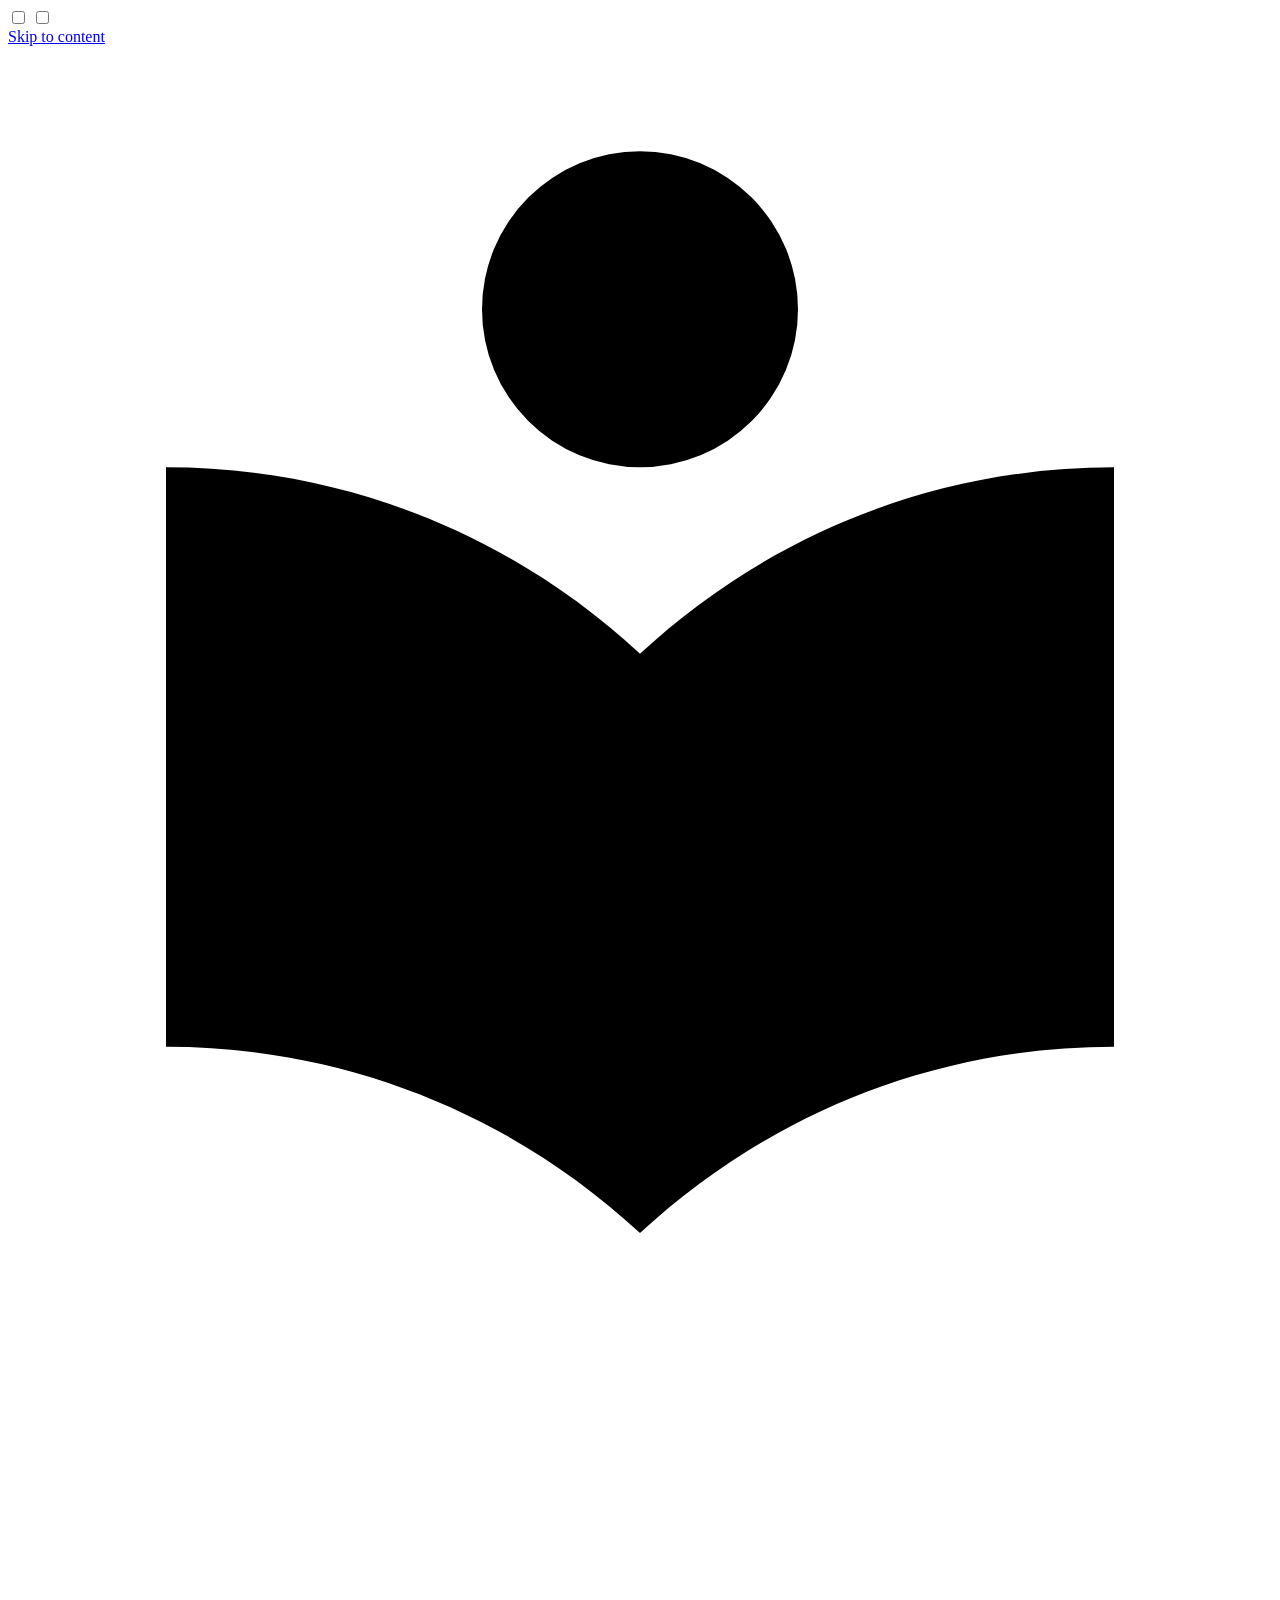
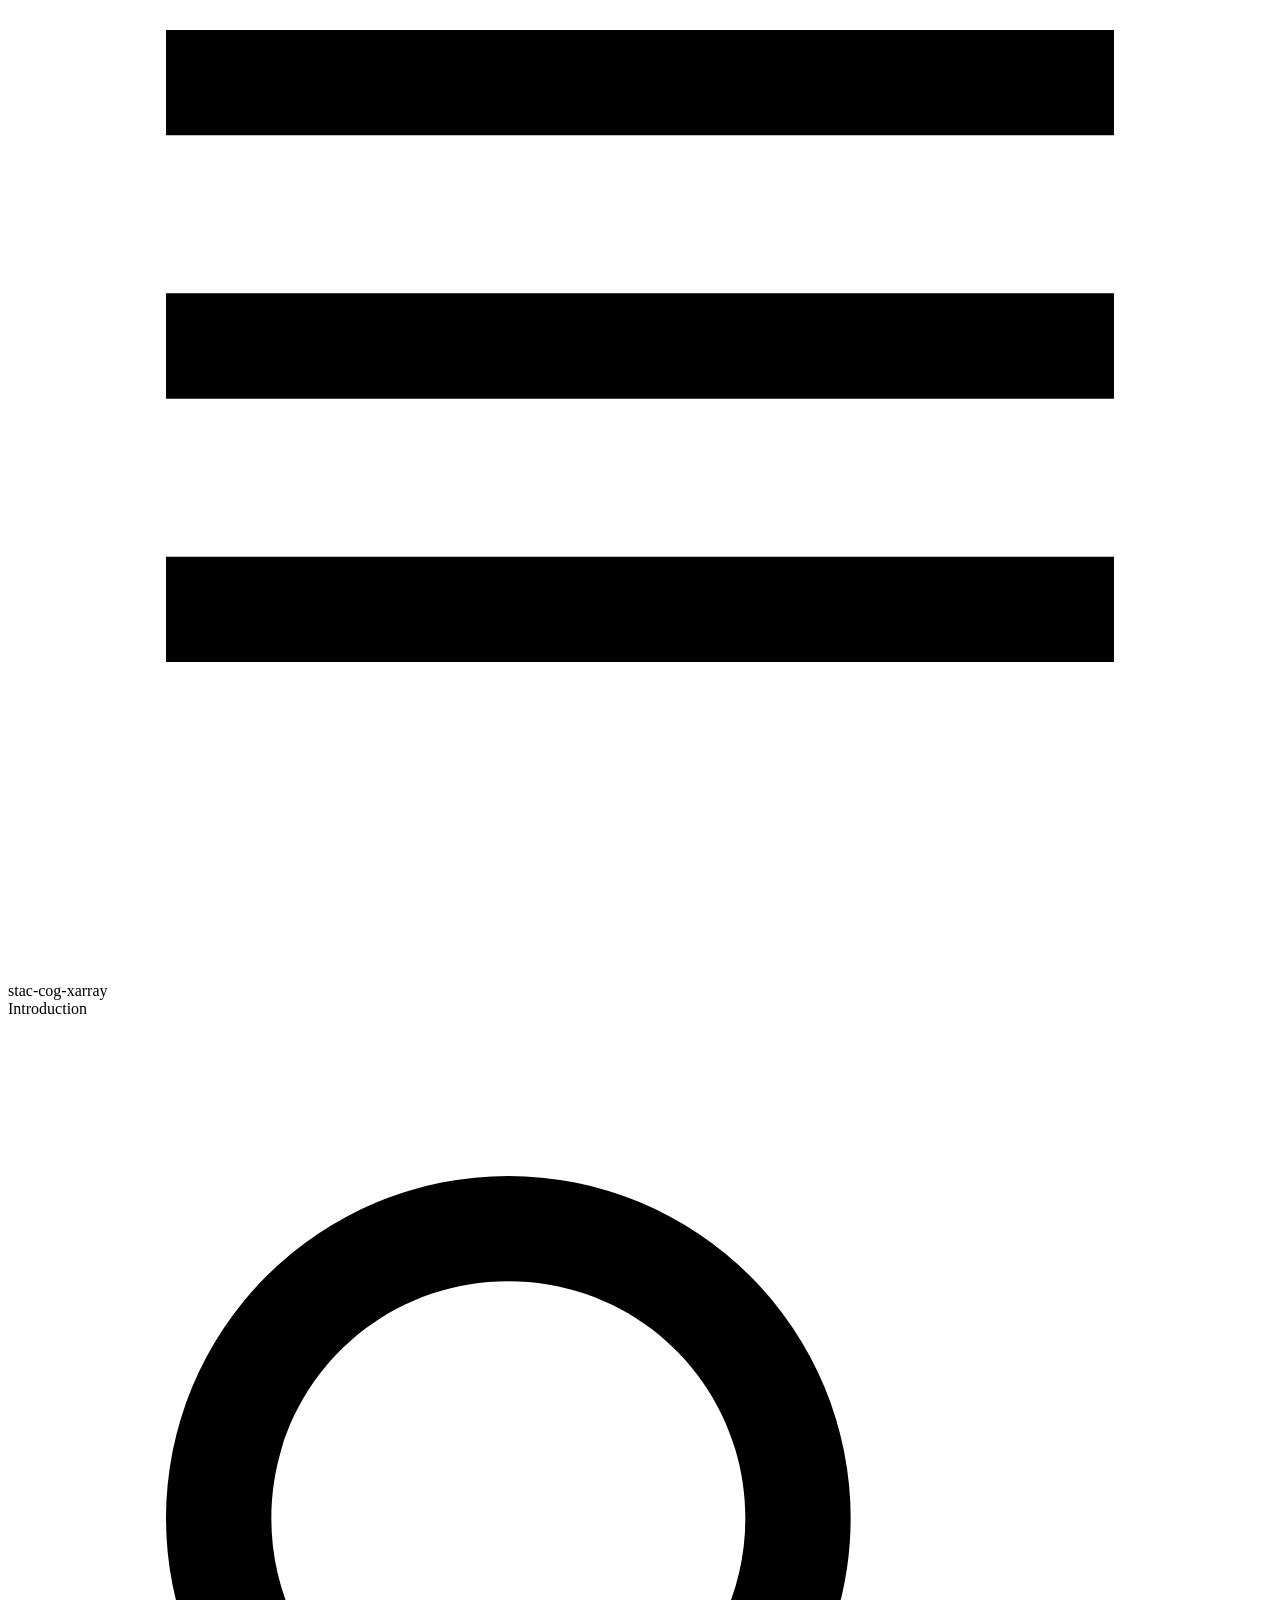
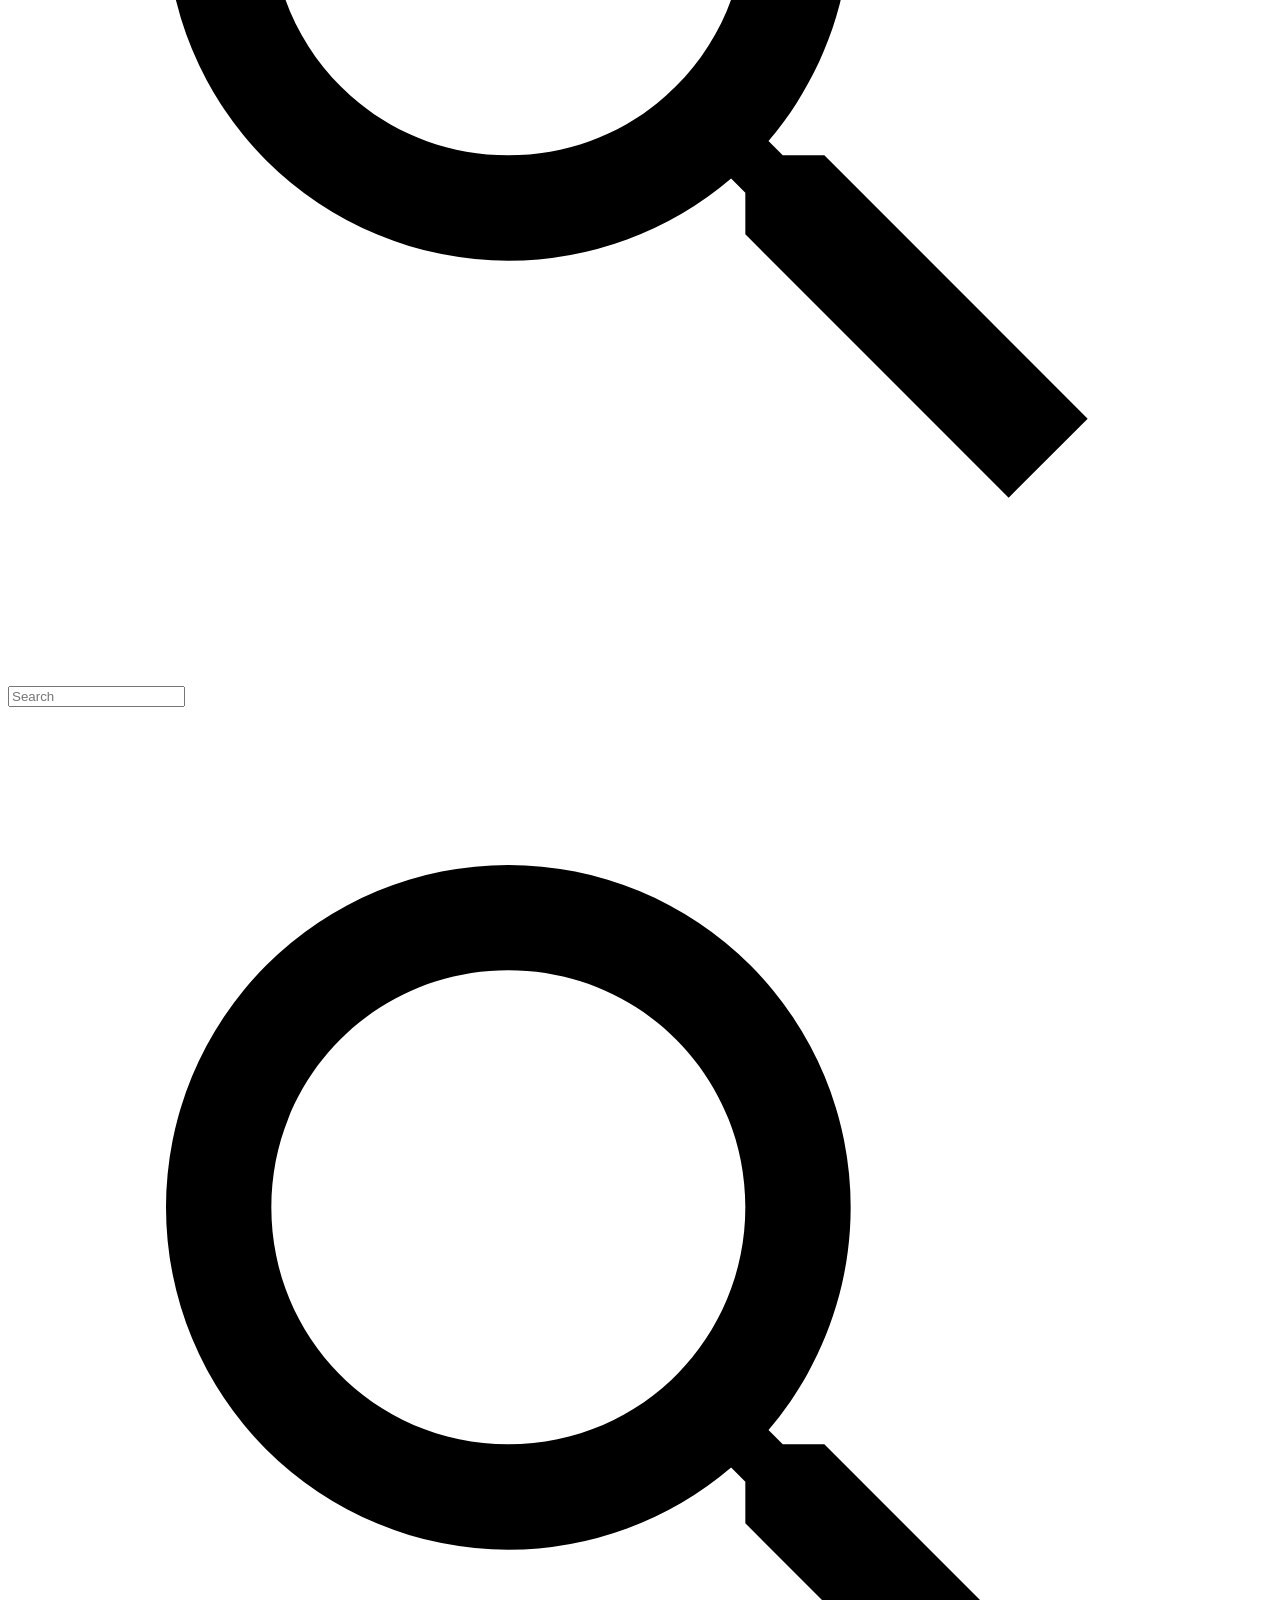
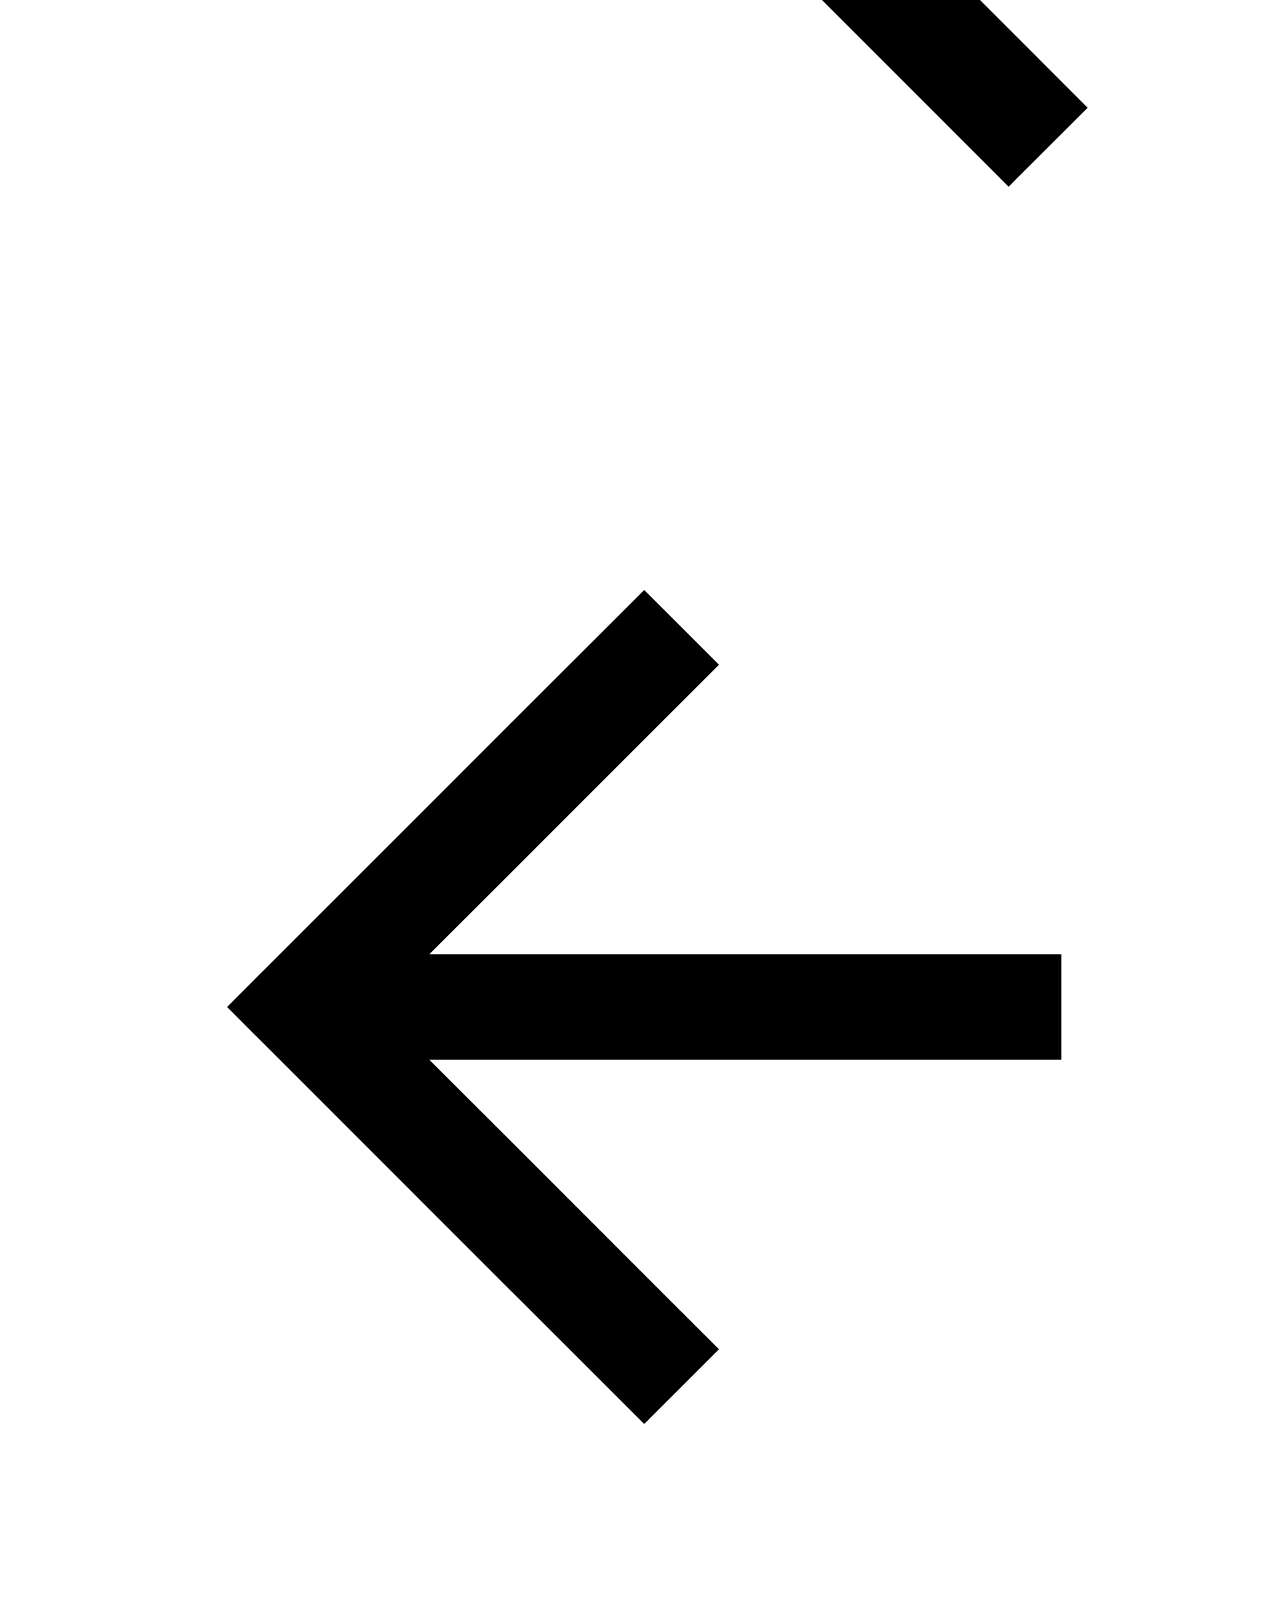
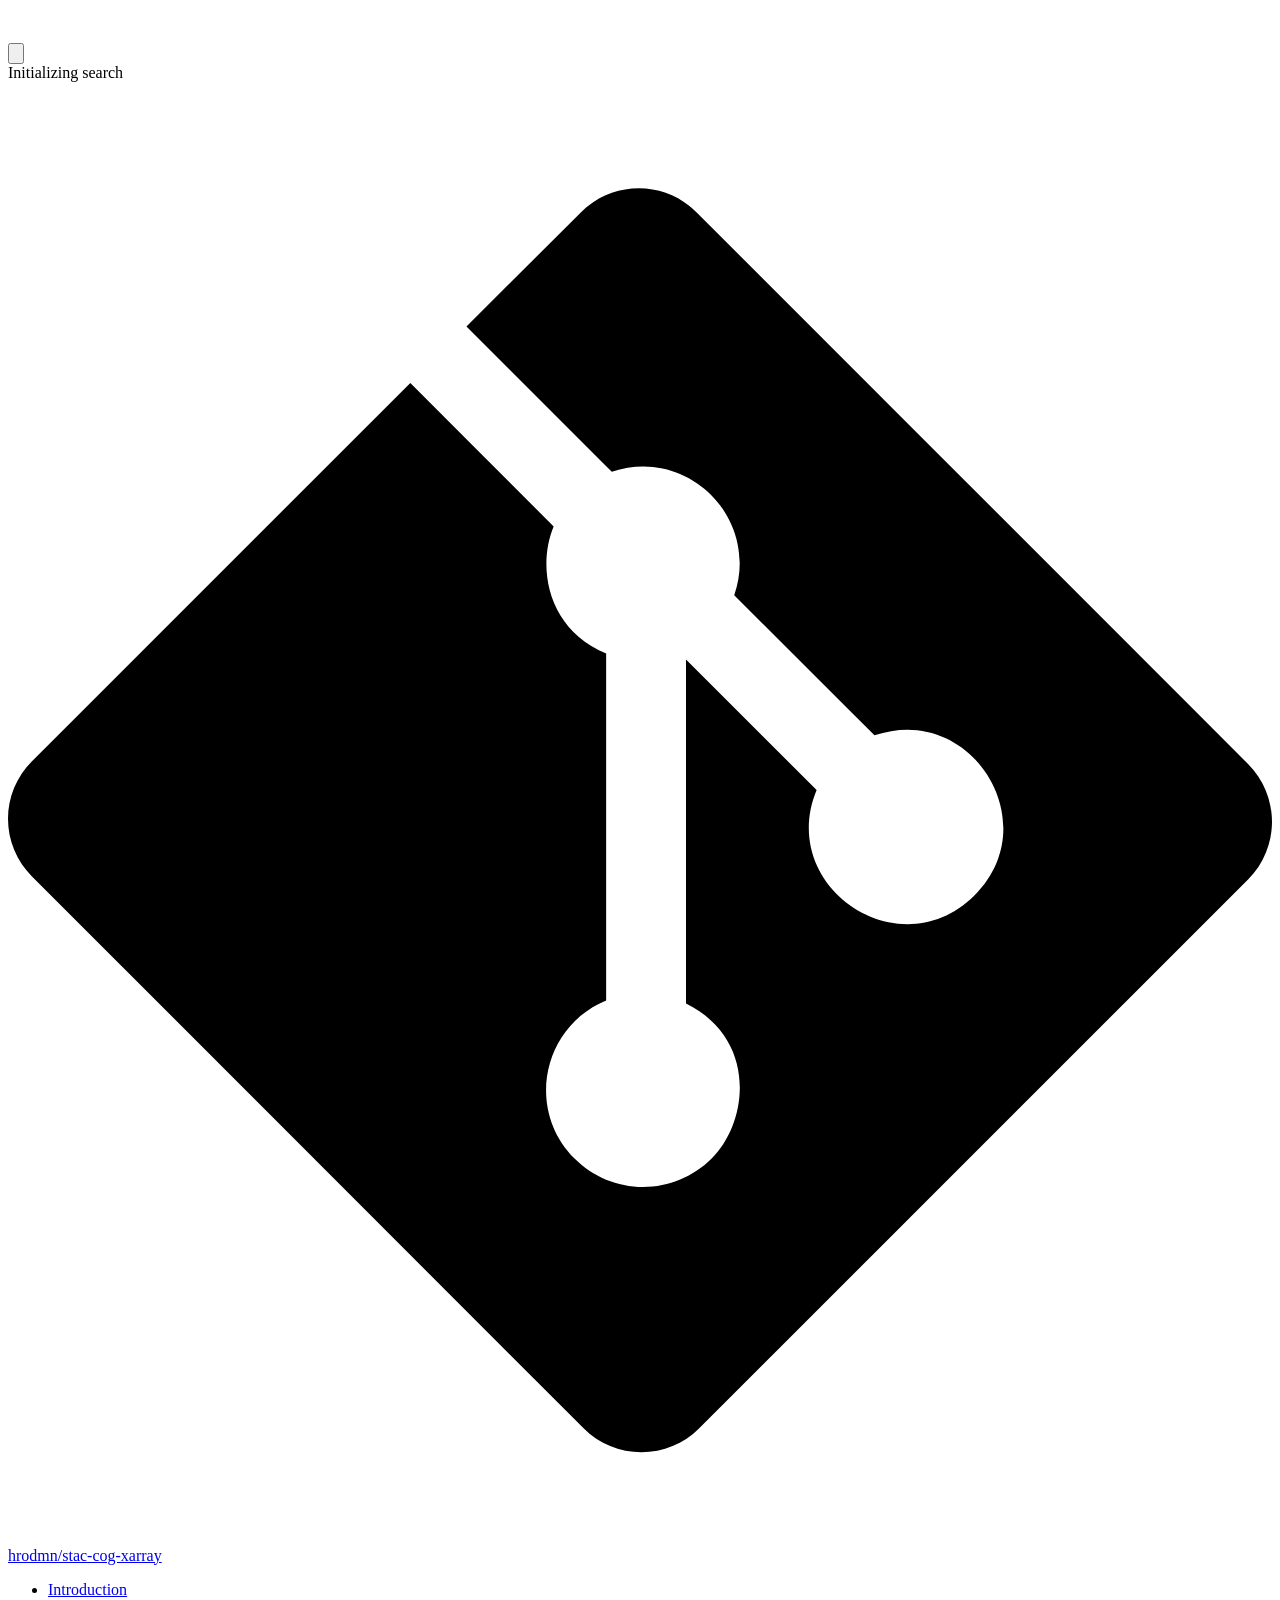
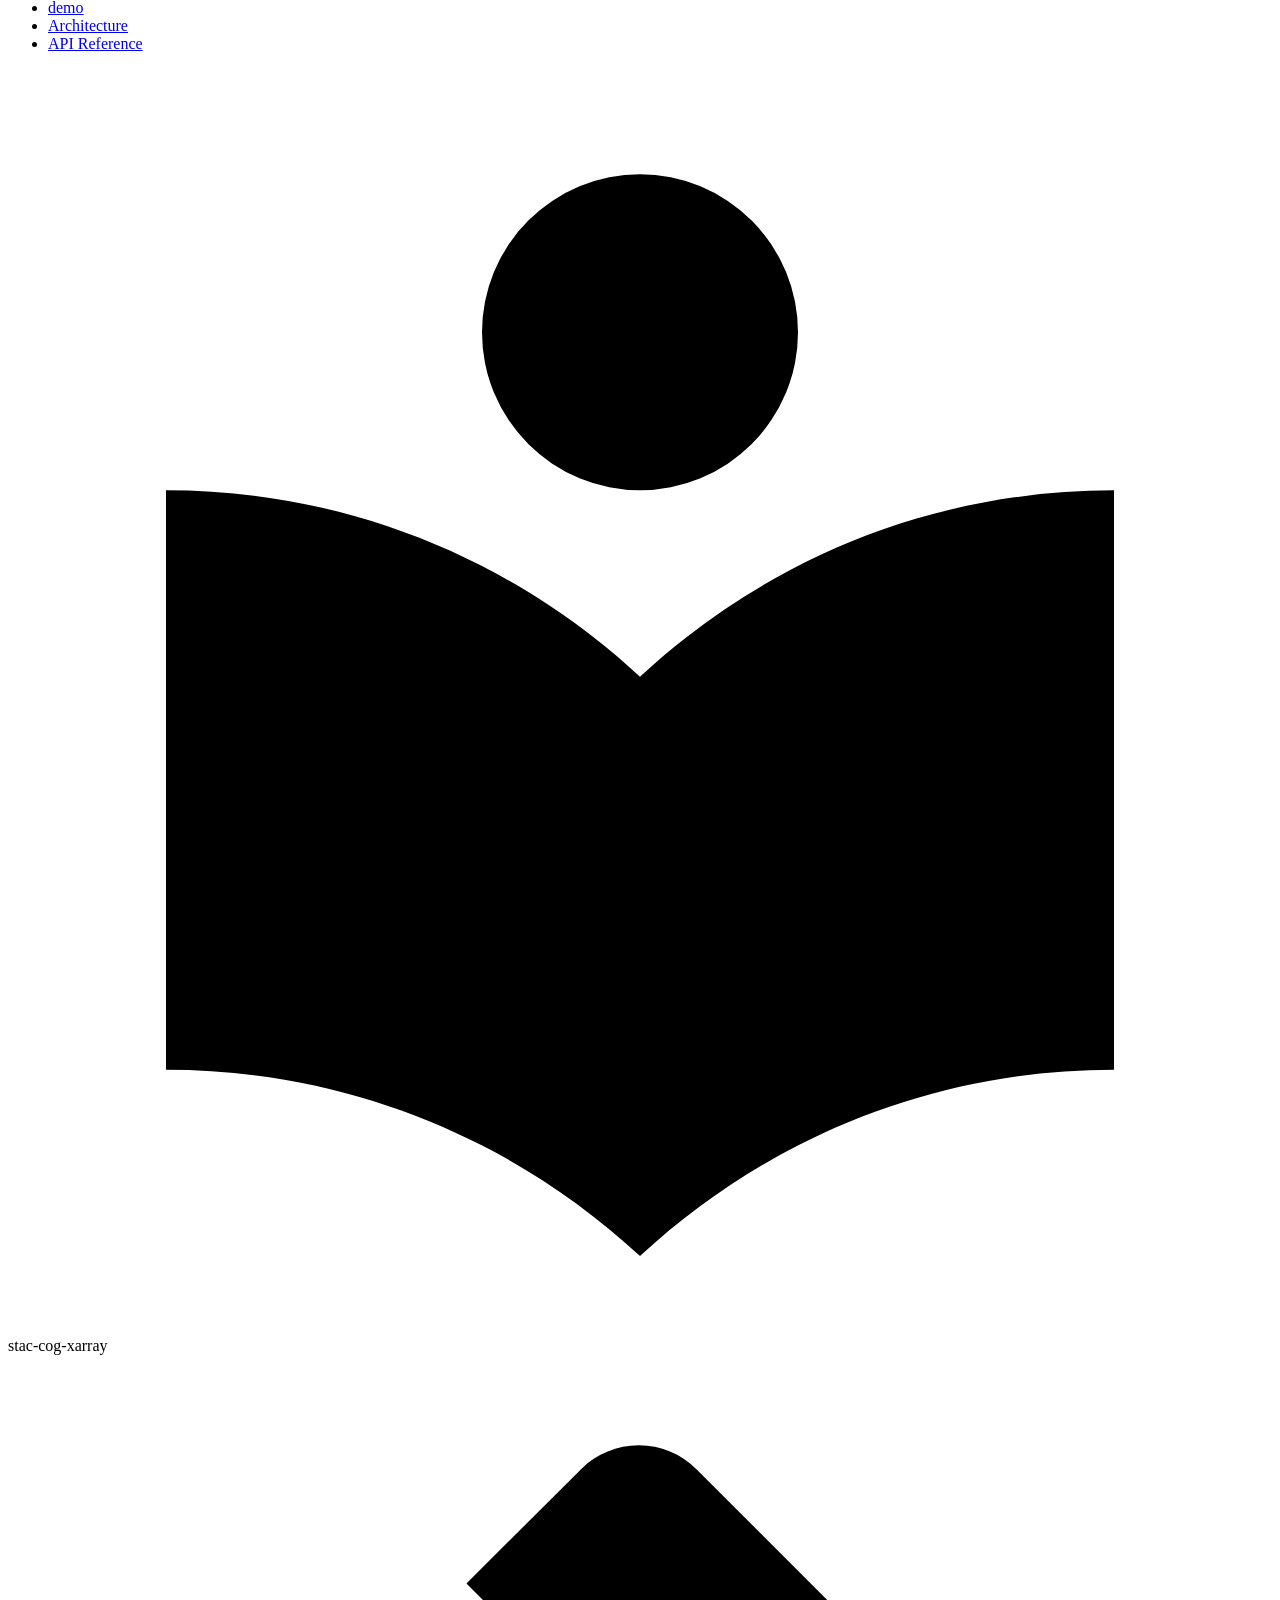
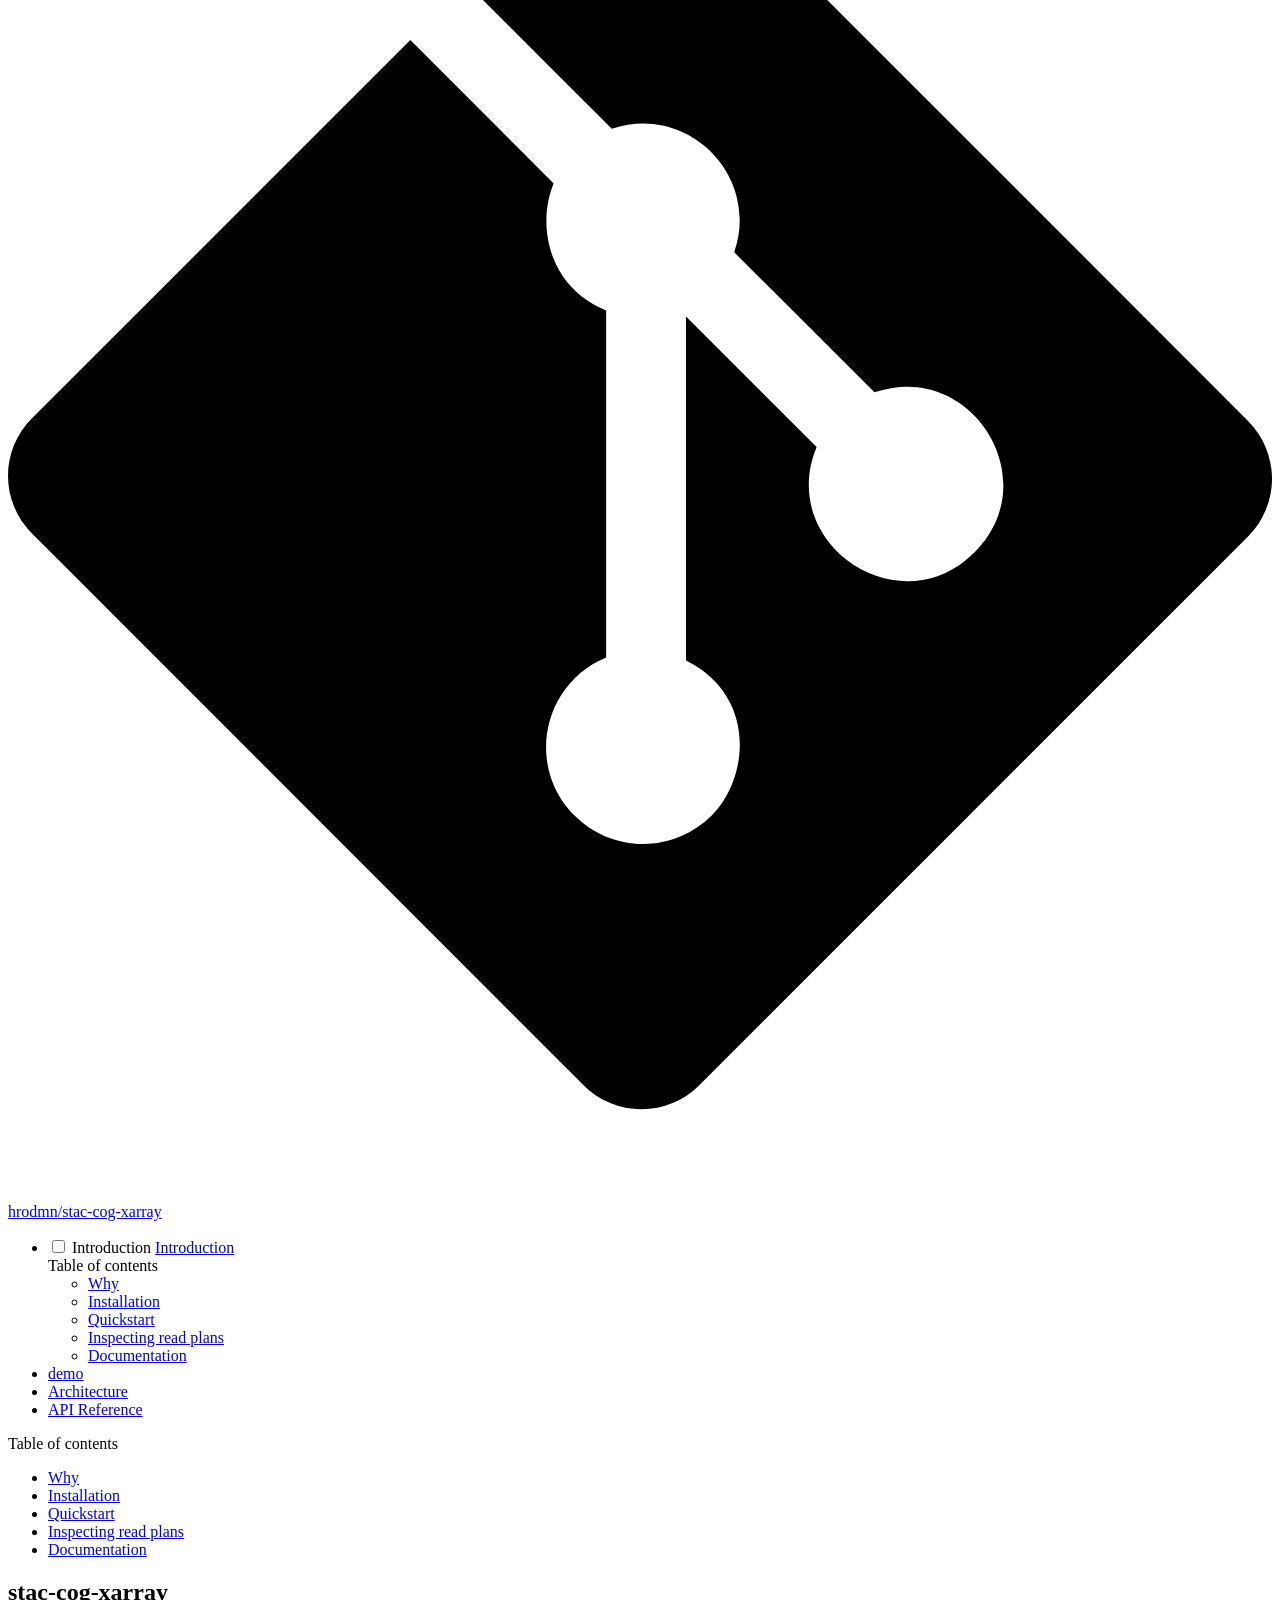
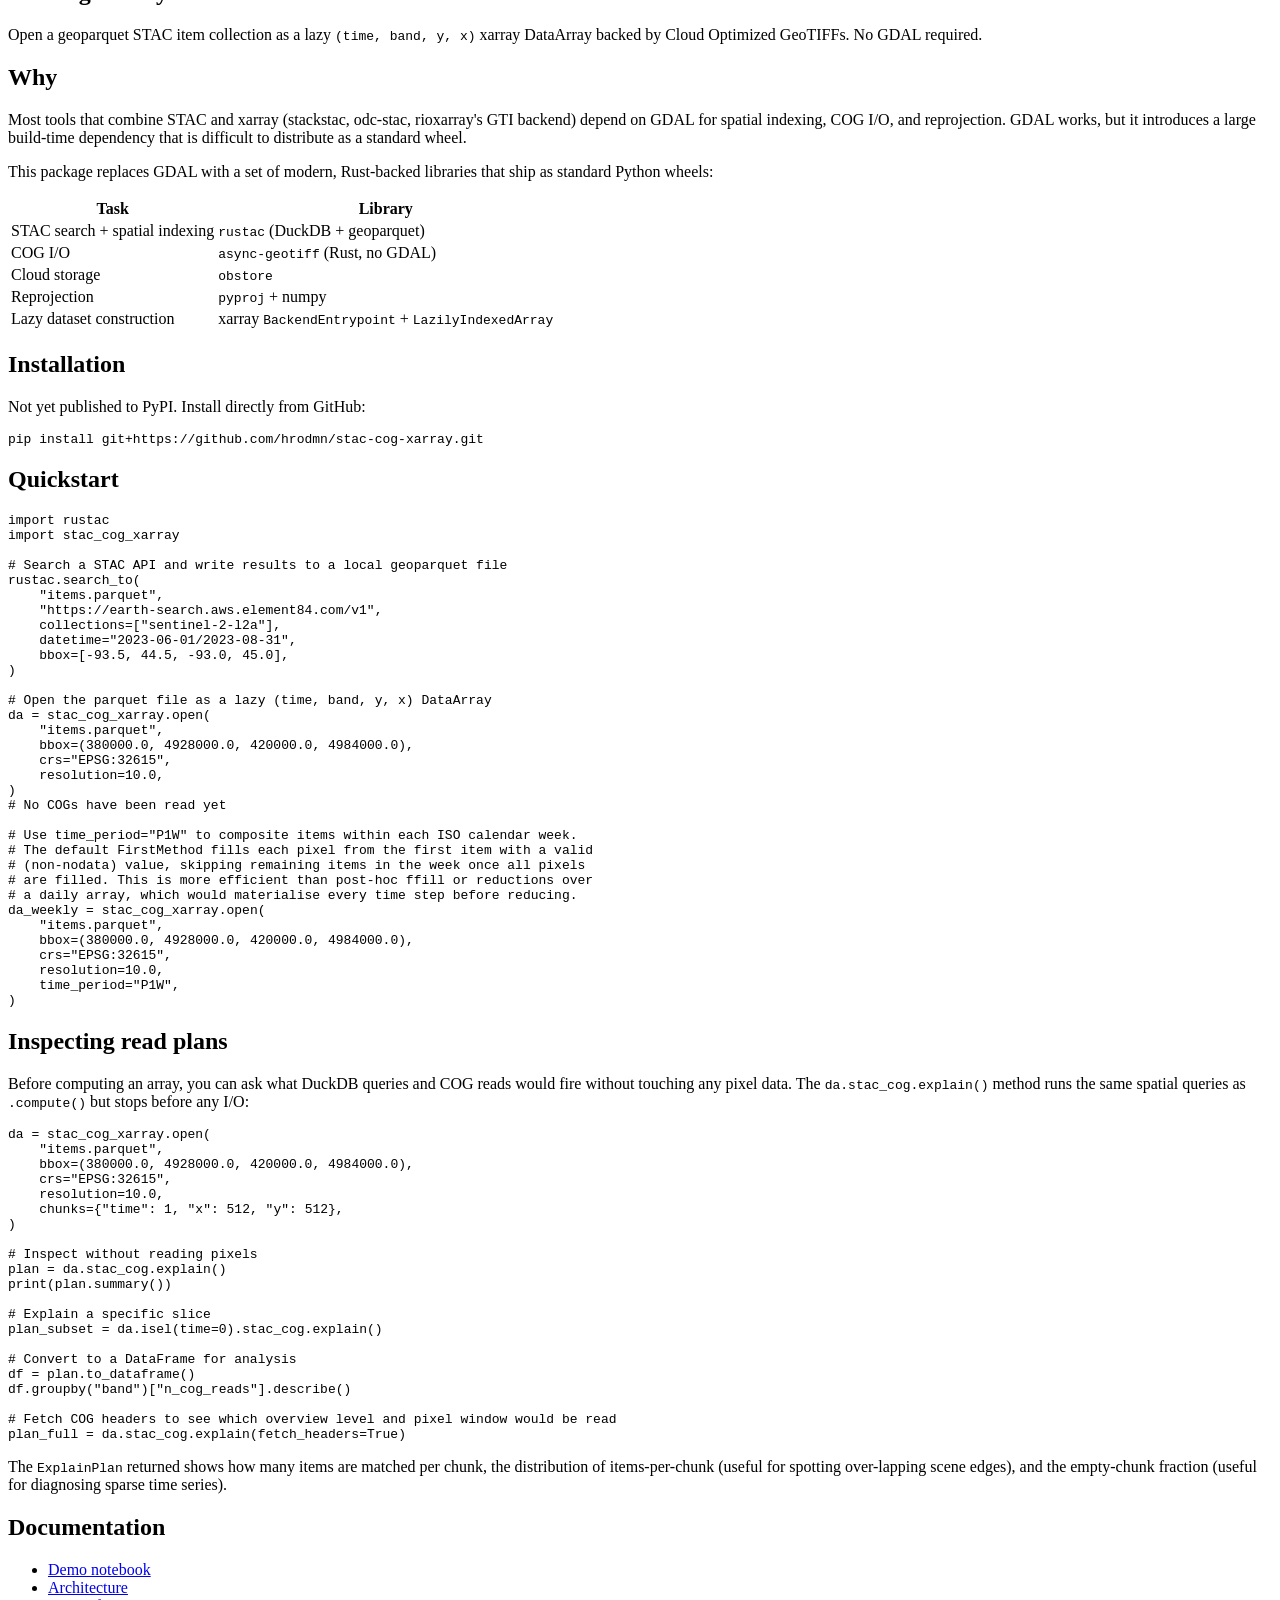
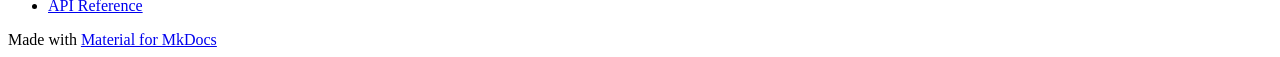
==== index.html @ de8501f1 "Deployed b42c464 with MkDocs version: 1.6.1" ====
<!doctype html>
<html lang="en" class="no-js">
  <head>
    
      <meta charset="utf-8">
      <meta name="viewport" content="width=device-width,initial-scale=1">
      
      
      
        <link rel="canonical" href="https://hrodmn.github.io/stac-cog-xarray/">
      
      
      
        <link rel="next" href="demo/">
      
      
        
      
      
      <link rel="icon" href="assets/images/favicon.png">
      <meta name="generator" content="mkdocs-1.6.1, mkdocs-material-9.7.6">
    
    
      
        <title>stac-cog-xarray</title>
      
    
    
      <link rel="stylesheet" href="assets/stylesheets/main.484c7ddc.min.css">
      
      


    
    
      
    
    
      
        
        
        <link rel="preconnect" href="https://fonts.gstatic.com" crossorigin>
        <link rel="stylesheet" href="https://fonts.googleapis.com/css?family=Roboto:300,300i,400,400i,700,700i%7CRoboto+Mono:400,400i,700,700i&display=fallback">
        <style>:root{--md-text-font:"Roboto";--md-code-font:"Roboto Mono"}</style>
      
    
    
      <link rel="stylesheet" href="assets/_mkdocstrings.css">
    
      <link rel="stylesheet" href="stylesheets/extra.css">
    
    <script>__md_scope=new URL(".",location),__md_hash=e=>[...e].reduce(((e,_)=>(e<<5)-e+_.charCodeAt(0)),0),__md_get=(e,_=localStorage,t=__md_scope)=>JSON.parse(_.getItem(t.pathname+"."+e)),__md_set=(e,_,t=localStorage,a=__md_scope)=>{try{t.setItem(a.pathname+"."+e,JSON.stringify(_))}catch(e){}}</script>
    
      

    
    
  </head>
  
  
    <body dir="ltr">
  
    
    <input class="md-toggle" data-md-toggle="drawer" type="checkbox" id="__drawer" autocomplete="off">
    <input class="md-toggle" data-md-toggle="search" type="checkbox" id="__search" autocomplete="off">
    <label class="md-overlay" for="__drawer"></label>
    <div data-md-component="skip">
      
        
        <a href="#stac-cog-xarray" class="md-skip">
          Skip to content
        </a>
      
    </div>
    <div data-md-component="announce">
      
    </div>
    
    
      

<header class="md-header" data-md-component="header">
  <nav class="md-header__inner md-grid" aria-label="Header">
    <a href="." title="stac-cog-xarray" class="md-header__button md-logo" aria-label="stac-cog-xarray" data-md-component="logo">
      
  
  <svg xmlns="http://www.w3.org/2000/svg" viewBox="0 0 24 24"><path d="M12 8a3 3 0 0 0 3-3 3 3 0 0 0-3-3 3 3 0 0 0-3 3 3 3 0 0 0 3 3m0 3.54C9.64 9.35 6.5 8 3 8v11c3.5 0 6.64 1.35 9 3.54 2.36-2.19 5.5-3.54 9-3.54V8c-3.5 0-6.64 1.35-9 3.54"/></svg>

    </a>
    <label class="md-header__button md-icon" for="__drawer">
      
      <svg xmlns="http://www.w3.org/2000/svg" viewBox="0 0 24 24"><path d="M3 6h18v2H3zm0 5h18v2H3zm0 5h18v2H3z"/></svg>
    </label>
    <div class="md-header__title" data-md-component="header-title">
      <div class="md-header__ellipsis">
        <div class="md-header__topic">
          <span class="md-ellipsis">
            stac-cog-xarray
          </span>
        </div>
        <div class="md-header__topic" data-md-component="header-topic">
          <span class="md-ellipsis">
            
              Introduction
            
          </span>
        </div>
      </div>
    </div>
    
    
      <script>var palette=__md_get("__palette");if(palette&&palette.color){if("(prefers-color-scheme)"===palette.color.media){var media=matchMedia("(prefers-color-scheme: light)"),input=document.querySelector(media.matches?"[data-md-color-media='(prefers-color-scheme: light)']":"[data-md-color-media='(prefers-color-scheme: dark)']");palette.color.media=input.getAttribute("data-md-color-media"),palette.color.scheme=input.getAttribute("data-md-color-scheme"),palette.color.primary=input.getAttribute("data-md-color-primary"),palette.color.accent=input.getAttribute("data-md-color-accent")}for(var[key,value]of Object.entries(palette.color))document.body.setAttribute("data-md-color-"+key,value)}</script>
    
    
    
      
      
        <label class="md-header__button md-icon" for="__search">
          
          <svg xmlns="http://www.w3.org/2000/svg" viewBox="0 0 24 24"><path d="M9.5 3A6.5 6.5 0 0 1 16 9.5c0 1.61-.59 3.09-1.56 4.23l.27.27h.79l5 5-1.5 1.5-5-5v-.79l-.27-.27A6.52 6.52 0 0 1 9.5 16 6.5 6.5 0 0 1 3 9.5 6.5 6.5 0 0 1 9.5 3m0 2C7 5 5 7 5 9.5S7 14 9.5 14 14 12 14 9.5 12 5 9.5 5"/></svg>
        </label>
        <div class="md-search" data-md-component="search" role="dialog">
  <label class="md-search__overlay" for="__search"></label>
  <div class="md-search__inner" role="search">
    <form class="md-search__form" name="search">
      <input type="text" class="md-search__input" name="query" aria-label="Search" placeholder="Search" autocapitalize="off" autocorrect="off" autocomplete="off" spellcheck="false" data-md-component="search-query" required>
      <label class="md-search__icon md-icon" for="__search">
        
        <svg xmlns="http://www.w3.org/2000/svg" viewBox="0 0 24 24"><path d="M9.5 3A6.5 6.5 0 0 1 16 9.5c0 1.61-.59 3.09-1.56 4.23l.27.27h.79l5 5-1.5 1.5-5-5v-.79l-.27-.27A6.52 6.52 0 0 1 9.5 16 6.5 6.5 0 0 1 3 9.5 6.5 6.5 0 0 1 9.5 3m0 2C7 5 5 7 5 9.5S7 14 9.5 14 14 12 14 9.5 12 5 9.5 5"/></svg>
        
        <svg xmlns="http://www.w3.org/2000/svg" viewBox="0 0 24 24"><path d="M20 11v2H8l5.5 5.5-1.42 1.42L4.16 12l7.92-7.92L13.5 5.5 8 11z"/></svg>
      </label>
      <nav class="md-search__options" aria-label="Search">
        
        <button type="reset" class="md-search__icon md-icon" title="Clear" aria-label="Clear" tabindex="-1">
          
          <svg xmlns="http://www.w3.org/2000/svg" viewBox="0 0 24 24"><path d="M19 6.41 17.59 5 12 10.59 6.41 5 5 6.41 10.59 12 5 17.59 6.41 19 12 13.41 17.59 19 19 17.59 13.41 12z"/></svg>
        </button>
      </nav>
      
    </form>
    <div class="md-search__output">
      <div class="md-search__scrollwrap" tabindex="0" data-md-scrollfix>
        <div class="md-search-result" data-md-component="search-result">
          <div class="md-search-result__meta">
            Initializing search
          </div>
          <ol class="md-search-result__list" role="presentation"></ol>
        </div>
      </div>
    </div>
  </div>
</div>
      
    
    
      <div class="md-header__source">
        <a href="https://github.com/hrodmn/stac-cog-xarray" title="Go to repository" class="md-source" data-md-component="source">
  <div class="md-source__icon md-icon">
    
    <svg xmlns="http://www.w3.org/2000/svg" viewBox="0 0 448 512"><!--! Font Awesome Free 7.1.0 by @fontawesome - https://fontawesome.com License - https://fontawesome.com/license/free (Icons: CC BY 4.0, Fonts: SIL OFL 1.1, Code: MIT License) Copyright 2025 Fonticons, Inc.--><path d="M439.6 236.1 244 40.5c-5.4-5.5-12.8-8.5-20.4-8.5s-15 3-20.4 8.4L162.5 81l51.5 51.5c27.1-9.1 52.7 16.8 43.4 43.7l49.7 49.7c34.2-11.8 61.2 31 35.5 56.7-26.5 26.5-70.2-2.9-56-37.3L240.3 199v121.9c25.3 12.5 22.3 41.8 9.1 55-6.4 6.4-15.2 10.1-24.3 10.1s-17.8-3.6-24.3-10.1c-17.6-17.6-11.1-46.9 11.2-56v-123c-20.8-8.5-24.6-30.7-18.6-45L142.6 101 8.5 235.1C3 240.6 0 247.9 0 255.5s3 15 8.5 20.4l195.6 195.7c5.4 5.4 12.7 8.4 20.4 8.4s15-3 20.4-8.4l194.7-194.7c5.4-5.4 8.4-12.8 8.4-20.4s-3-15-8.4-20.4"/></svg>
  </div>
  <div class="md-source__repository">
    hrodmn/stac-cog-xarray
  </div>
</a>
      </div>
    
  </nav>
  
</header>
    
    <div class="md-container" data-md-component="container">
      
      
        
          
            
<nav class="md-tabs" aria-label="Tabs" data-md-component="tabs">
  <div class="md-grid">
    <ul class="md-tabs__list">
      
        
  
  
  
    
  
  
    <li class="md-tabs__item md-tabs__item--active">
      <a href="." class="md-tabs__link">
        
  
  
    
  
  Introduction

      </a>
    </li>
  

      
        
  
  
  
  
    <li class="md-tabs__item">
      <a href="demo/" class="md-tabs__link">
        
  
  
    
  
  demo

      </a>
    </li>
  

      
        
  
  
  
  
    <li class="md-tabs__item">
      <a href="architecture/" class="md-tabs__link">
        
  
  
    
  
  Architecture

      </a>
    </li>
  

      
        
  
  
  
  
    <li class="md-tabs__item">
      <a href="api/" class="md-tabs__link">
        
  
  
    
  
  API Reference

      </a>
    </li>
  

      
    </ul>
  </div>
</nav>
          
        
      
      <main class="md-main" data-md-component="main">
        <div class="md-main__inner md-grid">
          
            
              
              <div class="md-sidebar md-sidebar--primary" data-md-component="sidebar" data-md-type="navigation" >
                <div class="md-sidebar__scrollwrap">
                  <div class="md-sidebar__inner">
                    


  


<nav class="md-nav md-nav--primary md-nav--lifted" aria-label="Navigation" data-md-level="0">
  <label class="md-nav__title" for="__drawer">
    <a href="." title="stac-cog-xarray" class="md-nav__button md-logo" aria-label="stac-cog-xarray" data-md-component="logo">
      
  
  <svg xmlns="http://www.w3.org/2000/svg" viewBox="0 0 24 24"><path d="M12 8a3 3 0 0 0 3-3 3 3 0 0 0-3-3 3 3 0 0 0-3 3 3 3 0 0 0 3 3m0 3.54C9.64 9.35 6.5 8 3 8v11c3.5 0 6.64 1.35 9 3.54 2.36-2.19 5.5-3.54 9-3.54V8c-3.5 0-6.64 1.35-9 3.54"/></svg>

    </a>
    stac-cog-xarray
  </label>
  
    <div class="md-nav__source">
      <a href="https://github.com/hrodmn/stac-cog-xarray" title="Go to repository" class="md-source" data-md-component="source">
  <div class="md-source__icon md-icon">
    
    <svg xmlns="http://www.w3.org/2000/svg" viewBox="0 0 448 512"><!--! Font Awesome Free 7.1.0 by @fontawesome - https://fontawesome.com License - https://fontawesome.com/license/free (Icons: CC BY 4.0, Fonts: SIL OFL 1.1, Code: MIT License) Copyright 2025 Fonticons, Inc.--><path d="M439.6 236.1 244 40.5c-5.4-5.5-12.8-8.5-20.4-8.5s-15 3-20.4 8.4L162.5 81l51.5 51.5c27.1-9.1 52.7 16.8 43.4 43.7l49.7 49.7c34.2-11.8 61.2 31 35.5 56.7-26.5 26.5-70.2-2.9-56-37.3L240.3 199v121.9c25.3 12.5 22.3 41.8 9.1 55-6.4 6.4-15.2 10.1-24.3 10.1s-17.8-3.6-24.3-10.1c-17.6-17.6-11.1-46.9 11.2-56v-123c-20.8-8.5-24.6-30.7-18.6-45L142.6 101 8.5 235.1C3 240.6 0 247.9 0 255.5s3 15 8.5 20.4l195.6 195.7c5.4 5.4 12.7 8.4 20.4 8.4s15-3 20.4-8.4l194.7-194.7c5.4-5.4 8.4-12.8 8.4-20.4s-3-15-8.4-20.4"/></svg>
  </div>
  <div class="md-source__repository">
    hrodmn/stac-cog-xarray
  </div>
</a>
    </div>
  
  <ul class="md-nav__list" data-md-scrollfix>
    
      
      
  
  
    
  
  
  
    <li class="md-nav__item md-nav__item--active">
      
      <input class="md-nav__toggle md-toggle" type="checkbox" id="__toc">
      
      
        
      
      
        <label class="md-nav__link md-nav__link--active" for="__toc">
          
  
  
  <span class="md-ellipsis">
    
  
    Introduction
  

    
  </span>
  
  

          <span class="md-nav__icon md-icon"></span>
        </label>
      
      <a href="." class="md-nav__link md-nav__link--active">
        
  
  
  <span class="md-ellipsis">
    
  
    Introduction
  

    
  </span>
  
  

      </a>
      
        

<nav class="md-nav md-nav--secondary" aria-label="Table of contents">
  
  
  
    
  
  
    <label class="md-nav__title" for="__toc">
      <span class="md-nav__icon md-icon"></span>
      Table of contents
    </label>
    <ul class="md-nav__list" data-md-component="toc" data-md-scrollfix>
      
        <li class="md-nav__item">
  <a href="#why" class="md-nav__link">
    <span class="md-ellipsis">
      
        Why
      
    </span>
  </a>
  
</li>
      
        <li class="md-nav__item">
  <a href="#installation" class="md-nav__link">
    <span class="md-ellipsis">
      
        Installation
      
    </span>
  </a>
  
</li>
      
        <li class="md-nav__item">
  <a href="#quickstart" class="md-nav__link">
    <span class="md-ellipsis">
      
        Quickstart
      
    </span>
  </a>
  
</li>
      
        <li class="md-nav__item">
  <a href="#inspecting-read-plans" class="md-nav__link">
    <span class="md-ellipsis">
      
        Inspecting read plans
      
    </span>
  </a>
  
</li>
      
        <li class="md-nav__item">
  <a href="#documentation" class="md-nav__link">
    <span class="md-ellipsis">
      
        Documentation
      
    </span>
  </a>
  
</li>
      
    </ul>
  
</nav>
      
    </li>
  

    
      
      
  
  
  
  
    <li class="md-nav__item">
      <a href="demo/" class="md-nav__link">
        
  
  
  <span class="md-ellipsis">
    
  
    demo
  

    
  </span>
  
  

      </a>
    </li>
  

    
      
      
  
  
  
  
    <li class="md-nav__item">
      <a href="architecture/" class="md-nav__link">
        
  
  
  <span class="md-ellipsis">
    
  
    Architecture
  

    
  </span>
  
  

      </a>
    </li>
  

    
      
      
  
  
  
  
    <li class="md-nav__item">
      <a href="api/" class="md-nav__link">
        
  
  
  <span class="md-ellipsis">
    
  
    API Reference
  

    
  </span>
  
  

      </a>
    </li>
  

    
  </ul>
</nav>
                  </div>
                </div>
              </div>
            
            
              
              <div class="md-sidebar md-sidebar--secondary" data-md-component="sidebar" data-md-type="toc" >
                <div class="md-sidebar__scrollwrap">
                  <div class="md-sidebar__inner">
                    

<nav class="md-nav md-nav--secondary" aria-label="Table of contents">
  
  
  
    
  
  
    <label class="md-nav__title" for="__toc">
      <span class="md-nav__icon md-icon"></span>
      Table of contents
    </label>
    <ul class="md-nav__list" data-md-component="toc" data-md-scrollfix>
      
        <li class="md-nav__item">
  <a href="#why" class="md-nav__link">
    <span class="md-ellipsis">
      
        Why
      
    </span>
  </a>
  
</li>
      
        <li class="md-nav__item">
  <a href="#installation" class="md-nav__link">
    <span class="md-ellipsis">
      
        Installation
      
    </span>
  </a>
  
</li>
      
        <li class="md-nav__item">
  <a href="#quickstart" class="md-nav__link">
    <span class="md-ellipsis">
      
        Quickstart
      
    </span>
  </a>
  
</li>
      
        <li class="md-nav__item">
  <a href="#inspecting-read-plans" class="md-nav__link">
    <span class="md-ellipsis">
      
        Inspecting read plans
      
    </span>
  </a>
  
</li>
      
        <li class="md-nav__item">
  <a href="#documentation" class="md-nav__link">
    <span class="md-ellipsis">
      
        Documentation
      
    </span>
  </a>
  
</li>
      
    </ul>
  
</nav>
                  </div>
                </div>
              </div>
            
          
          
            <div class="md-content" data-md-component="content">
              
              <article class="md-content__inner md-typeset">
                
                  


  
  


<h1 id="stac-cog-xarray">stac-cog-xarray</h1>
<p>Open a geoparquet STAC item collection as a lazy <code>(time, band, y, x)</code> xarray DataArray backed by Cloud Optimized GeoTIFFs. No GDAL required.</p>
<h2 id="why">Why</h2>
<p>Most tools that combine STAC and xarray (stackstac, odc-stac, rioxarray's GTI backend) depend on GDAL for spatial indexing, COG I/O, and reprojection. GDAL works, but it introduces a large build-time dependency that is difficult to distribute as a standard wheel.</p>
<p>This package replaces GDAL with a set of modern, Rust-backed libraries that ship as standard Python wheels:</p>
<table>
<thead>
<tr>
<th>Task</th>
<th>Library</th>
</tr>
</thead>
<tbody>
<tr>
<td>STAC search + spatial indexing</td>
<td><code>rustac</code> (DuckDB + geoparquet)</td>
</tr>
<tr>
<td>COG I/O</td>
<td><code>async-geotiff</code> (Rust, no GDAL)</td>
</tr>
<tr>
<td>Cloud storage</td>
<td><code>obstore</code></td>
</tr>
<tr>
<td>Reprojection</td>
<td><code>pyproj</code> + numpy</td>
</tr>
<tr>
<td>Lazy dataset construction</td>
<td>xarray <code>BackendEntrypoint</code> + <code>LazilyIndexedArray</code></td>
</tr>
</tbody>
</table>
<h2 id="installation">Installation</h2>
<p>Not yet published to PyPI. Install directly from GitHub:</p>
<div class="highlight"><pre><span></span><code><a id="__codelineno-0-1" name="__codelineno-0-1" href="#__codelineno-0-1"></a>pip<span class="w"> </span>install<span class="w"> </span>git+https://github.com/hrodmn/stac-cog-xarray.git
</code></pre></div>
<h2 id="quickstart">Quickstart</h2>
<div class="highlight"><pre><span></span><code><a id="__codelineno-1-1" name="__codelineno-1-1" href="#__codelineno-1-1"></a><span class="kn">import</span><span class="w"> </span><span class="nn">rustac</span>
<a id="__codelineno-1-2" name="__codelineno-1-2" href="#__codelineno-1-2"></a><span class="kn">import</span><span class="w"> </span><span class="nn">stac_cog_xarray</span>
<a id="__codelineno-1-3" name="__codelineno-1-3" href="#__codelineno-1-3"></a>
<a id="__codelineno-1-4" name="__codelineno-1-4" href="#__codelineno-1-4"></a><span class="c1"># Search a STAC API and write results to a local geoparquet file</span>
<a id="__codelineno-1-5" name="__codelineno-1-5" href="#__codelineno-1-5"></a><span class="n">rustac</span><span class="o">.</span><span class="n">search_to</span><span class="p">(</span>
<a id="__codelineno-1-6" name="__codelineno-1-6" href="#__codelineno-1-6"></a>    <span class="s2">&quot;items.parquet&quot;</span><span class="p">,</span>
<a id="__codelineno-1-7" name="__codelineno-1-7" href="#__codelineno-1-7"></a>    <span class="s2">&quot;https://earth-search.aws.element84.com/v1&quot;</span><span class="p">,</span>
<a id="__codelineno-1-8" name="__codelineno-1-8" href="#__codelineno-1-8"></a>    <span class="n">collections</span><span class="o">=</span><span class="p">[</span><span class="s2">&quot;sentinel-2-l2a&quot;</span><span class="p">],</span>
<a id="__codelineno-1-9" name="__codelineno-1-9" href="#__codelineno-1-9"></a>    <span class="n">datetime</span><span class="o">=</span><span class="s2">&quot;2023-06-01/2023-08-31&quot;</span><span class="p">,</span>
<a id="__codelineno-1-10" name="__codelineno-1-10" href="#__codelineno-1-10"></a>    <span class="n">bbox</span><span class="o">=</span><span class="p">[</span><span class="o">-</span><span class="mf">93.5</span><span class="p">,</span> <span class="mf">44.5</span><span class="p">,</span> <span class="o">-</span><span class="mf">93.0</span><span class="p">,</span> <span class="mf">45.0</span><span class="p">],</span>
<a id="__codelineno-1-11" name="__codelineno-1-11" href="#__codelineno-1-11"></a><span class="p">)</span>
<a id="__codelineno-1-12" name="__codelineno-1-12" href="#__codelineno-1-12"></a>
<a id="__codelineno-1-13" name="__codelineno-1-13" href="#__codelineno-1-13"></a><span class="c1"># Open the parquet file as a lazy (time, band, y, x) DataArray</span>
<a id="__codelineno-1-14" name="__codelineno-1-14" href="#__codelineno-1-14"></a><span class="n">da</span> <span class="o">=</span> <span class="n">stac_cog_xarray</span><span class="o">.</span><span class="n">open</span><span class="p">(</span>
<a id="__codelineno-1-15" name="__codelineno-1-15" href="#__codelineno-1-15"></a>    <span class="s2">&quot;items.parquet&quot;</span><span class="p">,</span>
<a id="__codelineno-1-16" name="__codelineno-1-16" href="#__codelineno-1-16"></a>    <span class="n">bbox</span><span class="o">=</span><span class="p">(</span><span class="mf">380000.0</span><span class="p">,</span> <span class="mf">4928000.0</span><span class="p">,</span> <span class="mf">420000.0</span><span class="p">,</span> <span class="mf">4984000.0</span><span class="p">),</span>
<a id="__codelineno-1-17" name="__codelineno-1-17" href="#__codelineno-1-17"></a>    <span class="n">crs</span><span class="o">=</span><span class="s2">&quot;EPSG:32615&quot;</span><span class="p">,</span>
<a id="__codelineno-1-18" name="__codelineno-1-18" href="#__codelineno-1-18"></a>    <span class="n">resolution</span><span class="o">=</span><span class="mf">10.0</span><span class="p">,</span>
<a id="__codelineno-1-19" name="__codelineno-1-19" href="#__codelineno-1-19"></a><span class="p">)</span>
<a id="__codelineno-1-20" name="__codelineno-1-20" href="#__codelineno-1-20"></a><span class="c1"># No COGs have been read yet</span>
<a id="__codelineno-1-21" name="__codelineno-1-21" href="#__codelineno-1-21"></a>
<a id="__codelineno-1-22" name="__codelineno-1-22" href="#__codelineno-1-22"></a><span class="c1"># Use time_period=&quot;P1W&quot; to composite items within each ISO calendar week.</span>
<a id="__codelineno-1-23" name="__codelineno-1-23" href="#__codelineno-1-23"></a><span class="c1"># The default FirstMethod fills each pixel from the first item with a valid</span>
<a id="__codelineno-1-24" name="__codelineno-1-24" href="#__codelineno-1-24"></a><span class="c1"># (non-nodata) value, skipping remaining items in the week once all pixels</span>
<a id="__codelineno-1-25" name="__codelineno-1-25" href="#__codelineno-1-25"></a><span class="c1"># are filled. This is more efficient than post-hoc ffill or reductions over</span>
<a id="__codelineno-1-26" name="__codelineno-1-26" href="#__codelineno-1-26"></a><span class="c1"># a daily array, which would materialise every time step before reducing.</span>
<a id="__codelineno-1-27" name="__codelineno-1-27" href="#__codelineno-1-27"></a><span class="n">da_weekly</span> <span class="o">=</span> <span class="n">stac_cog_xarray</span><span class="o">.</span><span class="n">open</span><span class="p">(</span>
<a id="__codelineno-1-28" name="__codelineno-1-28" href="#__codelineno-1-28"></a>    <span class="s2">&quot;items.parquet&quot;</span><span class="p">,</span>
<a id="__codelineno-1-29" name="__codelineno-1-29" href="#__codelineno-1-29"></a>    <span class="n">bbox</span><span class="o">=</span><span class="p">(</span><span class="mf">380000.0</span><span class="p">,</span> <span class="mf">4928000.0</span><span class="p">,</span> <span class="mf">420000.0</span><span class="p">,</span> <span class="mf">4984000.0</span><span class="p">),</span>
<a id="__codelineno-1-30" name="__codelineno-1-30" href="#__codelineno-1-30"></a>    <span class="n">crs</span><span class="o">=</span><span class="s2">&quot;EPSG:32615&quot;</span><span class="p">,</span>
<a id="__codelineno-1-31" name="__codelineno-1-31" href="#__codelineno-1-31"></a>    <span class="n">resolution</span><span class="o">=</span><span class="mf">10.0</span><span class="p">,</span>
<a id="__codelineno-1-32" name="__codelineno-1-32" href="#__codelineno-1-32"></a>    <span class="n">time_period</span><span class="o">=</span><span class="s2">&quot;P1W&quot;</span><span class="p">,</span>
<a id="__codelineno-1-33" name="__codelineno-1-33" href="#__codelineno-1-33"></a><span class="p">)</span>
</code></pre></div>
<h2 id="inspecting-read-plans">Inspecting read plans</h2>
<p>Before computing an array, you can ask what DuckDB queries and COG reads would
fire without touching any pixel data. The <code>da.stac_cog.explain()</code> method runs
the same spatial queries as <code>.compute()</code> but stops before any I/O:</p>
<div class="highlight"><pre><span></span><code><a id="__codelineno-2-1" name="__codelineno-2-1" href="#__codelineno-2-1"></a><span class="n">da</span> <span class="o">=</span> <span class="n">stac_cog_xarray</span><span class="o">.</span><span class="n">open</span><span class="p">(</span>
<a id="__codelineno-2-2" name="__codelineno-2-2" href="#__codelineno-2-2"></a>    <span class="s2">&quot;items.parquet&quot;</span><span class="p">,</span>
<a id="__codelineno-2-3" name="__codelineno-2-3" href="#__codelineno-2-3"></a>    <span class="n">bbox</span><span class="o">=</span><span class="p">(</span><span class="mf">380000.0</span><span class="p">,</span> <span class="mf">4928000.0</span><span class="p">,</span> <span class="mf">420000.0</span><span class="p">,</span> <span class="mf">4984000.0</span><span class="p">),</span>
<a id="__codelineno-2-4" name="__codelineno-2-4" href="#__codelineno-2-4"></a>    <span class="n">crs</span><span class="o">=</span><span class="s2">&quot;EPSG:32615&quot;</span><span class="p">,</span>
<a id="__codelineno-2-5" name="__codelineno-2-5" href="#__codelineno-2-5"></a>    <span class="n">resolution</span><span class="o">=</span><span class="mf">10.0</span><span class="p">,</span>
<a id="__codelineno-2-6" name="__codelineno-2-6" href="#__codelineno-2-6"></a>    <span class="n">chunks</span><span class="o">=</span><span class="p">{</span><span class="s2">&quot;time&quot;</span><span class="p">:</span> <span class="mi">1</span><span class="p">,</span> <span class="s2">&quot;x&quot;</span><span class="p">:</span> <span class="mi">512</span><span class="p">,</span> <span class="s2">&quot;y&quot;</span><span class="p">:</span> <span class="mi">512</span><span class="p">},</span>
<a id="__codelineno-2-7" name="__codelineno-2-7" href="#__codelineno-2-7"></a><span class="p">)</span>
<a id="__codelineno-2-8" name="__codelineno-2-8" href="#__codelineno-2-8"></a>
<a id="__codelineno-2-9" name="__codelineno-2-9" href="#__codelineno-2-9"></a><span class="c1"># Inspect without reading pixels</span>
<a id="__codelineno-2-10" name="__codelineno-2-10" href="#__codelineno-2-10"></a><span class="n">plan</span> <span class="o">=</span> <span class="n">da</span><span class="o">.</span><span class="n">stac_cog</span><span class="o">.</span><span class="n">explain</span><span class="p">()</span>
<a id="__codelineno-2-11" name="__codelineno-2-11" href="#__codelineno-2-11"></a><span class="nb">print</span><span class="p">(</span><span class="n">plan</span><span class="o">.</span><span class="n">summary</span><span class="p">())</span>
<a id="__codelineno-2-12" name="__codelineno-2-12" href="#__codelineno-2-12"></a>
<a id="__codelineno-2-13" name="__codelineno-2-13" href="#__codelineno-2-13"></a><span class="c1"># Explain a specific slice</span>
<a id="__codelineno-2-14" name="__codelineno-2-14" href="#__codelineno-2-14"></a><span class="n">plan_subset</span> <span class="o">=</span> <span class="n">da</span><span class="o">.</span><span class="n">isel</span><span class="p">(</span><span class="n">time</span><span class="o">=</span><span class="mi">0</span><span class="p">)</span><span class="o">.</span><span class="n">stac_cog</span><span class="o">.</span><span class="n">explain</span><span class="p">()</span>
<a id="__codelineno-2-15" name="__codelineno-2-15" href="#__codelineno-2-15"></a>
<a id="__codelineno-2-16" name="__codelineno-2-16" href="#__codelineno-2-16"></a><span class="c1"># Convert to a DataFrame for analysis</span>
<a id="__codelineno-2-17" name="__codelineno-2-17" href="#__codelineno-2-17"></a><span class="n">df</span> <span class="o">=</span> <span class="n">plan</span><span class="o">.</span><span class="n">to_dataframe</span><span class="p">()</span>
<a id="__codelineno-2-18" name="__codelineno-2-18" href="#__codelineno-2-18"></a><span class="n">df</span><span class="o">.</span><span class="n">groupby</span><span class="p">(</span><span class="s2">&quot;band&quot;</span><span class="p">)[</span><span class="s2">&quot;n_cog_reads&quot;</span><span class="p">]</span><span class="o">.</span><span class="n">describe</span><span class="p">()</span>
<a id="__codelineno-2-19" name="__codelineno-2-19" href="#__codelineno-2-19"></a>
<a id="__codelineno-2-20" name="__codelineno-2-20" href="#__codelineno-2-20"></a><span class="c1"># Fetch COG headers to see which overview level and pixel window would be read</span>
<a id="__codelineno-2-21" name="__codelineno-2-21" href="#__codelineno-2-21"></a><span class="n">plan_full</span> <span class="o">=</span> <span class="n">da</span><span class="o">.</span><span class="n">stac_cog</span><span class="o">.</span><span class="n">explain</span><span class="p">(</span><span class="n">fetch_headers</span><span class="o">=</span><span class="kc">True</span><span class="p">)</span>
</code></pre></div>
<p>The <code>ExplainPlan</code> returned shows how many items are matched per chunk, the
distribution of items-per-chunk (useful for spotting over-lapping scene edges),
and the empty-chunk fraction (useful for diagnosing sparse time series).</p>
<h2 id="documentation">Documentation</h2>
<ul>
<li><a href="https://hrodmn.github.io/stac-cog-xarray/demo/">Demo notebook</a></li>
<li><a href="https://hrodmn.github.io/stac-cog-xarray/architecture/">Architecture</a></li>
<li><a href="https://hrodmn.github.io/stac-cog-xarray/api/">API Reference</a></li>
</ul>












                
              </article>
            </div>
          
          
<script>var target=document.getElementById(location.hash.slice(1));target&&target.name&&(target.checked=target.name.startsWith("__tabbed_"))</script>
        </div>
        
      </main>
      
        <footer class="md-footer">
  
  <div class="md-footer-meta md-typeset">
    <div class="md-footer-meta__inner md-grid">
      <div class="md-copyright">
  
  
    Made with
    <a href="https://squidfunk.github.io/mkdocs-material/" target="_blank" rel="noopener">
      Material for MkDocs
    </a>
  
</div>
      
    </div>
  </div>
</footer>
      
    </div>
    <div class="md-dialog" data-md-component="dialog">
      <div class="md-dialog__inner md-typeset"></div>
    </div>
    
    
    
      
      
      <script id="__config" type="application/json">{"annotate": null, "base": ".", "features": ["navigation.tabs", "content.code.copy"], "search": "assets/javascripts/workers/search.2c215733.min.js", "tags": null, "translations": {"clipboard.copied": "Copied to clipboard", "clipboard.copy": "Copy to clipboard", "search.result.more.one": "1 more on this page", "search.result.more.other": "# more on this page", "search.result.none": "No matching documents", "search.result.one": "1 matching document", "search.result.other": "# matching documents", "search.result.placeholder": "Type to start searching", "search.result.term.missing": "Missing", "select.version": "Select version"}, "version": null}</script>
    
    
      <script src="assets/javascripts/bundle.79ae519e.min.js"></script>
      
    
  </body>
</html>
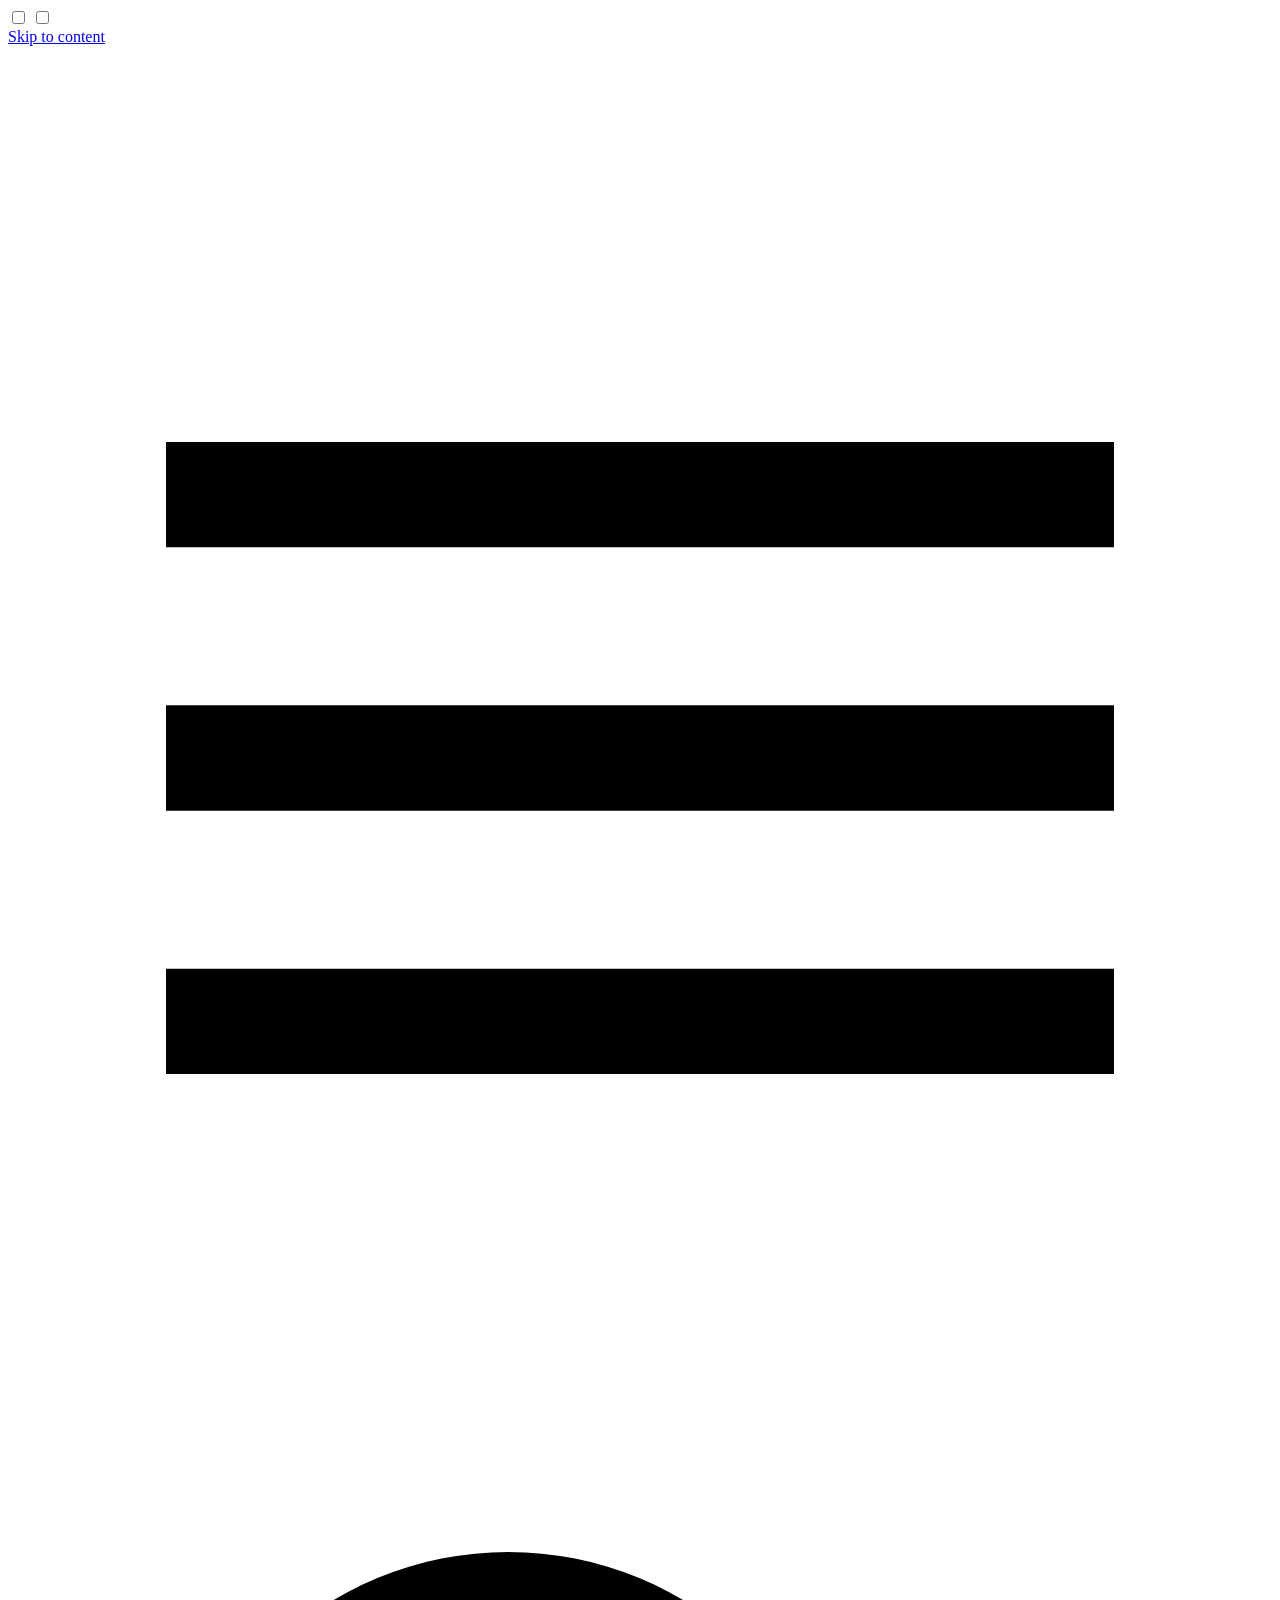
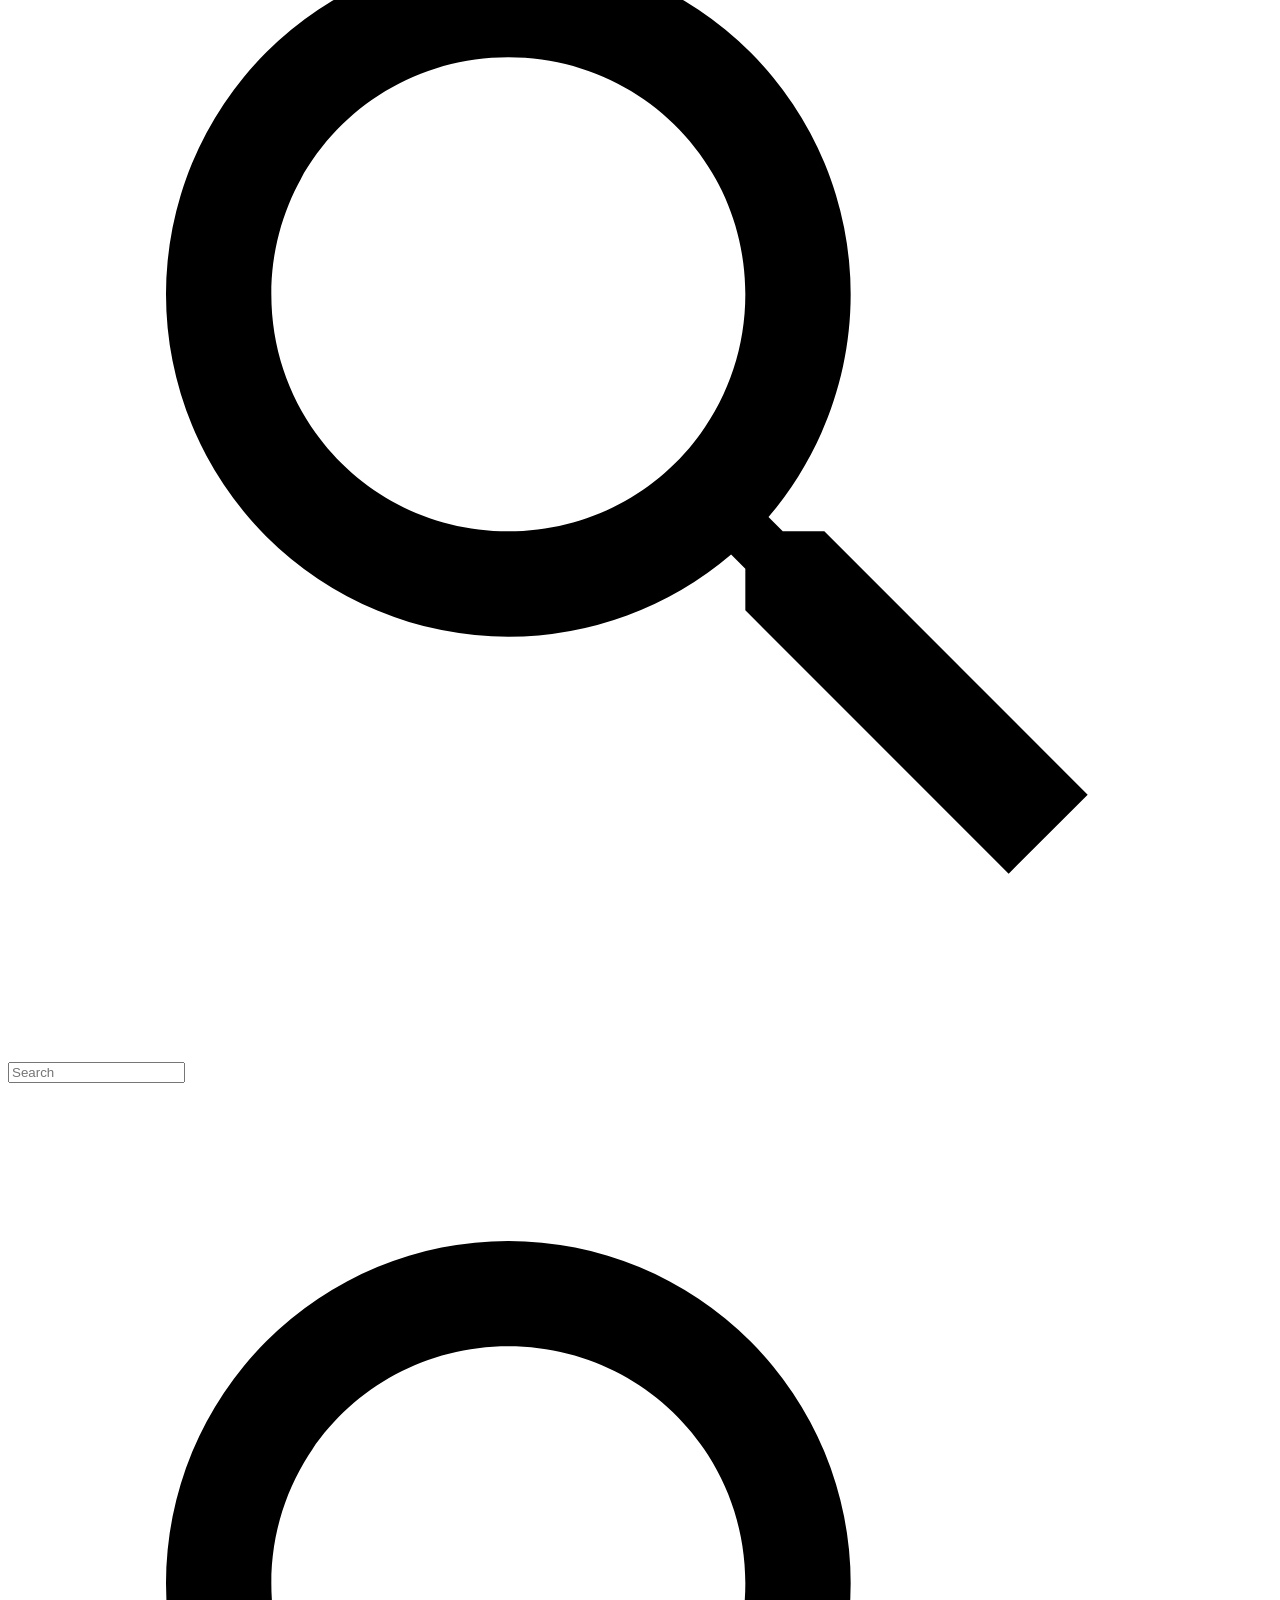
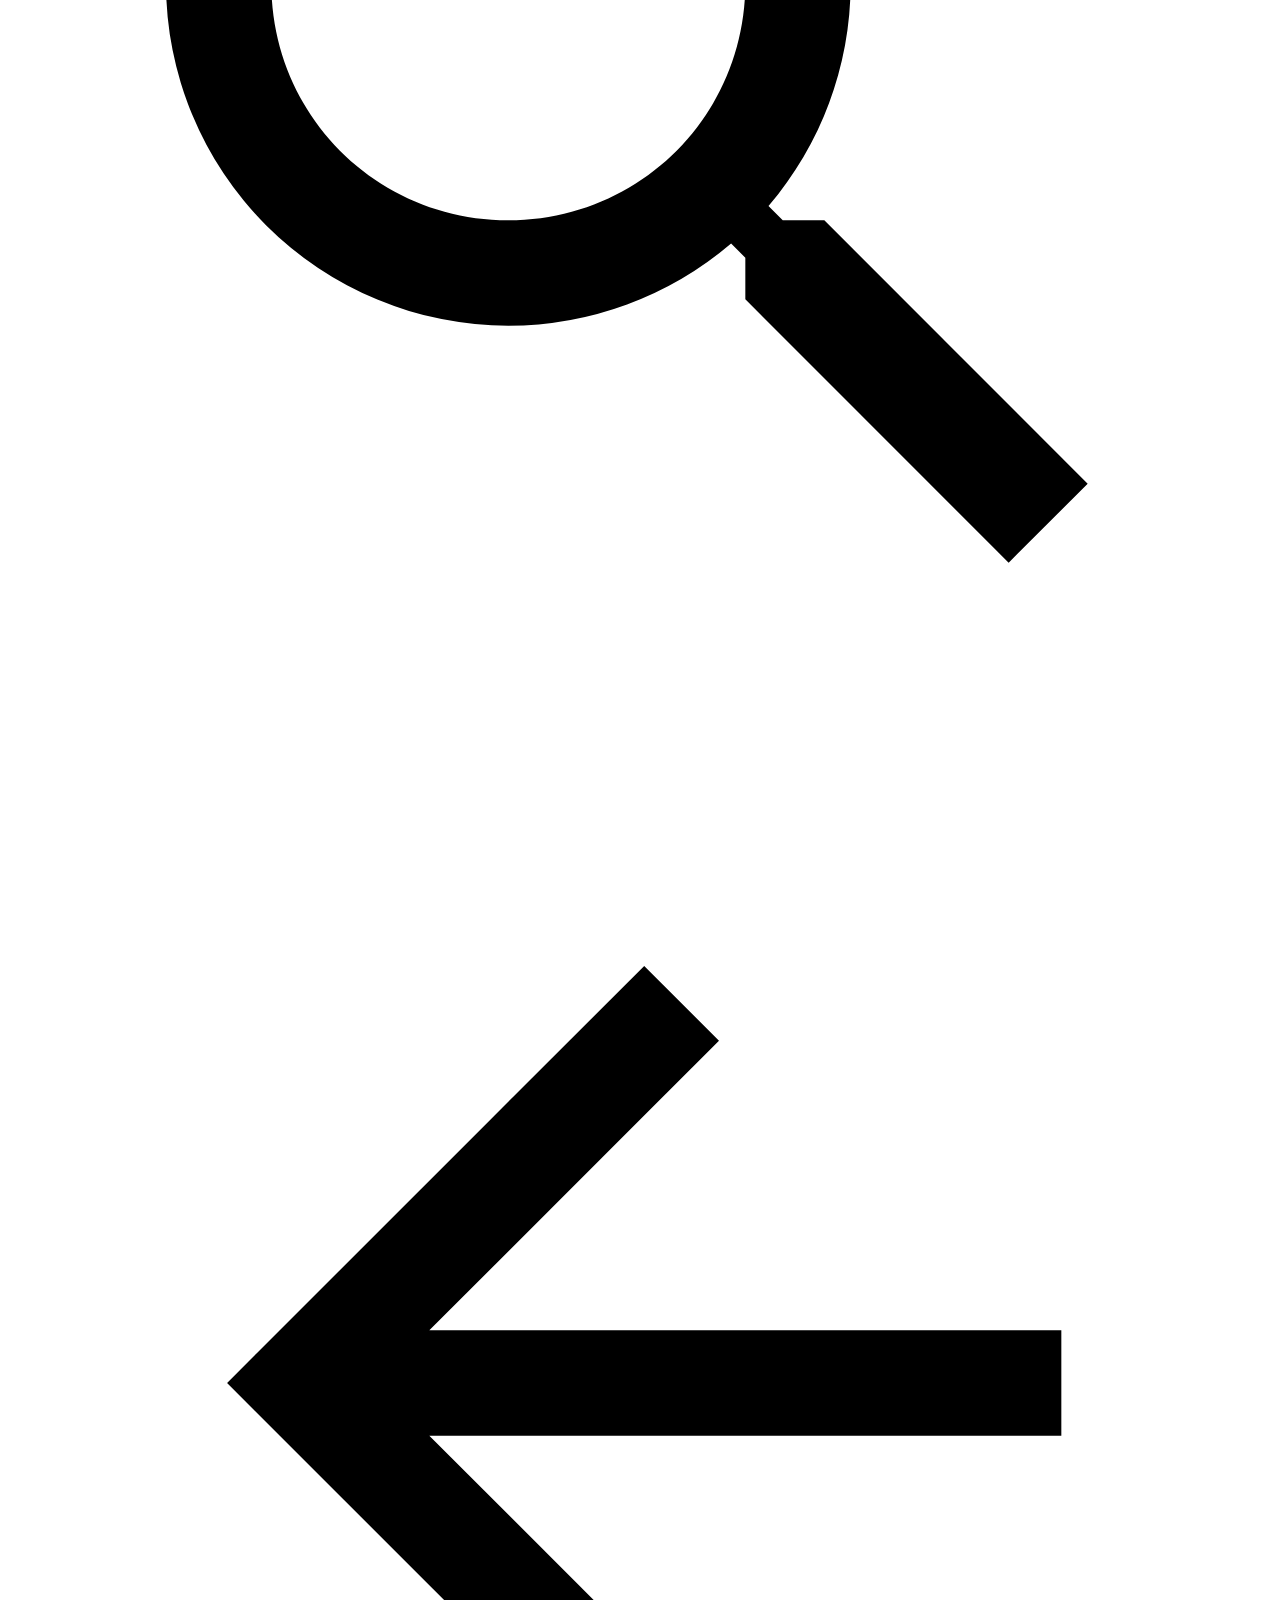
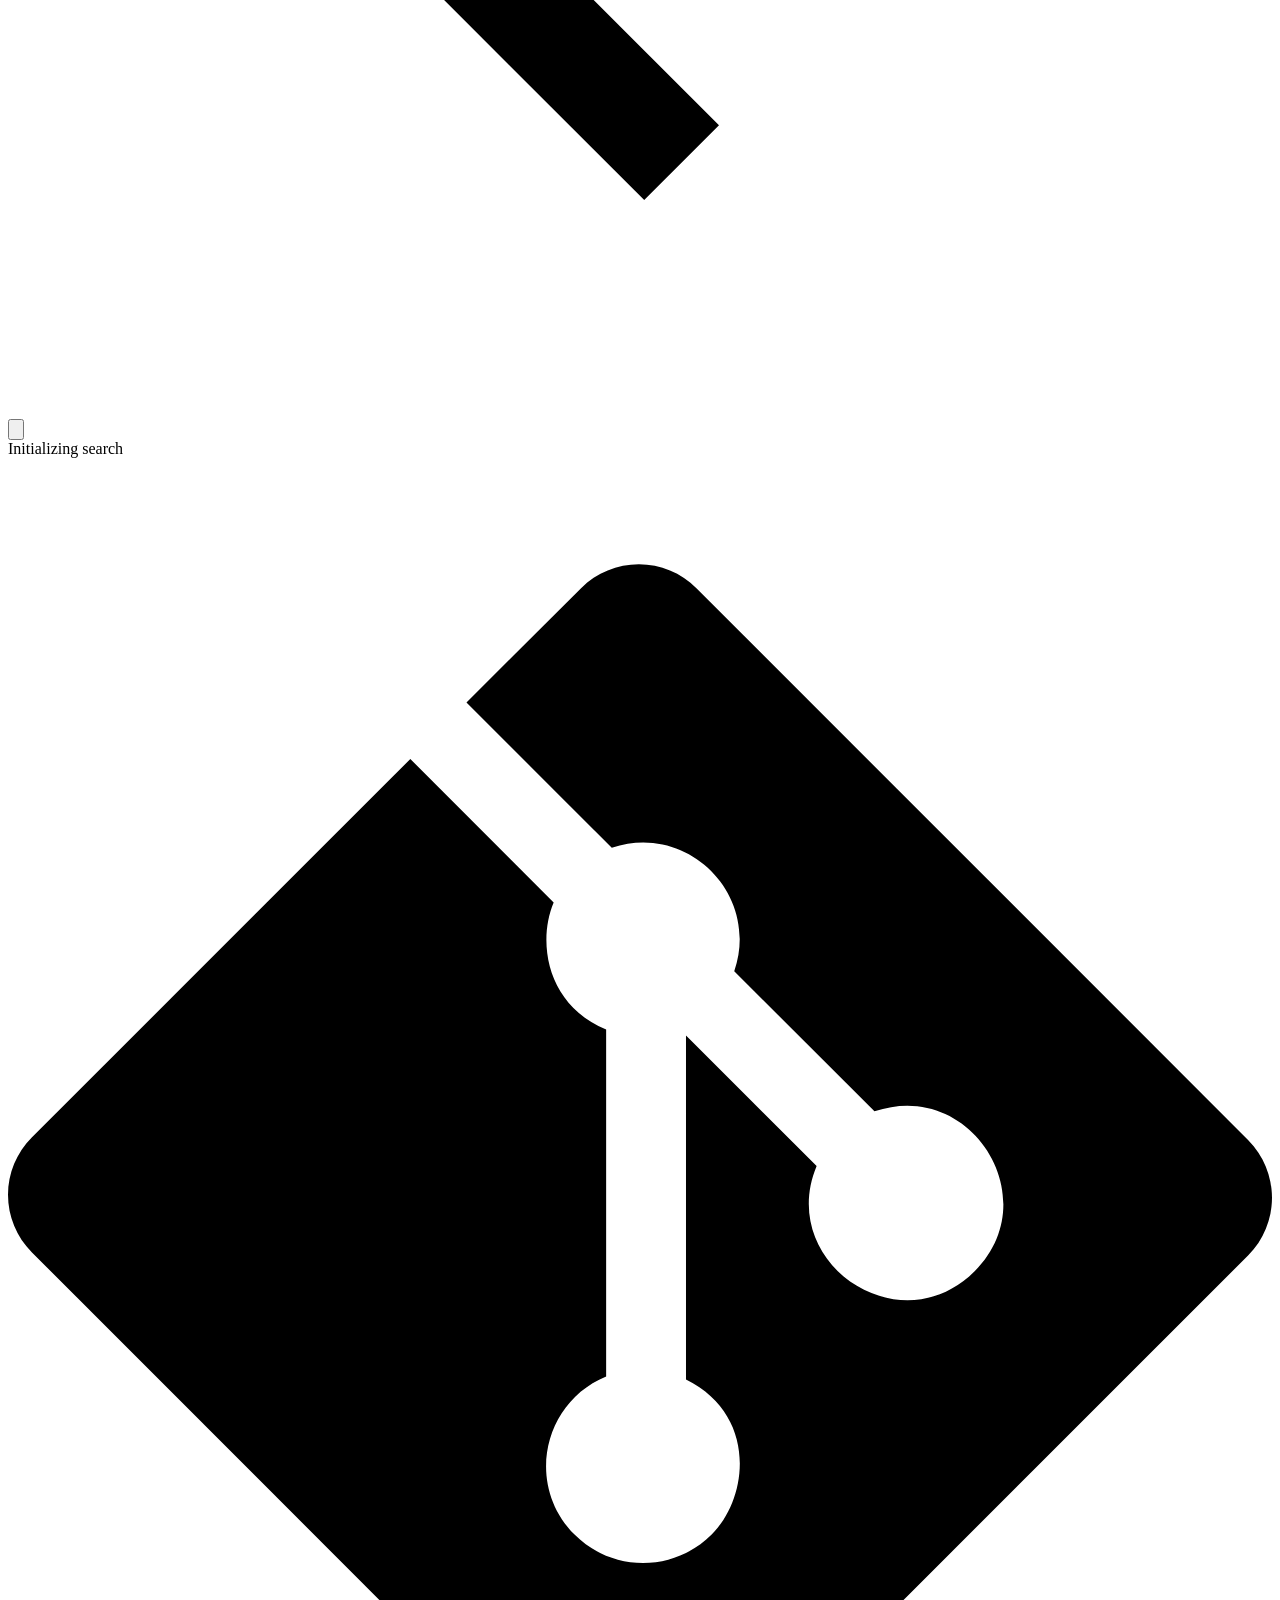
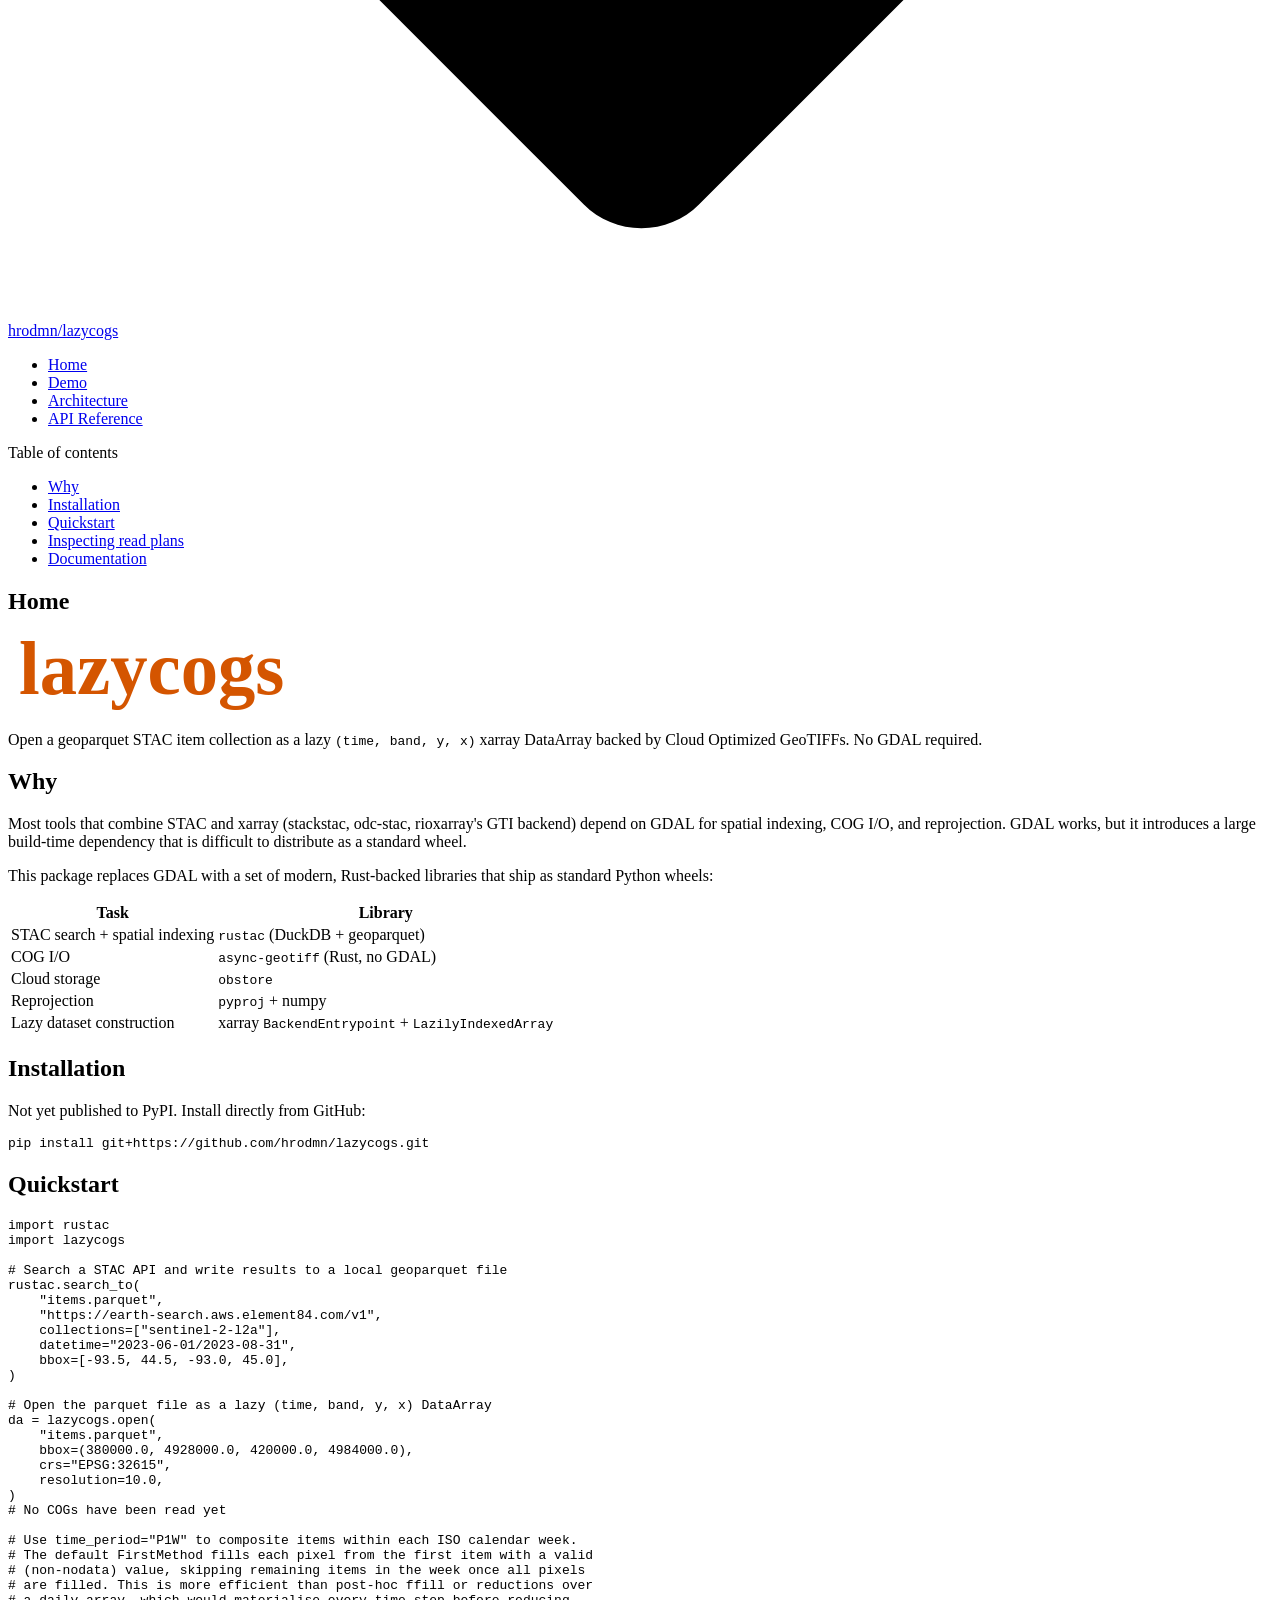
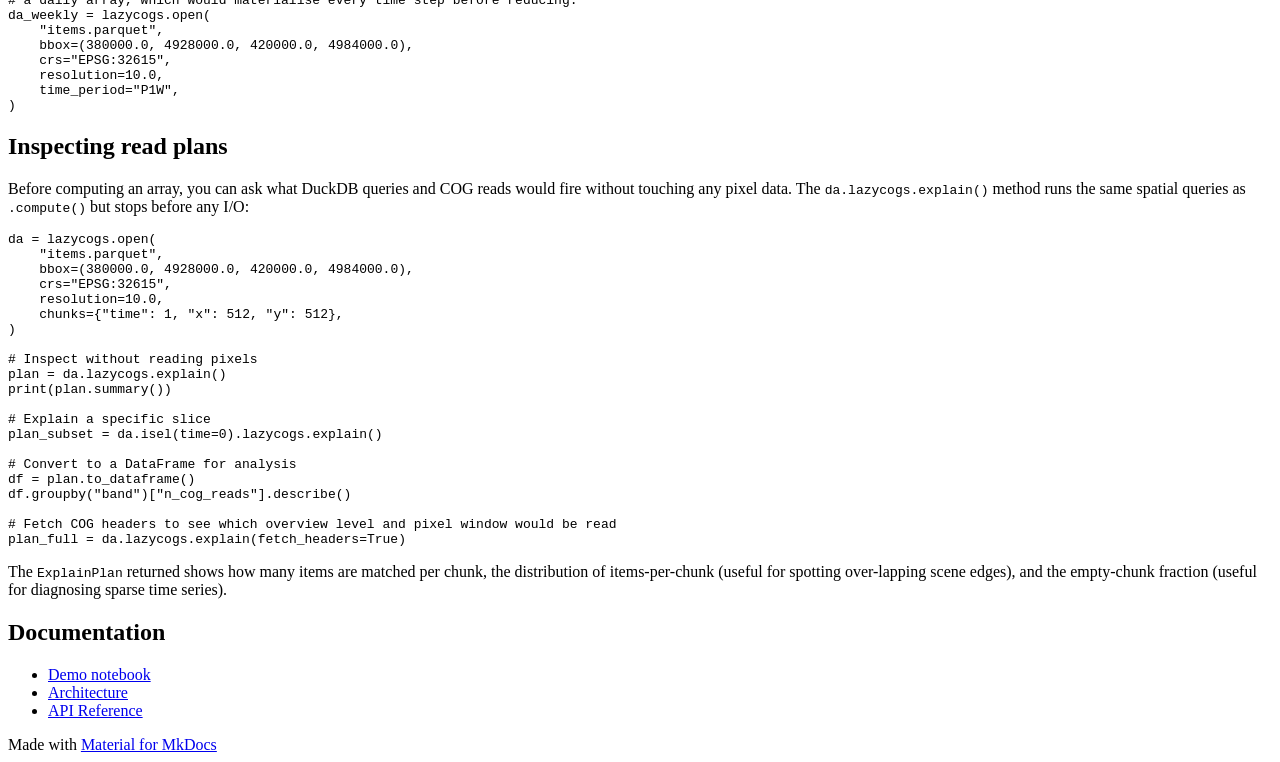
==== commit 7f9da664: "Deployed 9cbb5ce with MkDocs version: 1.6.1" ====
--- a/index.html
+++ b/index.html
@@ -8,7 +8,7 @@
       
       
       
-        <link rel="canonical" href="https://hrodmn.github.io/stac-cog-xarray/">
+        <link rel="canonical" href="https://hrodmn.github.io/lazycogs/">
       
       
       
@@ -18,12 +18,12 @@
         
       
       
-      <link rel="icon" href="assets/images/favicon.png">
+      <link rel="icon" href="favicon.svg">
       <meta name="generator" content="mkdocs-1.6.1, mkdocs-material-9.7.6">
     
     
       
-        <title>stac-cog-xarray</title>
+        <title>lazycogs</title>
       
     
     
@@ -68,7 +68,7 @@
     <div data-md-component="skip">
       
         
-        <a href="#stac-cog-xarray" class="md-skip">
+        <a href="#why" class="md-skip">
           Skip to content
         </a>
       
@@ -82,10 +82,9 @@
 
 <header class="md-header" data-md-component="header">
   <nav class="md-header__inner md-grid" aria-label="Header">
-    <a href="." title="stac-cog-xarray" class="md-header__button md-logo" aria-label="stac-cog-xarray" data-md-component="logo">
-      
-  
-  <svg xmlns="http://www.w3.org/2000/svg" viewBox="0 0 24 24"><path d="M12 8a3 3 0 0 0 3-3 3 3 0 0 0-3-3 3 3 0 0 0-3 3 3 3 0 0 0 3 3m0 3.54C9.64 9.35 6.5 8 3 8v11c3.5 0 6.64 1.35 9 3.54 2.36-2.19 5.5-3.54 9-3.54V8c-3.5 0-6.64 1.35-9 3.54"/></svg>
+    <a href="." title="lazycogs" class="md-header__button md-logo" aria-label="lazycogs" data-md-component="logo">
+      
+  <img src="lazycogs-white.svg" alt="logo">
 
     </a>
     <label class="md-header__button md-icon" for="__drawer">
@@ -96,13 +95,13 @@
       <div class="md-header__ellipsis">
         <div class="md-header__topic">
           <span class="md-ellipsis">
-            stac-cog-xarray
+            lazycogs
           </span>
         </div>
         <div class="md-header__topic" data-md-component="header-topic">
           <span class="md-ellipsis">
             
-              Introduction
+              Home
             
           </span>
         </div>
@@ -156,13 +155,13 @@
     
     
       <div class="md-header__source">
-        <a href="https://github.com/hrodmn/stac-cog-xarray" title="Go to repository" class="md-source" data-md-component="source">
+        <a href="https://github.com/hrodmn/lazycogs" title="Go to repository" class="md-source" data-md-component="source">
   <div class="md-source__icon md-icon">
     
     <svg xmlns="http://www.w3.org/2000/svg" viewBox="0 0 448 512"><!--! Font Awesome Free 7.1.0 by @fontawesome - https://fontawesome.com License - https://fontawesome.com/license/free (Icons: CC BY 4.0, Fonts: SIL OFL 1.1, Code: MIT License) Copyright 2025 Fonticons, Inc.--><path d="M439.6 236.1 244 40.5c-5.4-5.5-12.8-8.5-20.4-8.5s-15 3-20.4 8.4L162.5 81l51.5 51.5c27.1-9.1 52.7 16.8 43.4 43.7l49.7 49.7c34.2-11.8 61.2 31 35.5 56.7-26.5 26.5-70.2-2.9-56-37.3L240.3 199v121.9c25.3 12.5 22.3 41.8 9.1 55-6.4 6.4-15.2 10.1-24.3 10.1s-17.8-3.6-24.3-10.1c-17.6-17.6-11.1-46.9 11.2-56v-123c-20.8-8.5-24.6-30.7-18.6-45L142.6 101 8.5 235.1C3 240.6 0 247.9 0 255.5s3 15 8.5 20.4l195.6 195.7c5.4 5.4 12.7 8.4 20.4 8.4s15-3 20.4-8.4l194.7-194.7c5.4-5.4 8.4-12.8 8.4-20.4s-3-15-8.4-20.4"/></svg>
   </div>
   <div class="md-source__repository">
-    hrodmn/stac-cog-xarray
+    hrodmn/lazycogs
   </div>
 </a>
       </div>
@@ -195,7 +194,7 @@
   
     
   
-  Introduction
+  Home
 
       </a>
     </li>
@@ -214,7 +213,7 @@
   
     
   
-  demo
+  Demo
 
       </a>
     </li>
@@ -281,23 +280,22 @@
 
 <nav class="md-nav md-nav--primary md-nav--lifted" aria-label="Navigation" data-md-level="0">
   <label class="md-nav__title" for="__drawer">
-    <a href="." title="stac-cog-xarray" class="md-nav__button md-logo" aria-label="stac-cog-xarray" data-md-component="logo">
-      
-  
-  <svg xmlns="http://www.w3.org/2000/svg" viewBox="0 0 24 24"><path d="M12 8a3 3 0 0 0 3-3 3 3 0 0 0-3-3 3 3 0 0 0-3 3 3 3 0 0 0 3 3m0 3.54C9.64 9.35 6.5 8 3 8v11c3.5 0 6.64 1.35 9 3.54 2.36-2.19 5.5-3.54 9-3.54V8c-3.5 0-6.64 1.35-9 3.54"/></svg>
+    <a href="." title="lazycogs" class="md-nav__button md-logo" aria-label="lazycogs" data-md-component="logo">
+      
+  <img src="lazycogs-white.svg" alt="logo">
 
     </a>
-    stac-cog-xarray
+    lazycogs
   </label>
   
     <div class="md-nav__source">
-      <a href="https://github.com/hrodmn/stac-cog-xarray" title="Go to repository" class="md-source" data-md-component="source">
+      <a href="https://github.com/hrodmn/lazycogs" title="Go to repository" class="md-source" data-md-component="source">
   <div class="md-source__icon md-icon">
     
     <svg xmlns="http://www.w3.org/2000/svg" viewBox="0 0 448 512"><!--! Font Awesome Free 7.1.0 by @fontawesome - https://fontawesome.com License - https://fontawesome.com/license/free (Icons: CC BY 4.0, Fonts: SIL OFL 1.1, Code: MIT License) Copyright 2025 Fonticons, Inc.--><path d="M439.6 236.1 244 40.5c-5.4-5.5-12.8-8.5-20.4-8.5s-15 3-20.4 8.4L162.5 81l51.5 51.5c27.1-9.1 52.7 16.8 43.4 43.7l49.7 49.7c34.2-11.8 61.2 31 35.5 56.7-26.5 26.5-70.2-2.9-56-37.3L240.3 199v121.9c25.3 12.5 22.3 41.8 9.1 55-6.4 6.4-15.2 10.1-24.3 10.1s-17.8-3.6-24.3-10.1c-17.6-17.6-11.1-46.9 11.2-56v-123c-20.8-8.5-24.6-30.7-18.6-45L142.6 101 8.5 235.1C3 240.6 0 247.9 0 255.5s3 15 8.5 20.4l195.6 195.7c5.4 5.4 12.7 8.4 20.4 8.4s15-3 20.4-8.4l194.7-194.7c5.4-5.4 8.4-12.8 8.4-20.4s-3-15-8.4-20.4"/></svg>
   </div>
   <div class="md-source__repository">
-    hrodmn/stac-cog-xarray
+    hrodmn/lazycogs
   </div>
 </a>
     </div>
@@ -317,8 +315,6 @@
       <input class="md-nav__toggle md-toggle" type="checkbox" id="__toc">
       
       
-        
-      
       
         <label class="md-nav__link md-nav__link--active" for="__toc">
           
@@ -327,7 +323,7 @@
   <span class="md-ellipsis">
     
   
-    Introduction
+    Home
   
 
     
@@ -345,7 +341,7 @@
   <span class="md-ellipsis">
     
   
-    Introduction
+    Home
   
 
     
@@ -360,8 +356,6 @@
 <nav class="md-nav md-nav--secondary" aria-label="Table of contents">
   
   
-  
-    
   
   
     <label class="md-nav__title" for="__toc">
@@ -447,7 +441,7 @@
   <span class="md-ellipsis">
     
   
-    demo
+    Demo
   
 
     
@@ -531,8 +525,6 @@
   
   
   
-    
-  
   
     <label class="md-nav__title" for="__toc">
       <span class="md-nav__icon md-icon"></span>
@@ -615,7 +607,9 @@
   
 
 
-<h1 id="stac-cog-xarray">stac-cog-xarray</h1>
+  <h1>Home</h1>
+
+<p><img alt="lazycogs" src="lazycogs.svg" /></p>
 <p>Open a geoparquet STAC item collection as a lazy <code>(time, band, y, x)</code> xarray DataArray backed by Cloud Optimized GeoTIFFs. No GDAL required.</p>
 <h2 id="why">Why</h2>
 <p>Most tools that combine STAC and xarray (stackstac, odc-stac, rioxarray's GTI backend) depend on GDAL for spatial indexing, COG I/O, and reprojection. GDAL works, but it introduces a large build-time dependency that is difficult to distribute as a standard wheel.</p>
@@ -652,11 +646,11 @@
 </table>
 <h2 id="installation">Installation</h2>
 <p>Not yet published to PyPI. Install directly from GitHub:</p>
-<div class="highlight"><pre><span></span><code><a id="__codelineno-0-1" name="__codelineno-0-1" href="#__codelineno-0-1"></a>pip<span class="w"> </span>install<span class="w"> </span>git+https://github.com/hrodmn/stac-cog-xarray.git
+<div class="highlight"><pre><span></span><code><a id="__codelineno-0-1" name="__codelineno-0-1" href="#__codelineno-0-1"></a>pip<span class="w"> </span>install<span class="w"> </span>git+https://github.com/hrodmn/lazycogs.git
 </code></pre></div>
 <h2 id="quickstart">Quickstart</h2>
 <div class="highlight"><pre><span></span><code><a id="__codelineno-1-1" name="__codelineno-1-1" href="#__codelineno-1-1"></a><span class="kn">import</span><span class="w"> </span><span class="nn">rustac</span>
-<a id="__codelineno-1-2" name="__codelineno-1-2" href="#__codelineno-1-2"></a><span class="kn">import</span><span class="w"> </span><span class="nn">stac_cog_xarray</span>
+<a id="__codelineno-1-2" name="__codelineno-1-2" href="#__codelineno-1-2"></a><span class="kn">import</span><span class="w"> </span><span class="nn">lazycogs</span>
 <a id="__codelineno-1-3" name="__codelineno-1-3" href="#__codelineno-1-3"></a>
 <a id="__codelineno-1-4" name="__codelineno-1-4" href="#__codelineno-1-4"></a><span class="c1"># Search a STAC API and write results to a local geoparquet file</span>
 <a id="__codelineno-1-5" name="__codelineno-1-5" href="#__codelineno-1-5"></a><span class="n">rustac</span><span class="o">.</span><span class="n">search_to</span><span class="p">(</span>
@@ -668,7 +662,7 @@
 <a id="__codelineno-1-11" name="__codelineno-1-11" href="#__codelineno-1-11"></a><span class="p">)</span>
 <a id="__codelineno-1-12" name="__codelineno-1-12" href="#__codelineno-1-12"></a>
 <a id="__codelineno-1-13" name="__codelineno-1-13" href="#__codelineno-1-13"></a><span class="c1"># Open the parquet file as a lazy (time, band, y, x) DataArray</span>
-<a id="__codelineno-1-14" name="__codelineno-1-14" href="#__codelineno-1-14"></a><span class="n">da</span> <span class="o">=</span> <span class="n">stac_cog_xarray</span><span class="o">.</span><span class="n">open</span><span class="p">(</span>
+<a id="__codelineno-1-14" name="__codelineno-1-14" href="#__codelineno-1-14"></a><span class="n">da</span> <span class="o">=</span> <span class="n">lazycogs</span><span class="o">.</span><span class="n">open</span><span class="p">(</span>
 <a id="__codelineno-1-15" name="__codelineno-1-15" href="#__codelineno-1-15"></a>    <span class="s2">&quot;items.parquet&quot;</span><span class="p">,</span>
 <a id="__codelineno-1-16" name="__codelineno-1-16" href="#__codelineno-1-16"></a>    <span class="n">bbox</span><span class="o">=</span><span class="p">(</span><span class="mf">380000.0</span><span class="p">,</span> <span class="mf">4928000.0</span><span class="p">,</span> <span class="mf">420000.0</span><span class="p">,</span> <span class="mf">4984000.0</span><span class="p">),</span>
 <a id="__codelineno-1-17" name="__codelineno-1-17" href="#__codelineno-1-17"></a>    <span class="n">crs</span><span class="o">=</span><span class="s2">&quot;EPSG:32615&quot;</span><span class="p">,</span>
@@ -681,7 +675,7 @@
 <a id="__codelineno-1-24" name="__codelineno-1-24" href="#__codelineno-1-24"></a><span class="c1"># (non-nodata) value, skipping remaining items in the week once all pixels</span>
 <a id="__codelineno-1-25" name="__codelineno-1-25" href="#__codelineno-1-25"></a><span class="c1"># are filled. This is more efficient than post-hoc ffill or reductions over</span>
 <a id="__codelineno-1-26" name="__codelineno-1-26" href="#__codelineno-1-26"></a><span class="c1"># a daily array, which would materialise every time step before reducing.</span>
-<a id="__codelineno-1-27" name="__codelineno-1-27" href="#__codelineno-1-27"></a><span class="n">da_weekly</span> <span class="o">=</span> <span class="n">stac_cog_xarray</span><span class="o">.</span><span class="n">open</span><span class="p">(</span>
+<a id="__codelineno-1-27" name="__codelineno-1-27" href="#__codelineno-1-27"></a><span class="n">da_weekly</span> <span class="o">=</span> <span class="n">lazycogs</span><span class="o">.</span><span class="n">open</span><span class="p">(</span>
 <a id="__codelineno-1-28" name="__codelineno-1-28" href="#__codelineno-1-28"></a>    <span class="s2">&quot;items.parquet&quot;</span><span class="p">,</span>
 <a id="__codelineno-1-29" name="__codelineno-1-29" href="#__codelineno-1-29"></a>    <span class="n">bbox</span><span class="o">=</span><span class="p">(</span><span class="mf">380000.0</span><span class="p">,</span> <span class="mf">4928000.0</span><span class="p">,</span> <span class="mf">420000.0</span><span class="p">,</span> <span class="mf">4984000.0</span><span class="p">),</span>
 <a id="__codelineno-1-30" name="__codelineno-1-30" href="#__codelineno-1-30"></a>    <span class="n">crs</span><span class="o">=</span><span class="s2">&quot;EPSG:32615&quot;</span><span class="p">,</span>
@@ -691,9 +685,9 @@
 </code></pre></div>
 <h2 id="inspecting-read-plans">Inspecting read plans</h2>
 <p>Before computing an array, you can ask what DuckDB queries and COG reads would
-fire without touching any pixel data. The <code>da.stac_cog.explain()</code> method runs
+fire without touching any pixel data. The <code>da.lazycogs.explain()</code> method runs
 the same spatial queries as <code>.compute()</code> but stops before any I/O:</p>
-<div class="highlight"><pre><span></span><code><a id="__codelineno-2-1" name="__codelineno-2-1" href="#__codelineno-2-1"></a><span class="n">da</span> <span class="o">=</span> <span class="n">stac_cog_xarray</span><span class="o">.</span><span class="n">open</span><span class="p">(</span>
+<div class="highlight"><pre><span></span><code><a id="__codelineno-2-1" name="__codelineno-2-1" href="#__codelineno-2-1"></a><span class="n">da</span> <span class="o">=</span> <span class="n">lazycogs</span><span class="o">.</span><span class="n">open</span><span class="p">(</span>
 <a id="__codelineno-2-2" name="__codelineno-2-2" href="#__codelineno-2-2"></a>    <span class="s2">&quot;items.parquet&quot;</span><span class="p">,</span>
 <a id="__codelineno-2-3" name="__codelineno-2-3" href="#__codelineno-2-3"></a>    <span class="n">bbox</span><span class="o">=</span><span class="p">(</span><span class="mf">380000.0</span><span class="p">,</span> <span class="mf">4928000.0</span><span class="p">,</span> <span class="mf">420000.0</span><span class="p">,</span> <span class="mf">4984000.0</span><span class="p">),</span>
 <a id="__codelineno-2-4" name="__codelineno-2-4" href="#__codelineno-2-4"></a>    <span class="n">crs</span><span class="o">=</span><span class="s2">&quot;EPSG:32615&quot;</span><span class="p">,</span>
@@ -702,27 +696,27 @@
 <a id="__codelineno-2-7" name="__codelineno-2-7" href="#__codelineno-2-7"></a><span class="p">)</span>
 <a id="__codelineno-2-8" name="__codelineno-2-8" href="#__codelineno-2-8"></a>
 <a id="__codelineno-2-9" name="__codelineno-2-9" href="#__codelineno-2-9"></a><span class="c1"># Inspect without reading pixels</span>
-<a id="__codelineno-2-10" name="__codelineno-2-10" href="#__codelineno-2-10"></a><span class="n">plan</span> <span class="o">=</span> <span class="n">da</span><span class="o">.</span><span class="n">stac_cog</span><span class="o">.</span><span class="n">explain</span><span class="p">()</span>
+<a id="__codelineno-2-10" name="__codelineno-2-10" href="#__codelineno-2-10"></a><span class="n">plan</span> <span class="o">=</span> <span class="n">da</span><span class="o">.</span><span class="n">lazycogs</span><span class="o">.</span><span class="n">explain</span><span class="p">()</span>
 <a id="__codelineno-2-11" name="__codelineno-2-11" href="#__codelineno-2-11"></a><span class="nb">print</span><span class="p">(</span><span class="n">plan</span><span class="o">.</span><span class="n">summary</span><span class="p">())</span>
 <a id="__codelineno-2-12" name="__codelineno-2-12" href="#__codelineno-2-12"></a>
 <a id="__codelineno-2-13" name="__codelineno-2-13" href="#__codelineno-2-13"></a><span class="c1"># Explain a specific slice</span>
-<a id="__codelineno-2-14" name="__codelineno-2-14" href="#__codelineno-2-14"></a><span class="n">plan_subset</span> <span class="o">=</span> <span class="n">da</span><span class="o">.</span><span class="n">isel</span><span class="p">(</span><span class="n">time</span><span class="o">=</span><span class="mi">0</span><span class="p">)</span><span class="o">.</span><span class="n">stac_cog</span><span class="o">.</span><span class="n">explain</span><span class="p">()</span>
+<a id="__codelineno-2-14" name="__codelineno-2-14" href="#__codelineno-2-14"></a><span class="n">plan_subset</span> <span class="o">=</span> <span class="n">da</span><span class="o">.</span><span class="n">isel</span><span class="p">(</span><span class="n">time</span><span class="o">=</span><span class="mi">0</span><span class="p">)</span><span class="o">.</span><span class="n">lazycogs</span><span class="o">.</span><span class="n">explain</span><span class="p">()</span>
 <a id="__codelineno-2-15" name="__codelineno-2-15" href="#__codelineno-2-15"></a>
 <a id="__codelineno-2-16" name="__codelineno-2-16" href="#__codelineno-2-16"></a><span class="c1"># Convert to a DataFrame for analysis</span>
 <a id="__codelineno-2-17" name="__codelineno-2-17" href="#__codelineno-2-17"></a><span class="n">df</span> <span class="o">=</span> <span class="n">plan</span><span class="o">.</span><span class="n">to_dataframe</span><span class="p">()</span>
 <a id="__codelineno-2-18" name="__codelineno-2-18" href="#__codelineno-2-18"></a><span class="n">df</span><span class="o">.</span><span class="n">groupby</span><span class="p">(</span><span class="s2">&quot;band&quot;</span><span class="p">)[</span><span class="s2">&quot;n_cog_reads&quot;</span><span class="p">]</span><span class="o">.</span><span class="n">describe</span><span class="p">()</span>
 <a id="__codelineno-2-19" name="__codelineno-2-19" href="#__codelineno-2-19"></a>
 <a id="__codelineno-2-20" name="__codelineno-2-20" href="#__codelineno-2-20"></a><span class="c1"># Fetch COG headers to see which overview level and pixel window would be read</span>
-<a id="__codelineno-2-21" name="__codelineno-2-21" href="#__codelineno-2-21"></a><span class="n">plan_full</span> <span class="o">=</span> <span class="n">da</span><span class="o">.</span><span class="n">stac_cog</span><span class="o">.</span><span class="n">explain</span><span class="p">(</span><span class="n">fetch_headers</span><span class="o">=</span><span class="kc">True</span><span class="p">)</span>
+<a id="__codelineno-2-21" name="__codelineno-2-21" href="#__codelineno-2-21"></a><span class="n">plan_full</span> <span class="o">=</span> <span class="n">da</span><span class="o">.</span><span class="n">lazycogs</span><span class="o">.</span><span class="n">explain</span><span class="p">(</span><span class="n">fetch_headers</span><span class="o">=</span><span class="kc">True</span><span class="p">)</span>
 </code></pre></div>
 <p>The <code>ExplainPlan</code> returned shows how many items are matched per chunk, the
 distribution of items-per-chunk (useful for spotting over-lapping scene edges),
 and the empty-chunk fraction (useful for diagnosing sparse time series).</p>
 <h2 id="documentation">Documentation</h2>
 <ul>
-<li><a href="https://hrodmn.github.io/stac-cog-xarray/demo/">Demo notebook</a></li>
-<li><a href="https://hrodmn.github.io/stac-cog-xarray/architecture/">Architecture</a></li>
-<li><a href="https://hrodmn.github.io/stac-cog-xarray/api/">API Reference</a></li>
+<li><a href="https://hrodmn.github.io/lazycogs/demo/">Demo notebook</a></li>
+<li><a href="https://hrodmn.github.io/lazycogs/architecture/">Architecture</a></li>
+<li><a href="https://hrodmn.github.io/lazycogs/api/">API Reference</a></li>
 </ul>
 
 
--- a/stylesheets/extra.css
+++ b/stylesheets/extra.css
@@ -0,0 +1,90 @@
+.md-sidebar--primary {
+    display: none;
+}
+
+.md-header__title {
+    display: none;
+}
+
+/* Fix xarray dataset HTML representation in jupyter notebook renderings.
+   See https://github.com/danielfrg/mkdocs-jupyter/issues/164 */
+
+/* xarray CSS targets --jp-* (Jupyter) and --pst-* (PyData Sphinx Theme)
+   variables that don't exist in mkdocs-material. Define --xr-* directly. */
+:root,
+[data-md-color-scheme="default"] {
+  --xr-font-color0: #24292e;
+  --xr-font-color2: #586069;
+  --xr-font-color3: #6a737d;
+  --xr-border-color: #e1e4e8;
+  --xr-disabled-color: #e1e4e8;
+  --xr-background-color: #ffffff;
+  --xr-background-color-row-even: #f6f8fa;
+  --xr-background-color-row-odd: #ffffff;
+}
+
+/* mkdocs-material uses [data-md-color-scheme="slate"] for dark mode, not
+   html[data-theme="dark"] which xarray's embedded CSS targets. */
+[data-md-color-scheme="slate"] {
+  --xr-font-color0: #ffffff;
+  --xr-font-color2: #a0a0a0;
+  --xr-font-color3: #a0a0a0;
+  --xr-border-color: #404040;
+  --xr-disabled-color: #404040;
+  --xr-background-color: #1e1e1e;
+  --xr-background-color-row-even: #252525;
+  --xr-background-color-row-odd: #1e1e1e;
+}
+
+/* mkdocs-material typeset styles override display on ul/li, breaking
+   xarray's grid-based layout. Reinstate the expected display values. */
+.md-typeset pre.xr-text-repr-fallback {
+  display: none;
+}
+
+.md-typeset ul.xr-sections,
+.jupyter-wrapper .jp-OutputArea-output dl.xr-attrs {
+  display: grid;
+}
+
+.md-typeset li.xr-var-item,
+.md-typeset ul.xr-var-list {
+  display: contents;
+}
+
+.md-typeset .xr-section-details {
+  display: none;
+}
+
+.md-typeset ul.xr-dim-list li {
+  margin-bottom: 0;
+  margin-left: 0;
+}
+
+.md-typeset ul.xr-dim-list {
+  margin-bottom: 0;
+  margin-top: 0;
+}
+
+.jupyter-wrapper .jp-OutputArea-output .xr-attrs dt {
+  padding: 0;
+  margin: 0;
+  float: left;
+  padding-right: 10px;
+  width: auto;
+  font-weight: normal;
+  grid-column: 1;
+}
+
+.jupyter-wrapper .jp-OutputArea-output .xr-attrs dd {
+  white-space: nowrap;
+  overflow: hidden;
+  text-overflow: ellipsis;
+  padding-right: 10px;
+}
+
+.jupyter-wrapper .jp-OutputArea-output .xr-attrs dd:hover {
+  overflow: auto;
+  width: auto;
+  z-index: 1;
+}
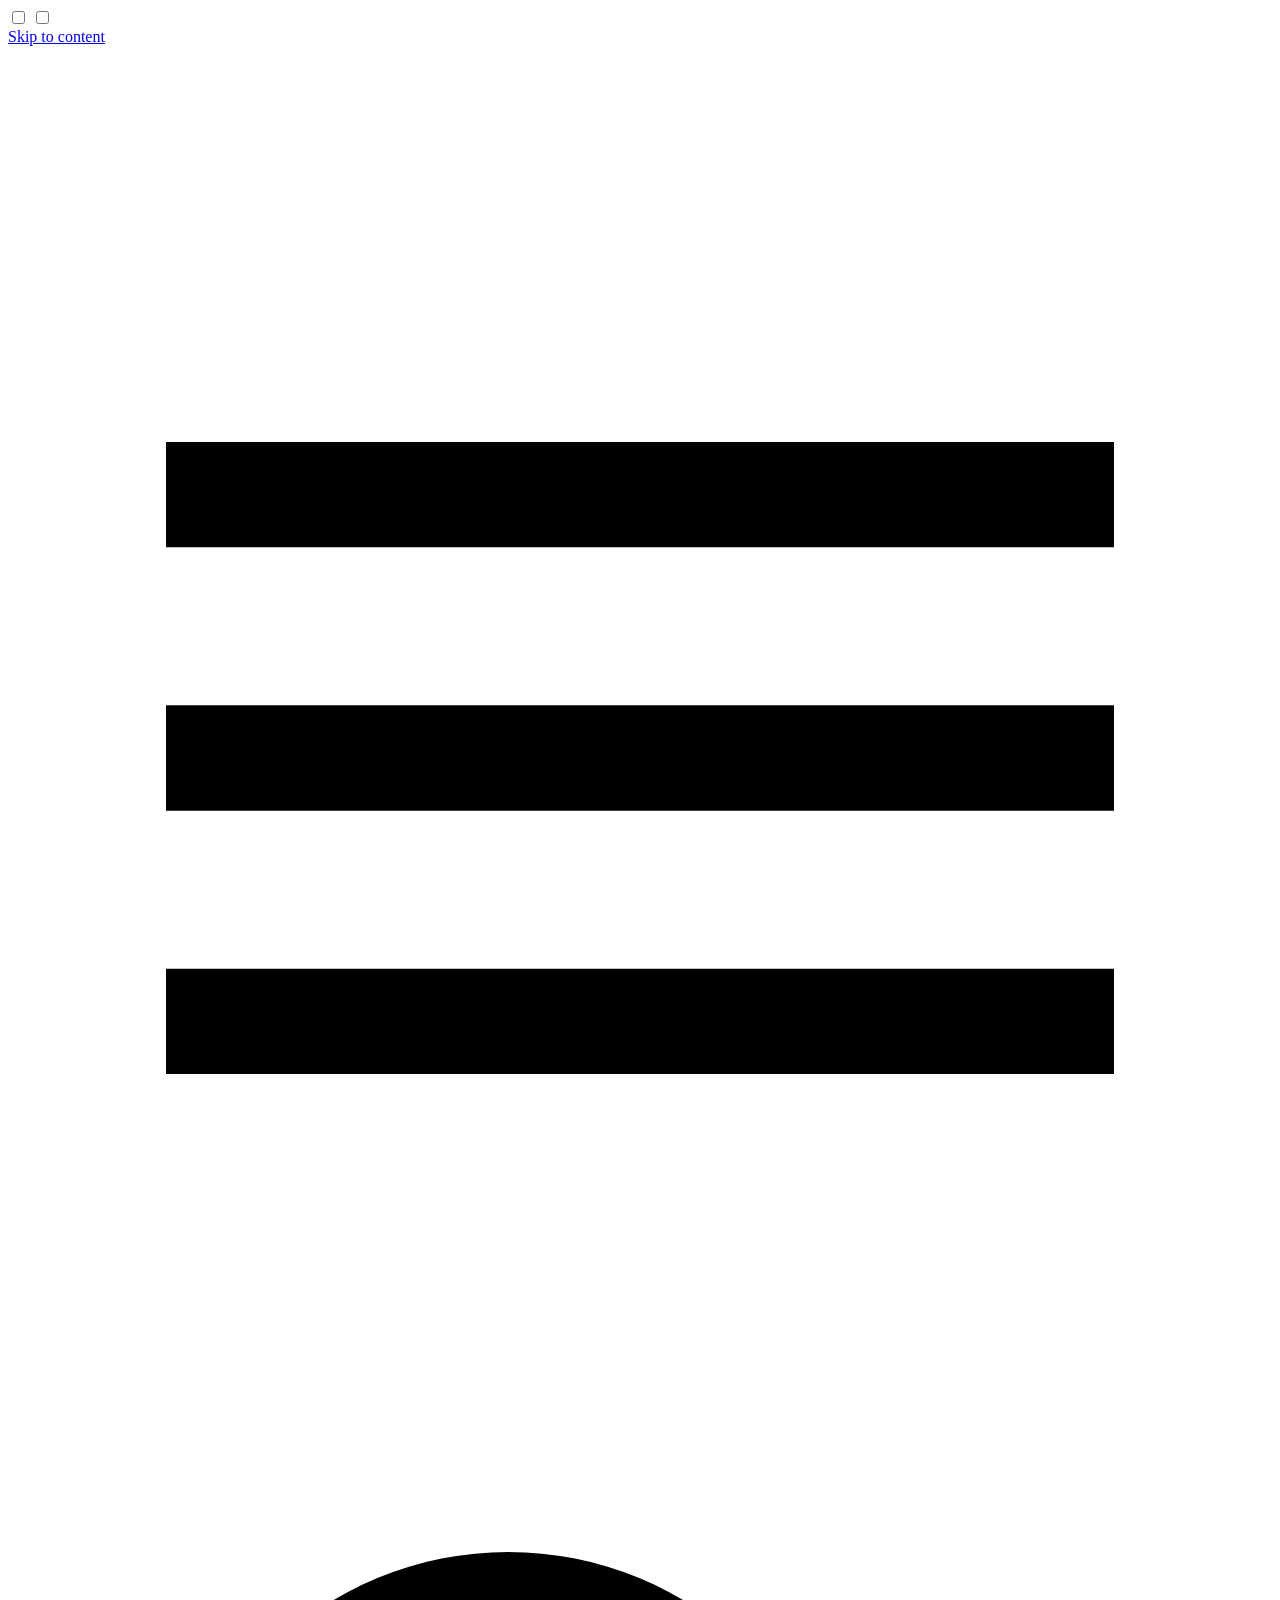
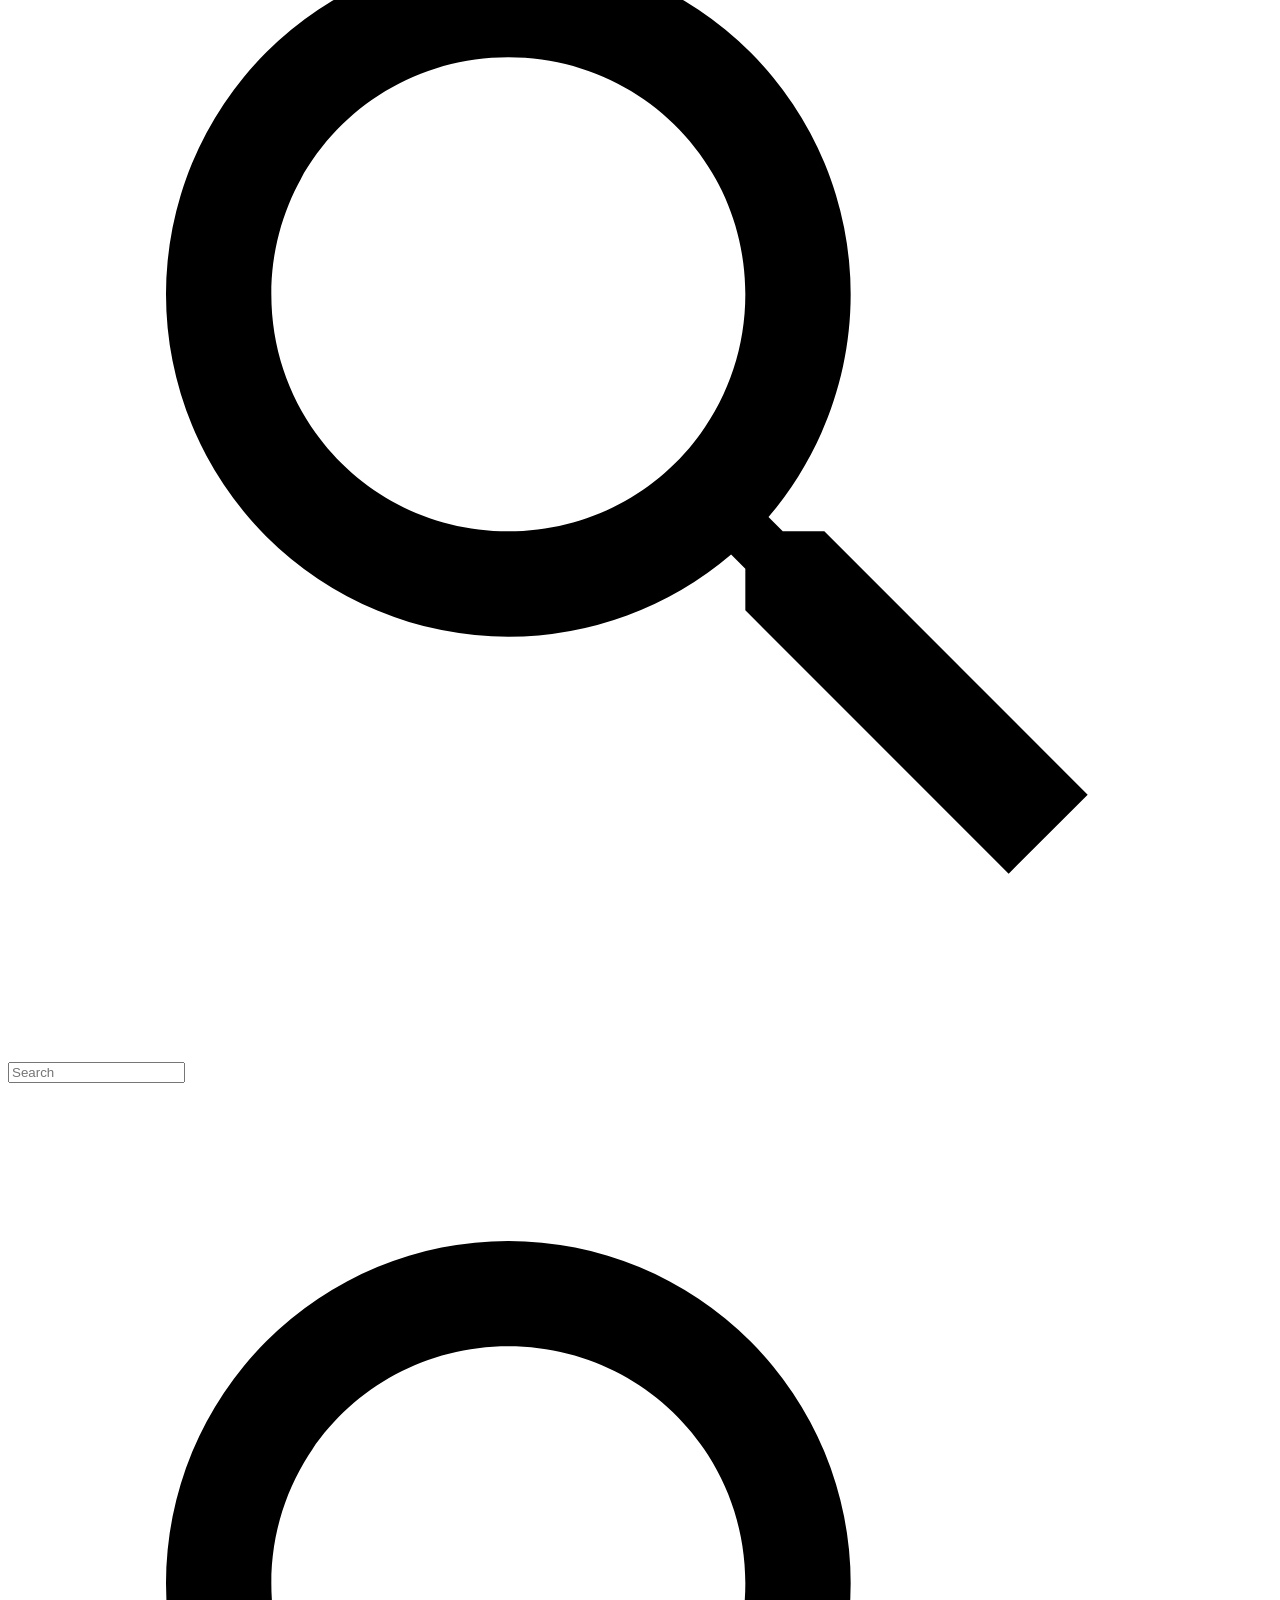
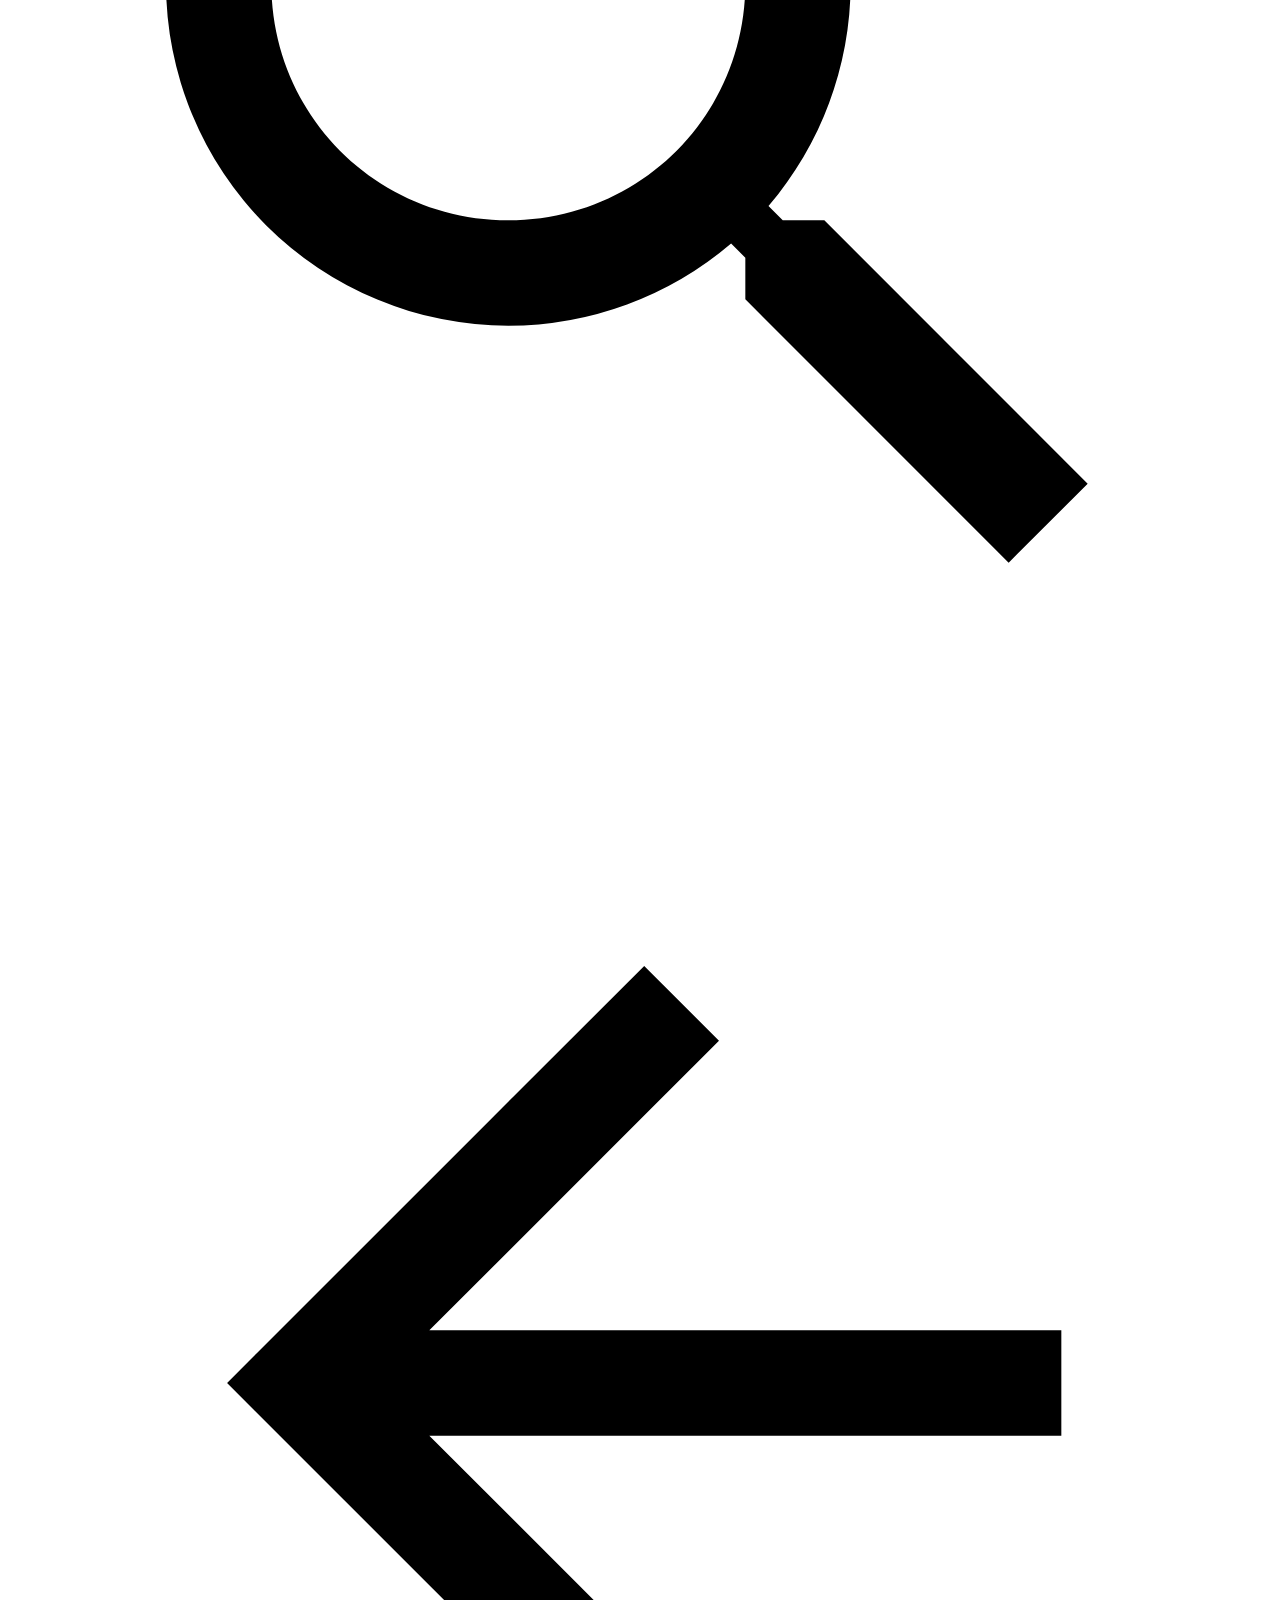
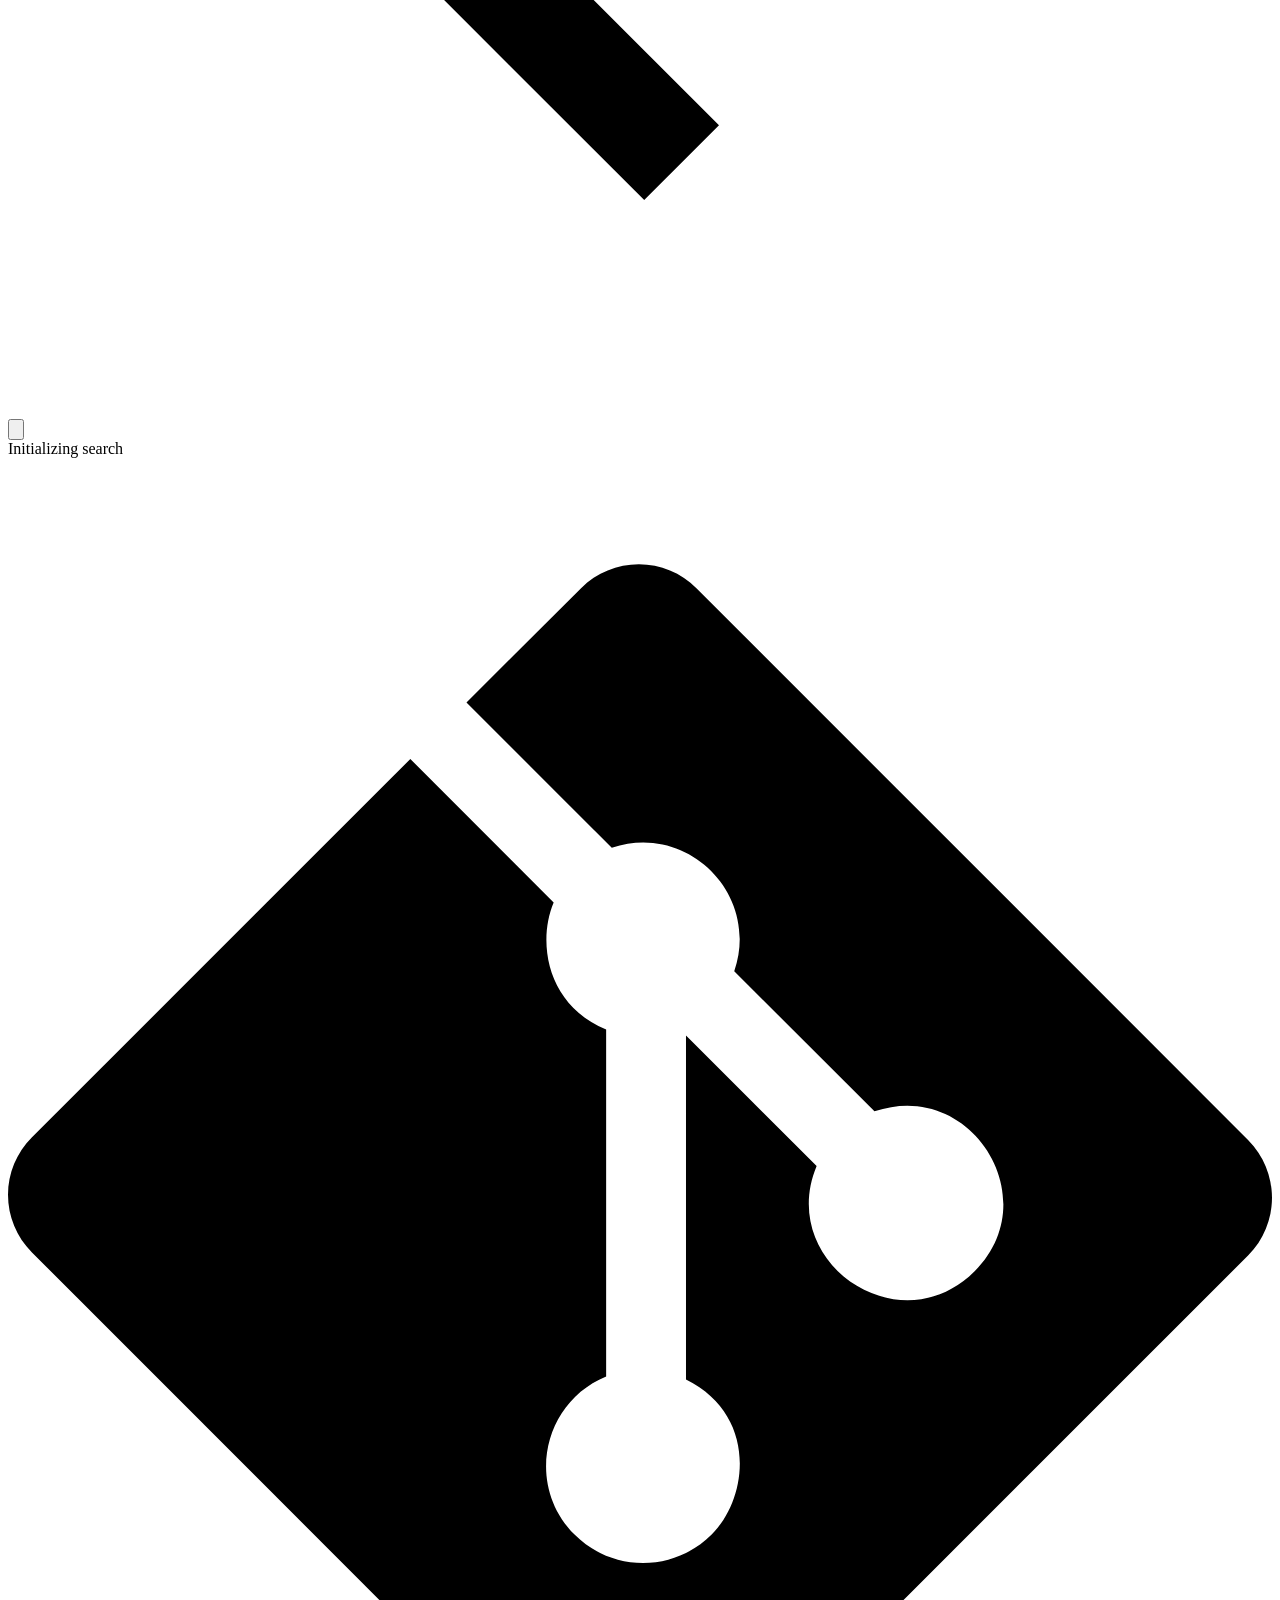
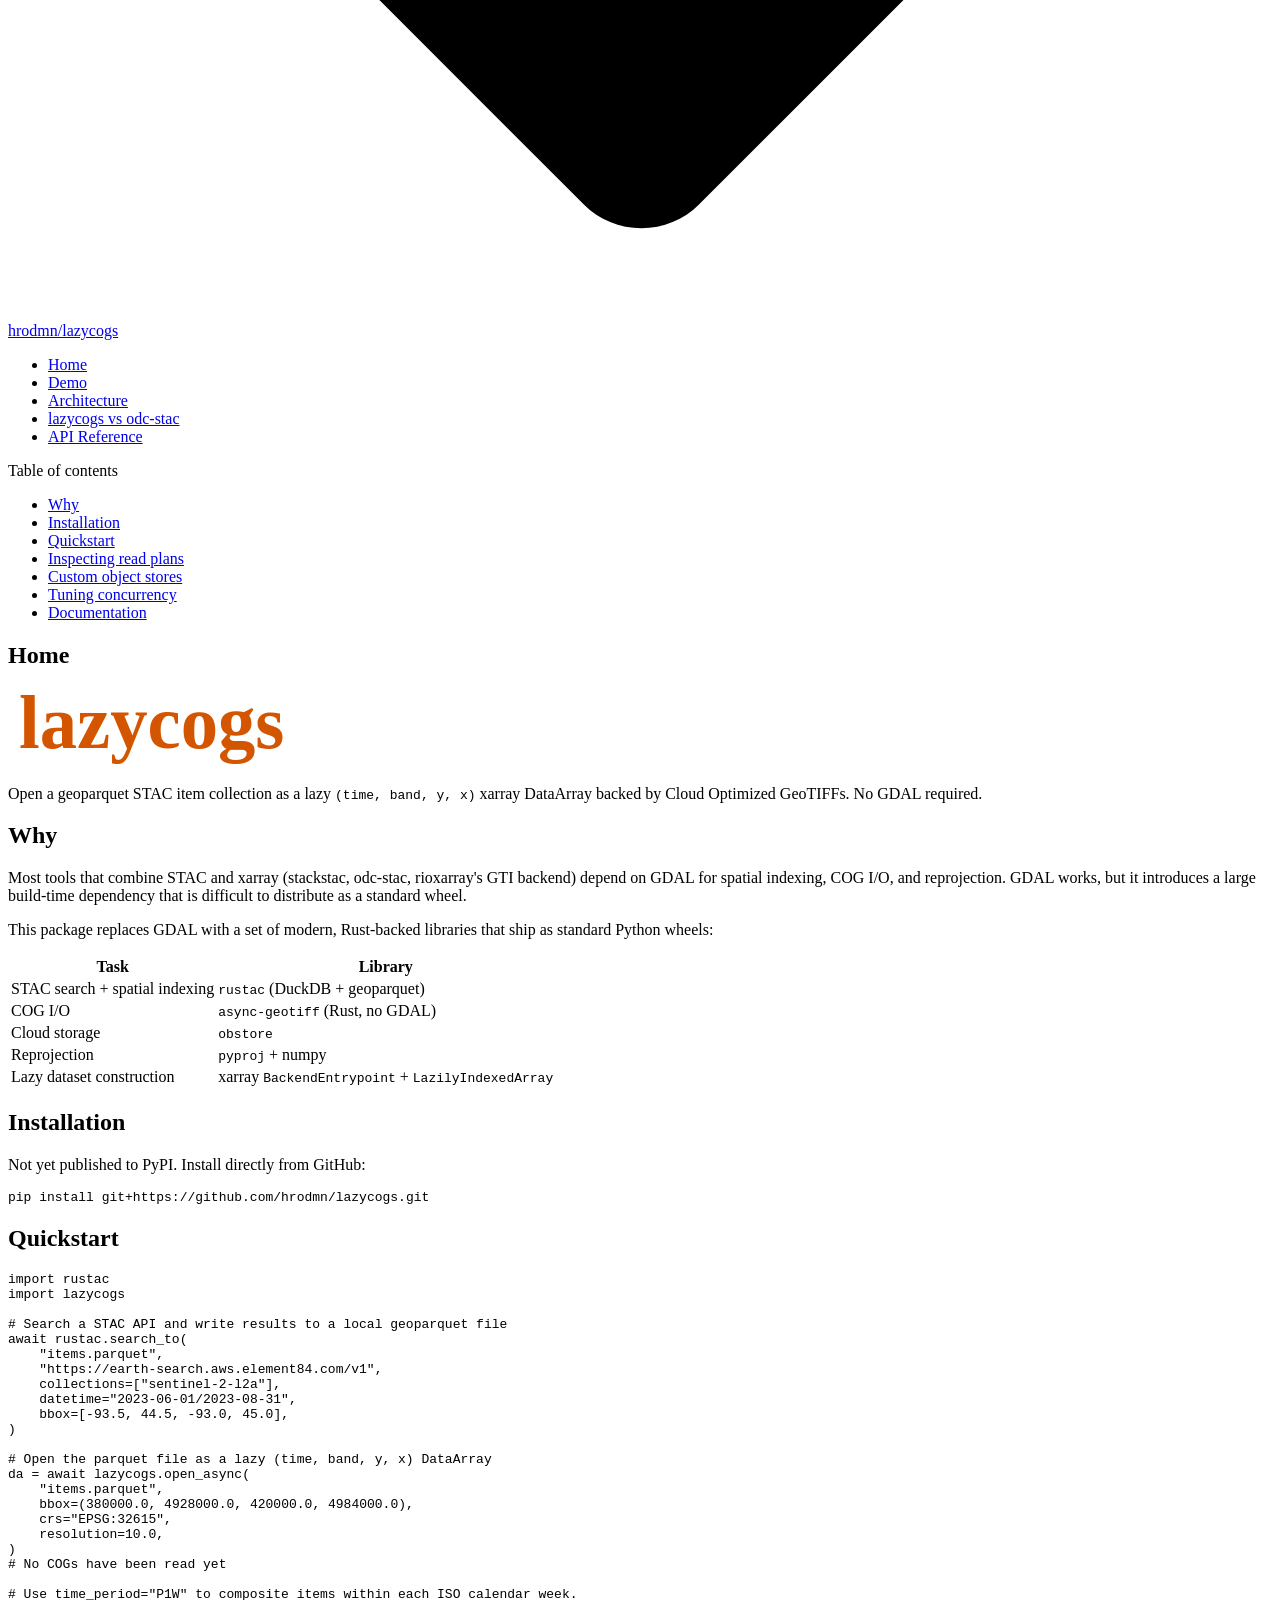
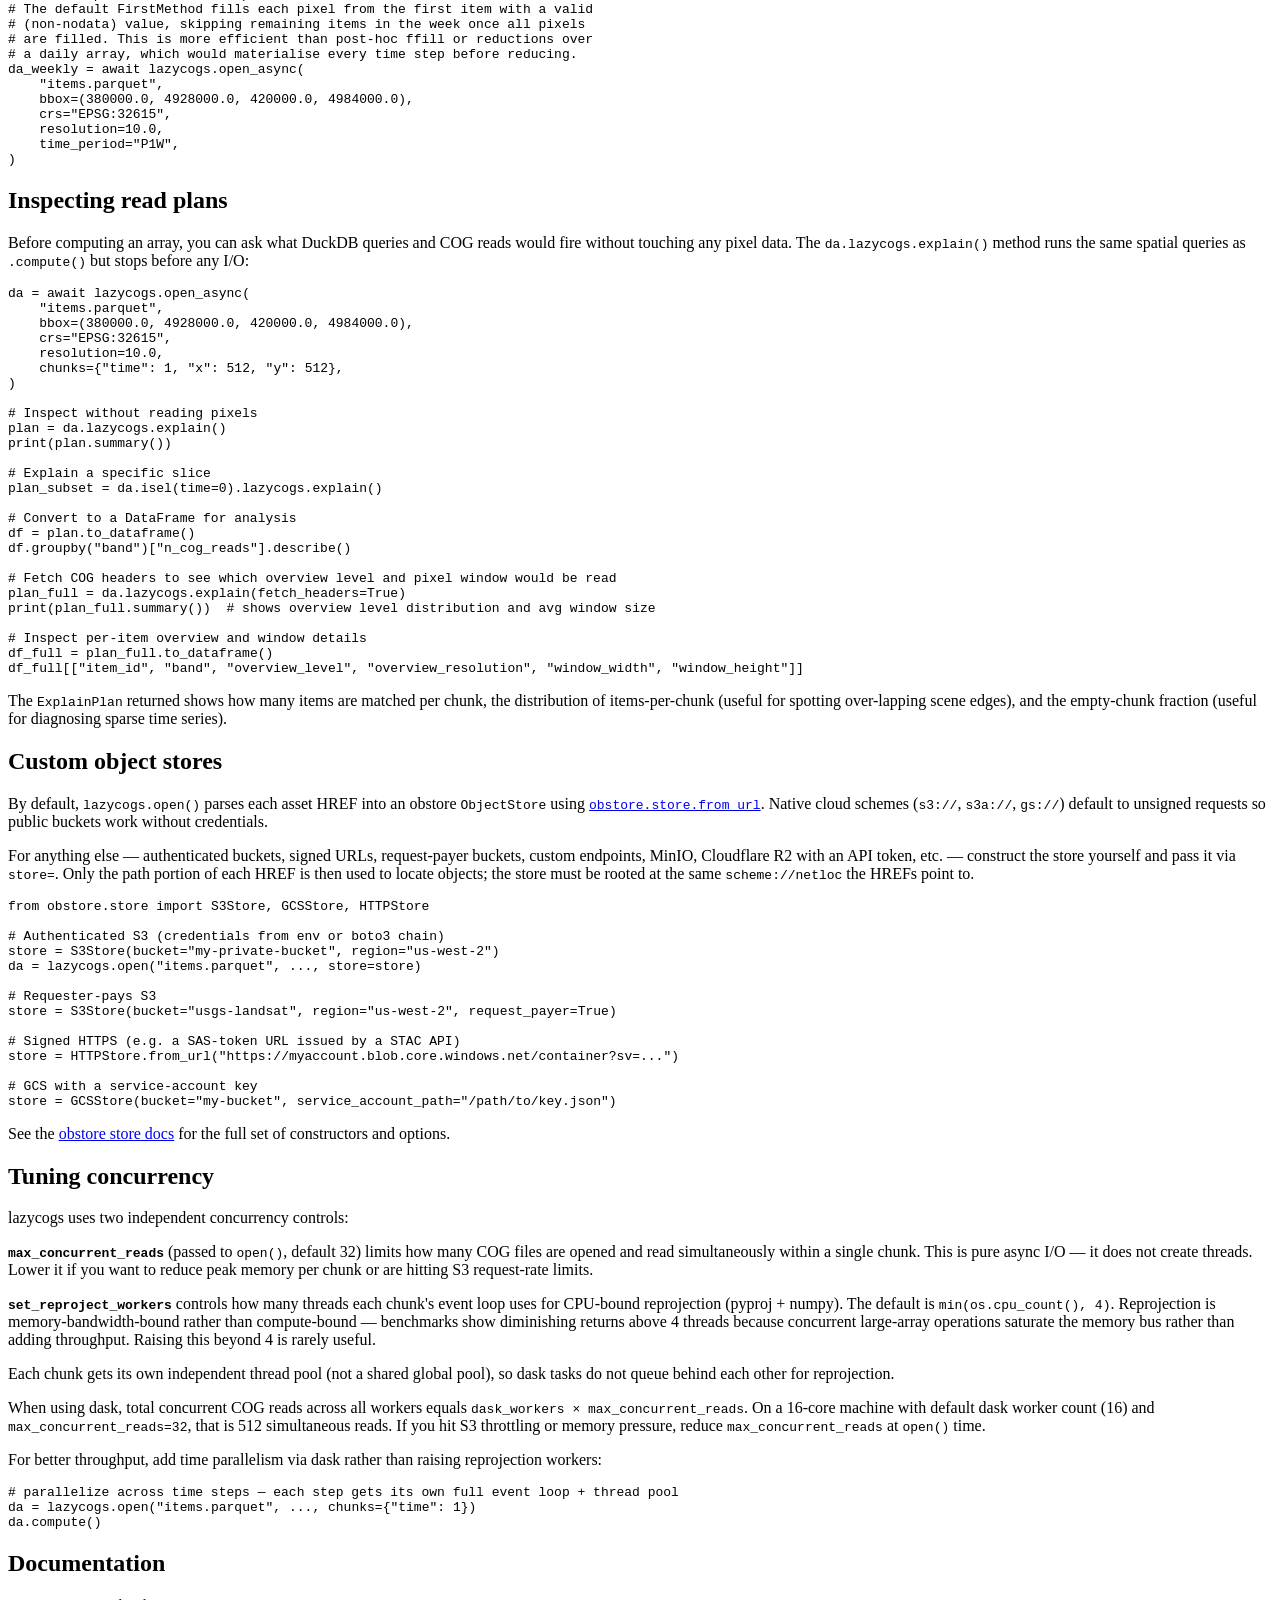
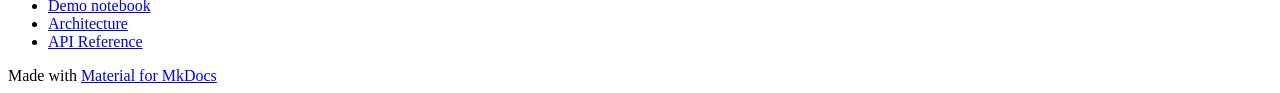
==== commit eca3cd54: "Deployed bb8606a with MkDocs version: 1.6.1" ====
--- a/index.html
+++ b/index.html
@@ -245,6 +245,25 @@
   
   
     <li class="md-tabs__item">
+      <a href="lazycogs-odc-stac/" class="md-tabs__link">
+        
+  
+  
+    
+  
+  lazycogs vs odc-stac
+
+      </a>
+    </li>
+  
+
+      
+        
+  
+  
+  
+  
+    <li class="md-tabs__item">
       <a href="api/" class="md-tabs__link">
         
   
@@ -409,6 +428,28 @@
 </li>
       
         <li class="md-nav__item">
+  <a href="#custom-object-stores" class="md-nav__link">
+    <span class="md-ellipsis">
+      
+        Custom object stores
+      
+    </span>
+  </a>
+  
+</li>
+      
+        <li class="md-nav__item">
+  <a href="#tuning-concurrency" class="md-nav__link">
+    <span class="md-ellipsis">
+      
+        Tuning concurrency
+      
+    </span>
+  </a>
+  
+</li>
+      
+        <li class="md-nav__item">
   <a href="#documentation" class="md-nav__link">
     <span class="md-ellipsis">
       
@@ -469,6 +510,33 @@
     
   
     Architecture
+  
+
+    
+  </span>
+  
+  
+
+      </a>
+    </li>
+  
+
+    
+      
+      
+  
+  
+  
+  
+    <li class="md-nav__item">
+      <a href="lazycogs-odc-stac/" class="md-nav__link">
+        
+  
+  
+  <span class="md-ellipsis">
+    
+  
+    lazycogs vs odc-stac
   
 
     
@@ -570,6 +638,28 @@
     <span class="md-ellipsis">
       
         Inspecting read plans
+      
+    </span>
+  </a>
+  
+</li>
+      
+        <li class="md-nav__item">
+  <a href="#custom-object-stores" class="md-nav__link">
+    <span class="md-ellipsis">
+      
+        Custom object stores
+      
+    </span>
+  </a>
+  
+</li>
+      
+        <li class="md-nav__item">
+  <a href="#tuning-concurrency" class="md-nav__link">
+    <span class="md-ellipsis">
+      
+        Tuning concurrency
       
     </span>
   </a>
@@ -653,7 +743,7 @@
 <a id="__codelineno-1-2" name="__codelineno-1-2" href="#__codelineno-1-2"></a><span class="kn">import</span><span class="w"> </span><span class="nn">lazycogs</span>
 <a id="__codelineno-1-3" name="__codelineno-1-3" href="#__codelineno-1-3"></a>
 <a id="__codelineno-1-4" name="__codelineno-1-4" href="#__codelineno-1-4"></a><span class="c1"># Search a STAC API and write results to a local geoparquet file</span>
-<a id="__codelineno-1-5" name="__codelineno-1-5" href="#__codelineno-1-5"></a><span class="n">rustac</span><span class="o">.</span><span class="n">search_to</span><span class="p">(</span>
+<a id="__codelineno-1-5" name="__codelineno-1-5" href="#__codelineno-1-5"></a><span class="k">await</span> <span class="n">rustac</span><span class="o">.</span><span class="n">search_to</span><span class="p">(</span>
 <a id="__codelineno-1-6" name="__codelineno-1-6" href="#__codelineno-1-6"></a>    <span class="s2">&quot;items.parquet&quot;</span><span class="p">,</span>
 <a id="__codelineno-1-7" name="__codelineno-1-7" href="#__codelineno-1-7"></a>    <span class="s2">&quot;https://earth-search.aws.element84.com/v1&quot;</span><span class="p">,</span>
 <a id="__codelineno-1-8" name="__codelineno-1-8" href="#__codelineno-1-8"></a>    <span class="n">collections</span><span class="o">=</span><span class="p">[</span><span class="s2">&quot;sentinel-2-l2a&quot;</span><span class="p">],</span>
@@ -662,7 +752,7 @@
 <a id="__codelineno-1-11" name="__codelineno-1-11" href="#__codelineno-1-11"></a><span class="p">)</span>
 <a id="__codelineno-1-12" name="__codelineno-1-12" href="#__codelineno-1-12"></a>
 <a id="__codelineno-1-13" name="__codelineno-1-13" href="#__codelineno-1-13"></a><span class="c1"># Open the parquet file as a lazy (time, band, y, x) DataArray</span>
-<a id="__codelineno-1-14" name="__codelineno-1-14" href="#__codelineno-1-14"></a><span class="n">da</span> <span class="o">=</span> <span class="n">lazycogs</span><span class="o">.</span><span class="n">open</span><span class="p">(</span>
+<a id="__codelineno-1-14" name="__codelineno-1-14" href="#__codelineno-1-14"></a><span class="n">da</span> <span class="o">=</span> <span class="k">await</span> <span class="n">lazycogs</span><span class="o">.</span><span class="n">open_async</span><span class="p">(</span>
 <a id="__codelineno-1-15" name="__codelineno-1-15" href="#__codelineno-1-15"></a>    <span class="s2">&quot;items.parquet&quot;</span><span class="p">,</span>
 <a id="__codelineno-1-16" name="__codelineno-1-16" href="#__codelineno-1-16"></a>    <span class="n">bbox</span><span class="o">=</span><span class="p">(</span><span class="mf">380000.0</span><span class="p">,</span> <span class="mf">4928000.0</span><span class="p">,</span> <span class="mf">420000.0</span><span class="p">,</span> <span class="mf">4984000.0</span><span class="p">),</span>
 <a id="__codelineno-1-17" name="__codelineno-1-17" href="#__codelineno-1-17"></a>    <span class="n">crs</span><span class="o">=</span><span class="s2">&quot;EPSG:32615&quot;</span><span class="p">,</span>
@@ -675,7 +765,7 @@
 <a id="__codelineno-1-24" name="__codelineno-1-24" href="#__codelineno-1-24"></a><span class="c1"># (non-nodata) value, skipping remaining items in the week once all pixels</span>
 <a id="__codelineno-1-25" name="__codelineno-1-25" href="#__codelineno-1-25"></a><span class="c1"># are filled. This is more efficient than post-hoc ffill or reductions over</span>
 <a id="__codelineno-1-26" name="__codelineno-1-26" href="#__codelineno-1-26"></a><span class="c1"># a daily array, which would materialise every time step before reducing.</span>
-<a id="__codelineno-1-27" name="__codelineno-1-27" href="#__codelineno-1-27"></a><span class="n">da_weekly</span> <span class="o">=</span> <span class="n">lazycogs</span><span class="o">.</span><span class="n">open</span><span class="p">(</span>
+<a id="__codelineno-1-27" name="__codelineno-1-27" href="#__codelineno-1-27"></a><span class="n">da_weekly</span> <span class="o">=</span> <span class="k">await</span> <span class="n">lazycogs</span><span class="o">.</span><span class="n">open_async</span><span class="p">(</span>
 <a id="__codelineno-1-28" name="__codelineno-1-28" href="#__codelineno-1-28"></a>    <span class="s2">&quot;items.parquet&quot;</span><span class="p">,</span>
 <a id="__codelineno-1-29" name="__codelineno-1-29" href="#__codelineno-1-29"></a>    <span class="n">bbox</span><span class="o">=</span><span class="p">(</span><span class="mf">380000.0</span><span class="p">,</span> <span class="mf">4928000.0</span><span class="p">,</span> <span class="mf">420000.0</span><span class="p">,</span> <span class="mf">4984000.0</span><span class="p">),</span>
 <a id="__codelineno-1-30" name="__codelineno-1-30" href="#__codelineno-1-30"></a>    <span class="n">crs</span><span class="o">=</span><span class="s2">&quot;EPSG:32615&quot;</span><span class="p">,</span>
@@ -687,7 +777,7 @@
 <p>Before computing an array, you can ask what DuckDB queries and COG reads would
 fire without touching any pixel data. The <code>da.lazycogs.explain()</code> method runs
 the same spatial queries as <code>.compute()</code> but stops before any I/O:</p>
-<div class="highlight"><pre><span></span><code><a id="__codelineno-2-1" name="__codelineno-2-1" href="#__codelineno-2-1"></a><span class="n">da</span> <span class="o">=</span> <span class="n">lazycogs</span><span class="o">.</span><span class="n">open</span><span class="p">(</span>
+<div class="highlight"><pre><span></span><code><a id="__codelineno-2-1" name="__codelineno-2-1" href="#__codelineno-2-1"></a><span class="n">da</span> <span class="o">=</span> <span class="k">await</span> <span class="n">lazycogs</span><span class="o">.</span><span class="n">open_async</span><span class="p">(</span>
 <a id="__codelineno-2-2" name="__codelineno-2-2" href="#__codelineno-2-2"></a>    <span class="s2">&quot;items.parquet&quot;</span><span class="p">,</span>
 <a id="__codelineno-2-3" name="__codelineno-2-3" href="#__codelineno-2-3"></a>    <span class="n">bbox</span><span class="o">=</span><span class="p">(</span><span class="mf">380000.0</span><span class="p">,</span> <span class="mf">4928000.0</span><span class="p">,</span> <span class="mf">420000.0</span><span class="p">,</span> <span class="mf">4984000.0</span><span class="p">),</span>
 <a id="__codelineno-2-4" name="__codelineno-2-4" href="#__codelineno-2-4"></a>    <span class="n">crs</span><span class="o">=</span><span class="s2">&quot;EPSG:32615&quot;</span><span class="p">,</span>
@@ -708,10 +798,45 @@
 <a id="__codelineno-2-19" name="__codelineno-2-19" href="#__codelineno-2-19"></a>
 <a id="__codelineno-2-20" name="__codelineno-2-20" href="#__codelineno-2-20"></a><span class="c1"># Fetch COG headers to see which overview level and pixel window would be read</span>
 <a id="__codelineno-2-21" name="__codelineno-2-21" href="#__codelineno-2-21"></a><span class="n">plan_full</span> <span class="o">=</span> <span class="n">da</span><span class="o">.</span><span class="n">lazycogs</span><span class="o">.</span><span class="n">explain</span><span class="p">(</span><span class="n">fetch_headers</span><span class="o">=</span><span class="kc">True</span><span class="p">)</span>
+<a id="__codelineno-2-22" name="__codelineno-2-22" href="#__codelineno-2-22"></a><span class="nb">print</span><span class="p">(</span><span class="n">plan_full</span><span class="o">.</span><span class="n">summary</span><span class="p">())</span>  <span class="c1"># shows overview level distribution and avg window size</span>
+<a id="__codelineno-2-23" name="__codelineno-2-23" href="#__codelineno-2-23"></a>
+<a id="__codelineno-2-24" name="__codelineno-2-24" href="#__codelineno-2-24"></a><span class="c1"># Inspect per-item overview and window details</span>
+<a id="__codelineno-2-25" name="__codelineno-2-25" href="#__codelineno-2-25"></a><span class="n">df_full</span> <span class="o">=</span> <span class="n">plan_full</span><span class="o">.</span><span class="n">to_dataframe</span><span class="p">()</span>
+<a id="__codelineno-2-26" name="__codelineno-2-26" href="#__codelineno-2-26"></a><span class="n">df_full</span><span class="p">[[</span><span class="s2">&quot;item_id&quot;</span><span class="p">,</span> <span class="s2">&quot;band&quot;</span><span class="p">,</span> <span class="s2">&quot;overview_level&quot;</span><span class="p">,</span> <span class="s2">&quot;overview_resolution&quot;</span><span class="p">,</span> <span class="s2">&quot;window_width&quot;</span><span class="p">,</span> <span class="s2">&quot;window_height&quot;</span><span class="p">]]</span>
 </code></pre></div>
 <p>The <code>ExplainPlan</code> returned shows how many items are matched per chunk, the
 distribution of items-per-chunk (useful for spotting over-lapping scene edges),
 and the empty-chunk fraction (useful for diagnosing sparse time series).</p>
+<h2 id="custom-object-stores">Custom object stores</h2>
+<p>By default, <code>lazycogs.open()</code> parses each asset HREF into an obstore <code>ObjectStore</code> using <a href="https://developmentseed.org/obstore/latest/api/store/from_url/"><code>obstore.store.from_url</code></a>. Native cloud schemes (<code>s3://</code>, <code>s3a://</code>, <code>gs://</code>) default to unsigned requests so public buckets work without credentials.</p>
+<p>For anything else — authenticated buckets, signed URLs, request-payer buckets, custom endpoints, MinIO, Cloudflare R2 with an API token, etc. — construct the store yourself and pass it via <code>store=</code>. Only the path portion of each HREF is then used to locate objects; the store must be rooted at the same <code>scheme://netloc</code> the HREFs point to.</p>
+<div class="highlight"><pre><span></span><code><a id="__codelineno-3-1" name="__codelineno-3-1" href="#__codelineno-3-1"></a><span class="kn">from</span><span class="w"> </span><span class="nn">obstore.store</span><span class="w"> </span><span class="kn">import</span> <span class="n">S3Store</span><span class="p">,</span> <span class="n">GCSStore</span><span class="p">,</span> <span class="n">HTTPStore</span>
+<a id="__codelineno-3-2" name="__codelineno-3-2" href="#__codelineno-3-2"></a>
+<a id="__codelineno-3-3" name="__codelineno-3-3" href="#__codelineno-3-3"></a><span class="c1"># Authenticated S3 (credentials from env or boto3 chain)</span>
+<a id="__codelineno-3-4" name="__codelineno-3-4" href="#__codelineno-3-4"></a><span class="n">store</span> <span class="o">=</span> <span class="n">S3Store</span><span class="p">(</span><span class="n">bucket</span><span class="o">=</span><span class="s2">&quot;my-private-bucket&quot;</span><span class="p">,</span> <span class="n">region</span><span class="o">=</span><span class="s2">&quot;us-west-2&quot;</span><span class="p">)</span>
+<a id="__codelineno-3-5" name="__codelineno-3-5" href="#__codelineno-3-5"></a><span class="n">da</span> <span class="o">=</span> <span class="n">lazycogs</span><span class="o">.</span><span class="n">open</span><span class="p">(</span><span class="s2">&quot;items.parquet&quot;</span><span class="p">,</span> <span class="o">...</span><span class="p">,</span> <span class="n">store</span><span class="o">=</span><span class="n">store</span><span class="p">)</span>
+<a id="__codelineno-3-6" name="__codelineno-3-6" href="#__codelineno-3-6"></a>
+<a id="__codelineno-3-7" name="__codelineno-3-7" href="#__codelineno-3-7"></a><span class="c1"># Requester-pays S3</span>
+<a id="__codelineno-3-8" name="__codelineno-3-8" href="#__codelineno-3-8"></a><span class="n">store</span> <span class="o">=</span> <span class="n">S3Store</span><span class="p">(</span><span class="n">bucket</span><span class="o">=</span><span class="s2">&quot;usgs-landsat&quot;</span><span class="p">,</span> <span class="n">region</span><span class="o">=</span><span class="s2">&quot;us-west-2&quot;</span><span class="p">,</span> <span class="n">request_payer</span><span class="o">=</span><span class="kc">True</span><span class="p">)</span>
+<a id="__codelineno-3-9" name="__codelineno-3-9" href="#__codelineno-3-9"></a>
+<a id="__codelineno-3-10" name="__codelineno-3-10" href="#__codelineno-3-10"></a><span class="c1"># Signed HTTPS (e.g. a SAS-token URL issued by a STAC API)</span>
+<a id="__codelineno-3-11" name="__codelineno-3-11" href="#__codelineno-3-11"></a><span class="n">store</span> <span class="o">=</span> <span class="n">HTTPStore</span><span class="o">.</span><span class="n">from_url</span><span class="p">(</span><span class="s2">&quot;https://myaccount.blob.core.windows.net/container?sv=...&quot;</span><span class="p">)</span>
+<a id="__codelineno-3-12" name="__codelineno-3-12" href="#__codelineno-3-12"></a>
+<a id="__codelineno-3-13" name="__codelineno-3-13" href="#__codelineno-3-13"></a><span class="c1"># GCS with a service-account key</span>
+<a id="__codelineno-3-14" name="__codelineno-3-14" href="#__codelineno-3-14"></a><span class="n">store</span> <span class="o">=</span> <span class="n">GCSStore</span><span class="p">(</span><span class="n">bucket</span><span class="o">=</span><span class="s2">&quot;my-bucket&quot;</span><span class="p">,</span> <span class="n">service_account_path</span><span class="o">=</span><span class="s2">&quot;/path/to/key.json&quot;</span><span class="p">)</span>
+</code></pre></div>
+<p>See the <a href="https://developmentseed.org/obstore/latest/api/store/">obstore store docs</a> for the full set of constructors and options.</p>
+<h2 id="tuning-concurrency">Tuning concurrency</h2>
+<p>lazycogs uses two independent concurrency controls:</p>
+<p><strong><code>max_concurrent_reads</code></strong> (passed to <code>open()</code>, default 32) limits how many COG files are opened and read simultaneously within a single chunk. This is pure async I/O — it does not create threads. Lower it if you want to reduce peak memory per chunk or are hitting S3 request-rate limits.</p>
+<p><strong><code>set_reproject_workers</code></strong> controls how many threads each chunk's event loop uses for CPU-bound reprojection (pyproj + numpy). The default is <code>min(os.cpu_count(), 4)</code>. Reprojection is memory-bandwidth-bound rather than compute-bound — benchmarks show diminishing returns above 4 threads because concurrent large-array operations saturate the memory bus rather than adding throughput. Raising this beyond 4 is rarely useful.</p>
+<p>Each chunk gets its own independent thread pool (not a shared global pool), so dask tasks do not queue behind each other for reprojection.</p>
+<p>When using dask, total concurrent COG reads across all workers equals <code>dask_workers × max_concurrent_reads</code>. On a 16-core machine with default dask worker count (16) and <code>max_concurrent_reads=32</code>, that is 512 simultaneous reads. If you hit S3 throttling or memory pressure, reduce <code>max_concurrent_reads</code> at <code>open()</code> time.</p>
+<p>For better throughput, add time parallelism via dask rather than raising reprojection workers:</p>
+<div class="highlight"><pre><span></span><code><a id="__codelineno-4-1" name="__codelineno-4-1" href="#__codelineno-4-1"></a><span class="c1"># parallelize across time steps — each step gets its own full event loop + thread pool</span>
+<a id="__codelineno-4-2" name="__codelineno-4-2" href="#__codelineno-4-2"></a><span class="n">da</span> <span class="o">=</span> <span class="n">lazycogs</span><span class="o">.</span><span class="n">open</span><span class="p">(</span><span class="s2">&quot;items.parquet&quot;</span><span class="p">,</span> <span class="o">...</span><span class="p">,</span> <span class="n">chunks</span><span class="o">=</span><span class="p">{</span><span class="s2">&quot;time&quot;</span><span class="p">:</span> <span class="mi">1</span><span class="p">})</span>
+<a id="__codelineno-4-3" name="__codelineno-4-3" href="#__codelineno-4-3"></a><span class="n">da</span><span class="o">.</span><span class="n">compute</span><span class="p">()</span>
+</code></pre></div>
 <h2 id="documentation">Documentation</h2>
 <ul>
 <li><a href="https://hrodmn.github.io/lazycogs/demo/">Demo notebook</a></li>
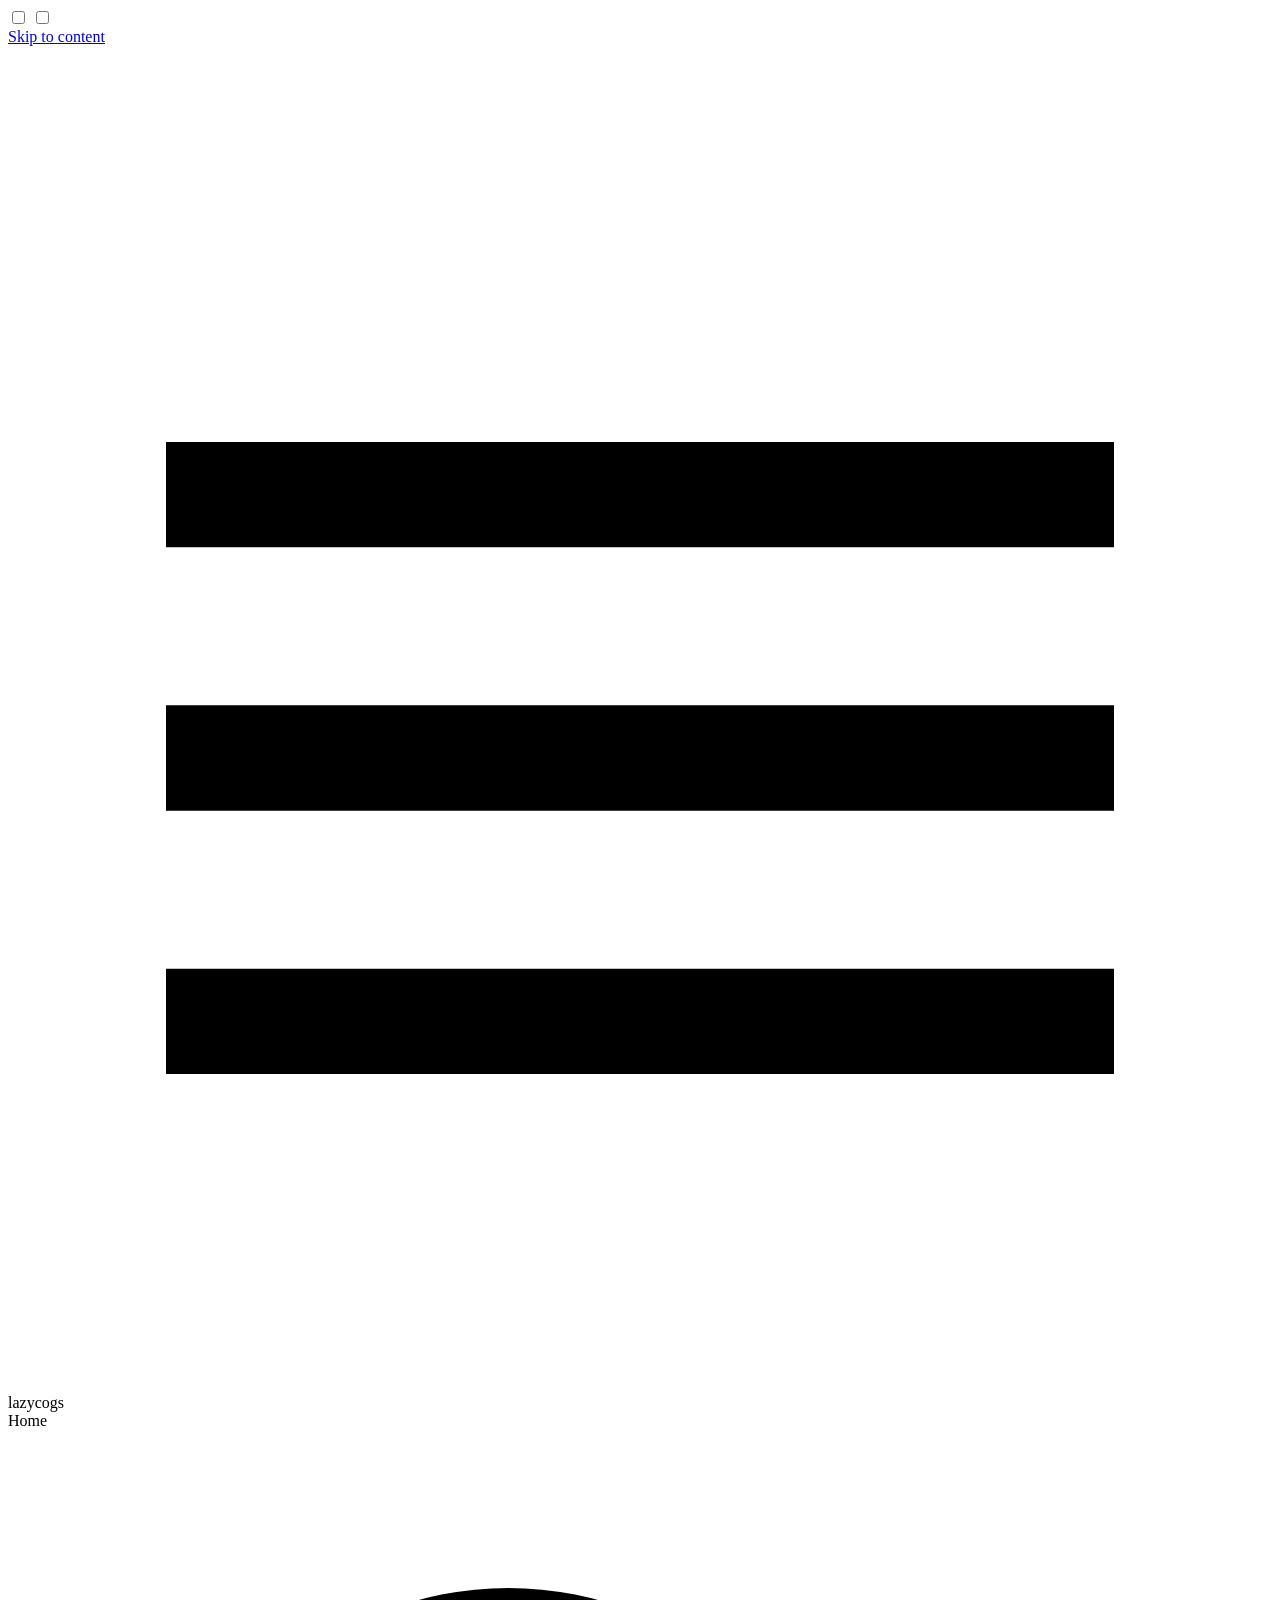
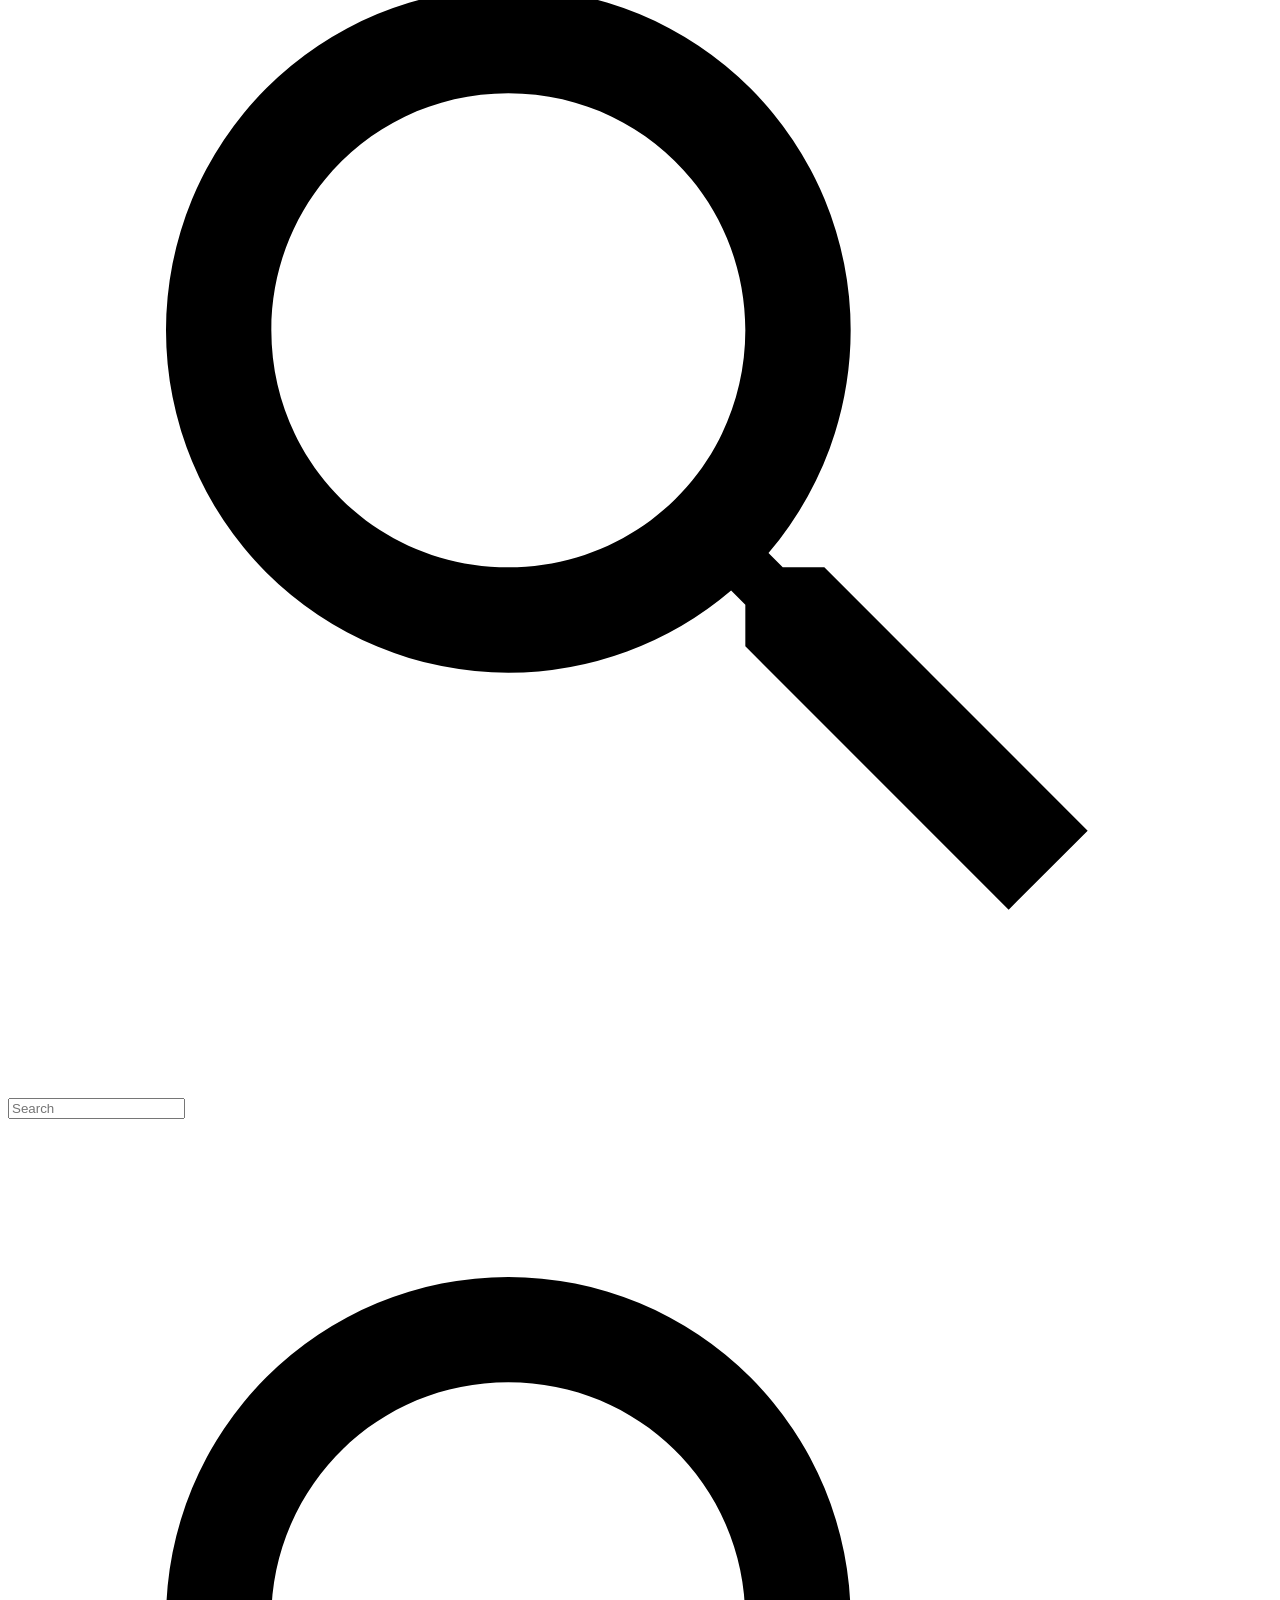
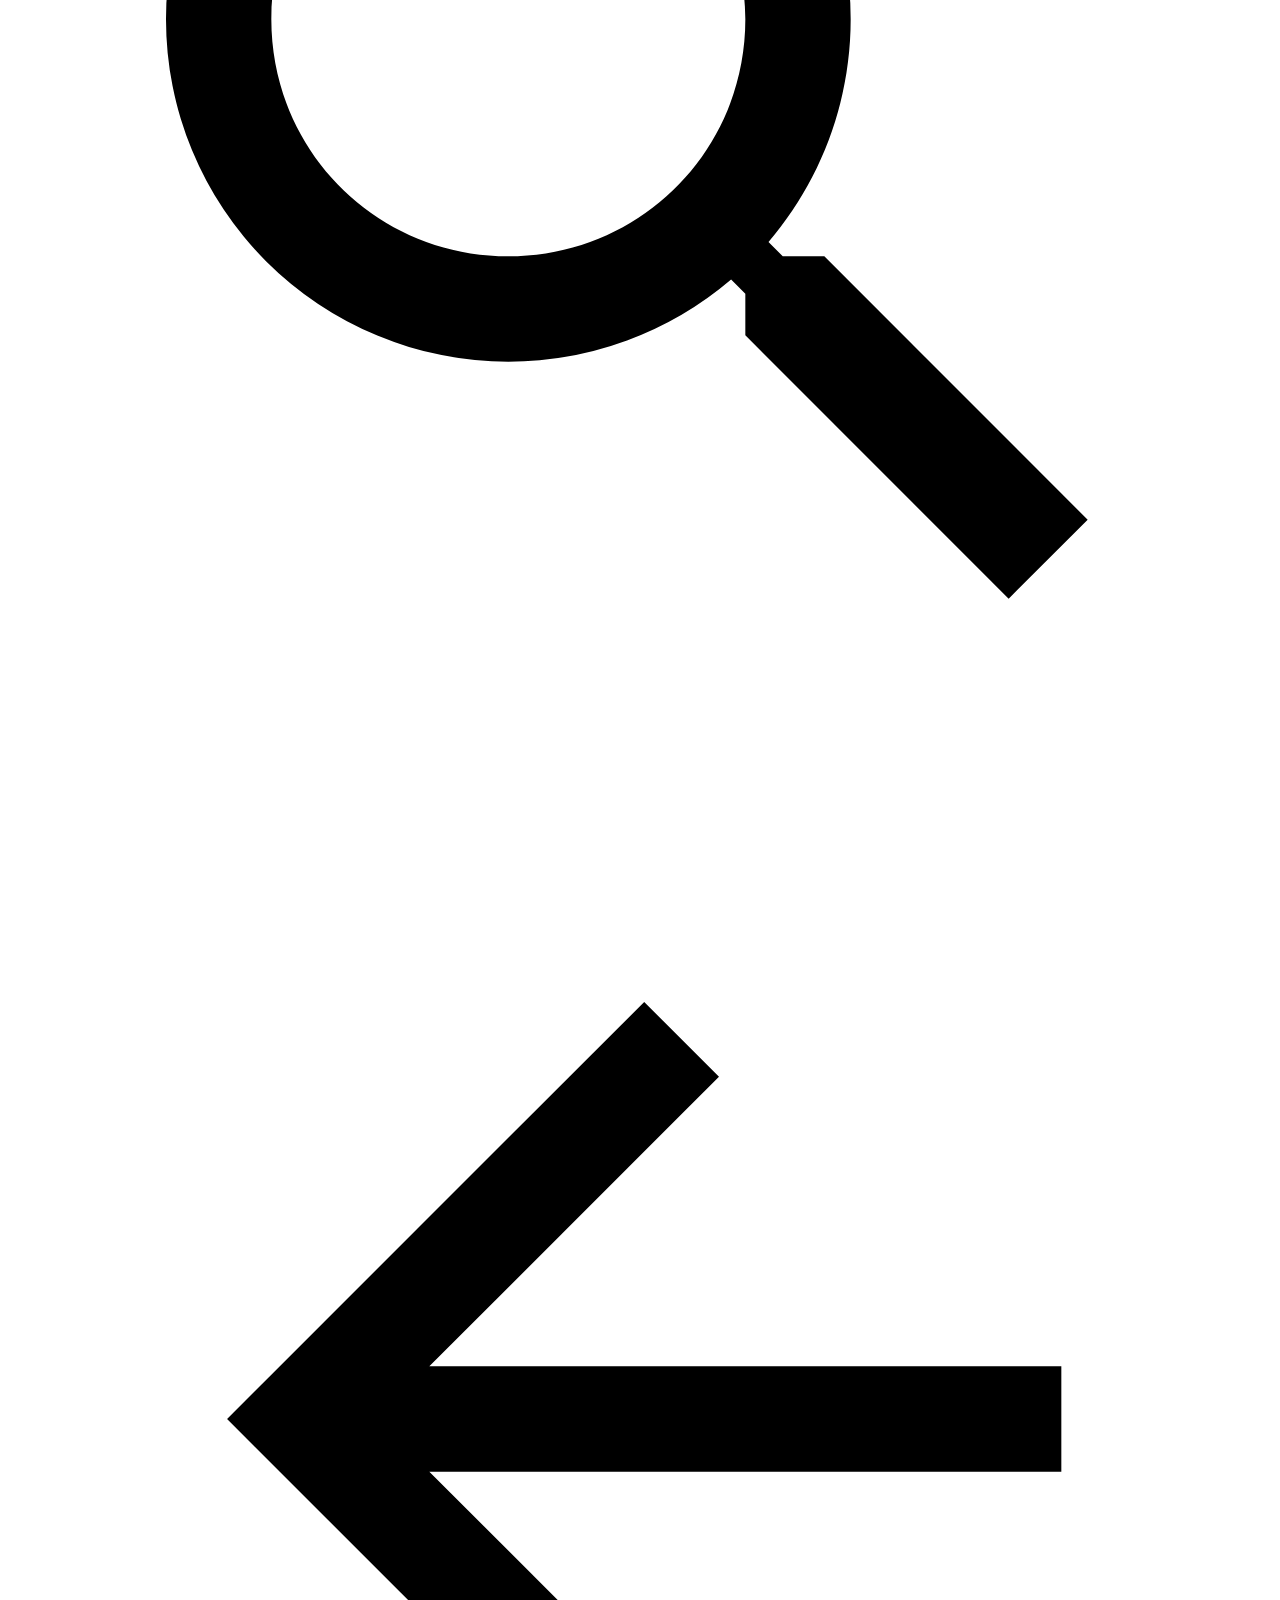
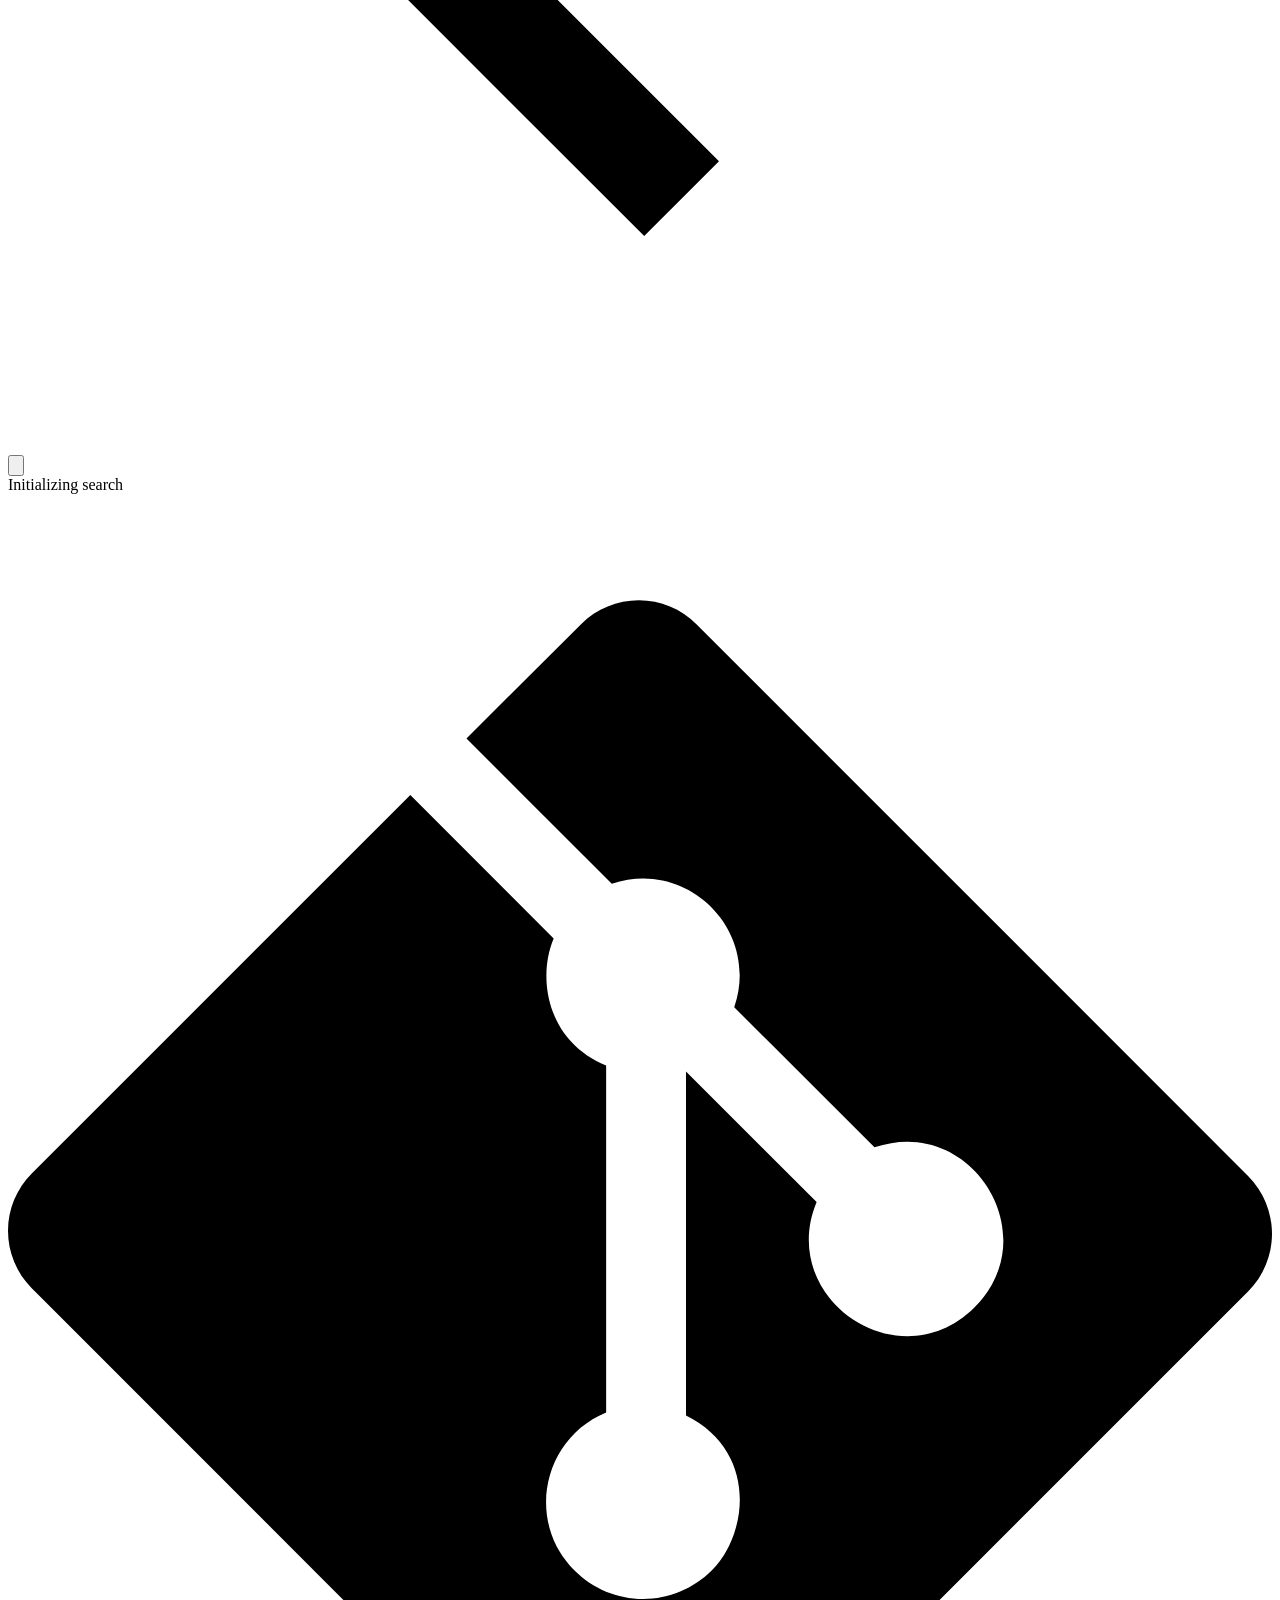
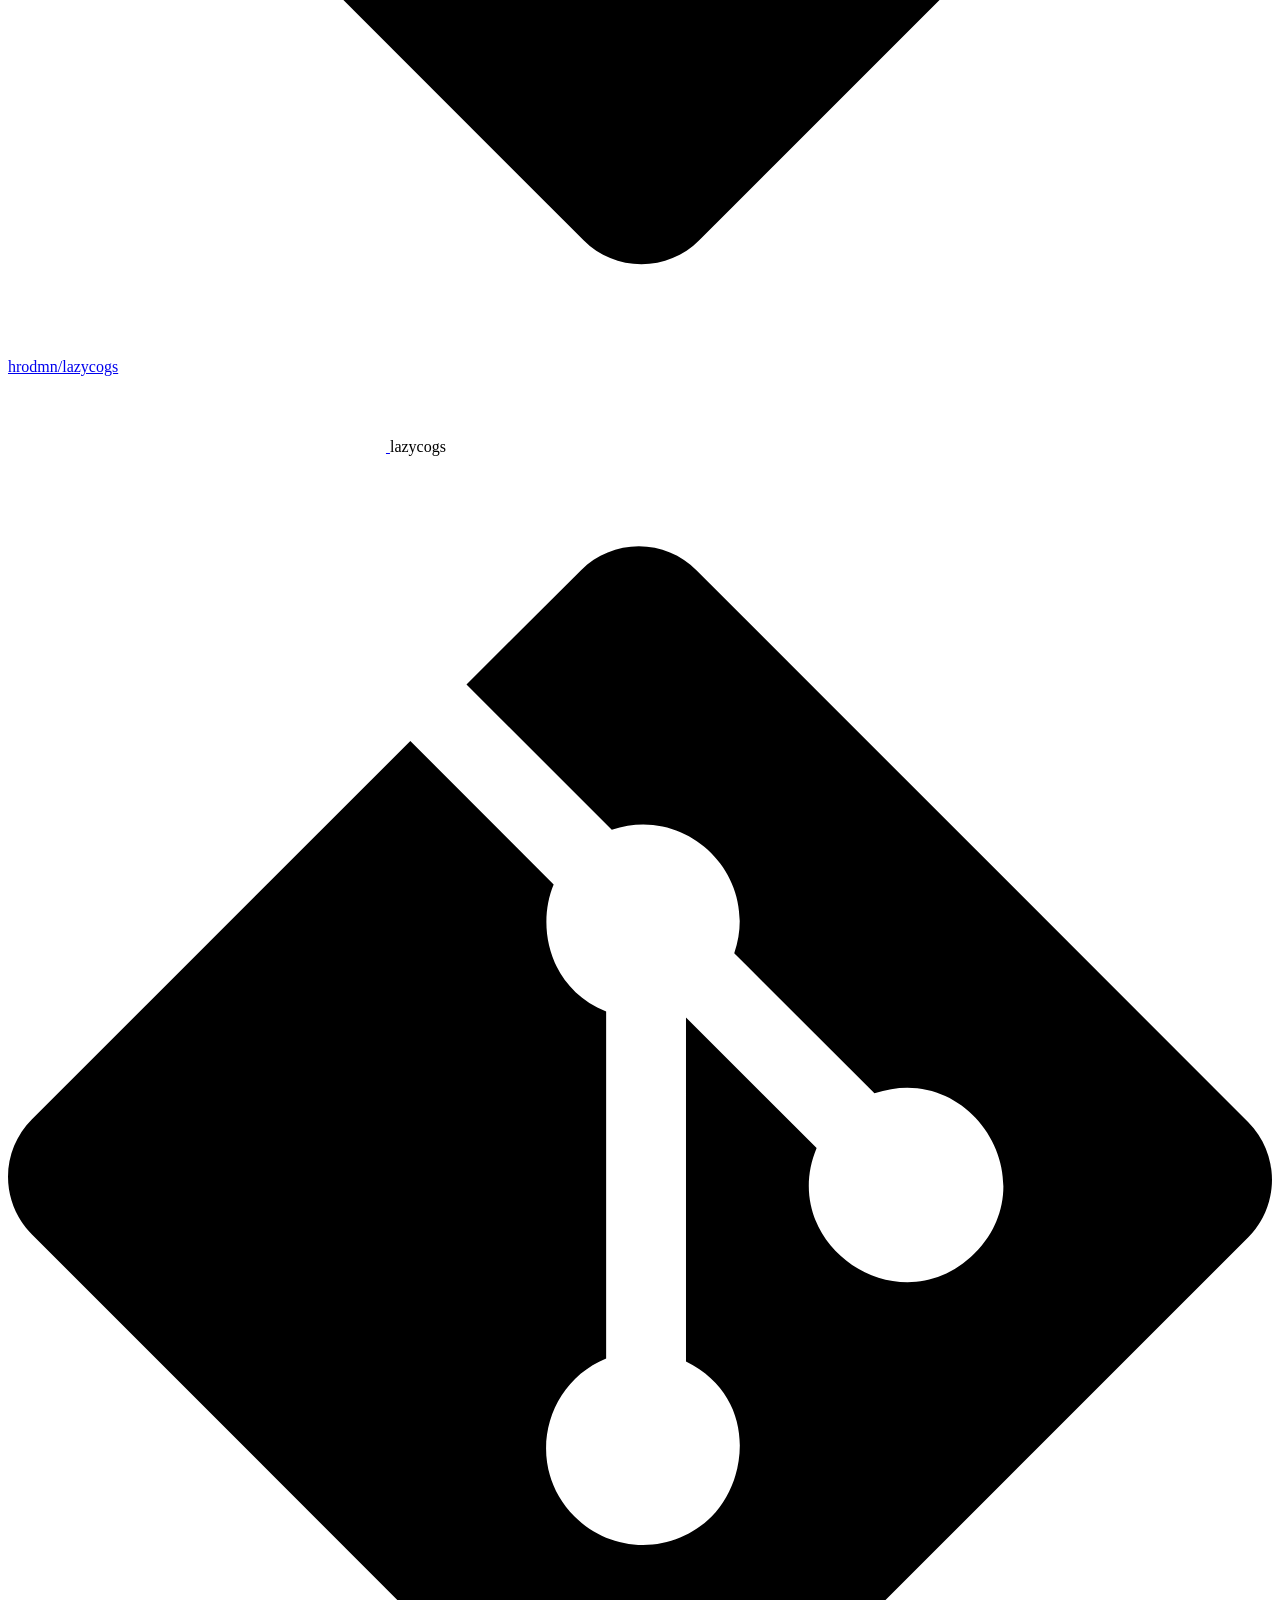
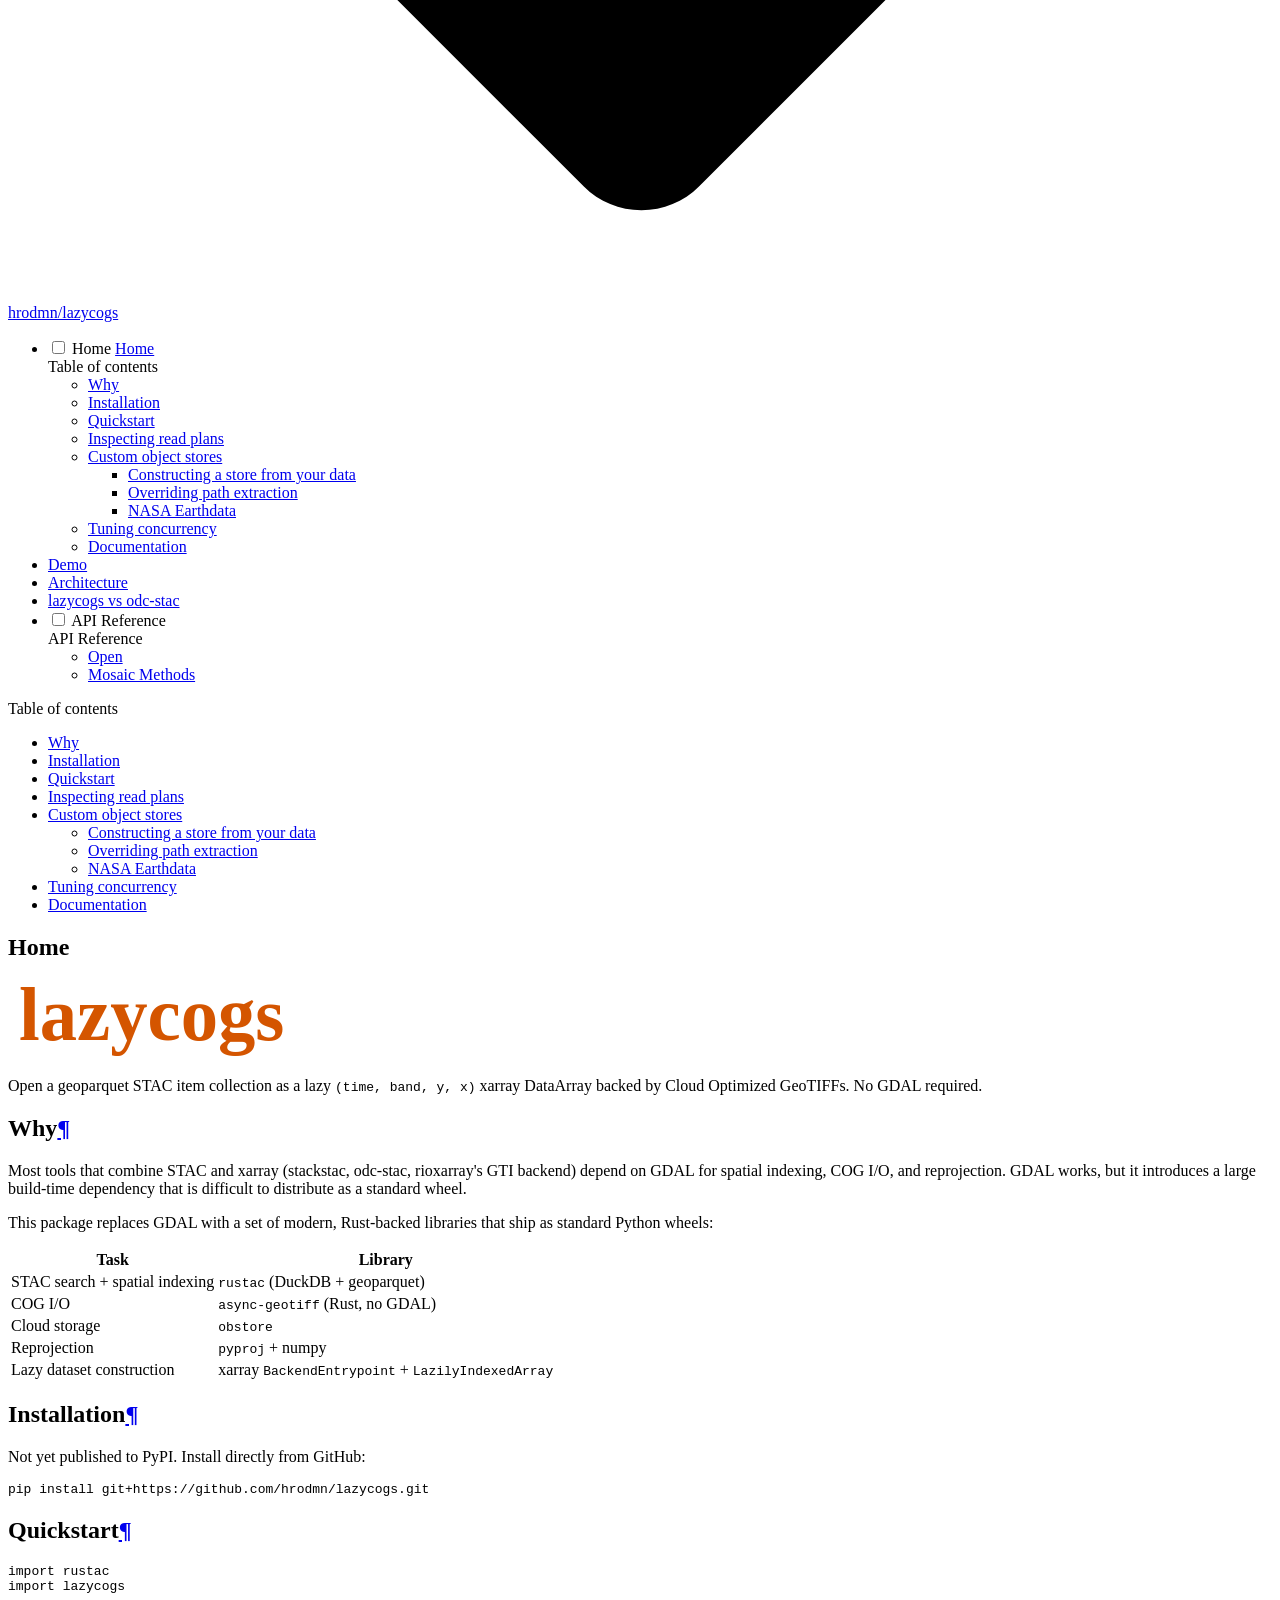
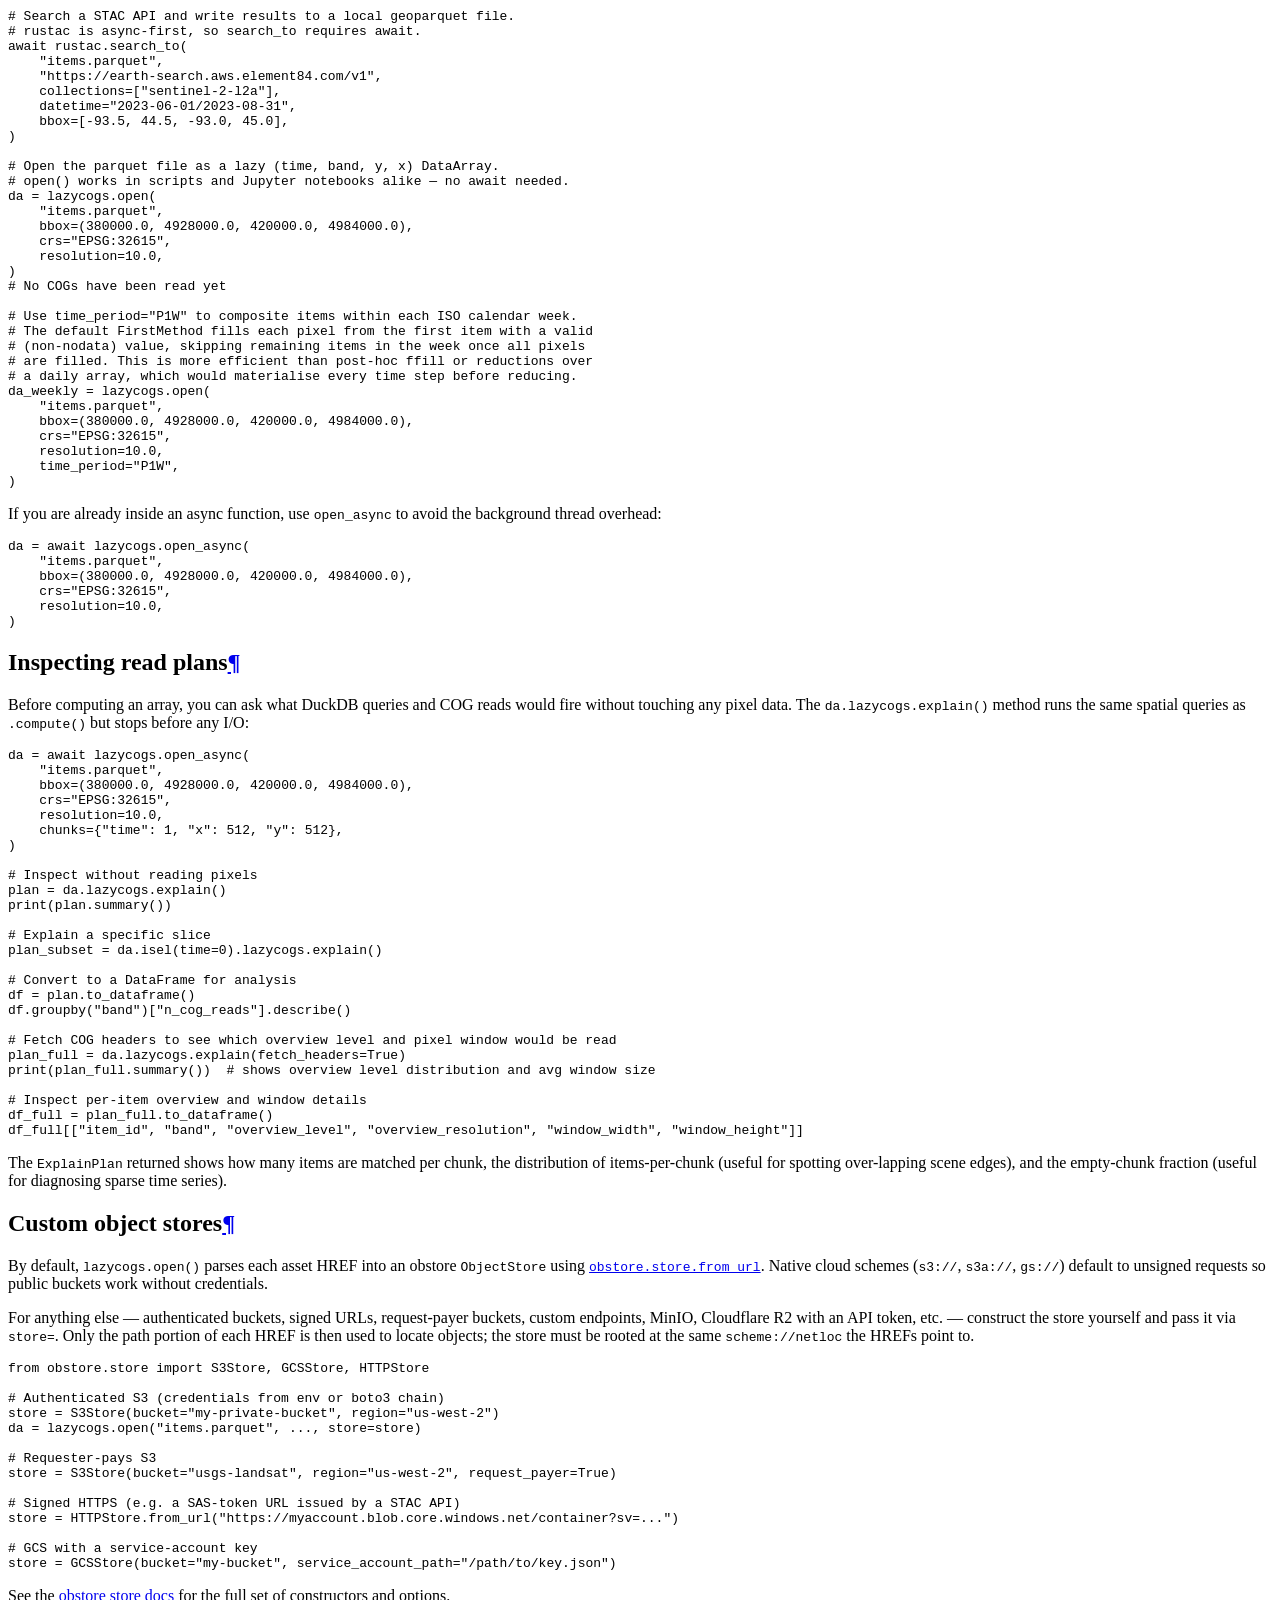
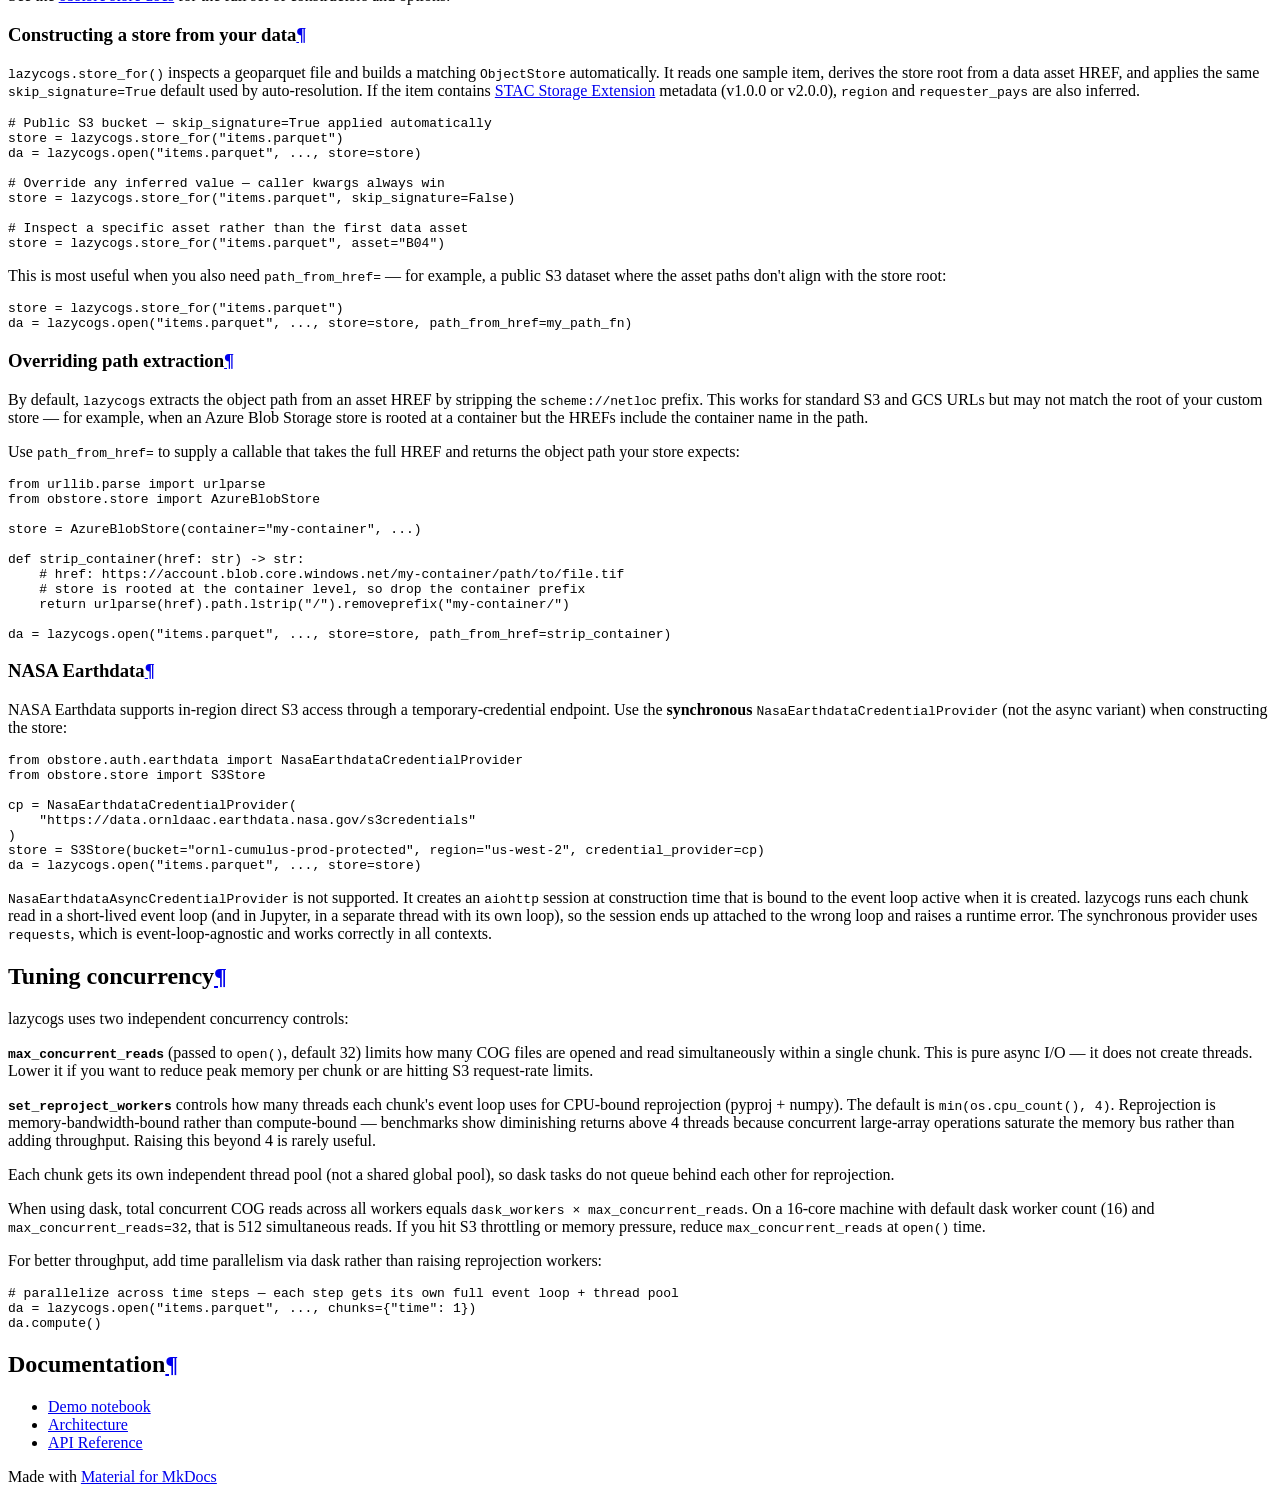
==== commit 1d1c3765: "Deployed 85cd147 with MkDocs version: 1.6.1" ====
--- a/index.html
+++ b/index.html
@@ -5,6 +5,8 @@
     
       <meta charset="utf-8">
       <meta name="viewport" content="width=device-width,initial-scale=1">
+      
+        <meta name="description" content="Lazy, cloud-native raster mosaics powered by STAC.">
       
       
       
@@ -80,7 +82,9 @@
     
       
 
-<header class="md-header" data-md-component="header">
+  
+
+<header class="md-header md-header--shadow" data-md-component="header">
   <nav class="md-header__inner md-grid" aria-label="Header">
     <a href="." title="lazycogs" class="md-header__button md-logo" aria-label="lazycogs" data-md-component="logo">
       
@@ -138,6 +142,8 @@
         </button>
       </nav>
       
+        <div class="md-search__suggest" data-md-component="search-suggest"></div>
+      
     </form>
     <div class="md-search__output">
       <div class="md-search__scrollwrap" tabindex="0" data-md-scrollfix>
@@ -175,112 +181,6 @@
       
         
           
-            
-<nav class="md-tabs" aria-label="Tabs" data-md-component="tabs">
-  <div class="md-grid">
-    <ul class="md-tabs__list">
-      
-        
-  
-  
-  
-    
-  
-  
-    <li class="md-tabs__item md-tabs__item--active">
-      <a href="." class="md-tabs__link">
-        
-  
-  
-    
-  
-  Home
-
-      </a>
-    </li>
-  
-
-      
-        
-  
-  
-  
-  
-    <li class="md-tabs__item">
-      <a href="demo/" class="md-tabs__link">
-        
-  
-  
-    
-  
-  Demo
-
-      </a>
-    </li>
-  
-
-      
-        
-  
-  
-  
-  
-    <li class="md-tabs__item">
-      <a href="architecture/" class="md-tabs__link">
-        
-  
-  
-    
-  
-  Architecture
-
-      </a>
-    </li>
-  
-
-      
-        
-  
-  
-  
-  
-    <li class="md-tabs__item">
-      <a href="lazycogs-odc-stac/" class="md-tabs__link">
-        
-  
-  
-    
-  
-  lazycogs vs odc-stac
-
-      </a>
-    </li>
-  
-
-      
-        
-  
-  
-  
-  
-    <li class="md-tabs__item">
-      <a href="api/" class="md-tabs__link">
-        
-  
-  
-    
-  
-  API Reference
-
-      </a>
-    </li>
-  
-
-      
-    </ul>
-  </div>
-</nav>
-          
         
       
       <main class="md-main" data-md-component="main">
@@ -294,10 +194,8 @@
                     
 
 
-  
-
-
-<nav class="md-nav md-nav--primary md-nav--lifted" aria-label="Navigation" data-md-level="0">
+
+<nav class="md-nav md-nav--primary" aria-label="Navigation" data-md-level="0">
   <label class="md-nav__title" for="__drawer">
     <a href="." title="lazycogs" class="md-nav__button md-logo" aria-label="lazycogs" data-md-component="logo">
       
@@ -436,6 +334,45 @@
     </span>
   </a>
   
+    <nav class="md-nav" aria-label="Custom object stores">
+      <ul class="md-nav__list">
+        
+          <li class="md-nav__item">
+  <a href="#constructing-a-store-from-your-data" class="md-nav__link">
+    <span class="md-ellipsis">
+      
+        Constructing a store from your data
+      
+    </span>
+  </a>
+  
+</li>
+        
+          <li class="md-nav__item">
+  <a href="#overriding-path-extraction" class="md-nav__link">
+    <span class="md-ellipsis">
+      
+        Overriding path extraction
+      
+    </span>
+  </a>
+  
+</li>
+        
+          <li class="md-nav__item">
+  <a href="#nasa-earthdata" class="md-nav__link">
+    <span class="md-ellipsis">
+      
+        NASA Earthdata
+      
+    </span>
+  </a>
+  
+</li>
+        
+      </ul>
+    </nav>
+  
 </li>
       
         <li class="md-nav__item">
@@ -555,15 +492,62 @@
   
   
   
+    
+    
+    
+    
+    
+    <li class="md-nav__item md-nav__item--nested">
+      
+        
+        
+        <input class="md-nav__toggle md-toggle " type="checkbox" id="__nav_5" >
+        
+          
+          <label class="md-nav__link" for="__nav_5" id="__nav_5_label" tabindex="0">
+            
+  
+  
+  <span class="md-ellipsis">
+    
+  
+    API Reference
+  
+
+    
+  </span>
+  
+  
+
+            <span class="md-nav__icon md-icon"></span>
+          </label>
+        
+        <nav class="md-nav" data-md-level="1" aria-labelledby="__nav_5_label" aria-expanded="false">
+          <label class="md-nav__title" for="__nav_5">
+            <span class="md-nav__icon md-icon"></span>
+            
+  
+    API Reference
+  
+
+          </label>
+          <ul class="md-nav__list" data-md-scrollfix>
+            
+              
+                
+  
+  
+  
+  
     <li class="md-nav__item">
-      <a href="api/" class="md-nav__link">
+      <a href="api/open/" class="md-nav__link">
         
   
   
   <span class="md-ellipsis">
     
   
-    API Reference
+    Open
   
 
     
@@ -572,6 +556,42 @@
   
 
       </a>
+    </li>
+  
+
+              
+            
+              
+                
+  
+  
+  
+  
+    <li class="md-nav__item">
+      <a href="api/mosaic/" class="md-nav__link">
+        
+  
+  
+  <span class="md-ellipsis">
+    
+  
+    Mosaic Methods
+  
+
+    
+  </span>
+  
+  
+
+      </a>
+    </li>
+  
+
+              
+            
+          </ul>
+        </nav>
+      
     </li>
   
 
@@ -653,6 +673,45 @@
     </span>
   </a>
   
+    <nav class="md-nav" aria-label="Custom object stores">
+      <ul class="md-nav__list">
+        
+          <li class="md-nav__item">
+  <a href="#constructing-a-store-from-your-data" class="md-nav__link">
+    <span class="md-ellipsis">
+      
+        Constructing a store from your data
+      
+    </span>
+  </a>
+  
+</li>
+        
+          <li class="md-nav__item">
+  <a href="#overriding-path-extraction" class="md-nav__link">
+    <span class="md-ellipsis">
+      
+        Overriding path extraction
+      
+    </span>
+  </a>
+  
+</li>
+        
+          <li class="md-nav__item">
+  <a href="#nasa-earthdata" class="md-nav__link">
+    <span class="md-ellipsis">
+      
+        NASA Earthdata
+      
+    </span>
+  </a>
+  
+</li>
+        
+      </ul>
+    </nav>
+  
 </li>
       
         <li class="md-nav__item">
@@ -701,7 +760,7 @@
 
 <p><img alt="lazycogs" src="lazycogs.svg" /></p>
 <p>Open a geoparquet STAC item collection as a lazy <code>(time, band, y, x)</code> xarray DataArray backed by Cloud Optimized GeoTIFFs. No GDAL required.</p>
-<h2 id="why">Why</h2>
+<h2 id="why">Why<a class="headerlink" href="#why" title="Permanent link">&para;</a></h2>
 <p>Most tools that combine STAC and xarray (stackstac, odc-stac, rioxarray's GTI backend) depend on GDAL for spatial indexing, COG I/O, and reprojection. GDAL works, but it introduces a large build-time dependency that is difficult to distribute as a standard wheel.</p>
 <p>This package replaces GDAL with a set of modern, Rust-backed libraries that ship as standard Python wheels:</p>
 <table>
@@ -734,110 +793,163 @@
 </tr>
 </tbody>
 </table>
-<h2 id="installation">Installation</h2>
+<h2 id="installation">Installation<a class="headerlink" href="#installation" title="Permanent link">&para;</a></h2>
 <p>Not yet published to PyPI. Install directly from GitHub:</p>
 <div class="highlight"><pre><span></span><code><a id="__codelineno-0-1" name="__codelineno-0-1" href="#__codelineno-0-1"></a>pip<span class="w"> </span>install<span class="w"> </span>git+https://github.com/hrodmn/lazycogs.git
 </code></pre></div>
-<h2 id="quickstart">Quickstart</h2>
+<h2 id="quickstart">Quickstart<a class="headerlink" href="#quickstart" title="Permanent link">&para;</a></h2>
 <div class="highlight"><pre><span></span><code><a id="__codelineno-1-1" name="__codelineno-1-1" href="#__codelineno-1-1"></a><span class="kn">import</span><span class="w"> </span><span class="nn">rustac</span>
 <a id="__codelineno-1-2" name="__codelineno-1-2" href="#__codelineno-1-2"></a><span class="kn">import</span><span class="w"> </span><span class="nn">lazycogs</span>
 <a id="__codelineno-1-3" name="__codelineno-1-3" href="#__codelineno-1-3"></a>
-<a id="__codelineno-1-4" name="__codelineno-1-4" href="#__codelineno-1-4"></a><span class="c1"># Search a STAC API and write results to a local geoparquet file</span>
-<a id="__codelineno-1-5" name="__codelineno-1-5" href="#__codelineno-1-5"></a><span class="k">await</span> <span class="n">rustac</span><span class="o">.</span><span class="n">search_to</span><span class="p">(</span>
-<a id="__codelineno-1-6" name="__codelineno-1-6" href="#__codelineno-1-6"></a>    <span class="s2">&quot;items.parquet&quot;</span><span class="p">,</span>
-<a id="__codelineno-1-7" name="__codelineno-1-7" href="#__codelineno-1-7"></a>    <span class="s2">&quot;https://earth-search.aws.element84.com/v1&quot;</span><span class="p">,</span>
-<a id="__codelineno-1-8" name="__codelineno-1-8" href="#__codelineno-1-8"></a>    <span class="n">collections</span><span class="o">=</span><span class="p">[</span><span class="s2">&quot;sentinel-2-l2a&quot;</span><span class="p">],</span>
-<a id="__codelineno-1-9" name="__codelineno-1-9" href="#__codelineno-1-9"></a>    <span class="n">datetime</span><span class="o">=</span><span class="s2">&quot;2023-06-01/2023-08-31&quot;</span><span class="p">,</span>
-<a id="__codelineno-1-10" name="__codelineno-1-10" href="#__codelineno-1-10"></a>    <span class="n">bbox</span><span class="o">=</span><span class="p">[</span><span class="o">-</span><span class="mf">93.5</span><span class="p">,</span> <span class="mf">44.5</span><span class="p">,</span> <span class="o">-</span><span class="mf">93.0</span><span class="p">,</span> <span class="mf">45.0</span><span class="p">],</span>
-<a id="__codelineno-1-11" name="__codelineno-1-11" href="#__codelineno-1-11"></a><span class="p">)</span>
-<a id="__codelineno-1-12" name="__codelineno-1-12" href="#__codelineno-1-12"></a>
-<a id="__codelineno-1-13" name="__codelineno-1-13" href="#__codelineno-1-13"></a><span class="c1"># Open the parquet file as a lazy (time, band, y, x) DataArray</span>
-<a id="__codelineno-1-14" name="__codelineno-1-14" href="#__codelineno-1-14"></a><span class="n">da</span> <span class="o">=</span> <span class="k">await</span> <span class="n">lazycogs</span><span class="o">.</span><span class="n">open_async</span><span class="p">(</span>
-<a id="__codelineno-1-15" name="__codelineno-1-15" href="#__codelineno-1-15"></a>    <span class="s2">&quot;items.parquet&quot;</span><span class="p">,</span>
-<a id="__codelineno-1-16" name="__codelineno-1-16" href="#__codelineno-1-16"></a>    <span class="n">bbox</span><span class="o">=</span><span class="p">(</span><span class="mf">380000.0</span><span class="p">,</span> <span class="mf">4928000.0</span><span class="p">,</span> <span class="mf">420000.0</span><span class="p">,</span> <span class="mf">4984000.0</span><span class="p">),</span>
-<a id="__codelineno-1-17" name="__codelineno-1-17" href="#__codelineno-1-17"></a>    <span class="n">crs</span><span class="o">=</span><span class="s2">&quot;EPSG:32615&quot;</span><span class="p">,</span>
-<a id="__codelineno-1-18" name="__codelineno-1-18" href="#__codelineno-1-18"></a>    <span class="n">resolution</span><span class="o">=</span><span class="mf">10.0</span><span class="p">,</span>
-<a id="__codelineno-1-19" name="__codelineno-1-19" href="#__codelineno-1-19"></a><span class="p">)</span>
-<a id="__codelineno-1-20" name="__codelineno-1-20" href="#__codelineno-1-20"></a><span class="c1"># No COGs have been read yet</span>
-<a id="__codelineno-1-21" name="__codelineno-1-21" href="#__codelineno-1-21"></a>
-<a id="__codelineno-1-22" name="__codelineno-1-22" href="#__codelineno-1-22"></a><span class="c1"># Use time_period=&quot;P1W&quot; to composite items within each ISO calendar week.</span>
-<a id="__codelineno-1-23" name="__codelineno-1-23" href="#__codelineno-1-23"></a><span class="c1"># The default FirstMethod fills each pixel from the first item with a valid</span>
-<a id="__codelineno-1-24" name="__codelineno-1-24" href="#__codelineno-1-24"></a><span class="c1"># (non-nodata) value, skipping remaining items in the week once all pixels</span>
-<a id="__codelineno-1-25" name="__codelineno-1-25" href="#__codelineno-1-25"></a><span class="c1"># are filled. This is more efficient than post-hoc ffill or reductions over</span>
-<a id="__codelineno-1-26" name="__codelineno-1-26" href="#__codelineno-1-26"></a><span class="c1"># a daily array, which would materialise every time step before reducing.</span>
-<a id="__codelineno-1-27" name="__codelineno-1-27" href="#__codelineno-1-27"></a><span class="n">da_weekly</span> <span class="o">=</span> <span class="k">await</span> <span class="n">lazycogs</span><span class="o">.</span><span class="n">open_async</span><span class="p">(</span>
-<a id="__codelineno-1-28" name="__codelineno-1-28" href="#__codelineno-1-28"></a>    <span class="s2">&quot;items.parquet&quot;</span><span class="p">,</span>
-<a id="__codelineno-1-29" name="__codelineno-1-29" href="#__codelineno-1-29"></a>    <span class="n">bbox</span><span class="o">=</span><span class="p">(</span><span class="mf">380000.0</span><span class="p">,</span> <span class="mf">4928000.0</span><span class="p">,</span> <span class="mf">420000.0</span><span class="p">,</span> <span class="mf">4984000.0</span><span class="p">),</span>
-<a id="__codelineno-1-30" name="__codelineno-1-30" href="#__codelineno-1-30"></a>    <span class="n">crs</span><span class="o">=</span><span class="s2">&quot;EPSG:32615&quot;</span><span class="p">,</span>
-<a id="__codelineno-1-31" name="__codelineno-1-31" href="#__codelineno-1-31"></a>    <span class="n">resolution</span><span class="o">=</span><span class="mf">10.0</span><span class="p">,</span>
-<a id="__codelineno-1-32" name="__codelineno-1-32" href="#__codelineno-1-32"></a>    <span class="n">time_period</span><span class="o">=</span><span class="s2">&quot;P1W&quot;</span><span class="p">,</span>
-<a id="__codelineno-1-33" name="__codelineno-1-33" href="#__codelineno-1-33"></a><span class="p">)</span>
+<a id="__codelineno-1-4" name="__codelineno-1-4" href="#__codelineno-1-4"></a><span class="c1"># Search a STAC API and write results to a local geoparquet file.</span>
+<a id="__codelineno-1-5" name="__codelineno-1-5" href="#__codelineno-1-5"></a><span class="c1"># rustac is async-first, so search_to requires await.</span>
+<a id="__codelineno-1-6" name="__codelineno-1-6" href="#__codelineno-1-6"></a><span class="k">await</span> <span class="n">rustac</span><span class="o">.</span><span class="n">search_to</span><span class="p">(</span>
+<a id="__codelineno-1-7" name="__codelineno-1-7" href="#__codelineno-1-7"></a>    <span class="s2">&quot;items.parquet&quot;</span><span class="p">,</span>
+<a id="__codelineno-1-8" name="__codelineno-1-8" href="#__codelineno-1-8"></a>    <span class="s2">&quot;https://earth-search.aws.element84.com/v1&quot;</span><span class="p">,</span>
+<a id="__codelineno-1-9" name="__codelineno-1-9" href="#__codelineno-1-9"></a>    <span class="n">collections</span><span class="o">=</span><span class="p">[</span><span class="s2">&quot;sentinel-2-l2a&quot;</span><span class="p">],</span>
+<a id="__codelineno-1-10" name="__codelineno-1-10" href="#__codelineno-1-10"></a>    <span class="n">datetime</span><span class="o">=</span><span class="s2">&quot;2023-06-01/2023-08-31&quot;</span><span class="p">,</span>
+<a id="__codelineno-1-11" name="__codelineno-1-11" href="#__codelineno-1-11"></a>    <span class="n">bbox</span><span class="o">=</span><span class="p">[</span><span class="o">-</span><span class="mf">93.5</span><span class="p">,</span> <span class="mf">44.5</span><span class="p">,</span> <span class="o">-</span><span class="mf">93.0</span><span class="p">,</span> <span class="mf">45.0</span><span class="p">],</span>
+<a id="__codelineno-1-12" name="__codelineno-1-12" href="#__codelineno-1-12"></a><span class="p">)</span>
+<a id="__codelineno-1-13" name="__codelineno-1-13" href="#__codelineno-1-13"></a>
+<a id="__codelineno-1-14" name="__codelineno-1-14" href="#__codelineno-1-14"></a><span class="c1"># Open the parquet file as a lazy (time, band, y, x) DataArray.</span>
+<a id="__codelineno-1-15" name="__codelineno-1-15" href="#__codelineno-1-15"></a><span class="c1"># open() works in scripts and Jupyter notebooks alike — no await needed.</span>
+<a id="__codelineno-1-16" name="__codelineno-1-16" href="#__codelineno-1-16"></a><span class="n">da</span> <span class="o">=</span> <span class="n">lazycogs</span><span class="o">.</span><span class="n">open</span><span class="p">(</span>
+<a id="__codelineno-1-17" name="__codelineno-1-17" href="#__codelineno-1-17"></a>    <span class="s2">&quot;items.parquet&quot;</span><span class="p">,</span>
+<a id="__codelineno-1-18" name="__codelineno-1-18" href="#__codelineno-1-18"></a>    <span class="n">bbox</span><span class="o">=</span><span class="p">(</span><span class="mf">380000.0</span><span class="p">,</span> <span class="mf">4928000.0</span><span class="p">,</span> <span class="mf">420000.0</span><span class="p">,</span> <span class="mf">4984000.0</span><span class="p">),</span>
+<a id="__codelineno-1-19" name="__codelineno-1-19" href="#__codelineno-1-19"></a>    <span class="n">crs</span><span class="o">=</span><span class="s2">&quot;EPSG:32615&quot;</span><span class="p">,</span>
+<a id="__codelineno-1-20" name="__codelineno-1-20" href="#__codelineno-1-20"></a>    <span class="n">resolution</span><span class="o">=</span><span class="mf">10.0</span><span class="p">,</span>
+<a id="__codelineno-1-21" name="__codelineno-1-21" href="#__codelineno-1-21"></a><span class="p">)</span>
+<a id="__codelineno-1-22" name="__codelineno-1-22" href="#__codelineno-1-22"></a><span class="c1"># No COGs have been read yet</span>
+<a id="__codelineno-1-23" name="__codelineno-1-23" href="#__codelineno-1-23"></a>
+<a id="__codelineno-1-24" name="__codelineno-1-24" href="#__codelineno-1-24"></a><span class="c1"># Use time_period=&quot;P1W&quot; to composite items within each ISO calendar week.</span>
+<a id="__codelineno-1-25" name="__codelineno-1-25" href="#__codelineno-1-25"></a><span class="c1"># The default FirstMethod fills each pixel from the first item with a valid</span>
+<a id="__codelineno-1-26" name="__codelineno-1-26" href="#__codelineno-1-26"></a><span class="c1"># (non-nodata) value, skipping remaining items in the week once all pixels</span>
+<a id="__codelineno-1-27" name="__codelineno-1-27" href="#__codelineno-1-27"></a><span class="c1"># are filled. This is more efficient than post-hoc ffill or reductions over</span>
+<a id="__codelineno-1-28" name="__codelineno-1-28" href="#__codelineno-1-28"></a><span class="c1"># a daily array, which would materialise every time step before reducing.</span>
+<a id="__codelineno-1-29" name="__codelineno-1-29" href="#__codelineno-1-29"></a><span class="n">da_weekly</span> <span class="o">=</span> <span class="n">lazycogs</span><span class="o">.</span><span class="n">open</span><span class="p">(</span>
+<a id="__codelineno-1-30" name="__codelineno-1-30" href="#__codelineno-1-30"></a>    <span class="s2">&quot;items.parquet&quot;</span><span class="p">,</span>
+<a id="__codelineno-1-31" name="__codelineno-1-31" href="#__codelineno-1-31"></a>    <span class="n">bbox</span><span class="o">=</span><span class="p">(</span><span class="mf">380000.0</span><span class="p">,</span> <span class="mf">4928000.0</span><span class="p">,</span> <span class="mf">420000.0</span><span class="p">,</span> <span class="mf">4984000.0</span><span class="p">),</span>
+<a id="__codelineno-1-32" name="__codelineno-1-32" href="#__codelineno-1-32"></a>    <span class="n">crs</span><span class="o">=</span><span class="s2">&quot;EPSG:32615&quot;</span><span class="p">,</span>
+<a id="__codelineno-1-33" name="__codelineno-1-33" href="#__codelineno-1-33"></a>    <span class="n">resolution</span><span class="o">=</span><span class="mf">10.0</span><span class="p">,</span>
+<a id="__codelineno-1-34" name="__codelineno-1-34" href="#__codelineno-1-34"></a>    <span class="n">time_period</span><span class="o">=</span><span class="s2">&quot;P1W&quot;</span><span class="p">,</span>
+<a id="__codelineno-1-35" name="__codelineno-1-35" href="#__codelineno-1-35"></a><span class="p">)</span>
 </code></pre></div>
-<h2 id="inspecting-read-plans">Inspecting read plans</h2>
-<p>Before computing an array, you can ask what DuckDB queries and COG reads would
-fire without touching any pixel data. The <code>da.lazycogs.explain()</code> method runs
-the same spatial queries as <code>.compute()</code> but stops before any I/O:</p>
+<p>If you are already inside an async function, use <code>open_async</code> to avoid the background thread overhead:</p>
 <div class="highlight"><pre><span></span><code><a id="__codelineno-2-1" name="__codelineno-2-1" href="#__codelineno-2-1"></a><span class="n">da</span> <span class="o">=</span> <span class="k">await</span> <span class="n">lazycogs</span><span class="o">.</span><span class="n">open_async</span><span class="p">(</span>
 <a id="__codelineno-2-2" name="__codelineno-2-2" href="#__codelineno-2-2"></a>    <span class="s2">&quot;items.parquet&quot;</span><span class="p">,</span>
 <a id="__codelineno-2-3" name="__codelineno-2-3" href="#__codelineno-2-3"></a>    <span class="n">bbox</span><span class="o">=</span><span class="p">(</span><span class="mf">380000.0</span><span class="p">,</span> <span class="mf">4928000.0</span><span class="p">,</span> <span class="mf">420000.0</span><span class="p">,</span> <span class="mf">4984000.0</span><span class="p">),</span>
 <a id="__codelineno-2-4" name="__codelineno-2-4" href="#__codelineno-2-4"></a>    <span class="n">crs</span><span class="o">=</span><span class="s2">&quot;EPSG:32615&quot;</span><span class="p">,</span>
 <a id="__codelineno-2-5" name="__codelineno-2-5" href="#__codelineno-2-5"></a>    <span class="n">resolution</span><span class="o">=</span><span class="mf">10.0</span><span class="p">,</span>
-<a id="__codelineno-2-6" name="__codelineno-2-6" href="#__codelineno-2-6"></a>    <span class="n">chunks</span><span class="o">=</span><span class="p">{</span><span class="s2">&quot;time&quot;</span><span class="p">:</span> <span class="mi">1</span><span class="p">,</span> <span class="s2">&quot;x&quot;</span><span class="p">:</span> <span class="mi">512</span><span class="p">,</span> <span class="s2">&quot;y&quot;</span><span class="p">:</span> <span class="mi">512</span><span class="p">},</span>
-<a id="__codelineno-2-7" name="__codelineno-2-7" href="#__codelineno-2-7"></a><span class="p">)</span>
-<a id="__codelineno-2-8" name="__codelineno-2-8" href="#__codelineno-2-8"></a>
-<a id="__codelineno-2-9" name="__codelineno-2-9" href="#__codelineno-2-9"></a><span class="c1"># Inspect without reading pixels</span>
-<a id="__codelineno-2-10" name="__codelineno-2-10" href="#__codelineno-2-10"></a><span class="n">plan</span> <span class="o">=</span> <span class="n">da</span><span class="o">.</span><span class="n">lazycogs</span><span class="o">.</span><span class="n">explain</span><span class="p">()</span>
-<a id="__codelineno-2-11" name="__codelineno-2-11" href="#__codelineno-2-11"></a><span class="nb">print</span><span class="p">(</span><span class="n">plan</span><span class="o">.</span><span class="n">summary</span><span class="p">())</span>
-<a id="__codelineno-2-12" name="__codelineno-2-12" href="#__codelineno-2-12"></a>
-<a id="__codelineno-2-13" name="__codelineno-2-13" href="#__codelineno-2-13"></a><span class="c1"># Explain a specific slice</span>
-<a id="__codelineno-2-14" name="__codelineno-2-14" href="#__codelineno-2-14"></a><span class="n">plan_subset</span> <span class="o">=</span> <span class="n">da</span><span class="o">.</span><span class="n">isel</span><span class="p">(</span><span class="n">time</span><span class="o">=</span><span class="mi">0</span><span class="p">)</span><span class="o">.</span><span class="n">lazycogs</span><span class="o">.</span><span class="n">explain</span><span class="p">()</span>
-<a id="__codelineno-2-15" name="__codelineno-2-15" href="#__codelineno-2-15"></a>
-<a id="__codelineno-2-16" name="__codelineno-2-16" href="#__codelineno-2-16"></a><span class="c1"># Convert to a DataFrame for analysis</span>
-<a id="__codelineno-2-17" name="__codelineno-2-17" href="#__codelineno-2-17"></a><span class="n">df</span> <span class="o">=</span> <span class="n">plan</span><span class="o">.</span><span class="n">to_dataframe</span><span class="p">()</span>
-<a id="__codelineno-2-18" name="__codelineno-2-18" href="#__codelineno-2-18"></a><span class="n">df</span><span class="o">.</span><span class="n">groupby</span><span class="p">(</span><span class="s2">&quot;band&quot;</span><span class="p">)[</span><span class="s2">&quot;n_cog_reads&quot;</span><span class="p">]</span><span class="o">.</span><span class="n">describe</span><span class="p">()</span>
-<a id="__codelineno-2-19" name="__codelineno-2-19" href="#__codelineno-2-19"></a>
-<a id="__codelineno-2-20" name="__codelineno-2-20" href="#__codelineno-2-20"></a><span class="c1"># Fetch COG headers to see which overview level and pixel window would be read</span>
-<a id="__codelineno-2-21" name="__codelineno-2-21" href="#__codelineno-2-21"></a><span class="n">plan_full</span> <span class="o">=</span> <span class="n">da</span><span class="o">.</span><span class="n">lazycogs</span><span class="o">.</span><span class="n">explain</span><span class="p">(</span><span class="n">fetch_headers</span><span class="o">=</span><span class="kc">True</span><span class="p">)</span>
-<a id="__codelineno-2-22" name="__codelineno-2-22" href="#__codelineno-2-22"></a><span class="nb">print</span><span class="p">(</span><span class="n">plan_full</span><span class="o">.</span><span class="n">summary</span><span class="p">())</span>  <span class="c1"># shows overview level distribution and avg window size</span>
-<a id="__codelineno-2-23" name="__codelineno-2-23" href="#__codelineno-2-23"></a>
-<a id="__codelineno-2-24" name="__codelineno-2-24" href="#__codelineno-2-24"></a><span class="c1"># Inspect per-item overview and window details</span>
-<a id="__codelineno-2-25" name="__codelineno-2-25" href="#__codelineno-2-25"></a><span class="n">df_full</span> <span class="o">=</span> <span class="n">plan_full</span><span class="o">.</span><span class="n">to_dataframe</span><span class="p">()</span>
-<a id="__codelineno-2-26" name="__codelineno-2-26" href="#__codelineno-2-26"></a><span class="n">df_full</span><span class="p">[[</span><span class="s2">&quot;item_id&quot;</span><span class="p">,</span> <span class="s2">&quot;band&quot;</span><span class="p">,</span> <span class="s2">&quot;overview_level&quot;</span><span class="p">,</span> <span class="s2">&quot;overview_resolution&quot;</span><span class="p">,</span> <span class="s2">&quot;window_width&quot;</span><span class="p">,</span> <span class="s2">&quot;window_height&quot;</span><span class="p">]]</span>
+<a id="__codelineno-2-6" name="__codelineno-2-6" href="#__codelineno-2-6"></a><span class="p">)</span>
+</code></pre></div>
+<h2 id="inspecting-read-plans">Inspecting read plans<a class="headerlink" href="#inspecting-read-plans" title="Permanent link">&para;</a></h2>
+<p>Before computing an array, you can ask what DuckDB queries and COG reads would
+fire without touching any pixel data. The <code>da.lazycogs.explain()</code> method runs
+the same spatial queries as <code>.compute()</code> but stops before any I/O:</p>
+<div class="highlight"><pre><span></span><code><a id="__codelineno-3-1" name="__codelineno-3-1" href="#__codelineno-3-1"></a><span class="n">da</span> <span class="o">=</span> <span class="k">await</span> <span class="n">lazycogs</span><span class="o">.</span><span class="n">open_async</span><span class="p">(</span>
+<a id="__codelineno-3-2" name="__codelineno-3-2" href="#__codelineno-3-2"></a>    <span class="s2">&quot;items.parquet&quot;</span><span class="p">,</span>
+<a id="__codelineno-3-3" name="__codelineno-3-3" href="#__codelineno-3-3"></a>    <span class="n">bbox</span><span class="o">=</span><span class="p">(</span><span class="mf">380000.0</span><span class="p">,</span> <span class="mf">4928000.0</span><span class="p">,</span> <span class="mf">420000.0</span><span class="p">,</span> <span class="mf">4984000.0</span><span class="p">),</span>
+<a id="__codelineno-3-4" name="__codelineno-3-4" href="#__codelineno-3-4"></a>    <span class="n">crs</span><span class="o">=</span><span class="s2">&quot;EPSG:32615&quot;</span><span class="p">,</span>
+<a id="__codelineno-3-5" name="__codelineno-3-5" href="#__codelineno-3-5"></a>    <span class="n">resolution</span><span class="o">=</span><span class="mf">10.0</span><span class="p">,</span>
+<a id="__codelineno-3-6" name="__codelineno-3-6" href="#__codelineno-3-6"></a>    <span class="n">chunks</span><span class="o">=</span><span class="p">{</span><span class="s2">&quot;time&quot;</span><span class="p">:</span> <span class="mi">1</span><span class="p">,</span> <span class="s2">&quot;x&quot;</span><span class="p">:</span> <span class="mi">512</span><span class="p">,</span> <span class="s2">&quot;y&quot;</span><span class="p">:</span> <span class="mi">512</span><span class="p">},</span>
+<a id="__codelineno-3-7" name="__codelineno-3-7" href="#__codelineno-3-7"></a><span class="p">)</span>
+<a id="__codelineno-3-8" name="__codelineno-3-8" href="#__codelineno-3-8"></a>
+<a id="__codelineno-3-9" name="__codelineno-3-9" href="#__codelineno-3-9"></a><span class="c1"># Inspect without reading pixels</span>
+<a id="__codelineno-3-10" name="__codelineno-3-10" href="#__codelineno-3-10"></a><span class="n">plan</span> <span class="o">=</span> <span class="n">da</span><span class="o">.</span><span class="n">lazycogs</span><span class="o">.</span><span class="n">explain</span><span class="p">()</span>
+<a id="__codelineno-3-11" name="__codelineno-3-11" href="#__codelineno-3-11"></a><span class="nb">print</span><span class="p">(</span><span class="n">plan</span><span class="o">.</span><span class="n">summary</span><span class="p">())</span>
+<a id="__codelineno-3-12" name="__codelineno-3-12" href="#__codelineno-3-12"></a>
+<a id="__codelineno-3-13" name="__codelineno-3-13" href="#__codelineno-3-13"></a><span class="c1"># Explain a specific slice</span>
+<a id="__codelineno-3-14" name="__codelineno-3-14" href="#__codelineno-3-14"></a><span class="n">plan_subset</span> <span class="o">=</span> <span class="n">da</span><span class="o">.</span><span class="n">isel</span><span class="p">(</span><span class="n">time</span><span class="o">=</span><span class="mi">0</span><span class="p">)</span><span class="o">.</span><span class="n">lazycogs</span><span class="o">.</span><span class="n">explain</span><span class="p">()</span>
+<a id="__codelineno-3-15" name="__codelineno-3-15" href="#__codelineno-3-15"></a>
+<a id="__codelineno-3-16" name="__codelineno-3-16" href="#__codelineno-3-16"></a><span class="c1"># Convert to a DataFrame for analysis</span>
+<a id="__codelineno-3-17" name="__codelineno-3-17" href="#__codelineno-3-17"></a><span class="n">df</span> <span class="o">=</span> <span class="n">plan</span><span class="o">.</span><span class="n">to_dataframe</span><span class="p">()</span>
+<a id="__codelineno-3-18" name="__codelineno-3-18" href="#__codelineno-3-18"></a><span class="n">df</span><span class="o">.</span><span class="n">groupby</span><span class="p">(</span><span class="s2">&quot;band&quot;</span><span class="p">)[</span><span class="s2">&quot;n_cog_reads&quot;</span><span class="p">]</span><span class="o">.</span><span class="n">describe</span><span class="p">()</span>
+<a id="__codelineno-3-19" name="__codelineno-3-19" href="#__codelineno-3-19"></a>
+<a id="__codelineno-3-20" name="__codelineno-3-20" href="#__codelineno-3-20"></a><span class="c1"># Fetch COG headers to see which overview level and pixel window would be read</span>
+<a id="__codelineno-3-21" name="__codelineno-3-21" href="#__codelineno-3-21"></a><span class="n">plan_full</span> <span class="o">=</span> <span class="n">da</span><span class="o">.</span><span class="n">lazycogs</span><span class="o">.</span><span class="n">explain</span><span class="p">(</span><span class="n">fetch_headers</span><span class="o">=</span><span class="kc">True</span><span class="p">)</span>
+<a id="__codelineno-3-22" name="__codelineno-3-22" href="#__codelineno-3-22"></a><span class="nb">print</span><span class="p">(</span><span class="n">plan_full</span><span class="o">.</span><span class="n">summary</span><span class="p">())</span>  <span class="c1"># shows overview level distribution and avg window size</span>
+<a id="__codelineno-3-23" name="__codelineno-3-23" href="#__codelineno-3-23"></a>
+<a id="__codelineno-3-24" name="__codelineno-3-24" href="#__codelineno-3-24"></a><span class="c1"># Inspect per-item overview and window details</span>
+<a id="__codelineno-3-25" name="__codelineno-3-25" href="#__codelineno-3-25"></a><span class="n">df_full</span> <span class="o">=</span> <span class="n">plan_full</span><span class="o">.</span><span class="n">to_dataframe</span><span class="p">()</span>
+<a id="__codelineno-3-26" name="__codelineno-3-26" href="#__codelineno-3-26"></a><span class="n">df_full</span><span class="p">[[</span><span class="s2">&quot;item_id&quot;</span><span class="p">,</span> <span class="s2">&quot;band&quot;</span><span class="p">,</span> <span class="s2">&quot;overview_level&quot;</span><span class="p">,</span> <span class="s2">&quot;overview_resolution&quot;</span><span class="p">,</span> <span class="s2">&quot;window_width&quot;</span><span class="p">,</span> <span class="s2">&quot;window_height&quot;</span><span class="p">]]</span>
 </code></pre></div>
 <p>The <code>ExplainPlan</code> returned shows how many items are matched per chunk, the
 distribution of items-per-chunk (useful for spotting over-lapping scene edges),
 and the empty-chunk fraction (useful for diagnosing sparse time series).</p>
-<h2 id="custom-object-stores">Custom object stores</h2>
+<h2 id="custom-object-stores">Custom object stores<a class="headerlink" href="#custom-object-stores" title="Permanent link">&para;</a></h2>
 <p>By default, <code>lazycogs.open()</code> parses each asset HREF into an obstore <code>ObjectStore</code> using <a href="https://developmentseed.org/obstore/latest/api/store/from_url/"><code>obstore.store.from_url</code></a>. Native cloud schemes (<code>s3://</code>, <code>s3a://</code>, <code>gs://</code>) default to unsigned requests so public buckets work without credentials.</p>
 <p>For anything else — authenticated buckets, signed URLs, request-payer buckets, custom endpoints, MinIO, Cloudflare R2 with an API token, etc. — construct the store yourself and pass it via <code>store=</code>. Only the path portion of each HREF is then used to locate objects; the store must be rooted at the same <code>scheme://netloc</code> the HREFs point to.</p>
-<div class="highlight"><pre><span></span><code><a id="__codelineno-3-1" name="__codelineno-3-1" href="#__codelineno-3-1"></a><span class="kn">from</span><span class="w"> </span><span class="nn">obstore.store</span><span class="w"> </span><span class="kn">import</span> <span class="n">S3Store</span><span class="p">,</span> <span class="n">GCSStore</span><span class="p">,</span> <span class="n">HTTPStore</span>
-<a id="__codelineno-3-2" name="__codelineno-3-2" href="#__codelineno-3-2"></a>
-<a id="__codelineno-3-3" name="__codelineno-3-3" href="#__codelineno-3-3"></a><span class="c1"># Authenticated S3 (credentials from env or boto3 chain)</span>
-<a id="__codelineno-3-4" name="__codelineno-3-4" href="#__codelineno-3-4"></a><span class="n">store</span> <span class="o">=</span> <span class="n">S3Store</span><span class="p">(</span><span class="n">bucket</span><span class="o">=</span><span class="s2">&quot;my-private-bucket&quot;</span><span class="p">,</span> <span class="n">region</span><span class="o">=</span><span class="s2">&quot;us-west-2&quot;</span><span class="p">)</span>
-<a id="__codelineno-3-5" name="__codelineno-3-5" href="#__codelineno-3-5"></a><span class="n">da</span> <span class="o">=</span> <span class="n">lazycogs</span><span class="o">.</span><span class="n">open</span><span class="p">(</span><span class="s2">&quot;items.parquet&quot;</span><span class="p">,</span> <span class="o">...</span><span class="p">,</span> <span class="n">store</span><span class="o">=</span><span class="n">store</span><span class="p">)</span>
-<a id="__codelineno-3-6" name="__codelineno-3-6" href="#__codelineno-3-6"></a>
-<a id="__codelineno-3-7" name="__codelineno-3-7" href="#__codelineno-3-7"></a><span class="c1"># Requester-pays S3</span>
-<a id="__codelineno-3-8" name="__codelineno-3-8" href="#__codelineno-3-8"></a><span class="n">store</span> <span class="o">=</span> <span class="n">S3Store</span><span class="p">(</span><span class="n">bucket</span><span class="o">=</span><span class="s2">&quot;usgs-landsat&quot;</span><span class="p">,</span> <span class="n">region</span><span class="o">=</span><span class="s2">&quot;us-west-2&quot;</span><span class="p">,</span> <span class="n">request_payer</span><span class="o">=</span><span class="kc">True</span><span class="p">)</span>
-<a id="__codelineno-3-9" name="__codelineno-3-9" href="#__codelineno-3-9"></a>
-<a id="__codelineno-3-10" name="__codelineno-3-10" href="#__codelineno-3-10"></a><span class="c1"># Signed HTTPS (e.g. a SAS-token URL issued by a STAC API)</span>
-<a id="__codelineno-3-11" name="__codelineno-3-11" href="#__codelineno-3-11"></a><span class="n">store</span> <span class="o">=</span> <span class="n">HTTPStore</span><span class="o">.</span><span class="n">from_url</span><span class="p">(</span><span class="s2">&quot;https://myaccount.blob.core.windows.net/container?sv=...&quot;</span><span class="p">)</span>
-<a id="__codelineno-3-12" name="__codelineno-3-12" href="#__codelineno-3-12"></a>
-<a id="__codelineno-3-13" name="__codelineno-3-13" href="#__codelineno-3-13"></a><span class="c1"># GCS with a service-account key</span>
-<a id="__codelineno-3-14" name="__codelineno-3-14" href="#__codelineno-3-14"></a><span class="n">store</span> <span class="o">=</span> <span class="n">GCSStore</span><span class="p">(</span><span class="n">bucket</span><span class="o">=</span><span class="s2">&quot;my-bucket&quot;</span><span class="p">,</span> <span class="n">service_account_path</span><span class="o">=</span><span class="s2">&quot;/path/to/key.json&quot;</span><span class="p">)</span>
+<div class="highlight"><pre><span></span><code><a id="__codelineno-4-1" name="__codelineno-4-1" href="#__codelineno-4-1"></a><span class="kn">from</span><span class="w"> </span><span class="nn">obstore.store</span><span class="w"> </span><span class="kn">import</span> <span class="n">S3Store</span><span class="p">,</span> <span class="n">GCSStore</span><span class="p">,</span> <span class="n">HTTPStore</span>
+<a id="__codelineno-4-2" name="__codelineno-4-2" href="#__codelineno-4-2"></a>
+<a id="__codelineno-4-3" name="__codelineno-4-3" href="#__codelineno-4-3"></a><span class="c1"># Authenticated S3 (credentials from env or boto3 chain)</span>
+<a id="__codelineno-4-4" name="__codelineno-4-4" href="#__codelineno-4-4"></a><span class="n">store</span> <span class="o">=</span> <span class="n">S3Store</span><span class="p">(</span><span class="n">bucket</span><span class="o">=</span><span class="s2">&quot;my-private-bucket&quot;</span><span class="p">,</span> <span class="n">region</span><span class="o">=</span><span class="s2">&quot;us-west-2&quot;</span><span class="p">)</span>
+<a id="__codelineno-4-5" name="__codelineno-4-5" href="#__codelineno-4-5"></a><span class="n">da</span> <span class="o">=</span> <span class="n">lazycogs</span><span class="o">.</span><span class="n">open</span><span class="p">(</span><span class="s2">&quot;items.parquet&quot;</span><span class="p">,</span> <span class="o">...</span><span class="p">,</span> <span class="n">store</span><span class="o">=</span><span class="n">store</span><span class="p">)</span>
+<a id="__codelineno-4-6" name="__codelineno-4-6" href="#__codelineno-4-6"></a>
+<a id="__codelineno-4-7" name="__codelineno-4-7" href="#__codelineno-4-7"></a><span class="c1"># Requester-pays S3</span>
+<a id="__codelineno-4-8" name="__codelineno-4-8" href="#__codelineno-4-8"></a><span class="n">store</span> <span class="o">=</span> <span class="n">S3Store</span><span class="p">(</span><span class="n">bucket</span><span class="o">=</span><span class="s2">&quot;usgs-landsat&quot;</span><span class="p">,</span> <span class="n">region</span><span class="o">=</span><span class="s2">&quot;us-west-2&quot;</span><span class="p">,</span> <span class="n">request_payer</span><span class="o">=</span><span class="kc">True</span><span class="p">)</span>
+<a id="__codelineno-4-9" name="__codelineno-4-9" href="#__codelineno-4-9"></a>
+<a id="__codelineno-4-10" name="__codelineno-4-10" href="#__codelineno-4-10"></a><span class="c1"># Signed HTTPS (e.g. a SAS-token URL issued by a STAC API)</span>
+<a id="__codelineno-4-11" name="__codelineno-4-11" href="#__codelineno-4-11"></a><span class="n">store</span> <span class="o">=</span> <span class="n">HTTPStore</span><span class="o">.</span><span class="n">from_url</span><span class="p">(</span><span class="s2">&quot;https://myaccount.blob.core.windows.net/container?sv=...&quot;</span><span class="p">)</span>
+<a id="__codelineno-4-12" name="__codelineno-4-12" href="#__codelineno-4-12"></a>
+<a id="__codelineno-4-13" name="__codelineno-4-13" href="#__codelineno-4-13"></a><span class="c1"># GCS with a service-account key</span>
+<a id="__codelineno-4-14" name="__codelineno-4-14" href="#__codelineno-4-14"></a><span class="n">store</span> <span class="o">=</span> <span class="n">GCSStore</span><span class="p">(</span><span class="n">bucket</span><span class="o">=</span><span class="s2">&quot;my-bucket&quot;</span><span class="p">,</span> <span class="n">service_account_path</span><span class="o">=</span><span class="s2">&quot;/path/to/key.json&quot;</span><span class="p">)</span>
 </code></pre></div>
 <p>See the <a href="https://developmentseed.org/obstore/latest/api/store/">obstore store docs</a> for the full set of constructors and options.</p>
-<h2 id="tuning-concurrency">Tuning concurrency</h2>
+<h3 id="constructing-a-store-from-your-data">Constructing a store from your data<a class="headerlink" href="#constructing-a-store-from-your-data" title="Permanent link">&para;</a></h3>
+<p><code>lazycogs.store_for()</code> inspects a geoparquet file and builds a matching <code>ObjectStore</code> automatically. It reads one sample item, derives the store root from a data asset HREF, and applies the same <code>skip_signature=True</code> default used by auto-resolution. If the item contains <a href="https://github.com/stac-extensions/storage">STAC Storage Extension</a> metadata (v1.0.0 or v2.0.0), <code>region</code> and <code>requester_pays</code> are also inferred.</p>
+<div class="highlight"><pre><span></span><code><a id="__codelineno-5-1" name="__codelineno-5-1" href="#__codelineno-5-1"></a><span class="c1"># Public S3 bucket — skip_signature=True applied automatically</span>
+<a id="__codelineno-5-2" name="__codelineno-5-2" href="#__codelineno-5-2"></a><span class="n">store</span> <span class="o">=</span> <span class="n">lazycogs</span><span class="o">.</span><span class="n">store_for</span><span class="p">(</span><span class="s2">&quot;items.parquet&quot;</span><span class="p">)</span>
+<a id="__codelineno-5-3" name="__codelineno-5-3" href="#__codelineno-5-3"></a><span class="n">da</span> <span class="o">=</span> <span class="n">lazycogs</span><span class="o">.</span><span class="n">open</span><span class="p">(</span><span class="s2">&quot;items.parquet&quot;</span><span class="p">,</span> <span class="o">...</span><span class="p">,</span> <span class="n">store</span><span class="o">=</span><span class="n">store</span><span class="p">)</span>
+<a id="__codelineno-5-4" name="__codelineno-5-4" href="#__codelineno-5-4"></a>
+<a id="__codelineno-5-5" name="__codelineno-5-5" href="#__codelineno-5-5"></a><span class="c1"># Override any inferred value — caller kwargs always win</span>
+<a id="__codelineno-5-6" name="__codelineno-5-6" href="#__codelineno-5-6"></a><span class="n">store</span> <span class="o">=</span> <span class="n">lazycogs</span><span class="o">.</span><span class="n">store_for</span><span class="p">(</span><span class="s2">&quot;items.parquet&quot;</span><span class="p">,</span> <span class="n">skip_signature</span><span class="o">=</span><span class="kc">False</span><span class="p">)</span>
+<a id="__codelineno-5-7" name="__codelineno-5-7" href="#__codelineno-5-7"></a>
+<a id="__codelineno-5-8" name="__codelineno-5-8" href="#__codelineno-5-8"></a><span class="c1"># Inspect a specific asset rather than the first data asset</span>
+<a id="__codelineno-5-9" name="__codelineno-5-9" href="#__codelineno-5-9"></a><span class="n">store</span> <span class="o">=</span> <span class="n">lazycogs</span><span class="o">.</span><span class="n">store_for</span><span class="p">(</span><span class="s2">&quot;items.parquet&quot;</span><span class="p">,</span> <span class="n">asset</span><span class="o">=</span><span class="s2">&quot;B04&quot;</span><span class="p">)</span>
+</code></pre></div>
+<p>This is most useful when you also need <code>path_from_href=</code> — for example, a public S3 dataset where the asset paths don't align with the store root:</p>
+<div class="highlight"><pre><span></span><code><a id="__codelineno-6-1" name="__codelineno-6-1" href="#__codelineno-6-1"></a><span class="n">store</span> <span class="o">=</span> <span class="n">lazycogs</span><span class="o">.</span><span class="n">store_for</span><span class="p">(</span><span class="s2">&quot;items.parquet&quot;</span><span class="p">)</span>
+<a id="__codelineno-6-2" name="__codelineno-6-2" href="#__codelineno-6-2"></a><span class="n">da</span> <span class="o">=</span> <span class="n">lazycogs</span><span class="o">.</span><span class="n">open</span><span class="p">(</span><span class="s2">&quot;items.parquet&quot;</span><span class="p">,</span> <span class="o">...</span><span class="p">,</span> <span class="n">store</span><span class="o">=</span><span class="n">store</span><span class="p">,</span> <span class="n">path_from_href</span><span class="o">=</span><span class="n">my_path_fn</span><span class="p">)</span>
+</code></pre></div>
+<h3 id="overriding-path-extraction">Overriding path extraction<a class="headerlink" href="#overriding-path-extraction" title="Permanent link">&para;</a></h3>
+<p>By default, <code>lazycogs</code> extracts the object path from an asset HREF by stripping the <code>scheme://netloc</code> prefix. This works for standard S3 and GCS URLs but may not match the root of your custom store — for example, when an Azure Blob Storage store is rooted at a container but the HREFs include the container name in the path.</p>
+<p>Use <code>path_from_href=</code> to supply a callable that takes the full HREF and returns the object path your store expects:</p>
+<div class="highlight"><pre><span></span><code><a id="__codelineno-7-1" name="__codelineno-7-1" href="#__codelineno-7-1"></a><span class="kn">from</span><span class="w"> </span><span class="nn">urllib.parse</span><span class="w"> </span><span class="kn">import</span> <span class="n">urlparse</span>
+<a id="__codelineno-7-2" name="__codelineno-7-2" href="#__codelineno-7-2"></a><span class="kn">from</span><span class="w"> </span><span class="nn">obstore.store</span><span class="w"> </span><span class="kn">import</span> <span class="n">AzureBlobStore</span>
+<a id="__codelineno-7-3" name="__codelineno-7-3" href="#__codelineno-7-3"></a>
+<a id="__codelineno-7-4" name="__codelineno-7-4" href="#__codelineno-7-4"></a><span class="n">store</span> <span class="o">=</span> <span class="n">AzureBlobStore</span><span class="p">(</span><span class="n">container</span><span class="o">=</span><span class="s2">&quot;my-container&quot;</span><span class="p">,</span> <span class="o">...</span><span class="p">)</span>
+<a id="__codelineno-7-5" name="__codelineno-7-5" href="#__codelineno-7-5"></a>
+<a id="__codelineno-7-6" name="__codelineno-7-6" href="#__codelineno-7-6"></a><span class="k">def</span><span class="w"> </span><span class="nf">strip_container</span><span class="p">(</span><span class="n">href</span><span class="p">:</span> <span class="nb">str</span><span class="p">)</span> <span class="o">-&gt;</span> <span class="nb">str</span><span class="p">:</span>
+<a id="__codelineno-7-7" name="__codelineno-7-7" href="#__codelineno-7-7"></a>    <span class="c1"># href: https://account.blob.core.windows.net/my-container/path/to/file.tif</span>
+<a id="__codelineno-7-8" name="__codelineno-7-8" href="#__codelineno-7-8"></a>    <span class="c1"># store is rooted at the container level, so drop the container prefix</span>
+<a id="__codelineno-7-9" name="__codelineno-7-9" href="#__codelineno-7-9"></a>    <span class="k">return</span> <span class="n">urlparse</span><span class="p">(</span><span class="n">href</span><span class="p">)</span><span class="o">.</span><span class="n">path</span><span class="o">.</span><span class="n">lstrip</span><span class="p">(</span><span class="s2">&quot;/&quot;</span><span class="p">)</span><span class="o">.</span><span class="n">removeprefix</span><span class="p">(</span><span class="s2">&quot;my-container/&quot;</span><span class="p">)</span>
+<a id="__codelineno-7-10" name="__codelineno-7-10" href="#__codelineno-7-10"></a>
+<a id="__codelineno-7-11" name="__codelineno-7-11" href="#__codelineno-7-11"></a><span class="n">da</span> <span class="o">=</span> <span class="n">lazycogs</span><span class="o">.</span><span class="n">open</span><span class="p">(</span><span class="s2">&quot;items.parquet&quot;</span><span class="p">,</span> <span class="o">...</span><span class="p">,</span> <span class="n">store</span><span class="o">=</span><span class="n">store</span><span class="p">,</span> <span class="n">path_from_href</span><span class="o">=</span><span class="n">strip_container</span><span class="p">)</span>
+</code></pre></div>
+<h3 id="nasa-earthdata">NASA Earthdata<a class="headerlink" href="#nasa-earthdata" title="Permanent link">&para;</a></h3>
+<p>NASA Earthdata supports in-region direct S3 access through a temporary-credential endpoint. Use the <strong>synchronous</strong> <code>NasaEarthdataCredentialProvider</code> (not the async variant) when constructing the store:</p>
+<div class="highlight"><pre><span></span><code><a id="__codelineno-8-1" name="__codelineno-8-1" href="#__codelineno-8-1"></a><span class="kn">from</span><span class="w"> </span><span class="nn">obstore.auth.earthdata</span><span class="w"> </span><span class="kn">import</span> <span class="n">NasaEarthdataCredentialProvider</span>
+<a id="__codelineno-8-2" name="__codelineno-8-2" href="#__codelineno-8-2"></a><span class="kn">from</span><span class="w"> </span><span class="nn">obstore.store</span><span class="w"> </span><span class="kn">import</span> <span class="n">S3Store</span>
+<a id="__codelineno-8-3" name="__codelineno-8-3" href="#__codelineno-8-3"></a>
+<a id="__codelineno-8-4" name="__codelineno-8-4" href="#__codelineno-8-4"></a><span class="n">cp</span> <span class="o">=</span> <span class="n">NasaEarthdataCredentialProvider</span><span class="p">(</span>
+<a id="__codelineno-8-5" name="__codelineno-8-5" href="#__codelineno-8-5"></a>    <span class="s2">&quot;https://data.ornldaac.earthdata.nasa.gov/s3credentials&quot;</span>
+<a id="__codelineno-8-6" name="__codelineno-8-6" href="#__codelineno-8-6"></a><span class="p">)</span>
+<a id="__codelineno-8-7" name="__codelineno-8-7" href="#__codelineno-8-7"></a><span class="n">store</span> <span class="o">=</span> <span class="n">S3Store</span><span class="p">(</span><span class="n">bucket</span><span class="o">=</span><span class="s2">&quot;ornl-cumulus-prod-protected&quot;</span><span class="p">,</span> <span class="n">region</span><span class="o">=</span><span class="s2">&quot;us-west-2&quot;</span><span class="p">,</span> <span class="n">credential_provider</span><span class="o">=</span><span class="n">cp</span><span class="p">)</span>
+<a id="__codelineno-8-8" name="__codelineno-8-8" href="#__codelineno-8-8"></a><span class="n">da</span> <span class="o">=</span> <span class="n">lazycogs</span><span class="o">.</span><span class="n">open</span><span class="p">(</span><span class="s2">&quot;items.parquet&quot;</span><span class="p">,</span> <span class="o">...</span><span class="p">,</span> <span class="n">store</span><span class="o">=</span><span class="n">store</span><span class="p">)</span>
+</code></pre></div>
+<p><code>NasaEarthdataAsyncCredentialProvider</code> is not supported. It creates an <code>aiohttp</code> session at construction time that is bound to the event loop active when it is created. lazycogs runs each chunk read in a short-lived event loop (and in Jupyter, in a separate thread with its own loop), so the session ends up attached to the wrong loop and raises a runtime error. The synchronous provider uses <code>requests</code>, which is event-loop-agnostic and works correctly in all contexts.</p>
+<h2 id="tuning-concurrency">Tuning concurrency<a class="headerlink" href="#tuning-concurrency" title="Permanent link">&para;</a></h2>
 <p>lazycogs uses two independent concurrency controls:</p>
 <p><strong><code>max_concurrent_reads</code></strong> (passed to <code>open()</code>, default 32) limits how many COG files are opened and read simultaneously within a single chunk. This is pure async I/O — it does not create threads. Lower it if you want to reduce peak memory per chunk or are hitting S3 request-rate limits.</p>
 <p><strong><code>set_reproject_workers</code></strong> controls how many threads each chunk's event loop uses for CPU-bound reprojection (pyproj + numpy). The default is <code>min(os.cpu_count(), 4)</code>. Reprojection is memory-bandwidth-bound rather than compute-bound — benchmarks show diminishing returns above 4 threads because concurrent large-array operations saturate the memory bus rather than adding throughput. Raising this beyond 4 is rarely useful.</p>
 <p>Each chunk gets its own independent thread pool (not a shared global pool), so dask tasks do not queue behind each other for reprojection.</p>
 <p>When using dask, total concurrent COG reads across all workers equals <code>dask_workers × max_concurrent_reads</code>. On a 16-core machine with default dask worker count (16) and <code>max_concurrent_reads=32</code>, that is 512 simultaneous reads. If you hit S3 throttling or memory pressure, reduce <code>max_concurrent_reads</code> at <code>open()</code> time.</p>
 <p>For better throughput, add time parallelism via dask rather than raising reprojection workers:</p>
-<div class="highlight"><pre><span></span><code><a id="__codelineno-4-1" name="__codelineno-4-1" href="#__codelineno-4-1"></a><span class="c1"># parallelize across time steps — each step gets its own full event loop + thread pool</span>
-<a id="__codelineno-4-2" name="__codelineno-4-2" href="#__codelineno-4-2"></a><span class="n">da</span> <span class="o">=</span> <span class="n">lazycogs</span><span class="o">.</span><span class="n">open</span><span class="p">(</span><span class="s2">&quot;items.parquet&quot;</span><span class="p">,</span> <span class="o">...</span><span class="p">,</span> <span class="n">chunks</span><span class="o">=</span><span class="p">{</span><span class="s2">&quot;time&quot;</span><span class="p">:</span> <span class="mi">1</span><span class="p">})</span>
-<a id="__codelineno-4-3" name="__codelineno-4-3" href="#__codelineno-4-3"></a><span class="n">da</span><span class="o">.</span><span class="n">compute</span><span class="p">()</span>
+<div class="highlight"><pre><span></span><code><a id="__codelineno-9-1" name="__codelineno-9-1" href="#__codelineno-9-1"></a><span class="c1"># parallelize across time steps — each step gets its own full event loop + thread pool</span>
+<a id="__codelineno-9-2" name="__codelineno-9-2" href="#__codelineno-9-2"></a><span class="n">da</span> <span class="o">=</span> <span class="n">lazycogs</span><span class="o">.</span><span class="n">open</span><span class="p">(</span><span class="s2">&quot;items.parquet&quot;</span><span class="p">,</span> <span class="o">...</span><span class="p">,</span> <span class="n">chunks</span><span class="o">=</span><span class="p">{</span><span class="s2">&quot;time&quot;</span><span class="p">:</span> <span class="mi">1</span><span class="p">})</span>
+<a id="__codelineno-9-3" name="__codelineno-9-3" href="#__codelineno-9-3"></a><span class="n">da</span><span class="o">.</span><span class="n">compute</span><span class="p">()</span>
 </code></pre></div>
-<h2 id="documentation">Documentation</h2>
+<h2 id="documentation">Documentation<a class="headerlink" href="#documentation" title="Permanent link">&para;</a></h2>
 <ul>
 <li><a href="https://hrodmn.github.io/lazycogs/demo/">Demo notebook</a></li>
 <li><a href="https://hrodmn.github.io/lazycogs/architecture/">Architecture</a></li>
@@ -892,7 +1004,7 @@
     
       
       
-      <script id="__config" type="application/json">{"annotate": null, "base": ".", "features": ["navigation.tabs", "content.code.copy"], "search": "assets/javascripts/workers/search.2c215733.min.js", "tags": null, "translations": {"clipboard.copied": "Copied to clipboard", "clipboard.copy": "Copy to clipboard", "search.result.more.one": "1 more on this page", "search.result.more.other": "# more on this page", "search.result.none": "No matching documents", "search.result.one": "1 matching document", "search.result.other": "# matching documents", "search.result.placeholder": "Type to start searching", "search.result.term.missing": "Missing", "select.version": "Select version"}, "version": null}</script>
+      <script id="__config" type="application/json">{"annotate": null, "base": ".", "features": ["content.code.copy", "navigation.instant", "navigation.tracking", "search.suggest"], "search": "assets/javascripts/workers/search.2c215733.min.js", "tags": null, "translations": {"clipboard.copied": "Copied to clipboard", "clipboard.copy": "Copy to clipboard", "search.result.more.one": "1 more on this page", "search.result.more.other": "# more on this page", "search.result.none": "No matching documents", "search.result.one": "1 matching document", "search.result.other": "# matching documents", "search.result.placeholder": "Type to start searching", "search.result.term.missing": "Missing", "select.version": "Select version"}, "version": null}</script>
     
     
       <script src="assets/javascripts/bundle.79ae519e.min.js"></script>
--- a/stylesheets/extra.css
+++ b/stylesheets/extra.css
@@ -1,11 +1,3 @@
-.md-sidebar--primary {
-    display: none;
-}
-
-.md-header__title {
-    display: none;
-}
-
 /* Fix xarray dataset HTML representation in jupyter notebook renderings.
    See https://github.com/danielfrg/mkdocs-jupyter/issues/164 */
 
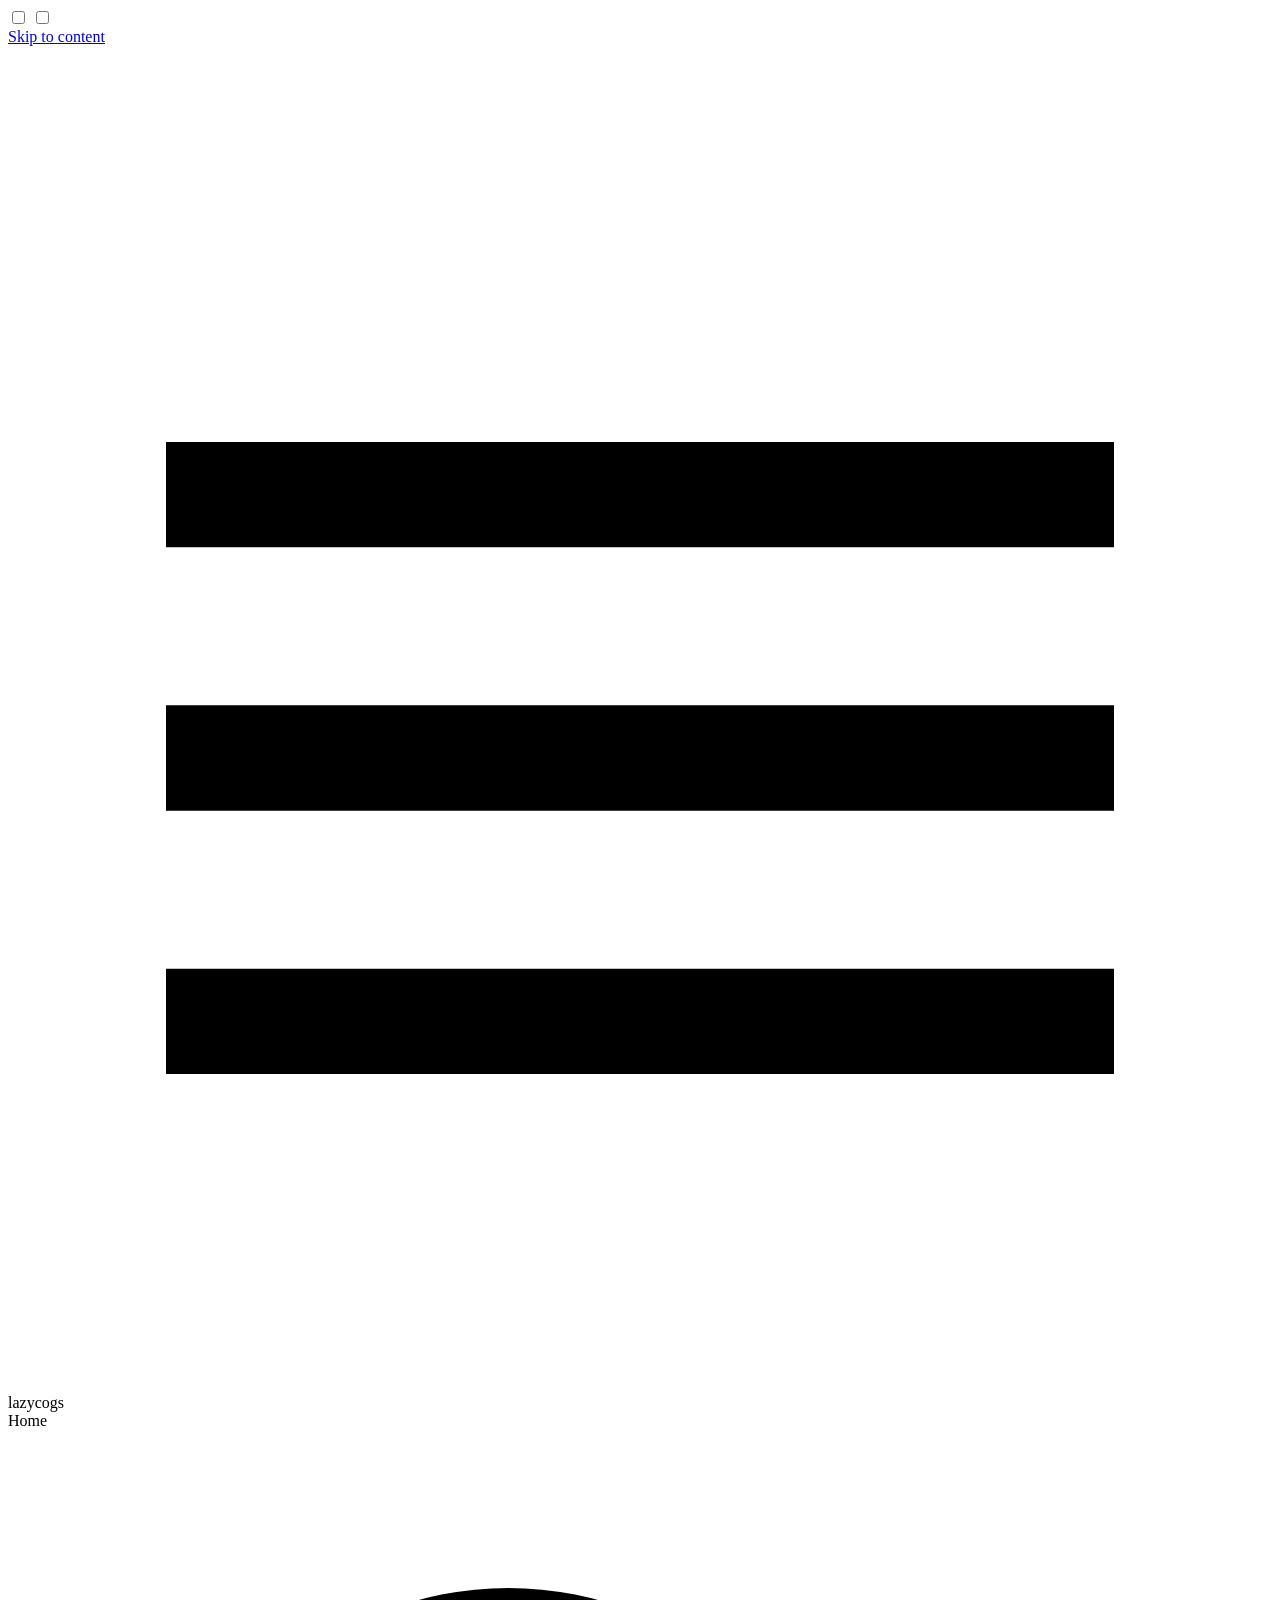
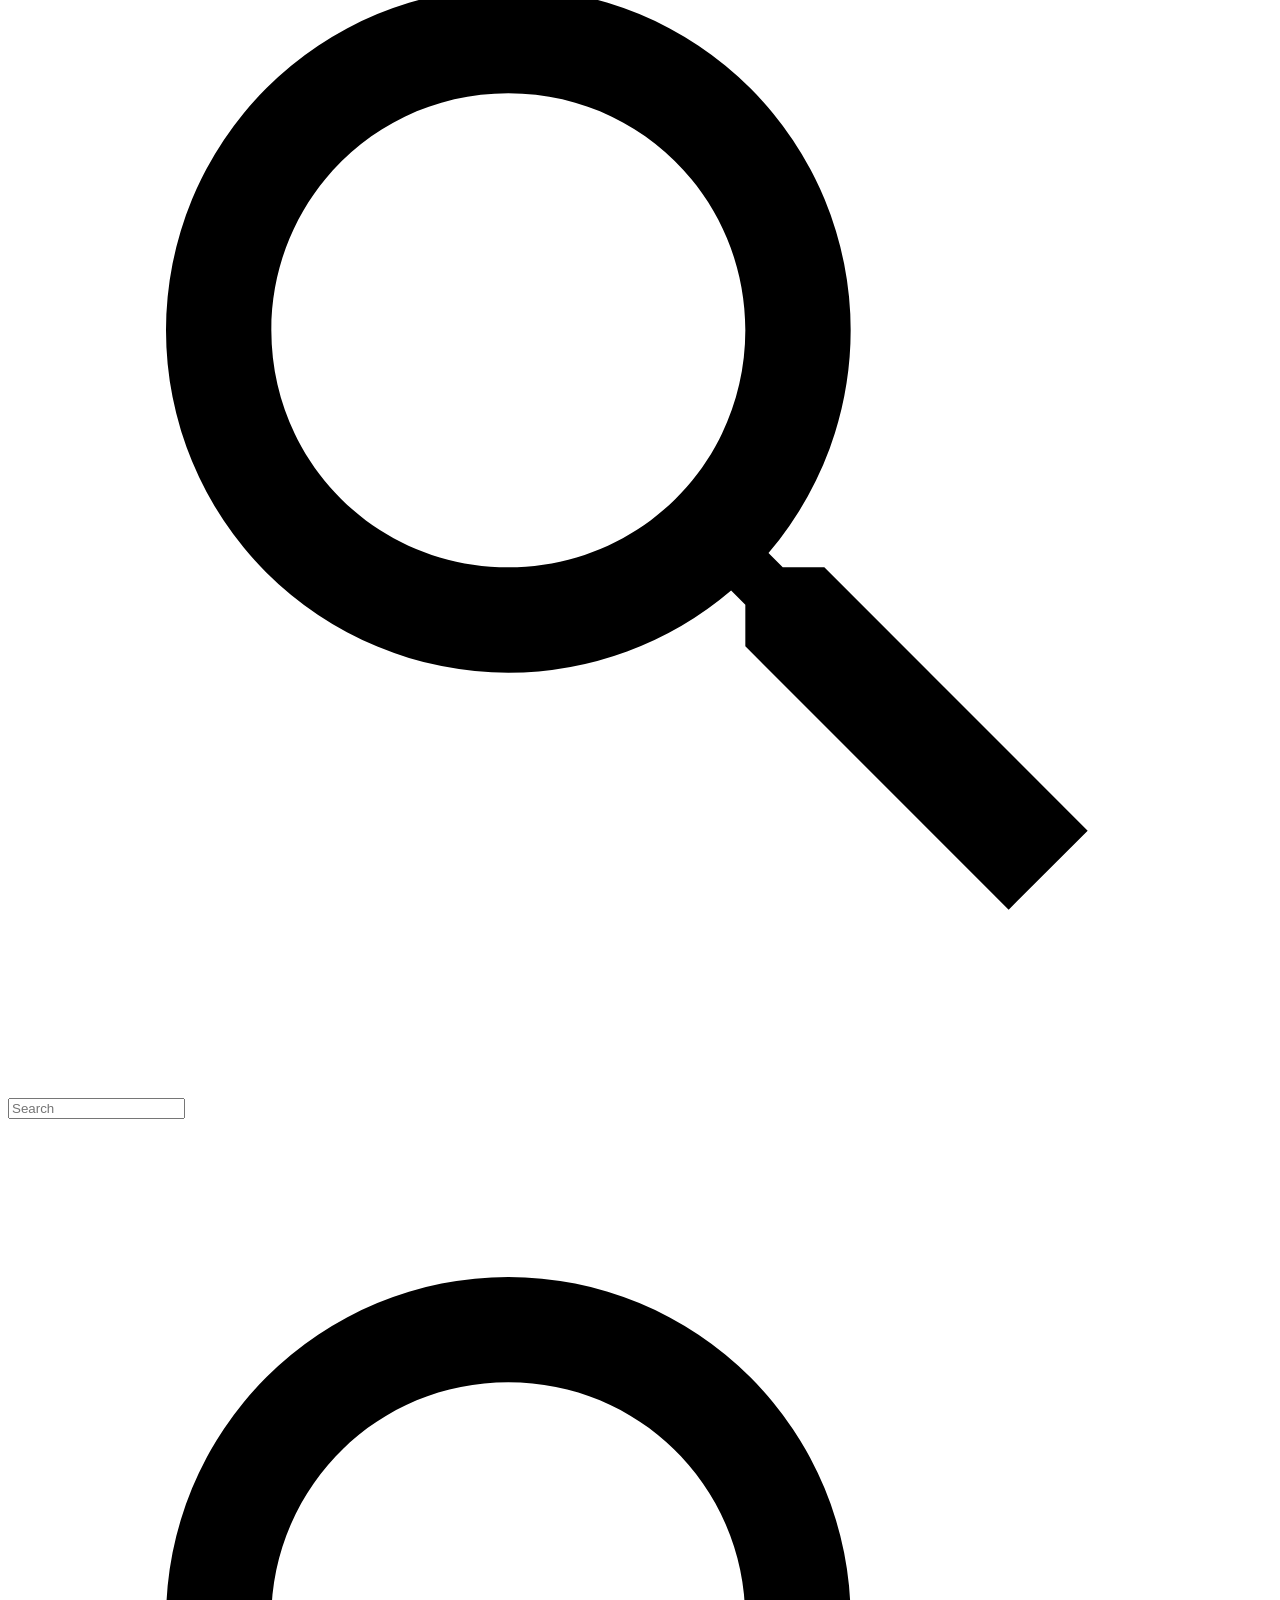
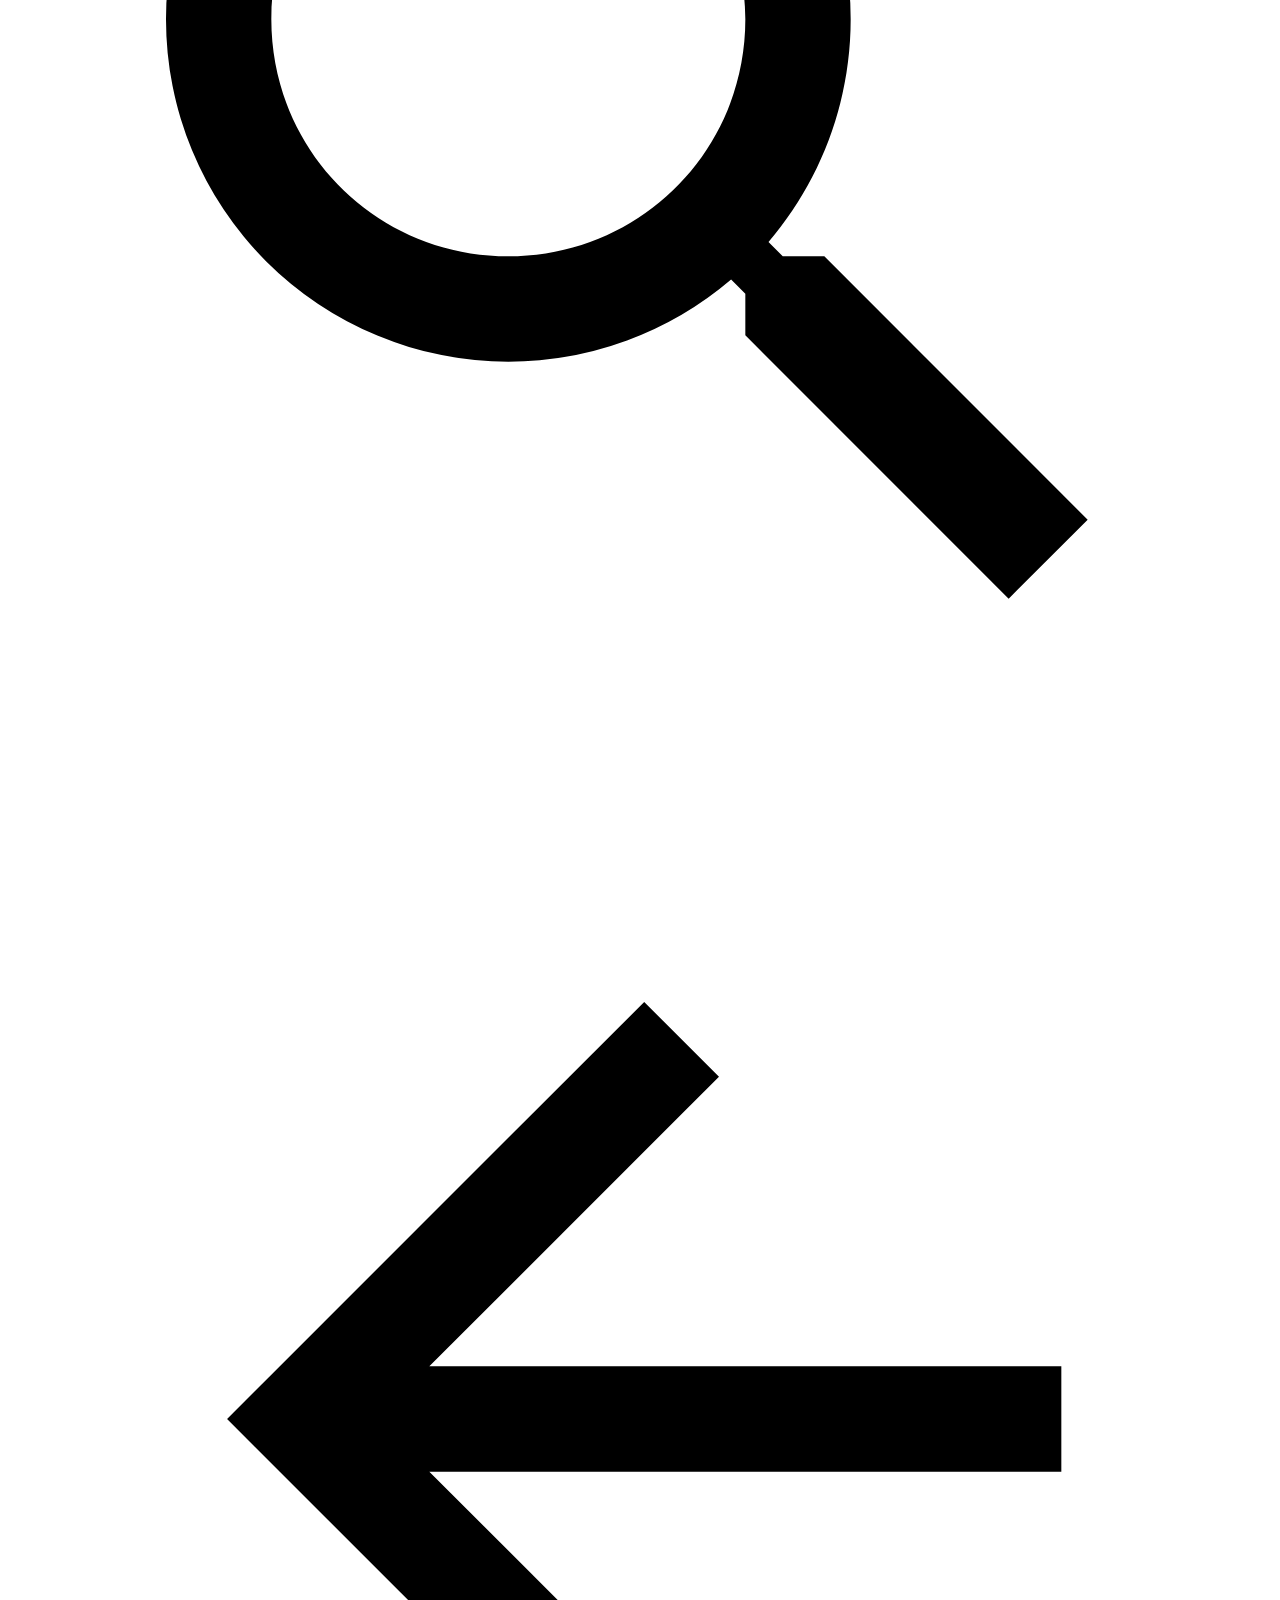
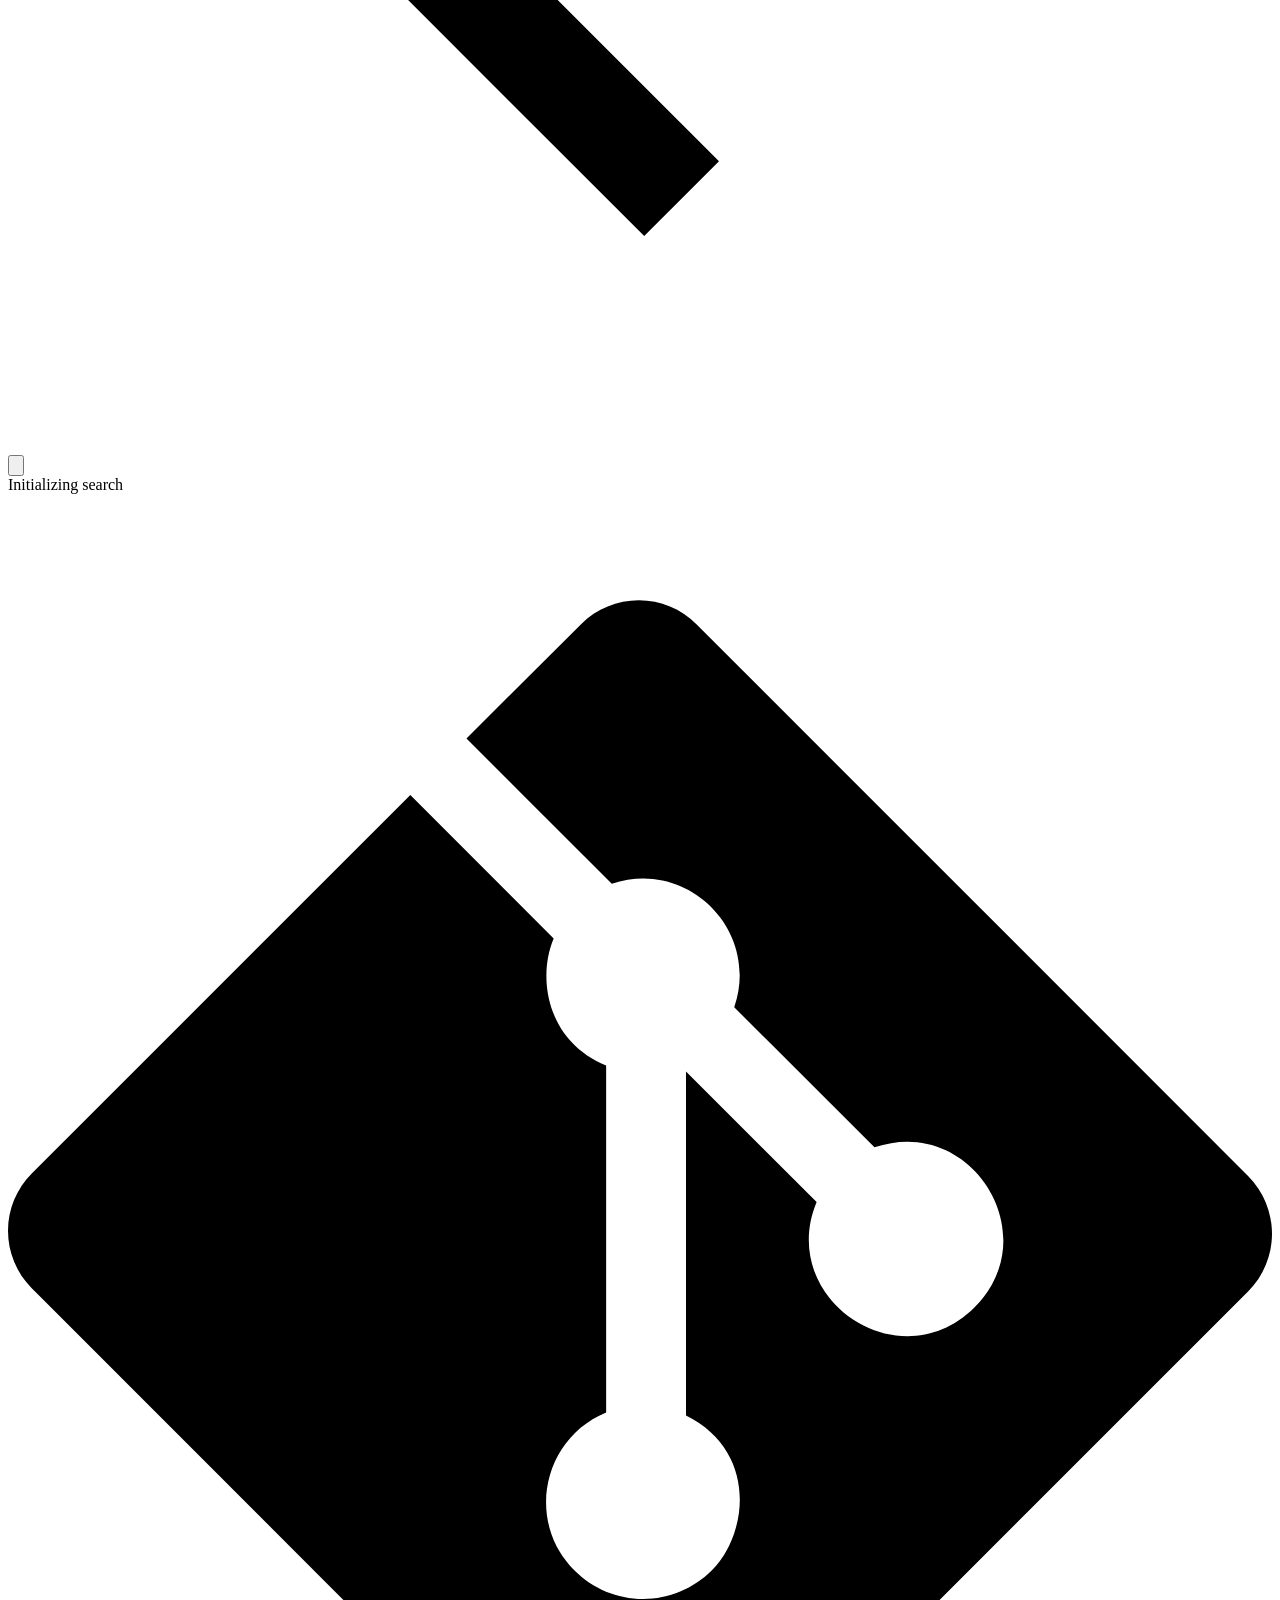
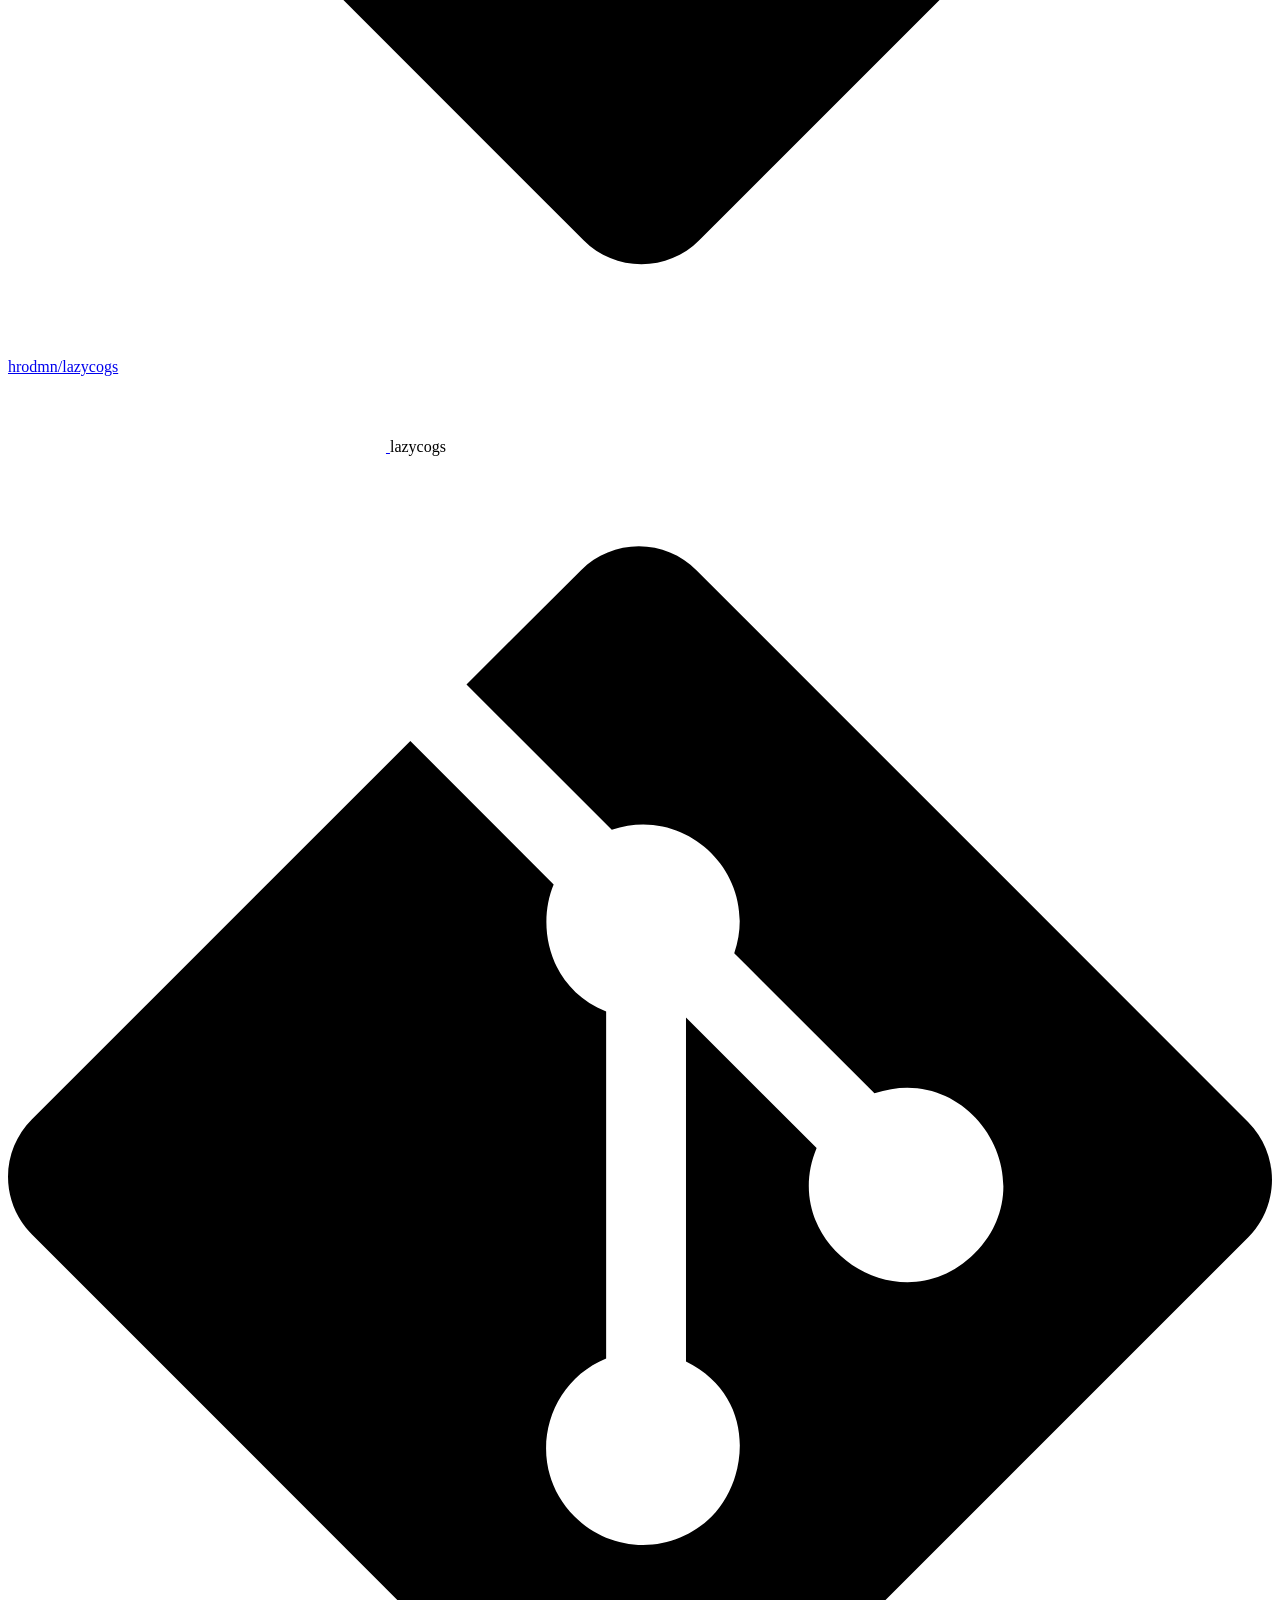
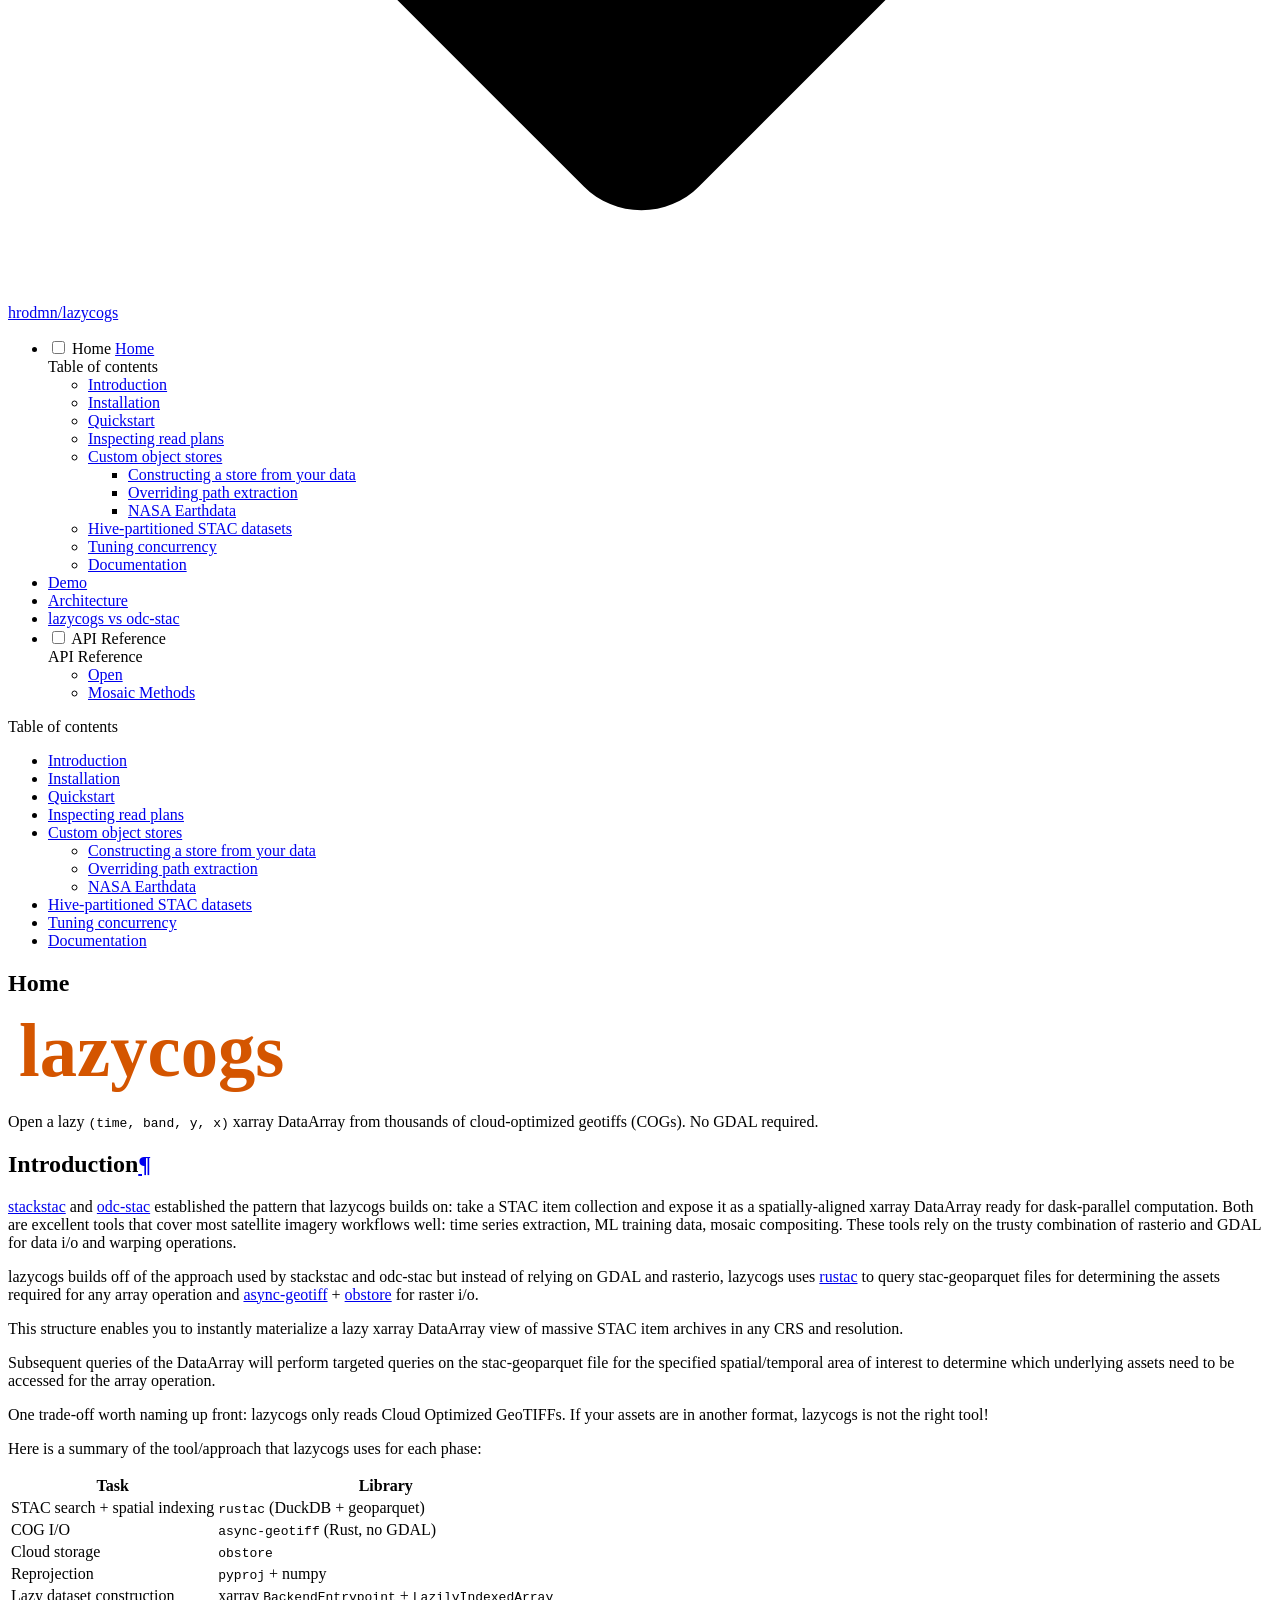
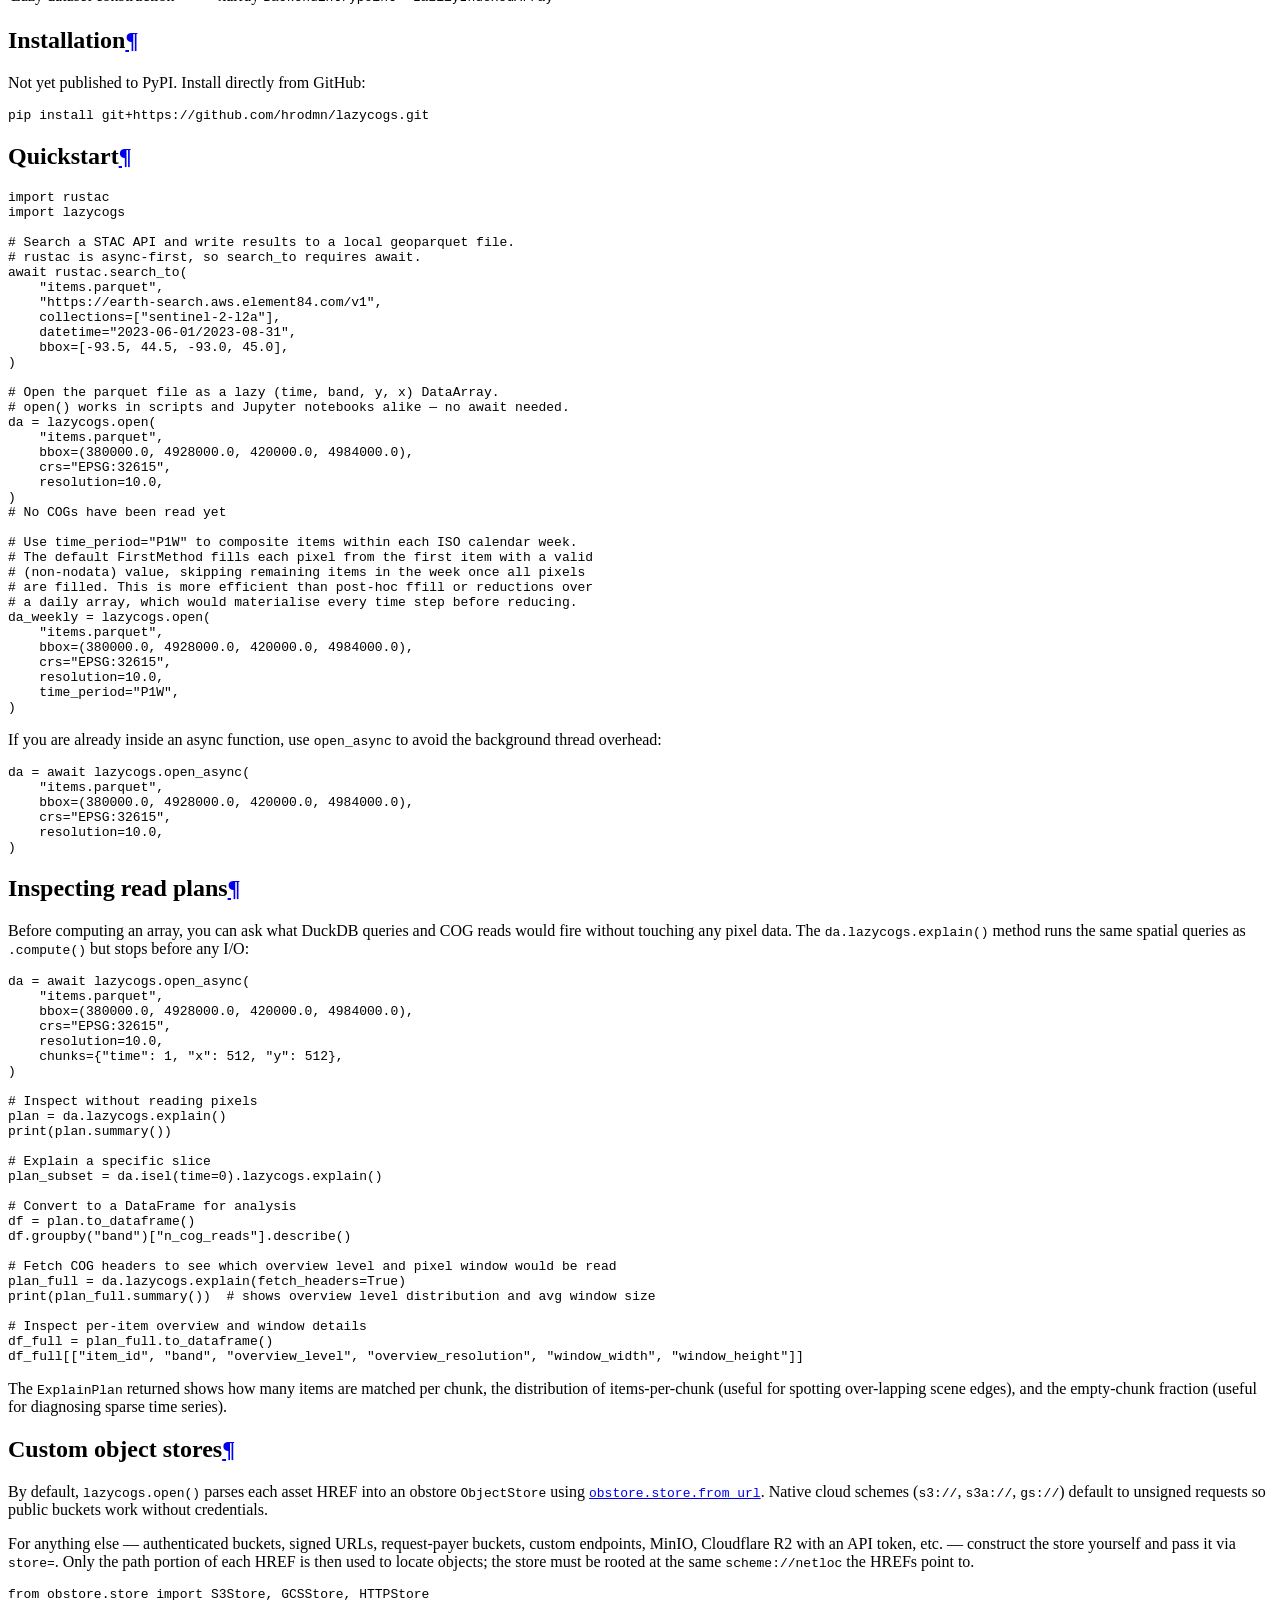
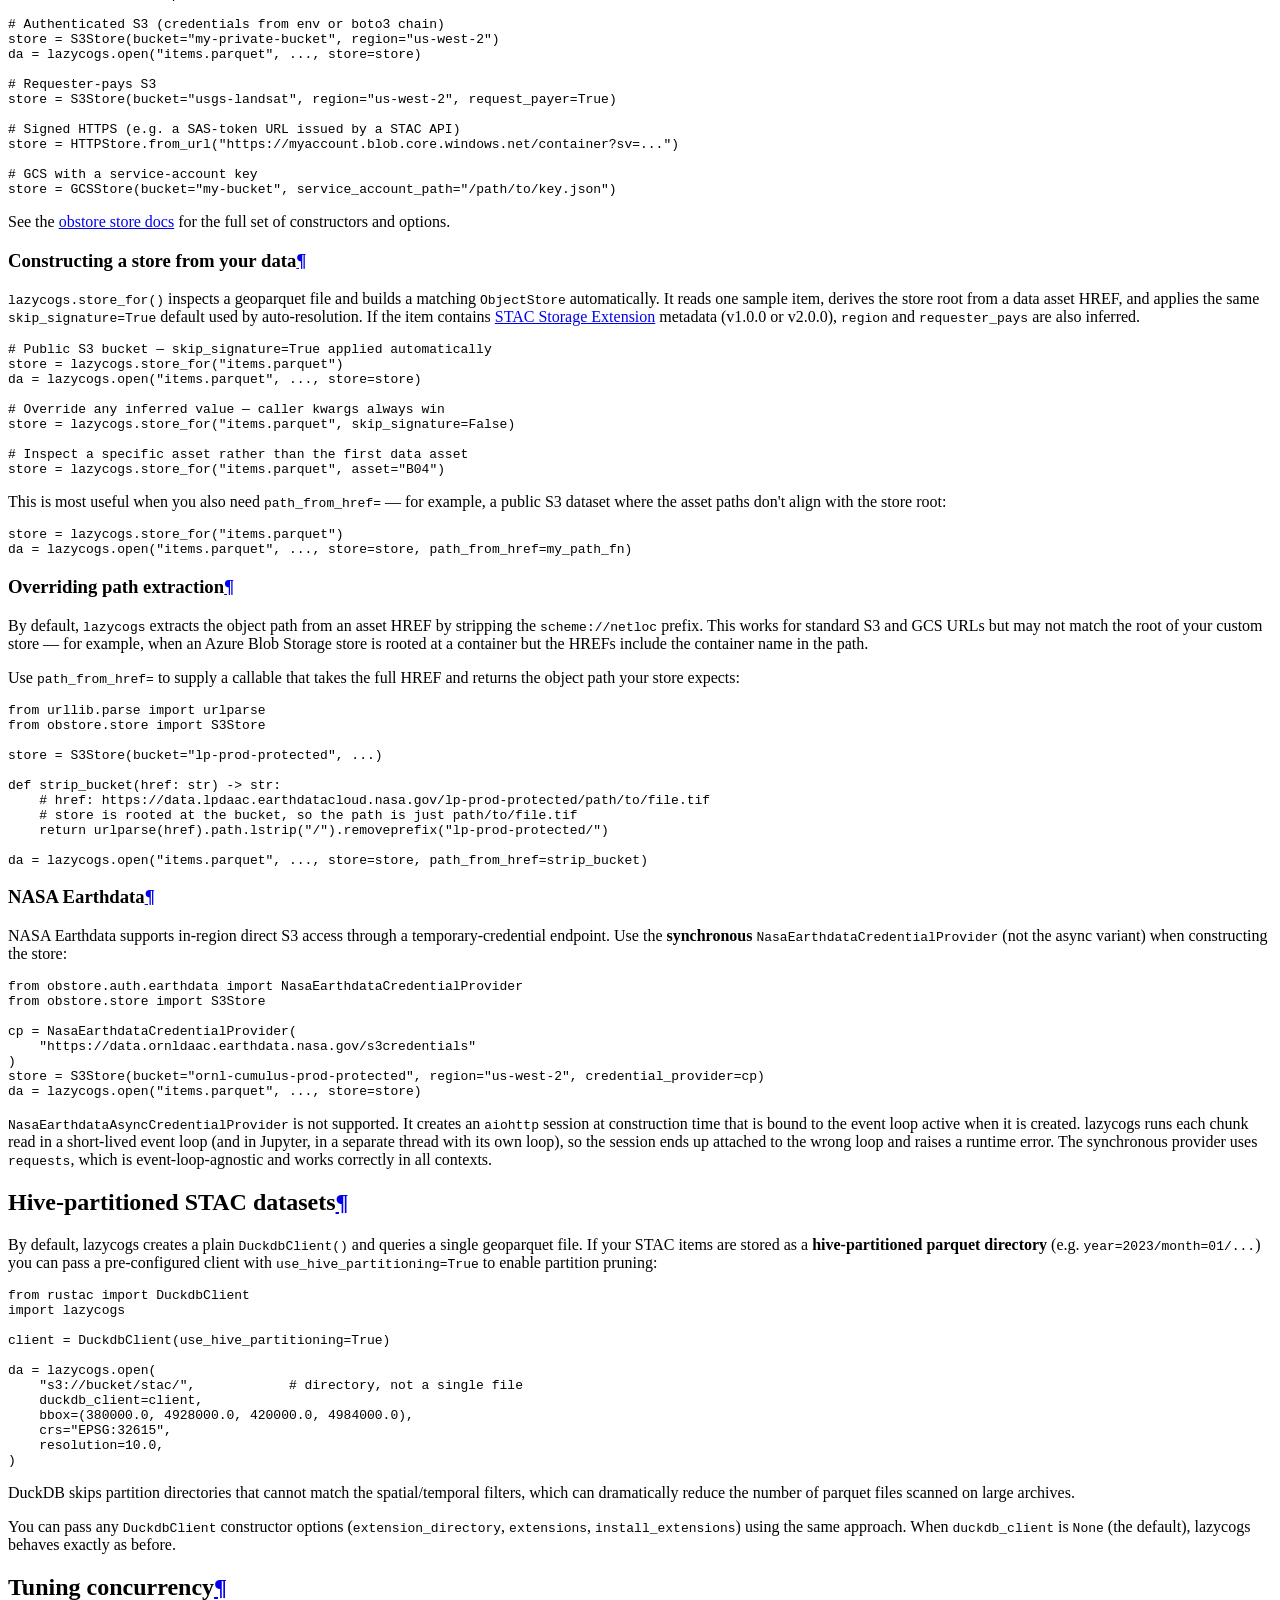
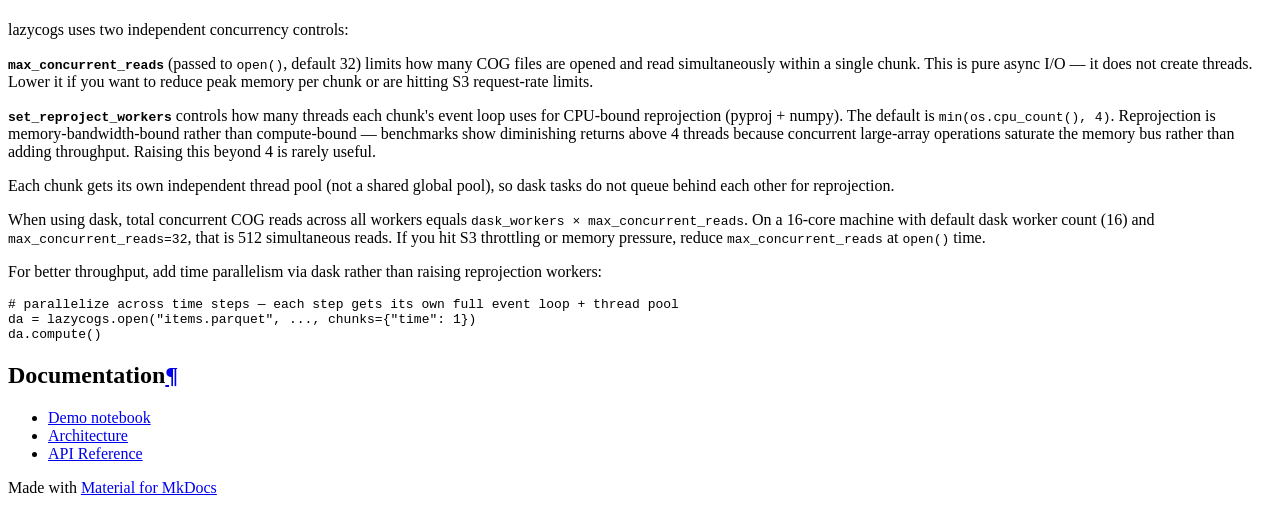
==== commit 260933a9: "Deployed 5fabdb3 with MkDocs version: 1.6.1" ====
--- a/index.html
+++ b/index.html
@@ -70,7 +70,7 @@
     <div data-md-component="skip">
       
         
-        <a href="#why" class="md-skip">
+        <a href="#introduction" class="md-skip">
           Skip to content
         </a>
       
@@ -282,10 +282,10 @@
     <ul class="md-nav__list" data-md-component="toc" data-md-scrollfix>
       
         <li class="md-nav__item">
-  <a href="#why" class="md-nav__link">
-    <span class="md-ellipsis">
-      
-        Why
+  <a href="#introduction" class="md-nav__link">
+    <span class="md-ellipsis">
+      
+        Introduction
       
     </span>
   </a>
@@ -372,6 +372,17 @@
         
       </ul>
     </nav>
+  
+</li>
+      
+        <li class="md-nav__item">
+  <a href="#hive-partitioned-stac-datasets" class="md-nav__link">
+    <span class="md-ellipsis">
+      
+        Hive-partitioned STAC datasets
+      
+    </span>
+  </a>
   
 </li>
       
@@ -621,10 +632,10 @@
     <ul class="md-nav__list" data-md-component="toc" data-md-scrollfix>
       
         <li class="md-nav__item">
-  <a href="#why" class="md-nav__link">
-    <span class="md-ellipsis">
-      
-        Why
+  <a href="#introduction" class="md-nav__link">
+    <span class="md-ellipsis">
+      
+        Introduction
       
     </span>
   </a>
@@ -711,6 +722,17 @@
         
       </ul>
     </nav>
+  
+</li>
+      
+        <li class="md-nav__item">
+  <a href="#hive-partitioned-stac-datasets" class="md-nav__link">
+    <span class="md-ellipsis">
+      
+        Hive-partitioned STAC datasets
+      
+    </span>
+  </a>
   
 </li>
       
@@ -759,10 +781,14 @@
   <h1>Home</h1>
 
 <p><img alt="lazycogs" src="lazycogs.svg" /></p>
-<p>Open a geoparquet STAC item collection as a lazy <code>(time, band, y, x)</code> xarray DataArray backed by Cloud Optimized GeoTIFFs. No GDAL required.</p>
-<h2 id="why">Why<a class="headerlink" href="#why" title="Permanent link">&para;</a></h2>
-<p>Most tools that combine STAC and xarray (stackstac, odc-stac, rioxarray's GTI backend) depend on GDAL for spatial indexing, COG I/O, and reprojection. GDAL works, but it introduces a large build-time dependency that is difficult to distribute as a standard wheel.</p>
-<p>This package replaces GDAL with a set of modern, Rust-backed libraries that ship as standard Python wheels:</p>
+<p>Open a lazy <code>(time, band, y, x)</code> xarray DataArray from thousands of cloud-optimized geotiffs (COGs). No GDAL required.</p>
+<h2 id="introduction">Introduction<a class="headerlink" href="#introduction" title="Permanent link">&para;</a></h2>
+<p><a href="https://stackstac.readthedocs.io">stackstac</a> and <a href="https://odc-stac.readthedocs.io">odc-stac</a> established the pattern that lazycogs builds on: take a STAC item collection and expose it as a spatially-aligned xarray DataArray ready for dask-parallel computation. Both are excellent tools that cover most satellite imagery workflows well: time series extraction, ML training data, mosaic compositing. These tools rely on the trusty combination of rasterio and GDAL for data i/o and warping operations.</p>
+<p>lazycogs builds off of the approach used by stackstac and odc-stac but instead of relying on GDAL and rasterio, lazycogs uses <a href="https://stac-utils.github.io/rustac-py">rustac</a> to query stac-geoparquet files for determining the assets required for any array operation and <a href="https://developmentseed/async-geotiff">async-geotiff</a> + <a href="https://developmentseed.org/obstore">obstore</a> for raster i/o. </p>
+<p>This structure enables you to instantly materialize a lazy xarray DataArray view of massive STAC item archives in any CRS and resolution.</p>
+<p>Subsequent queries of the DataArray will perform targeted queries on the stac-geoparquet file for the specified spatial/temporal area of interest to determine which underlying assets need to be accessed for the array operation.</p>
+<p>One trade-off worth naming up front: lazycogs only reads Cloud Optimized GeoTIFFs. If your assets are in another format, lazycogs is not the right tool!</p>
+<p>Here is a summary of the tool/approach that lazycogs uses for each phase:</p>
 <table>
 <thead>
 <tr>
@@ -915,16 +941,16 @@
 <p>By default, <code>lazycogs</code> extracts the object path from an asset HREF by stripping the <code>scheme://netloc</code> prefix. This works for standard S3 and GCS URLs but may not match the root of your custom store — for example, when an Azure Blob Storage store is rooted at a container but the HREFs include the container name in the path.</p>
 <p>Use <code>path_from_href=</code> to supply a callable that takes the full HREF and returns the object path your store expects:</p>
 <div class="highlight"><pre><span></span><code><a id="__codelineno-7-1" name="__codelineno-7-1" href="#__codelineno-7-1"></a><span class="kn">from</span><span class="w"> </span><span class="nn">urllib.parse</span><span class="w"> </span><span class="kn">import</span> <span class="n">urlparse</span>
-<a id="__codelineno-7-2" name="__codelineno-7-2" href="#__codelineno-7-2"></a><span class="kn">from</span><span class="w"> </span><span class="nn">obstore.store</span><span class="w"> </span><span class="kn">import</span> <span class="n">AzureBlobStore</span>
+<a id="__codelineno-7-2" name="__codelineno-7-2" href="#__codelineno-7-2"></a><span class="kn">from</span><span class="w"> </span><span class="nn">obstore.store</span><span class="w"> </span><span class="kn">import</span> <span class="n">S3Store</span>
 <a id="__codelineno-7-3" name="__codelineno-7-3" href="#__codelineno-7-3"></a>
-<a id="__codelineno-7-4" name="__codelineno-7-4" href="#__codelineno-7-4"></a><span class="n">store</span> <span class="o">=</span> <span class="n">AzureBlobStore</span><span class="p">(</span><span class="n">container</span><span class="o">=</span><span class="s2">&quot;my-container&quot;</span><span class="p">,</span> <span class="o">...</span><span class="p">)</span>
+<a id="__codelineno-7-4" name="__codelineno-7-4" href="#__codelineno-7-4"></a><span class="n">store</span> <span class="o">=</span> <span class="n">S3Store</span><span class="p">(</span><span class="n">bucket</span><span class="o">=</span><span class="s2">&quot;lp-prod-protected&quot;</span><span class="p">,</span> <span class="o">...</span><span class="p">)</span>
 <a id="__codelineno-7-5" name="__codelineno-7-5" href="#__codelineno-7-5"></a>
-<a id="__codelineno-7-6" name="__codelineno-7-6" href="#__codelineno-7-6"></a><span class="k">def</span><span class="w"> </span><span class="nf">strip_container</span><span class="p">(</span><span class="n">href</span><span class="p">:</span> <span class="nb">str</span><span class="p">)</span> <span class="o">-&gt;</span> <span class="nb">str</span><span class="p">:</span>
-<a id="__codelineno-7-7" name="__codelineno-7-7" href="#__codelineno-7-7"></a>    <span class="c1"># href: https://account.blob.core.windows.net/my-container/path/to/file.tif</span>
-<a id="__codelineno-7-8" name="__codelineno-7-8" href="#__codelineno-7-8"></a>    <span class="c1"># store is rooted at the container level, so drop the container prefix</span>
-<a id="__codelineno-7-9" name="__codelineno-7-9" href="#__codelineno-7-9"></a>    <span class="k">return</span> <span class="n">urlparse</span><span class="p">(</span><span class="n">href</span><span class="p">)</span><span class="o">.</span><span class="n">path</span><span class="o">.</span><span class="n">lstrip</span><span class="p">(</span><span class="s2">&quot;/&quot;</span><span class="p">)</span><span class="o">.</span><span class="n">removeprefix</span><span class="p">(</span><span class="s2">&quot;my-container/&quot;</span><span class="p">)</span>
+<a id="__codelineno-7-6" name="__codelineno-7-6" href="#__codelineno-7-6"></a><span class="k">def</span><span class="w"> </span><span class="nf">strip_bucket</span><span class="p">(</span><span class="n">href</span><span class="p">:</span> <span class="nb">str</span><span class="p">)</span> <span class="o">-&gt;</span> <span class="nb">str</span><span class="p">:</span>
+<a id="__codelineno-7-7" name="__codelineno-7-7" href="#__codelineno-7-7"></a>    <span class="c1"># href: https://data.lpdaac.earthdatacloud.nasa.gov/lp-prod-protected/path/to/file.tif</span>
+<a id="__codelineno-7-8" name="__codelineno-7-8" href="#__codelineno-7-8"></a>    <span class="c1"># store is rooted at the bucket, so the path is just path/to/file.tif</span>
+<a id="__codelineno-7-9" name="__codelineno-7-9" href="#__codelineno-7-9"></a>    <span class="k">return</span> <span class="n">urlparse</span><span class="p">(</span><span class="n">href</span><span class="p">)</span><span class="o">.</span><span class="n">path</span><span class="o">.</span><span class="n">lstrip</span><span class="p">(</span><span class="s2">&quot;/&quot;</span><span class="p">)</span><span class="o">.</span><span class="n">removeprefix</span><span class="p">(</span><span class="s2">&quot;lp-prod-protected/&quot;</span><span class="p">)</span>
 <a id="__codelineno-7-10" name="__codelineno-7-10" href="#__codelineno-7-10"></a>
-<a id="__codelineno-7-11" name="__codelineno-7-11" href="#__codelineno-7-11"></a><span class="n">da</span> <span class="o">=</span> <span class="n">lazycogs</span><span class="o">.</span><span class="n">open</span><span class="p">(</span><span class="s2">&quot;items.parquet&quot;</span><span class="p">,</span> <span class="o">...</span><span class="p">,</span> <span class="n">store</span><span class="o">=</span><span class="n">store</span><span class="p">,</span> <span class="n">path_from_href</span><span class="o">=</span><span class="n">strip_container</span><span class="p">)</span>
+<a id="__codelineno-7-11" name="__codelineno-7-11" href="#__codelineno-7-11"></a><span class="n">da</span> <span class="o">=</span> <span class="n">lazycogs</span><span class="o">.</span><span class="n">open</span><span class="p">(</span><span class="s2">&quot;items.parquet&quot;</span><span class="p">,</span> <span class="o">...</span><span class="p">,</span> <span class="n">store</span><span class="o">=</span><span class="n">store</span><span class="p">,</span> <span class="n">path_from_href</span><span class="o">=</span><span class="n">strip_bucket</span><span class="p">)</span>
 </code></pre></div>
 <h3 id="nasa-earthdata">NASA Earthdata<a class="headerlink" href="#nasa-earthdata" title="Permanent link">&para;</a></h3>
 <p>NASA Earthdata supports in-region direct S3 access through a temporary-credential endpoint. Use the <strong>synchronous</strong> <code>NasaEarthdataCredentialProvider</code> (not the async variant) when constructing the store:</p>
@@ -938,6 +964,29 @@
 <a id="__codelineno-8-8" name="__codelineno-8-8" href="#__codelineno-8-8"></a><span class="n">da</span> <span class="o">=</span> <span class="n">lazycogs</span><span class="o">.</span><span class="n">open</span><span class="p">(</span><span class="s2">&quot;items.parquet&quot;</span><span class="p">,</span> <span class="o">...</span><span class="p">,</span> <span class="n">store</span><span class="o">=</span><span class="n">store</span><span class="p">)</span>
 </code></pre></div>
 <p><code>NasaEarthdataAsyncCredentialProvider</code> is not supported. It creates an <code>aiohttp</code> session at construction time that is bound to the event loop active when it is created. lazycogs runs each chunk read in a short-lived event loop (and in Jupyter, in a separate thread with its own loop), so the session ends up attached to the wrong loop and raises a runtime error. The synchronous provider uses <code>requests</code>, which is event-loop-agnostic and works correctly in all contexts.</p>
+<h2 id="hive-partitioned-stac-datasets">Hive-partitioned STAC datasets<a class="headerlink" href="#hive-partitioned-stac-datasets" title="Permanent link">&para;</a></h2>
+<p>By default, lazycogs creates a plain <code>DuckdbClient()</code> and queries a single geoparquet
+file. If your STAC items are stored as a <strong>hive-partitioned parquet directory</strong> (e.g.
+<code>year=2023/month=01/...</code>) you can pass a pre-configured client with
+<code>use_hive_partitioning=True</code> to enable partition pruning:</p>
+<div class="highlight"><pre><span></span><code><a id="__codelineno-9-1" name="__codelineno-9-1" href="#__codelineno-9-1"></a><span class="kn">from</span><span class="w"> </span><span class="nn">rustac</span><span class="w"> </span><span class="kn">import</span> <span class="n">DuckdbClient</span>
+<a id="__codelineno-9-2" name="__codelineno-9-2" href="#__codelineno-9-2"></a><span class="kn">import</span><span class="w"> </span><span class="nn">lazycogs</span>
+<a id="__codelineno-9-3" name="__codelineno-9-3" href="#__codelineno-9-3"></a>
+<a id="__codelineno-9-4" name="__codelineno-9-4" href="#__codelineno-9-4"></a><span class="n">client</span> <span class="o">=</span> <span class="n">DuckdbClient</span><span class="p">(</span><span class="n">use_hive_partitioning</span><span class="o">=</span><span class="kc">True</span><span class="p">)</span>
+<a id="__codelineno-9-5" name="__codelineno-9-5" href="#__codelineno-9-5"></a>
+<a id="__codelineno-9-6" name="__codelineno-9-6" href="#__codelineno-9-6"></a><span class="n">da</span> <span class="o">=</span> <span class="n">lazycogs</span><span class="o">.</span><span class="n">open</span><span class="p">(</span>
+<a id="__codelineno-9-7" name="__codelineno-9-7" href="#__codelineno-9-7"></a>    <span class="s2">&quot;s3://bucket/stac/&quot;</span><span class="p">,</span>            <span class="c1"># directory, not a single file</span>
+<a id="__codelineno-9-8" name="__codelineno-9-8" href="#__codelineno-9-8"></a>    <span class="n">duckdb_client</span><span class="o">=</span><span class="n">client</span><span class="p">,</span>
+<a id="__codelineno-9-9" name="__codelineno-9-9" href="#__codelineno-9-9"></a>    <span class="n">bbox</span><span class="o">=</span><span class="p">(</span><span class="mf">380000.0</span><span class="p">,</span> <span class="mf">4928000.0</span><span class="p">,</span> <span class="mf">420000.0</span><span class="p">,</span> <span class="mf">4984000.0</span><span class="p">),</span>
+<a id="__codelineno-9-10" name="__codelineno-9-10" href="#__codelineno-9-10"></a>    <span class="n">crs</span><span class="o">=</span><span class="s2">&quot;EPSG:32615&quot;</span><span class="p">,</span>
+<a id="__codelineno-9-11" name="__codelineno-9-11" href="#__codelineno-9-11"></a>    <span class="n">resolution</span><span class="o">=</span><span class="mf">10.0</span><span class="p">,</span>
+<a id="__codelineno-9-12" name="__codelineno-9-12" href="#__codelineno-9-12"></a><span class="p">)</span>
+</code></pre></div>
+<p>DuckDB skips partition directories that cannot match the spatial/temporal filters,
+which can dramatically reduce the number of parquet files scanned on large archives.</p>
+<p>You can pass any <code>DuckdbClient</code> constructor options (<code>extension_directory</code>,
+<code>extensions</code>, <code>install_extensions</code>) using the same approach. When <code>duckdb_client</code> is
+<code>None</code> (the default), lazycogs behaves exactly as before.</p>
 <h2 id="tuning-concurrency">Tuning concurrency<a class="headerlink" href="#tuning-concurrency" title="Permanent link">&para;</a></h2>
 <p>lazycogs uses two independent concurrency controls:</p>
 <p><strong><code>max_concurrent_reads</code></strong> (passed to <code>open()</code>, default 32) limits how many COG files are opened and read simultaneously within a single chunk. This is pure async I/O — it does not create threads. Lower it if you want to reduce peak memory per chunk or are hitting S3 request-rate limits.</p>
@@ -945,9 +994,9 @@
 <p>Each chunk gets its own independent thread pool (not a shared global pool), so dask tasks do not queue behind each other for reprojection.</p>
 <p>When using dask, total concurrent COG reads across all workers equals <code>dask_workers × max_concurrent_reads</code>. On a 16-core machine with default dask worker count (16) and <code>max_concurrent_reads=32</code>, that is 512 simultaneous reads. If you hit S3 throttling or memory pressure, reduce <code>max_concurrent_reads</code> at <code>open()</code> time.</p>
 <p>For better throughput, add time parallelism via dask rather than raising reprojection workers:</p>
-<div class="highlight"><pre><span></span><code><a id="__codelineno-9-1" name="__codelineno-9-1" href="#__codelineno-9-1"></a><span class="c1"># parallelize across time steps — each step gets its own full event loop + thread pool</span>
-<a id="__codelineno-9-2" name="__codelineno-9-2" href="#__codelineno-9-2"></a><span class="n">da</span> <span class="o">=</span> <span class="n">lazycogs</span><span class="o">.</span><span class="n">open</span><span class="p">(</span><span class="s2">&quot;items.parquet&quot;</span><span class="p">,</span> <span class="o">...</span><span class="p">,</span> <span class="n">chunks</span><span class="o">=</span><span class="p">{</span><span class="s2">&quot;time&quot;</span><span class="p">:</span> <span class="mi">1</span><span class="p">})</span>
-<a id="__codelineno-9-3" name="__codelineno-9-3" href="#__codelineno-9-3"></a><span class="n">da</span><span class="o">.</span><span class="n">compute</span><span class="p">()</span>
+<div class="highlight"><pre><span></span><code><a id="__codelineno-10-1" name="__codelineno-10-1" href="#__codelineno-10-1"></a><span class="c1"># parallelize across time steps — each step gets its own full event loop + thread pool</span>
+<a id="__codelineno-10-2" name="__codelineno-10-2" href="#__codelineno-10-2"></a><span class="n">da</span> <span class="o">=</span> <span class="n">lazycogs</span><span class="o">.</span><span class="n">open</span><span class="p">(</span><span class="s2">&quot;items.parquet&quot;</span><span class="p">,</span> <span class="o">...</span><span class="p">,</span> <span class="n">chunks</span><span class="o">=</span><span class="p">{</span><span class="s2">&quot;time&quot;</span><span class="p">:</span> <span class="mi">1</span><span class="p">})</span>
+<a id="__codelineno-10-3" name="__codelineno-10-3" href="#__codelineno-10-3"></a><span class="n">da</span><span class="o">.</span><span class="n">compute</span><span class="p">()</span>
 </code></pre></div>
 <h2 id="documentation">Documentation<a class="headerlink" href="#documentation" title="Permanent link">&para;</a></h2>
 <ul>
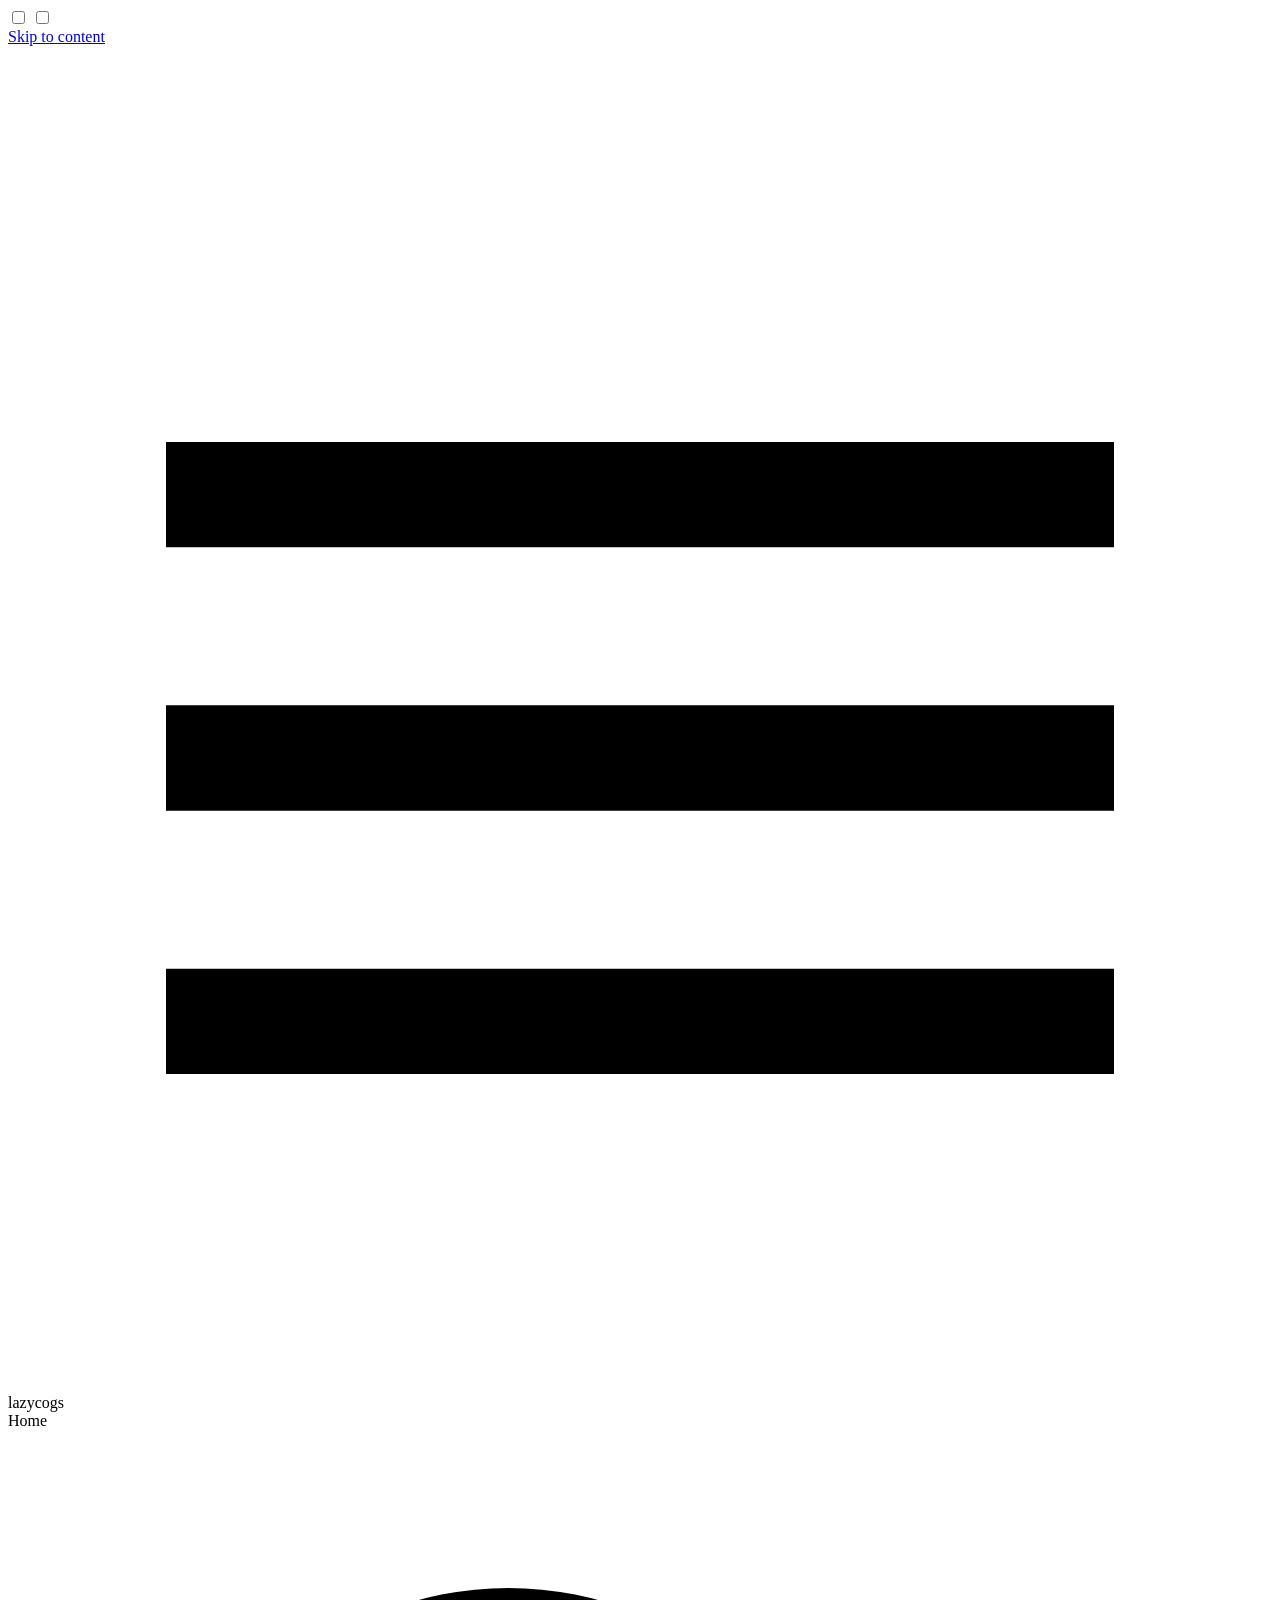
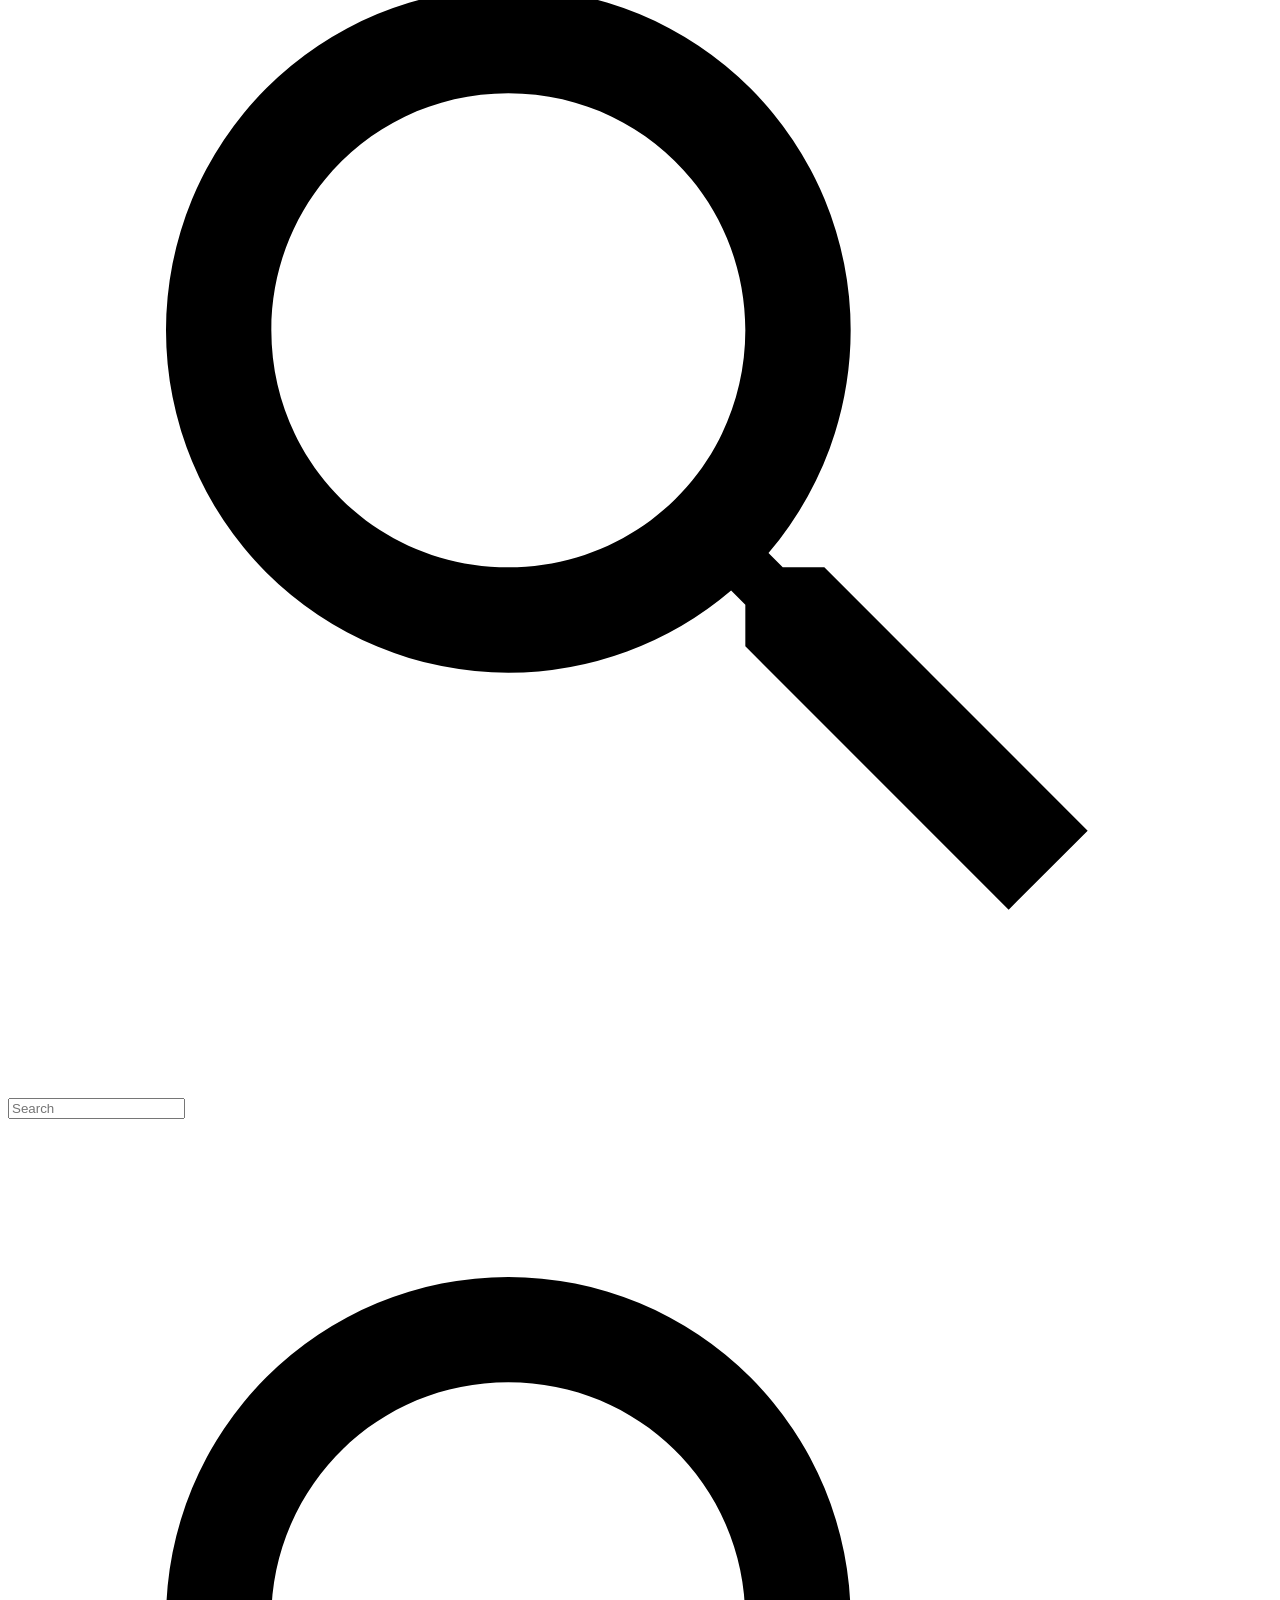
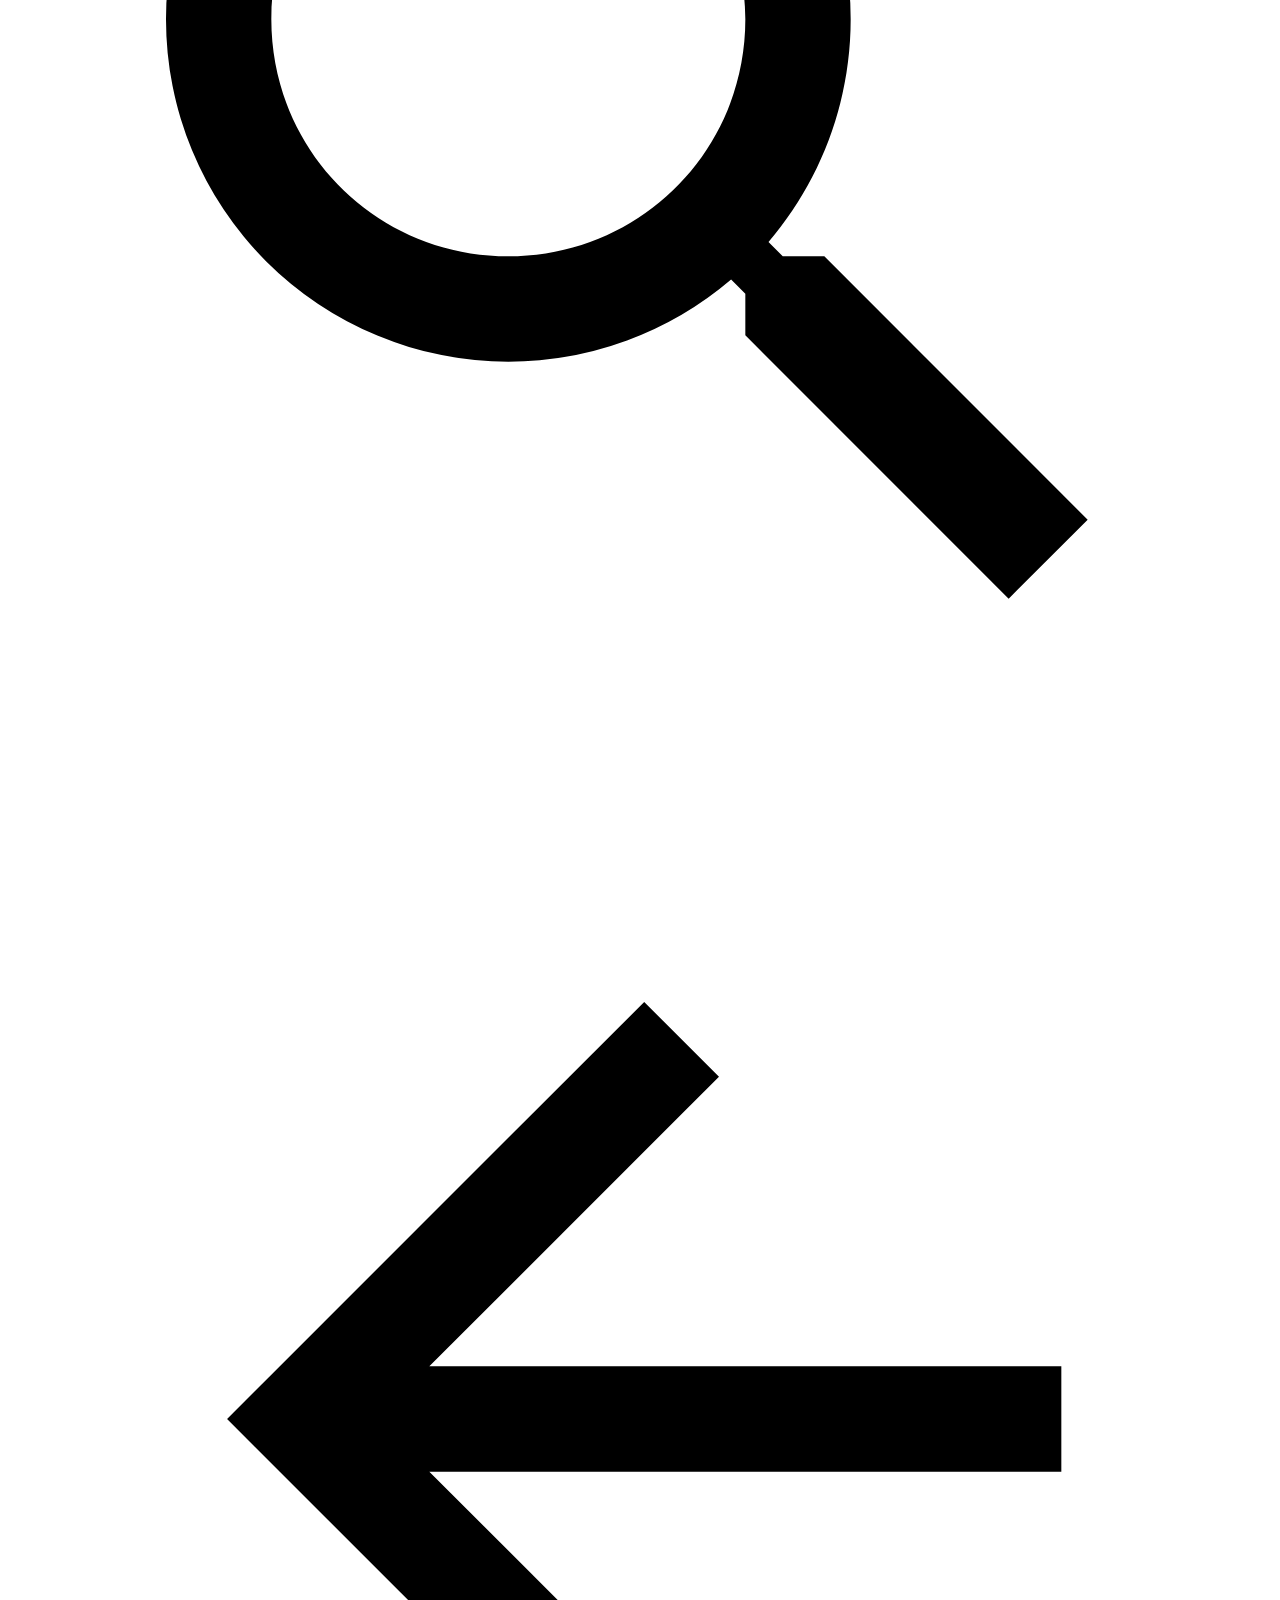
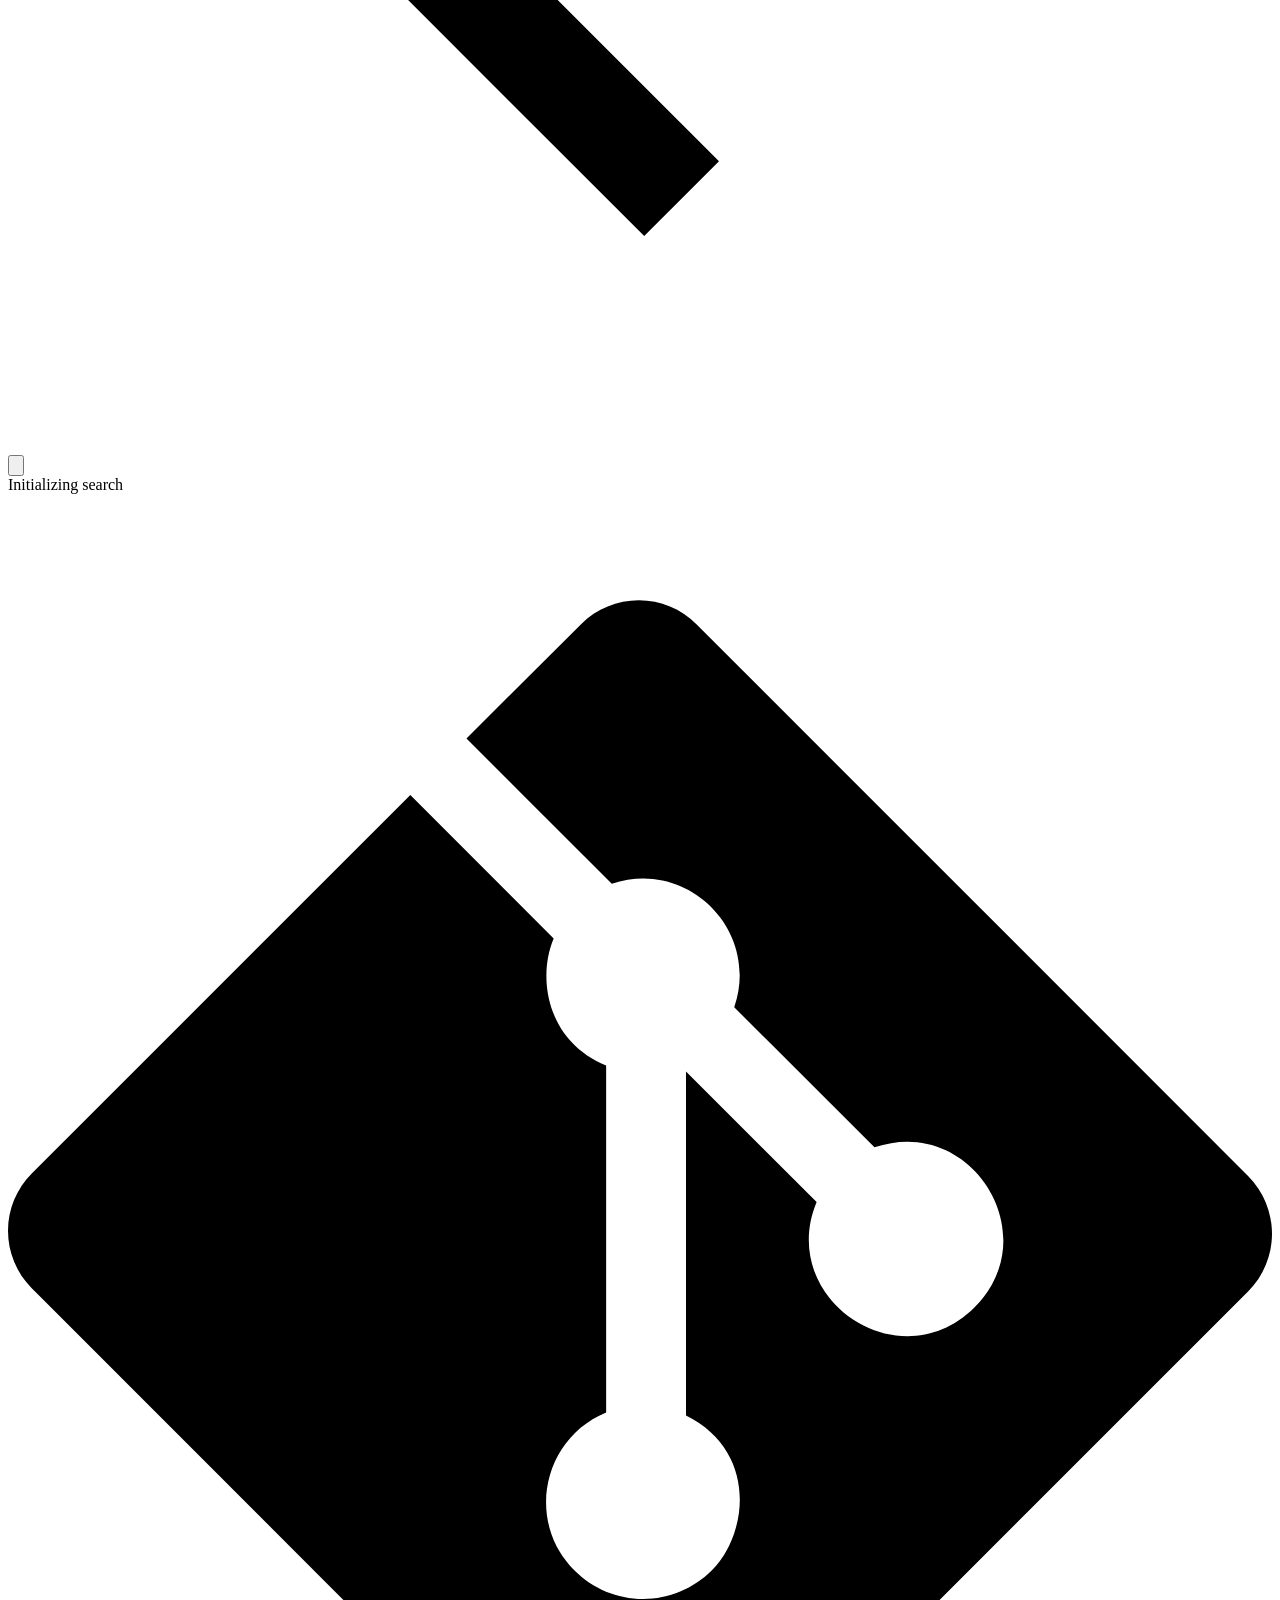
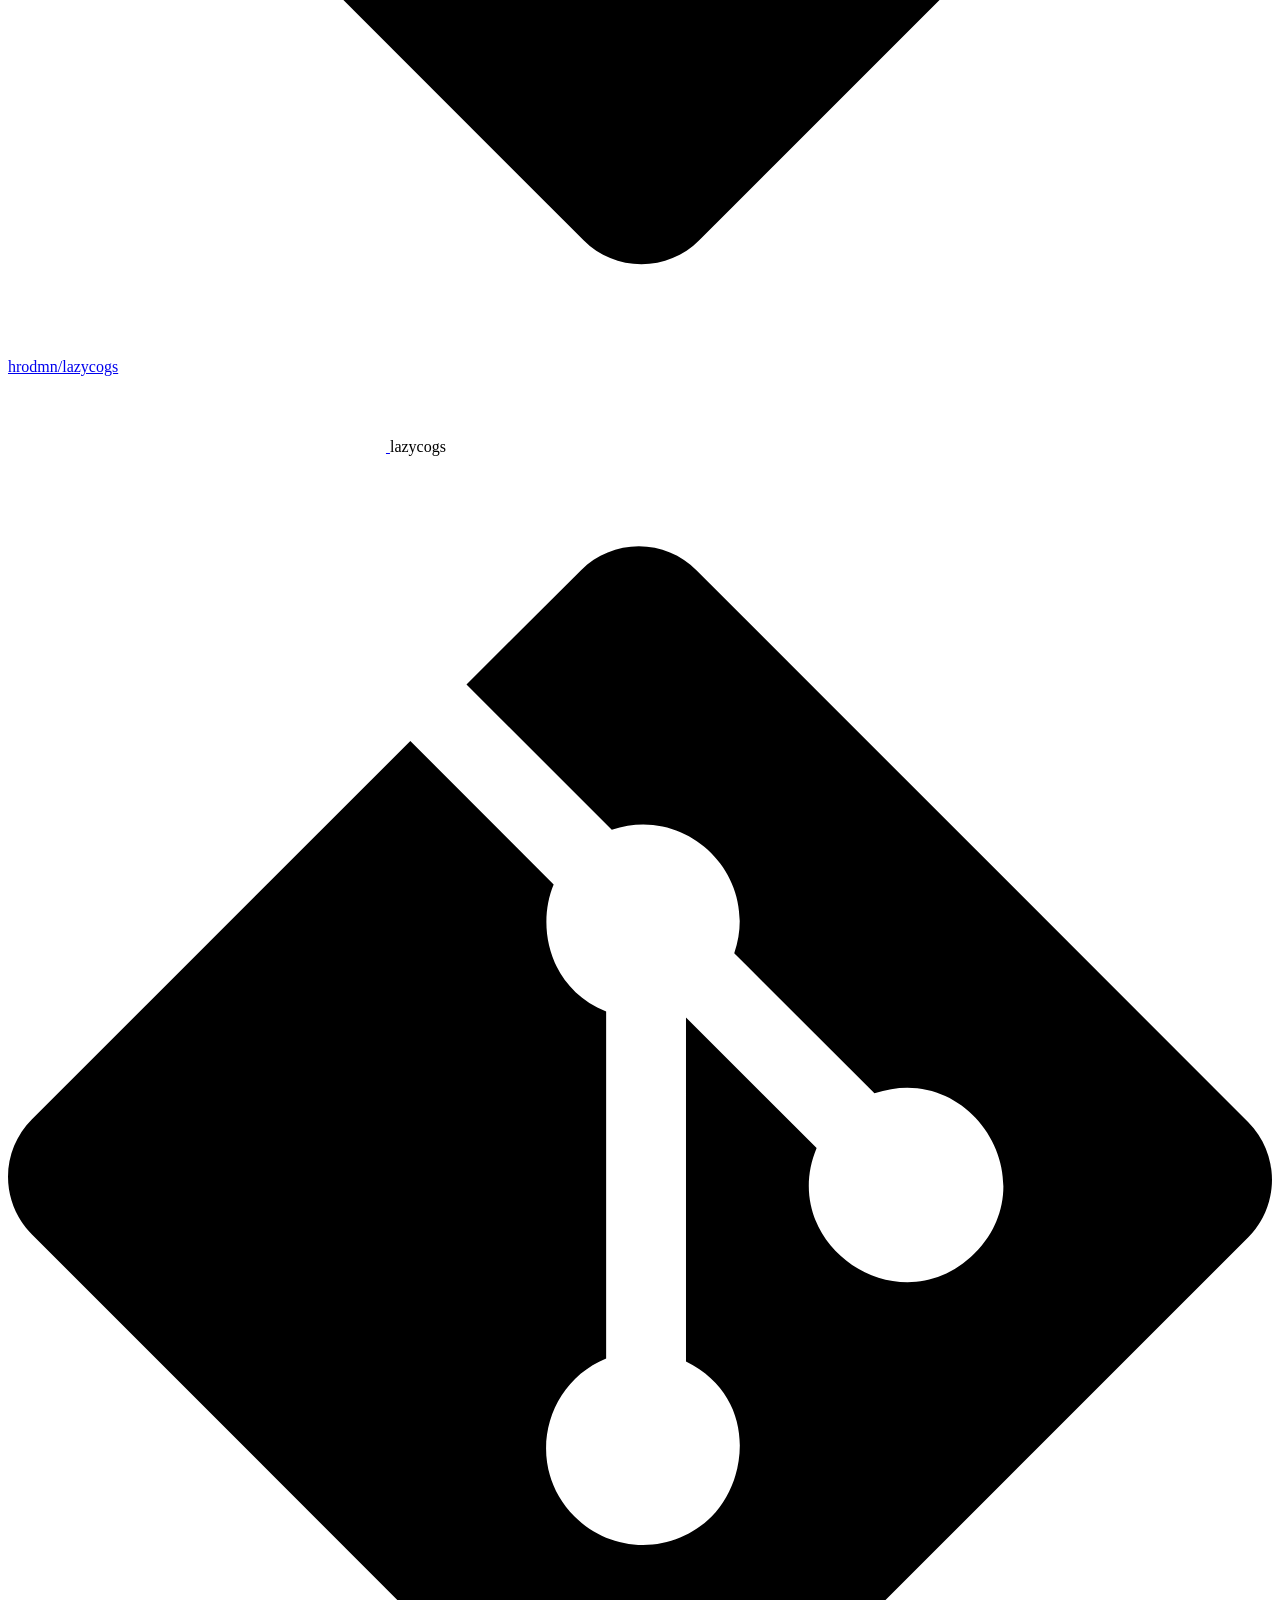
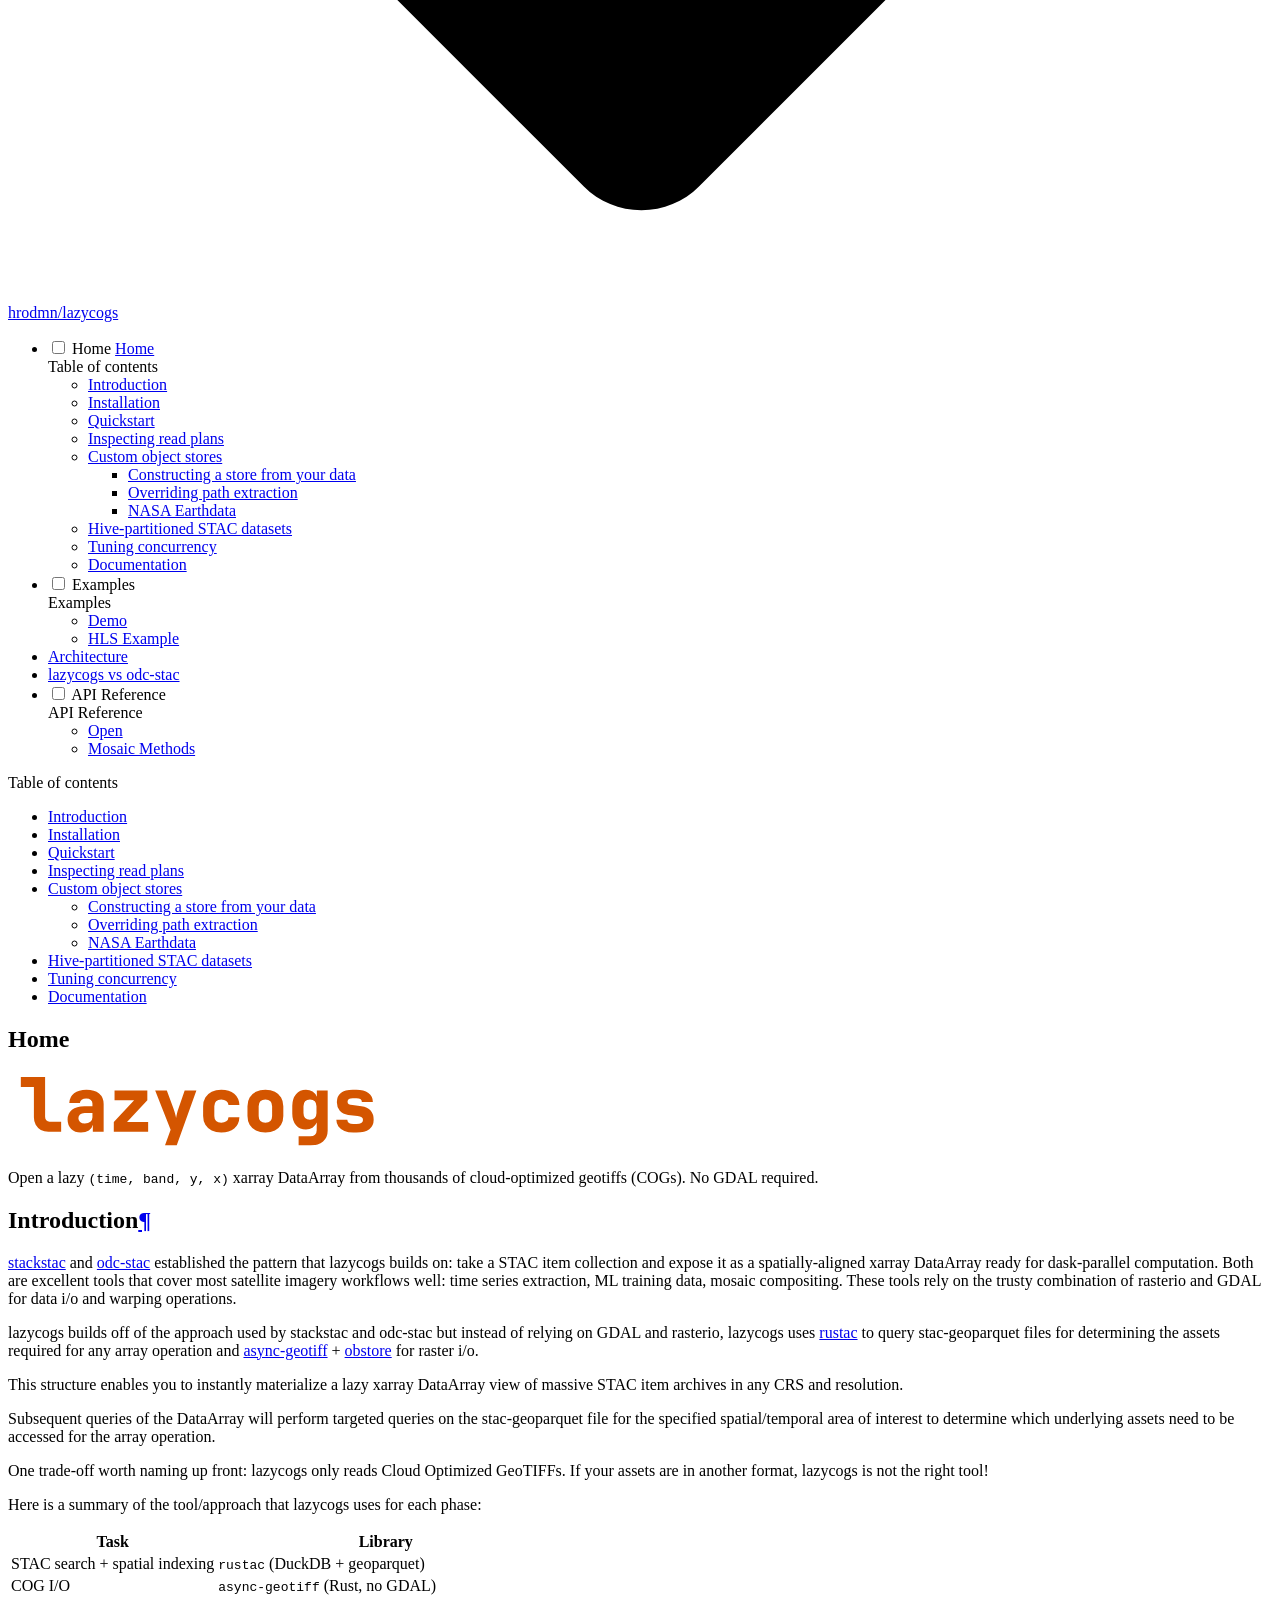
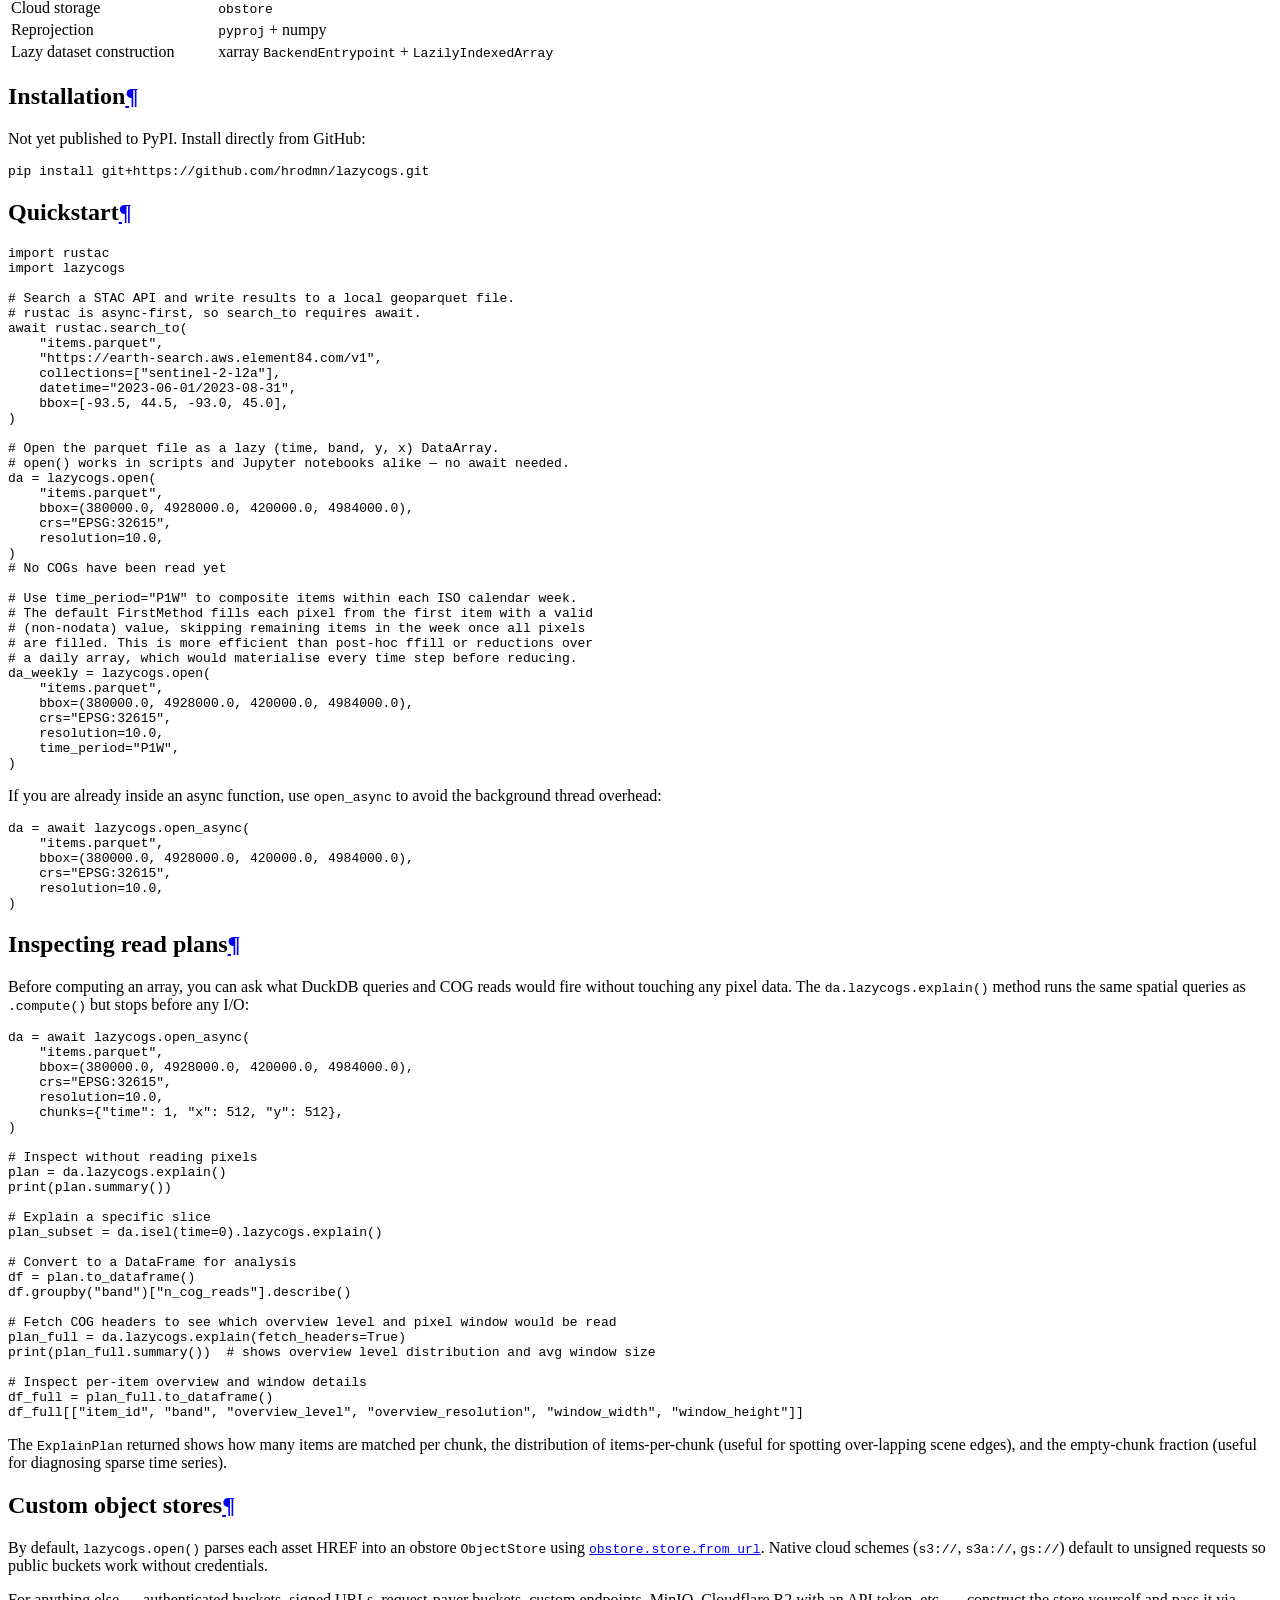
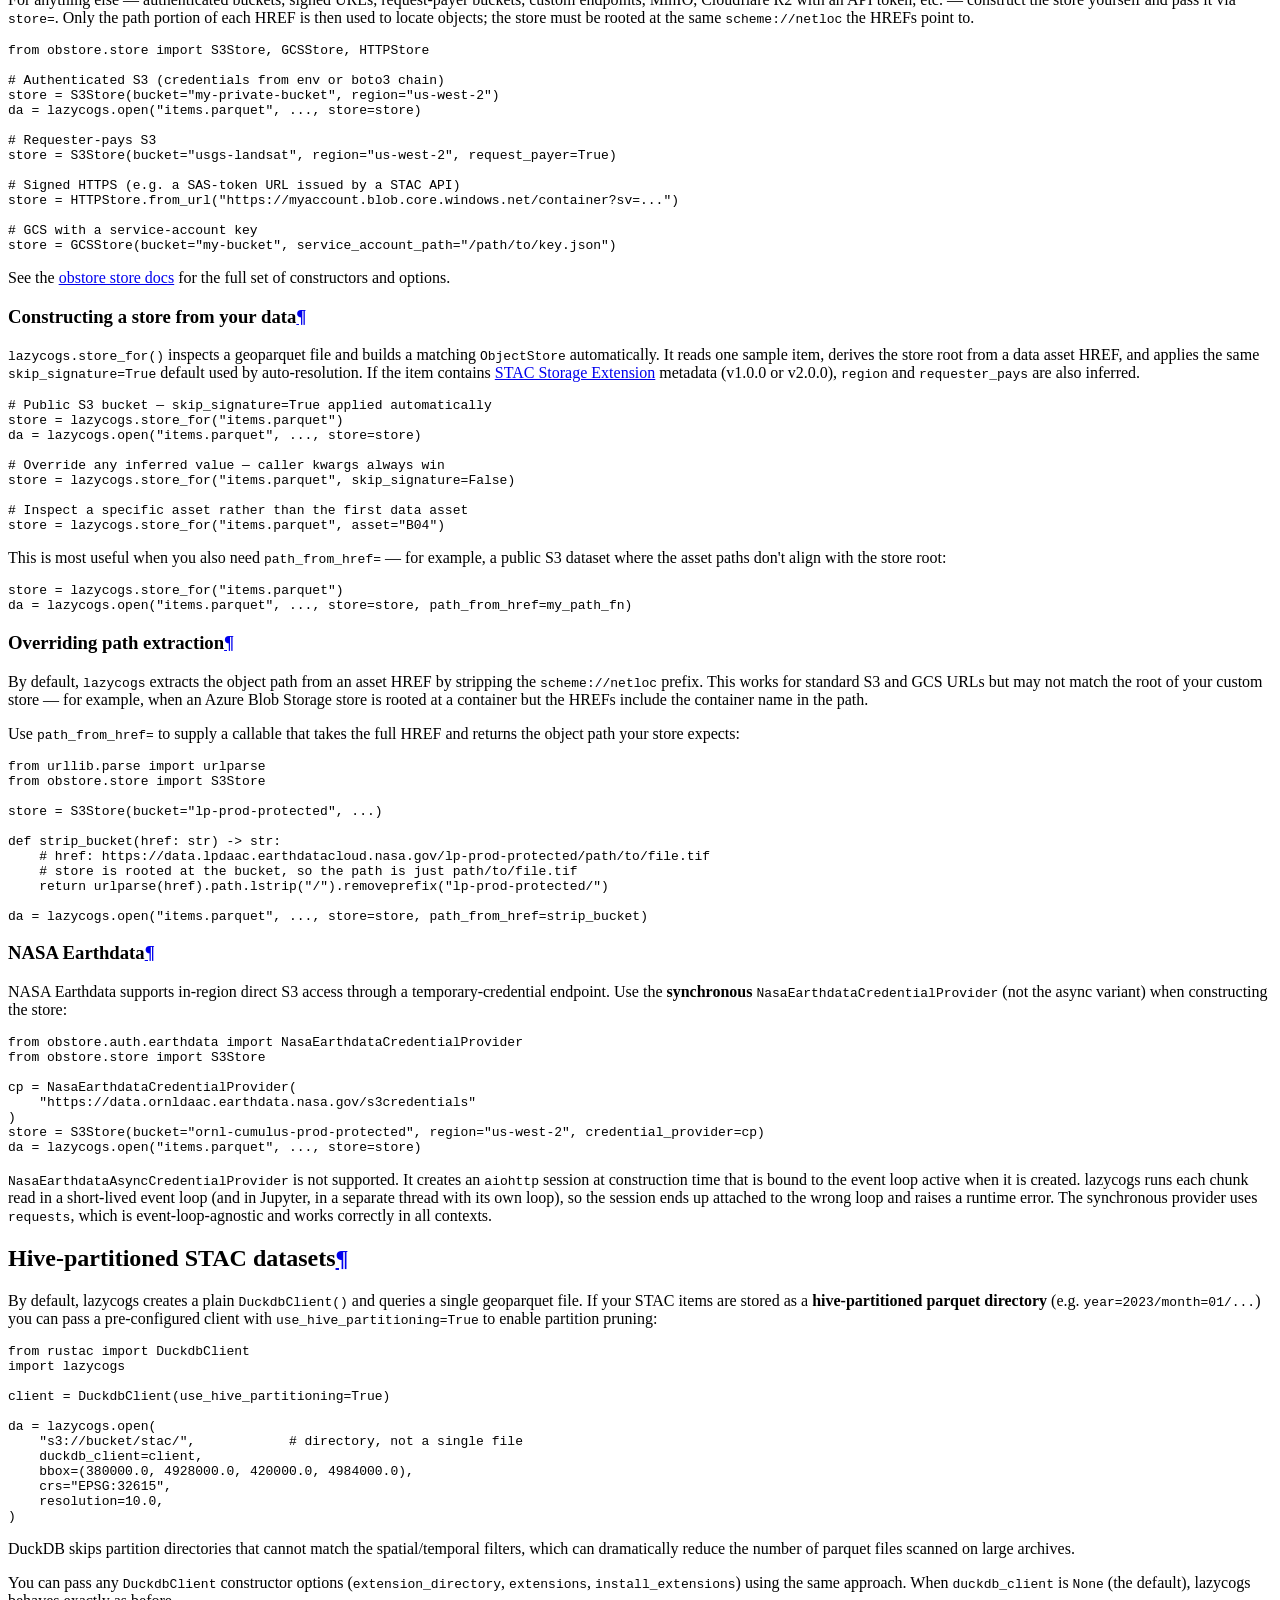
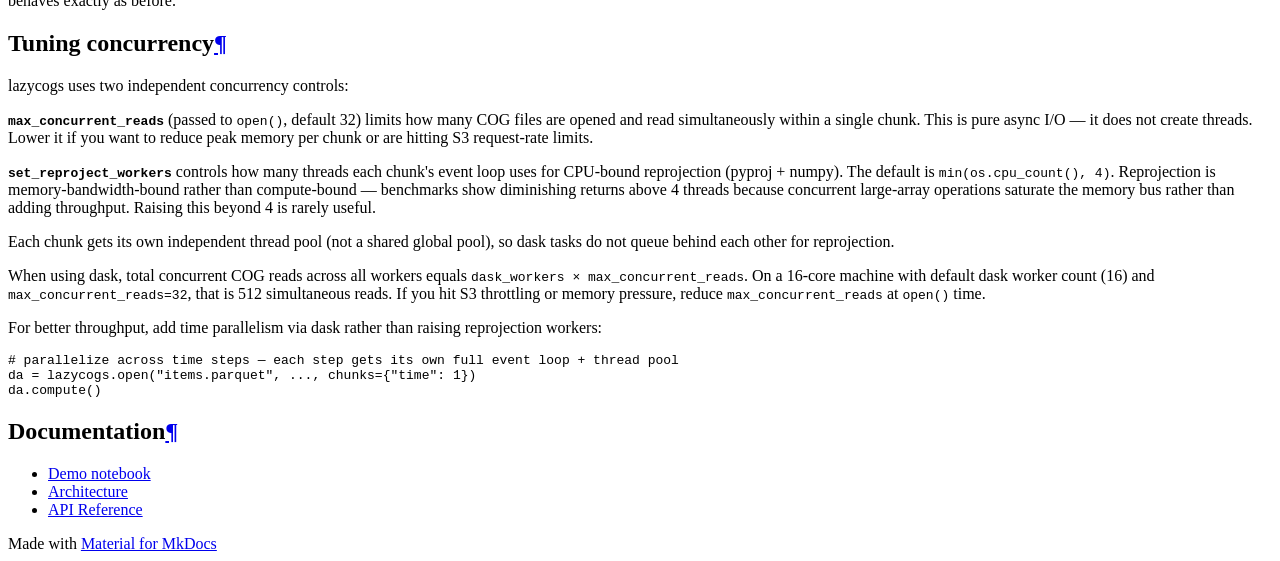
==== commit 0b11ab38: "Deployed d5c9767 with MkDocs version: 1.6.1" ====
--- a/index.html
+++ b/index.html
@@ -422,6 +422,53 @@
   
   
   
+    
+    
+    
+    
+    
+    <li class="md-nav__item md-nav__item--nested">
+      
+        
+        
+        <input class="md-nav__toggle md-toggle " type="checkbox" id="__nav_2" >
+        
+          
+          <label class="md-nav__link" for="__nav_2" id="__nav_2_label" tabindex="0">
+            
+  
+  
+  <span class="md-ellipsis">
+    
+  
+    Examples
+  
+
+    
+  </span>
+  
+  
+
+            <span class="md-nav__icon md-icon"></span>
+          </label>
+        
+        <nav class="md-nav" data-md-level="1" aria-labelledby="__nav_2_label" aria-expanded="false">
+          <label class="md-nav__title" for="__nav_2">
+            <span class="md-nav__icon md-icon"></span>
+            
+  
+    Examples
+  
+
+          </label>
+          <ul class="md-nav__list" data-md-scrollfix>
+            
+              
+                
+  
+  
+  
+  
     <li class="md-nav__item">
       <a href="demo/" class="md-nav__link">
         
@@ -439,6 +486,42 @@
   
 
       </a>
+    </li>
+  
+
+              
+            
+              
+                
+  
+  
+  
+  
+    <li class="md-nav__item">
+      <a href="hls/" class="md-nav__link">
+        
+  
+  
+  <span class="md-ellipsis">
+    
+  
+    HLS Example
+  
+
+    
+  </span>
+  
+  
+
+      </a>
+    </li>
+  
+
+              
+            
+          </ul>
+        </nav>
+      
     </li>
   
 
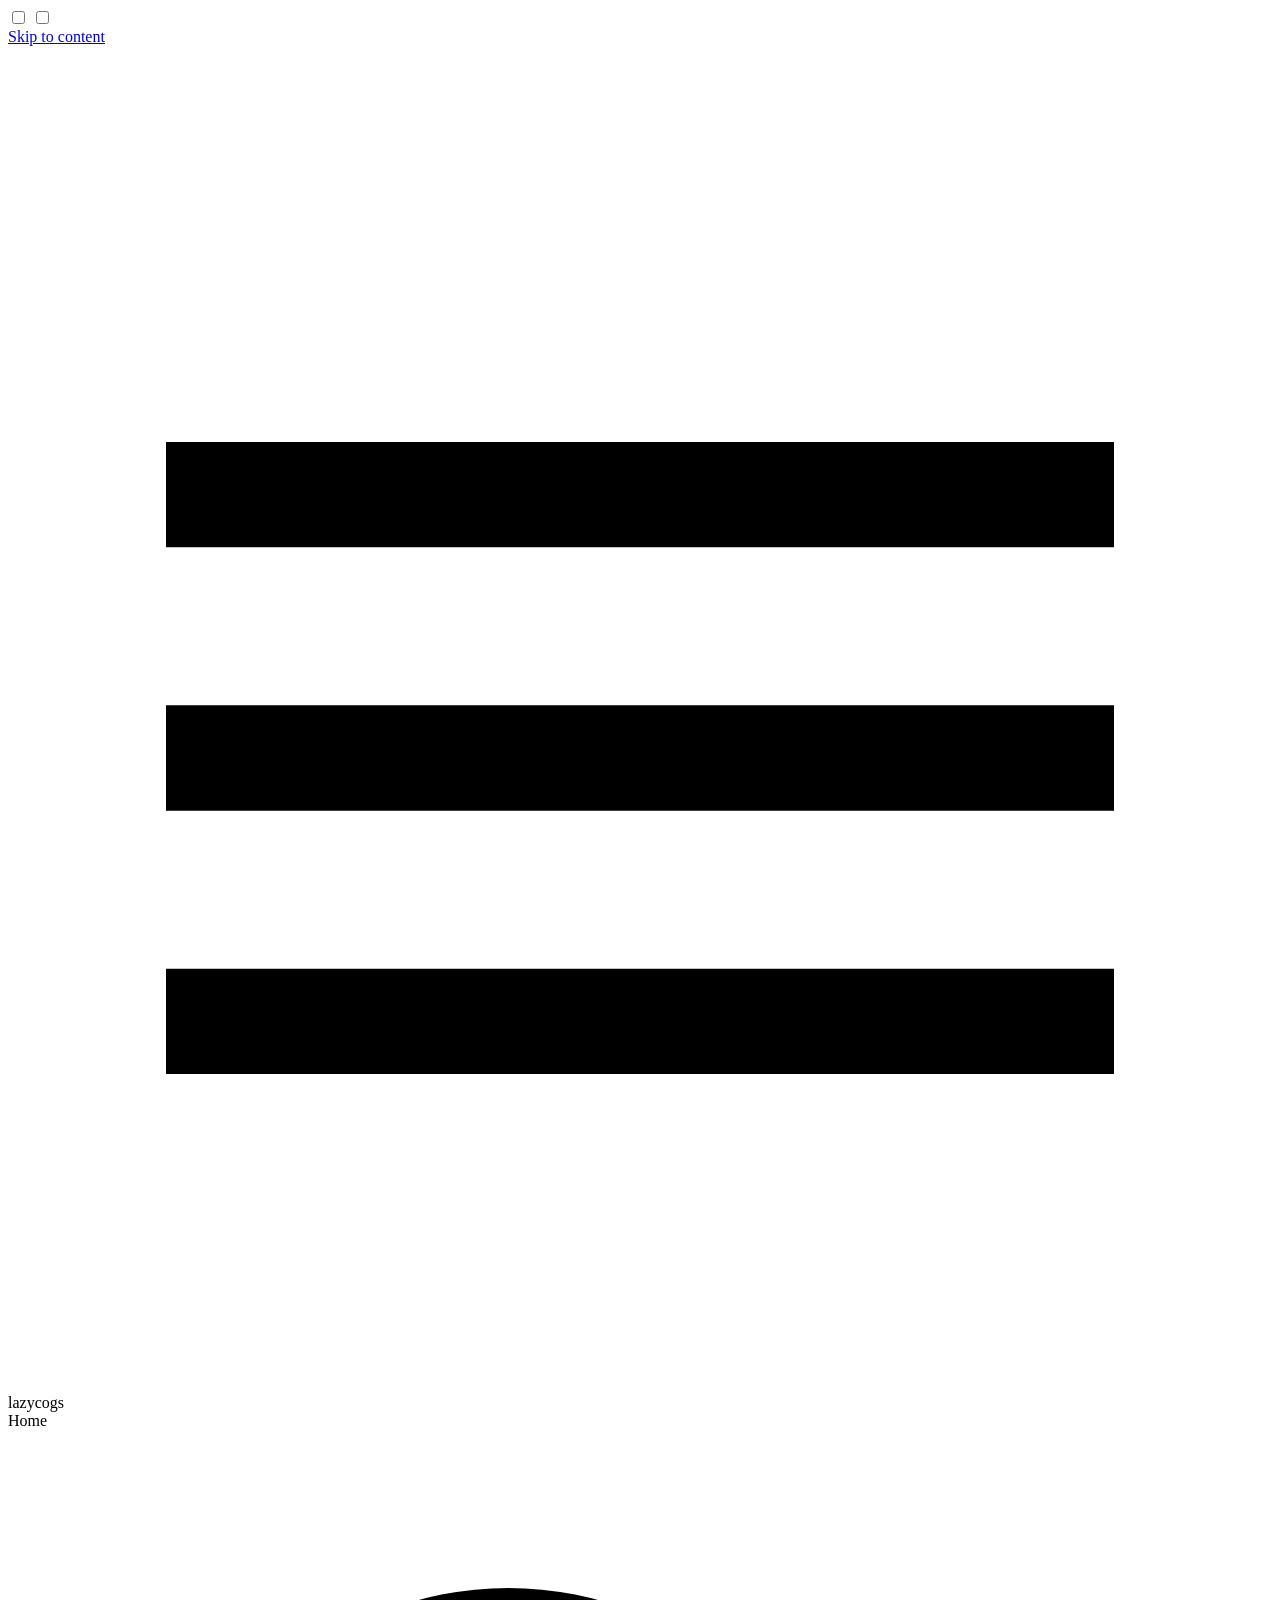
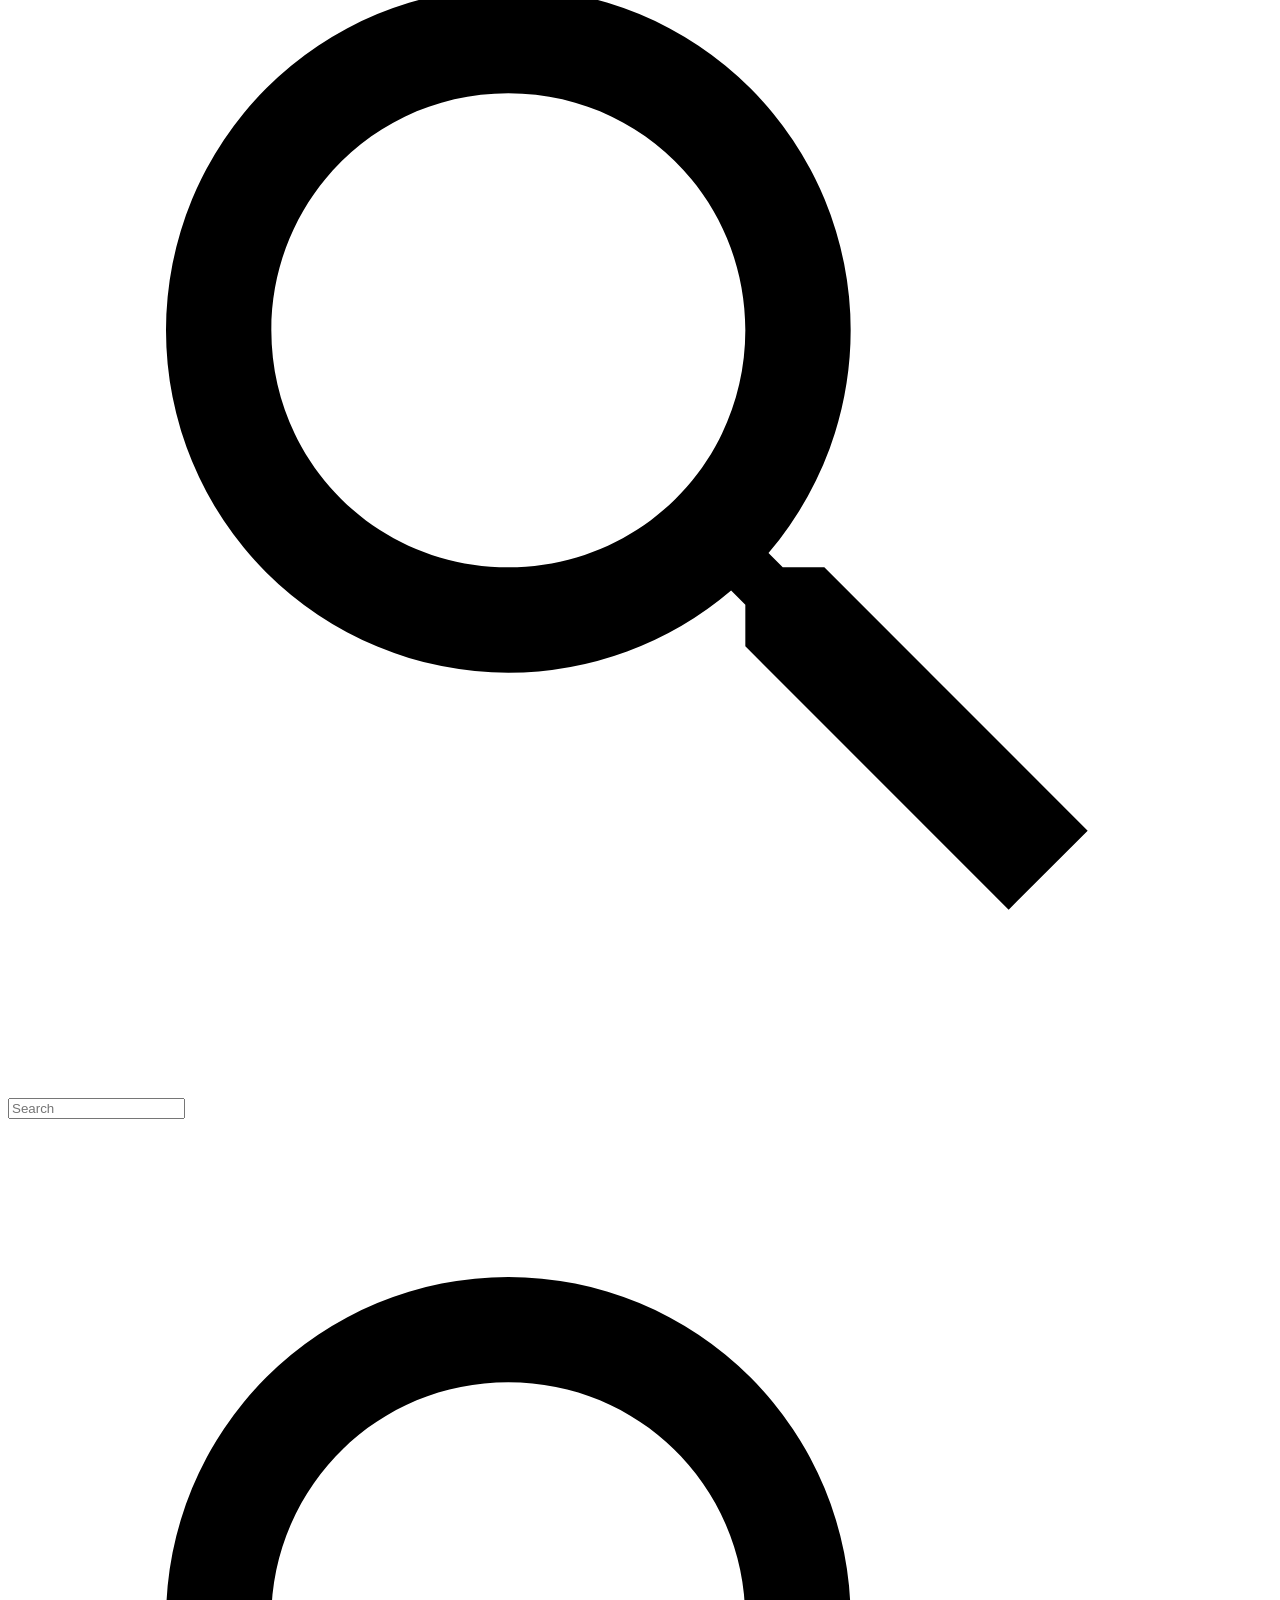
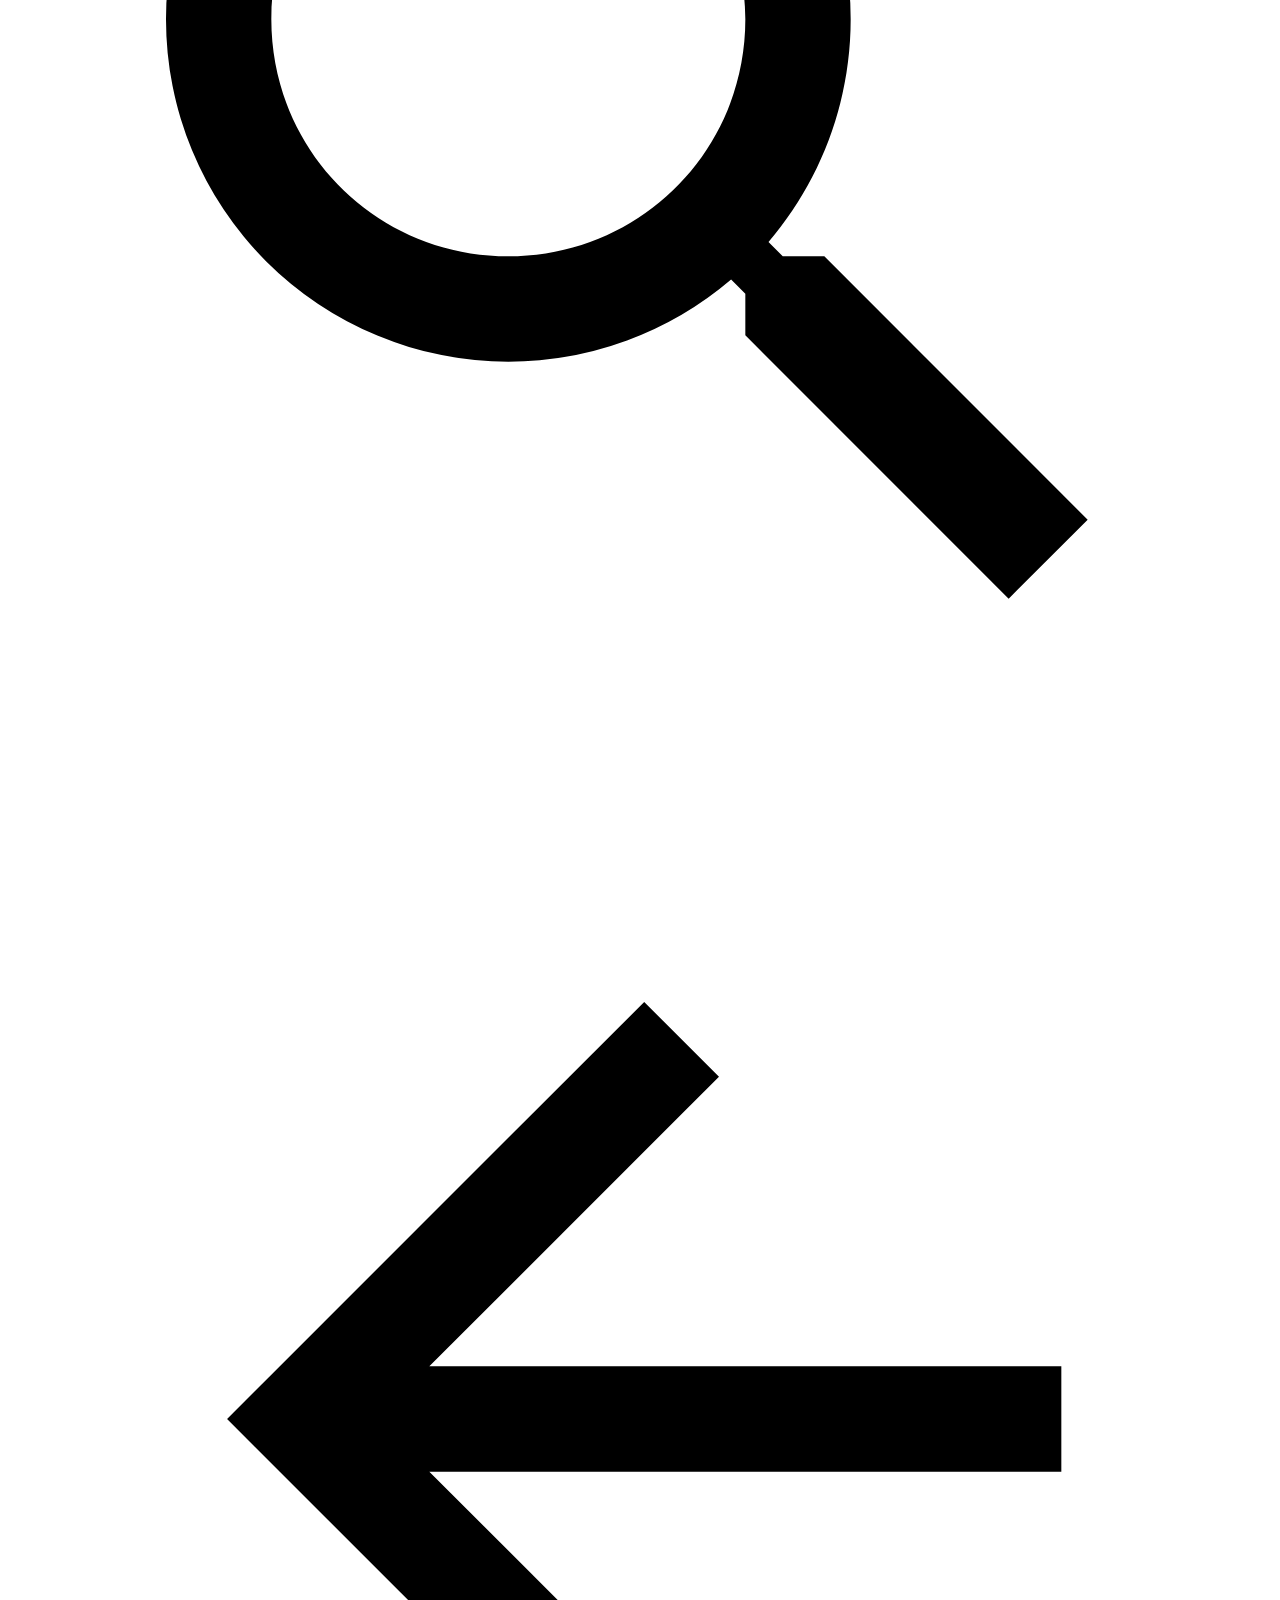
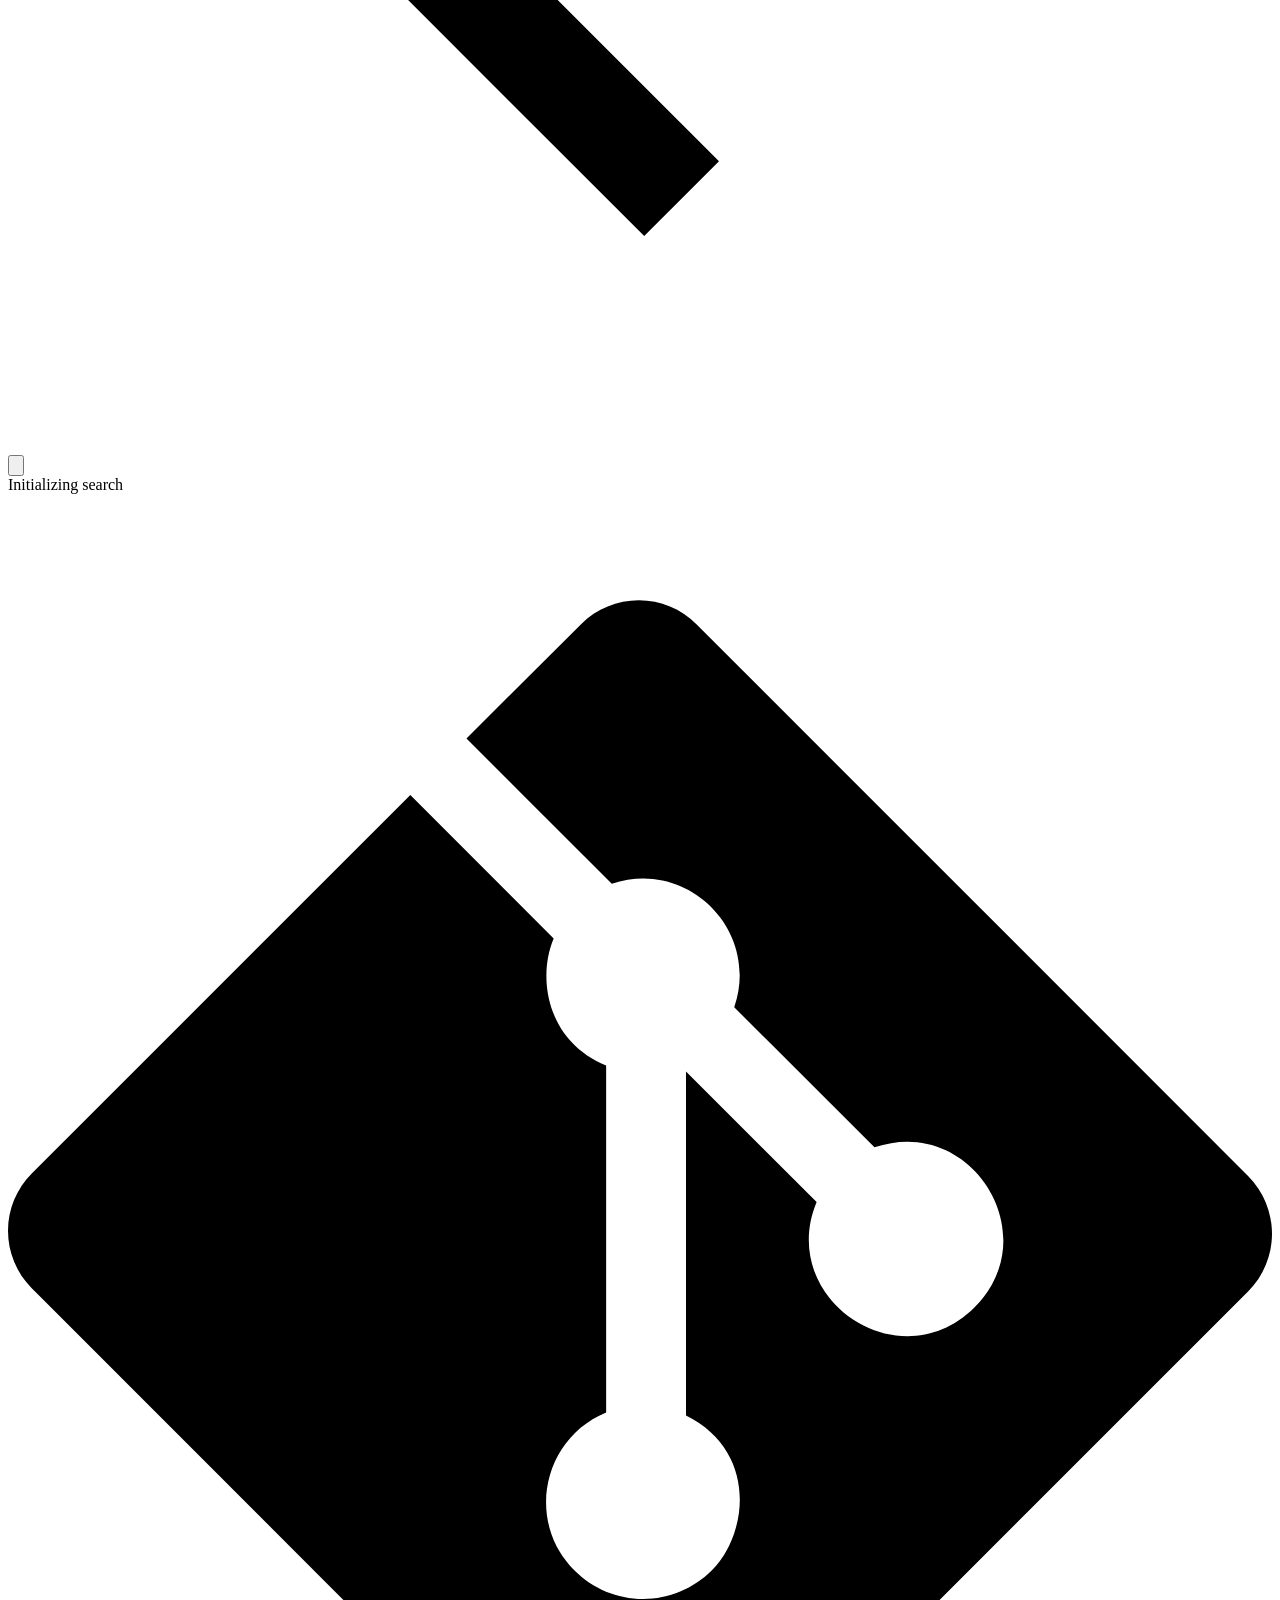
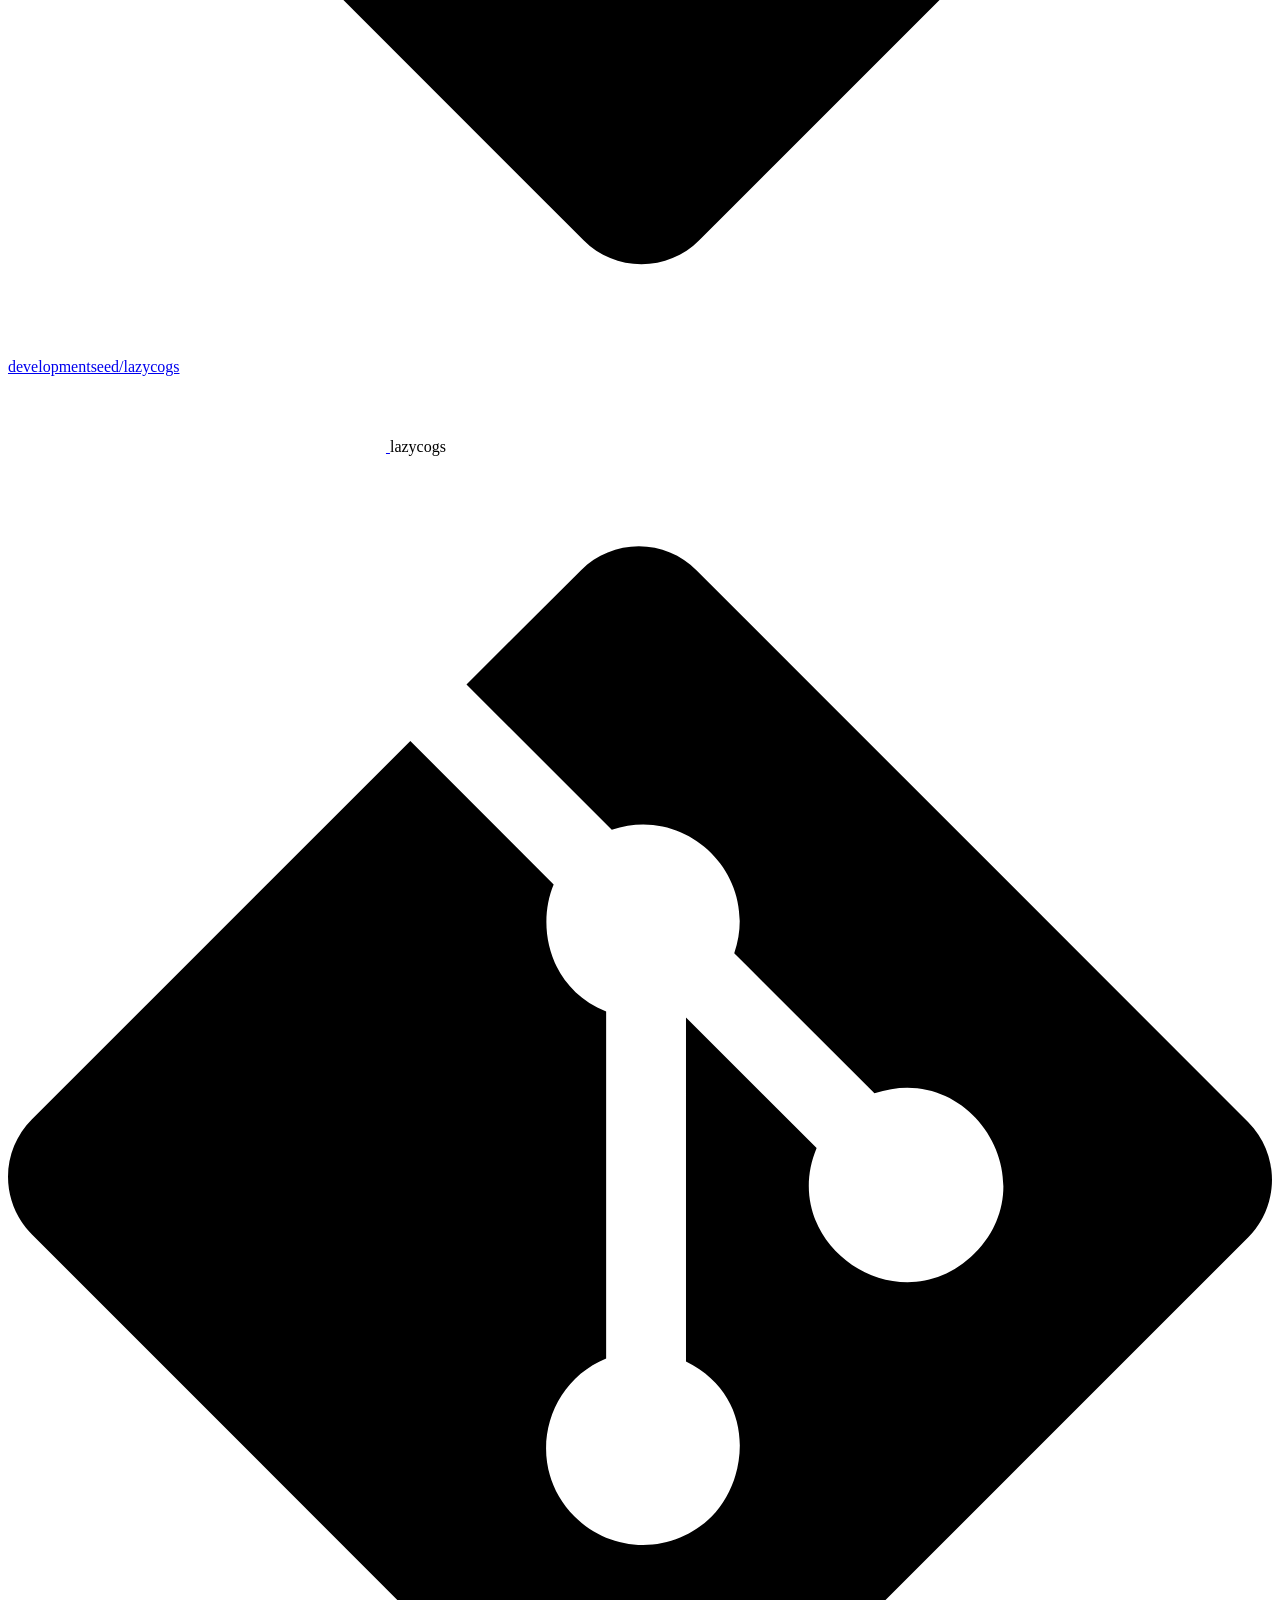
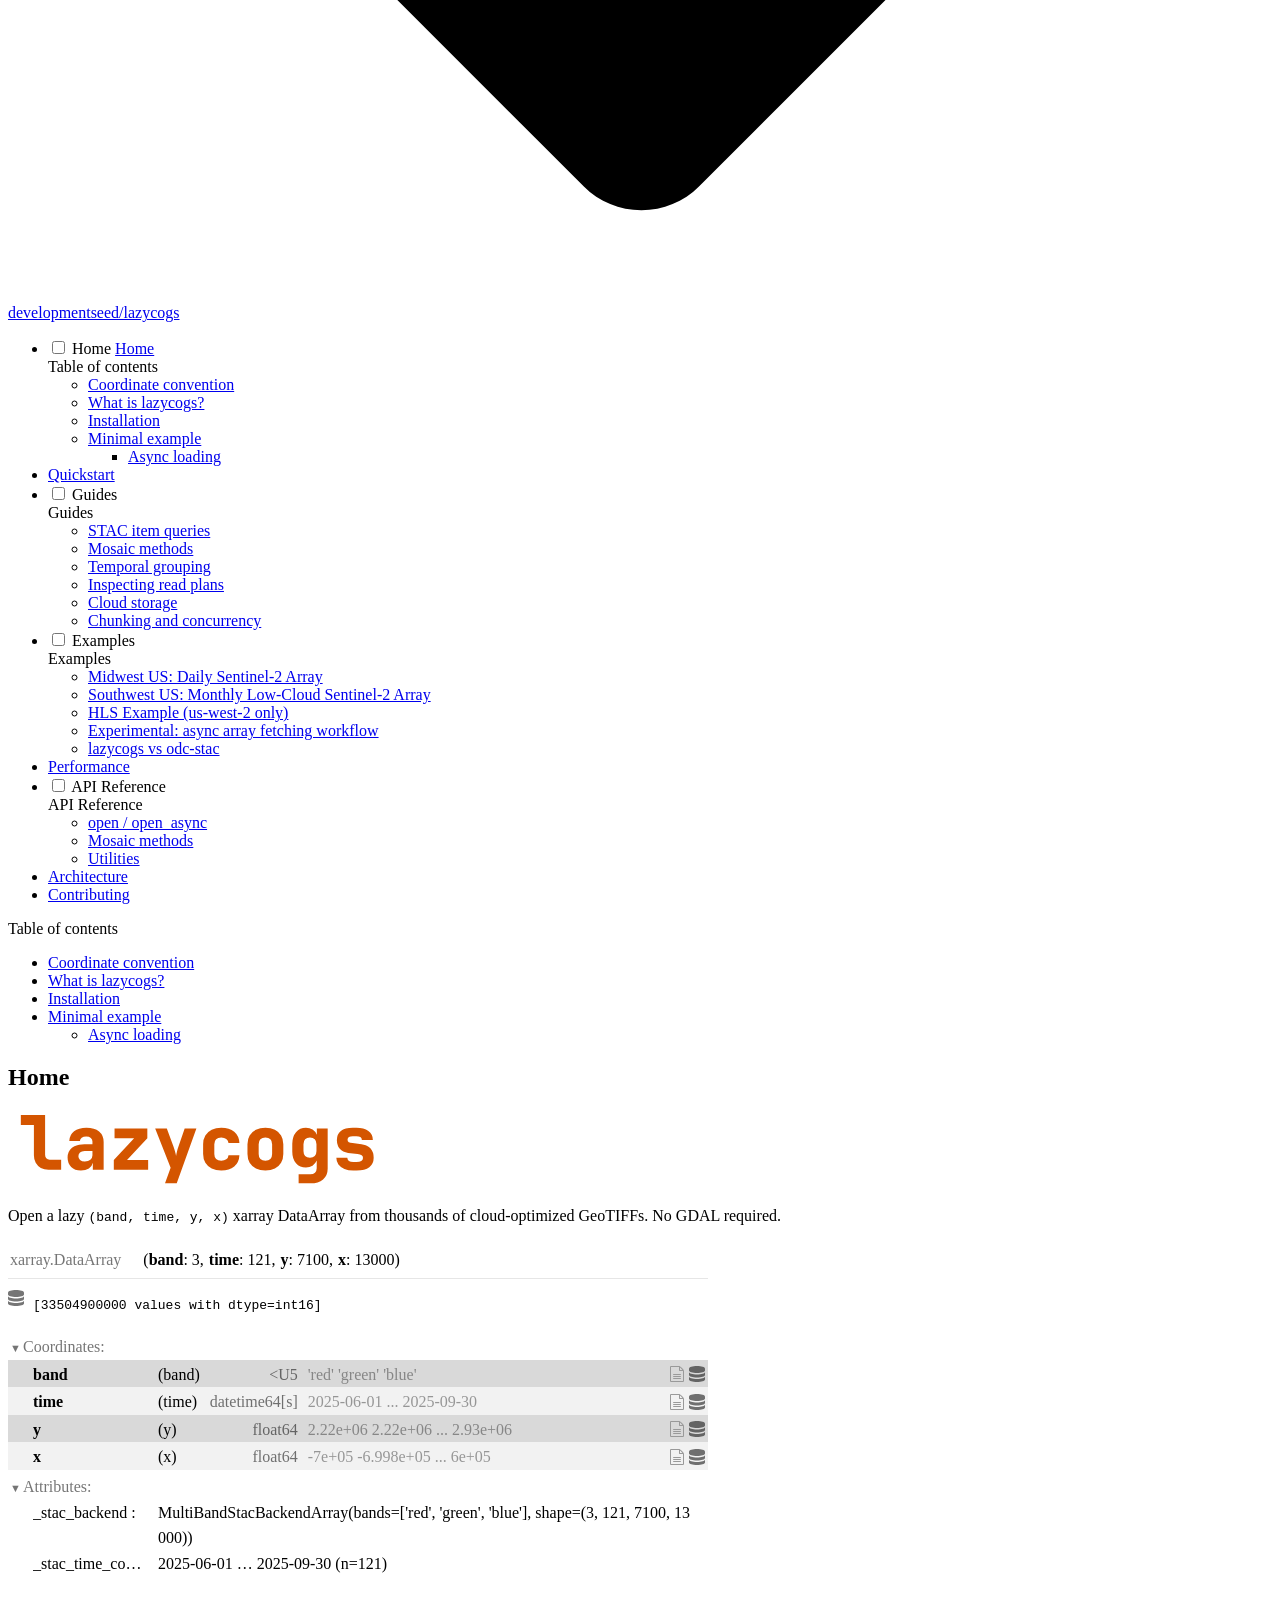
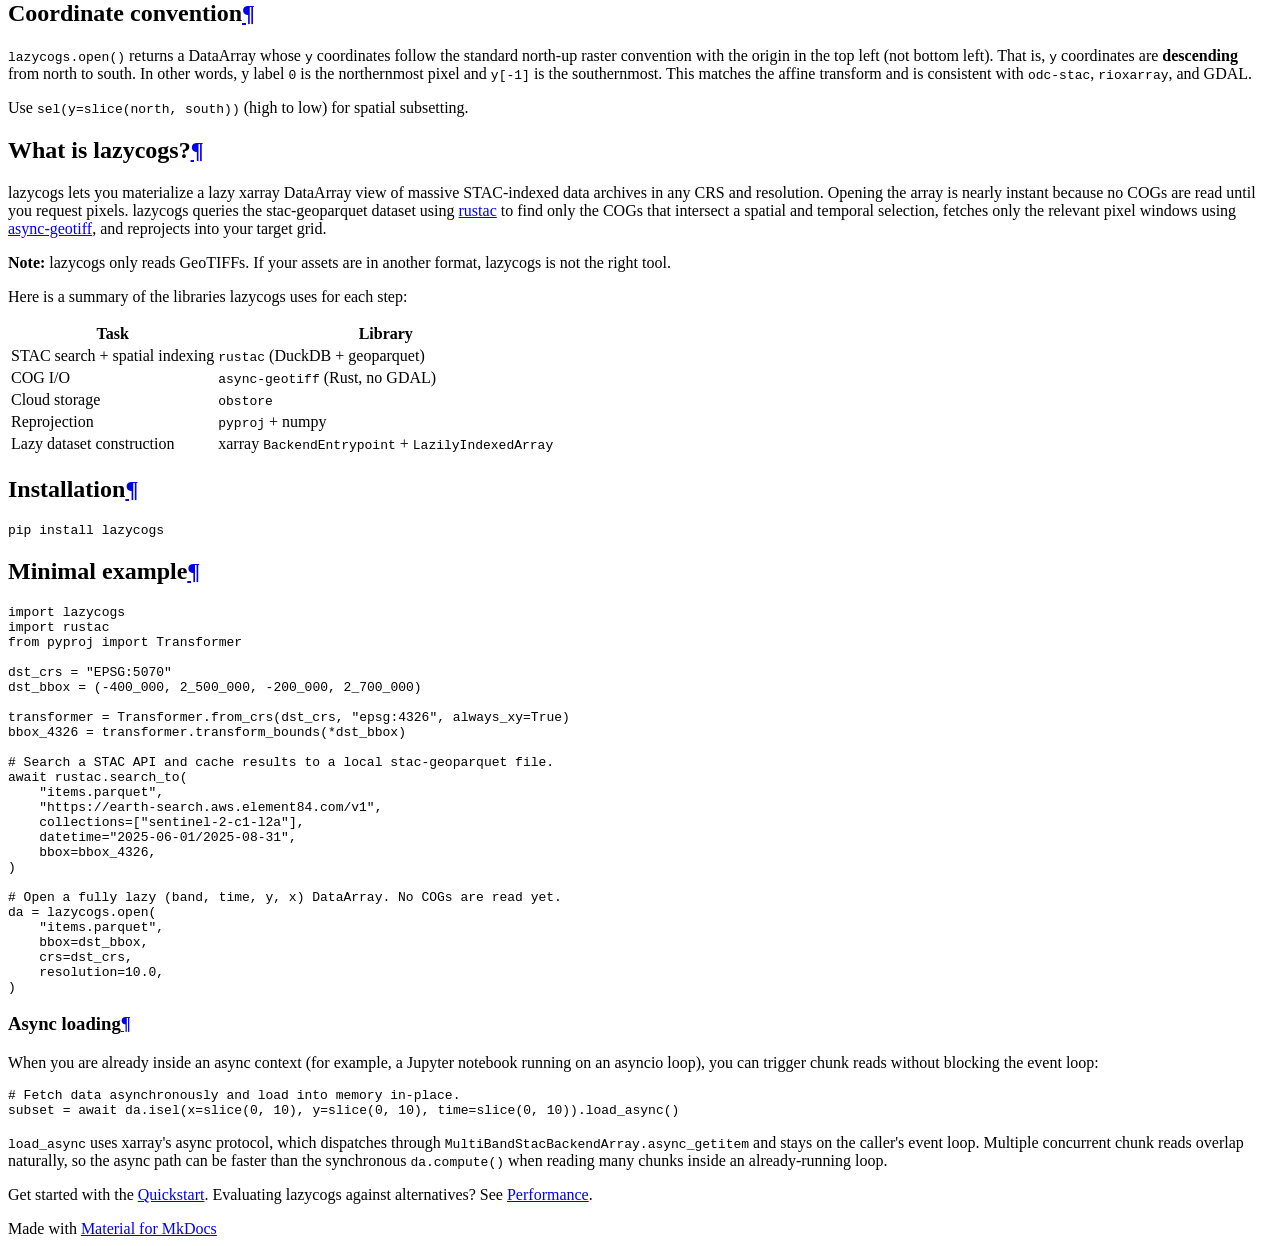
==== commit b544ef6e: "Deployed a7abd22 with MkDocs version: 1.6.1" ====
--- a/index.html
+++ b/index.html
@@ -10,11 +10,11 @@
       
       
       
-        <link rel="canonical" href="https://hrodmn.github.io/lazycogs/">
-      
-      
-      
-        <link rel="next" href="demo/">
+        <link rel="canonical" href="https://developmentseed.org/lazycogs/">
+      
+      
+      
+        <link rel="next" href="notebooks/quickstart/">
       
       
         
@@ -70,7 +70,7 @@
     <div data-md-component="skip">
       
         
-        <a href="#introduction" class="md-skip">
+        <a href="#coordinate-convention" class="md-skip">
           Skip to content
         </a>
       
@@ -161,13 +161,13 @@
     
     
       <div class="md-header__source">
-        <a href="https://github.com/hrodmn/lazycogs" title="Go to repository" class="md-source" data-md-component="source">
+        <a href="https://github.com/developmentseed/lazycogs" title="Go to repository" class="md-source" data-md-component="source">
   <div class="md-source__icon md-icon">
     
     <svg xmlns="http://www.w3.org/2000/svg" viewBox="0 0 448 512"><!--! Font Awesome Free 7.1.0 by @fontawesome - https://fontawesome.com License - https://fontawesome.com/license/free (Icons: CC BY 4.0, Fonts: SIL OFL 1.1, Code: MIT License) Copyright 2025 Fonticons, Inc.--><path d="M439.6 236.1 244 40.5c-5.4-5.5-12.8-8.5-20.4-8.5s-15 3-20.4 8.4L162.5 81l51.5 51.5c27.1-9.1 52.7 16.8 43.4 43.7l49.7 49.7c34.2-11.8 61.2 31 35.5 56.7-26.5 26.5-70.2-2.9-56-37.3L240.3 199v121.9c25.3 12.5 22.3 41.8 9.1 55-6.4 6.4-15.2 10.1-24.3 10.1s-17.8-3.6-24.3-10.1c-17.6-17.6-11.1-46.9 11.2-56v-123c-20.8-8.5-24.6-30.7-18.6-45L142.6 101 8.5 235.1C3 240.6 0 247.9 0 255.5s3 15 8.5 20.4l195.6 195.7c5.4 5.4 12.7 8.4 20.4 8.4s15-3 20.4-8.4l194.7-194.7c5.4-5.4 8.4-12.8 8.4-20.4s-3-15-8.4-20.4"/></svg>
   </div>
   <div class="md-source__repository">
-    hrodmn/lazycogs
+    developmentseed/lazycogs
   </div>
 </a>
       </div>
@@ -206,13 +206,13 @@
   </label>
   
     <div class="md-nav__source">
-      <a href="https://github.com/hrodmn/lazycogs" title="Go to repository" class="md-source" data-md-component="source">
+      <a href="https://github.com/developmentseed/lazycogs" title="Go to repository" class="md-source" data-md-component="source">
   <div class="md-source__icon md-icon">
     
     <svg xmlns="http://www.w3.org/2000/svg" viewBox="0 0 448 512"><!--! Font Awesome Free 7.1.0 by @fontawesome - https://fontawesome.com License - https://fontawesome.com/license/free (Icons: CC BY 4.0, Fonts: SIL OFL 1.1, Code: MIT License) Copyright 2025 Fonticons, Inc.--><path d="M439.6 236.1 244 40.5c-5.4-5.5-12.8-8.5-20.4-8.5s-15 3-20.4 8.4L162.5 81l51.5 51.5c27.1-9.1 52.7 16.8 43.4 43.7l49.7 49.7c34.2-11.8 61.2 31 35.5 56.7-26.5 26.5-70.2-2.9-56-37.3L240.3 199v121.9c25.3 12.5 22.3 41.8 9.1 55-6.4 6.4-15.2 10.1-24.3 10.1s-17.8-3.6-24.3-10.1c-17.6-17.6-11.1-46.9 11.2-56v-123c-20.8-8.5-24.6-30.7-18.6-45L142.6 101 8.5 235.1C3 240.6 0 247.9 0 255.5s3 15 8.5 20.4l195.6 195.7c5.4 5.4 12.7 8.4 20.4 8.4s15-3 20.4-8.4l194.7-194.7c5.4-5.4 8.4-12.8 8.4-20.4s-3-15-8.4-20.4"/></svg>
   </div>
   <div class="md-source__repository">
-    hrodmn/lazycogs
+    developmentseed/lazycogs
   </div>
 </a>
     </div>
@@ -282,10 +282,21 @@
     <ul class="md-nav__list" data-md-component="toc" data-md-scrollfix>
       
         <li class="md-nav__item">
-  <a href="#introduction" class="md-nav__link">
+  <a href="#coordinate-convention" class="md-nav__link">
     <span class="md-ellipsis">
       
-        Introduction
+        Coordinate convention
+      
+    </span>
+  </a>
+  
+</li>
+      
+        <li class="md-nav__item">
+  <a href="#what-is-lazycogs" class="md-nav__link">
+    <span class="md-ellipsis">
+      
+        What is lazycogs?
       
     </span>
   </a>
@@ -304,110 +315,33 @@
 </li>
       
         <li class="md-nav__item">
-  <a href="#quickstart" class="md-nav__link">
+  <a href="#minimal-example" class="md-nav__link">
     <span class="md-ellipsis">
       
-        Quickstart
+        Minimal example
       
     </span>
   </a>
   
-</li>
-      
-        <li class="md-nav__item">
-  <a href="#inspecting-read-plans" class="md-nav__link">
+    <nav class="md-nav" aria-label="Minimal example">
+      <ul class="md-nav__list">
+        
+          <li class="md-nav__item">
+  <a href="#async-loading" class="md-nav__link">
     <span class="md-ellipsis">
       
-        Inspecting read plans
+        Async loading
       
     </span>
   </a>
   
 </li>
-      
-        <li class="md-nav__item">
-  <a href="#custom-object-stores" class="md-nav__link">
-    <span class="md-ellipsis">
-      
-        Custom object stores
-      
-    </span>
-  </a>
-  
-    <nav class="md-nav" aria-label="Custom object stores">
-      <ul class="md-nav__list">
-        
-          <li class="md-nav__item">
-  <a href="#constructing-a-store-from-your-data" class="md-nav__link">
-    <span class="md-ellipsis">
-      
-        Constructing a store from your data
-      
-    </span>
-  </a>
-  
-</li>
-        
-          <li class="md-nav__item">
-  <a href="#overriding-path-extraction" class="md-nav__link">
-    <span class="md-ellipsis">
-      
-        Overriding path extraction
-      
-    </span>
-  </a>
-  
-</li>
-        
-          <li class="md-nav__item">
-  <a href="#nasa-earthdata" class="md-nav__link">
-    <span class="md-ellipsis">
-      
-        NASA Earthdata
-      
-    </span>
-  </a>
-  
-</li>
         
       </ul>
     </nav>
   
 </li>
       
-        <li class="md-nav__item">
-  <a href="#hive-partitioned-stac-datasets" class="md-nav__link">
-    <span class="md-ellipsis">
-      
-        Hive-partitioned STAC datasets
-      
-    </span>
-  </a>
-  
-</li>
-      
-        <li class="md-nav__item">
-  <a href="#tuning-concurrency" class="md-nav__link">
-    <span class="md-ellipsis">
-      
-        Tuning concurrency
-      
-    </span>
-  </a>
-  
-</li>
-      
-        <li class="md-nav__item">
-  <a href="#documentation" class="md-nav__link">
-    <span class="md-ellipsis">
-      
-        Documentation
-      
-    </span>
-  </a>
-  
-</li>
-      
     </ul>
   
 </nav>
@@ -422,6 +356,33 @@
   
   
   
+    <li class="md-nav__item">
+      <a href="notebooks/quickstart/" class="md-nav__link">
+        
+  
+  
+  <span class="md-ellipsis">
+    
+  
+    Quickstart
+  
+
+    
+  </span>
+  
+  
+
+      </a>
+    </li>
+  
+
+    
+      
+      
+  
+  
+  
+  
     
     
     
@@ -431,17 +392,17 @@
       
         
         
-        <input class="md-nav__toggle md-toggle " type="checkbox" id="__nav_2" >
+        <input class="md-nav__toggle md-toggle " type="checkbox" id="__nav_3" >
         
           
-          <label class="md-nav__link" for="__nav_2" id="__nav_2_label" tabindex="0">
-            
-  
-  
-  <span class="md-ellipsis">
-    
-  
-    Examples
+          <label class="md-nav__link" for="__nav_3" id="__nav_3_label" tabindex="0">
+            
+  
+  
+  <span class="md-ellipsis">
+    
+  
+    Guides
   
 
     
@@ -452,12 +413,12 @@
             <span class="md-nav__icon md-icon"></span>
           </label>
         
-        <nav class="md-nav" data-md-level="1" aria-labelledby="__nav_2_label" aria-expanded="false">
-          <label class="md-nav__title" for="__nav_2">
+        <nav class="md-nav" data-md-level="1" aria-labelledby="__nav_3_label" aria-expanded="false">
+          <label class="md-nav__title" for="__nav_3">
             <span class="md-nav__icon md-icon"></span>
             
   
-    Examples
+    Guides
   
 
           </label>
@@ -470,14 +431,14 @@
   
   
     <li class="md-nav__item">
-      <a href="demo/" class="md-nav__link">
-        
-  
-  
-  <span class="md-ellipsis">
-    
-  
-    Demo
+      <a href="guides/stac-search/" class="md-nav__link">
+        
+  
+  
+  <span class="md-ellipsis">
+    
+  
+    STAC item queries
   
 
     
@@ -498,14 +459,126 @@
   
   
     <li class="md-nav__item">
-      <a href="hls/" class="md-nav__link">
-        
-  
-  
-  <span class="md-ellipsis">
-    
-  
-    HLS Example
+      <a href="guides/mosaic-methods/" class="md-nav__link">
+        
+  
+  
+  <span class="md-ellipsis">
+    
+  
+    Mosaic methods
+  
+
+    
+  </span>
+  
+  
+
+      </a>
+    </li>
+  
+
+              
+            
+              
+                
+  
+  
+  
+  
+    <li class="md-nav__item">
+      <a href="guides/temporal-grouping/" class="md-nav__link">
+        
+  
+  
+  <span class="md-ellipsis">
+    
+  
+    Temporal grouping
+  
+
+    
+  </span>
+  
+  
+
+      </a>
+    </li>
+  
+
+              
+            
+              
+                
+  
+  
+  
+  
+    <li class="md-nav__item">
+      <a href="notebooks/explain/" class="md-nav__link">
+        
+  
+  
+  <span class="md-ellipsis">
+    
+  
+    Inspecting read plans
+  
+
+    
+  </span>
+  
+  
+
+      </a>
+    </li>
+  
+
+              
+            
+              
+                
+  
+  
+  
+  
+    <li class="md-nav__item">
+      <a href="guides/cloud-storage/" class="md-nav__link">
+        
+  
+  
+  <span class="md-ellipsis">
+    
+  
+    Cloud storage
+  
+
+    
+  </span>
+  
+  
+
+      </a>
+    </li>
+  
+
+              
+            
+              
+                
+  
+  
+  
+  
+    <li class="md-nav__item">
+      <a href="guides/chunking/" class="md-nav__link">
+        
+  
+  
+  <span class="md-ellipsis">
+    
+  
+    Chunking and concurrency
   
 
     
@@ -532,6 +605,365 @@
   
   
   
+    
+    
+    
+    
+    
+    <li class="md-nav__item md-nav__item--nested">
+      
+        
+        
+        <input class="md-nav__toggle md-toggle " type="checkbox" id="__nav_4" >
+        
+          
+          <label class="md-nav__link" for="__nav_4" id="__nav_4_label" tabindex="0">
+            
+  
+  
+  <span class="md-ellipsis">
+    
+  
+    Examples
+  
+
+    
+  </span>
+  
+  
+
+            <span class="md-nav__icon md-icon"></span>
+          </label>
+        
+        <nav class="md-nav" data-md-level="1" aria-labelledby="__nav_4_label" aria-expanded="false">
+          <label class="md-nav__title" for="__nav_4">
+            <span class="md-nav__icon md-icon"></span>
+            
+  
+    Examples
+  
+
+          </label>
+          <ul class="md-nav__list" data-md-scrollfix>
+            
+              
+                
+  
+  
+  
+  
+    <li class="md-nav__item">
+      <a href="notebooks/demo_midwest_daily/" class="md-nav__link">
+        
+  
+  
+  <span class="md-ellipsis">
+    
+  
+    Midwest US: Daily Sentinel-2 Array
+  
+
+    
+  </span>
+  
+  
+
+      </a>
+    </li>
+  
+
+              
+            
+              
+                
+  
+  
+  
+  
+    <li class="md-nav__item">
+      <a href="notebooks/demo_southwest_monthly/" class="md-nav__link">
+        
+  
+  
+  <span class="md-ellipsis">
+    
+  
+    Southwest US: Monthly Low-Cloud Sentinel-2 Array
+  
+
+    
+  </span>
+  
+  
+
+      </a>
+    </li>
+  
+
+              
+            
+              
+                
+  
+  
+  
+  
+    <li class="md-nav__item">
+      <a href="notebooks/hls/" class="md-nav__link">
+        
+  
+  
+  <span class="md-ellipsis">
+    
+  
+    HLS Example (us-west-2 only)
+  
+
+    
+  </span>
+  
+  
+
+      </a>
+    </li>
+  
+
+              
+            
+              
+                
+  
+  
+  
+  
+    <li class="md-nav__item">
+      <a href="notebooks/async-workflow/" class="md-nav__link">
+        
+  
+  
+  <span class="md-ellipsis">
+    
+  
+    Experimental: async array fetching workflow
+  
+
+    
+  </span>
+  
+  
+
+      </a>
+    </li>
+  
+
+              
+            
+              
+                
+  
+  
+  
+  
+    <li class="md-nav__item">
+      <a href="notebooks/lazycogs-odc-stac/" class="md-nav__link">
+        
+  
+  
+  <span class="md-ellipsis">
+    
+  
+    lazycogs vs odc-stac
+  
+
+    
+  </span>
+  
+  
+
+      </a>
+    </li>
+  
+
+              
+            
+          </ul>
+        </nav>
+      
+    </li>
+  
+
+    
+      
+      
+  
+  
+  
+  
+    <li class="md-nav__item">
+      <a href="performance/" class="md-nav__link">
+        
+  
+  
+  <span class="md-ellipsis">
+    
+  
+    Performance
+  
+
+    
+  </span>
+  
+  
+
+      </a>
+    </li>
+  
+
+    
+      
+      
+  
+  
+  
+  
+    
+    
+    
+    
+    
+    <li class="md-nav__item md-nav__item--nested">
+      
+        
+        
+        <input class="md-nav__toggle md-toggle " type="checkbox" id="__nav_6" >
+        
+          
+          <label class="md-nav__link" for="__nav_6" id="__nav_6_label" tabindex="0">
+            
+  
+  
+  <span class="md-ellipsis">
+    
+  
+    API Reference
+  
+
+    
+  </span>
+  
+  
+
+            <span class="md-nav__icon md-icon"></span>
+          </label>
+        
+        <nav class="md-nav" data-md-level="1" aria-labelledby="__nav_6_label" aria-expanded="false">
+          <label class="md-nav__title" for="__nav_6">
+            <span class="md-nav__icon md-icon"></span>
+            
+  
+    API Reference
+  
+
+          </label>
+          <ul class="md-nav__list" data-md-scrollfix>
+            
+              
+                
+  
+  
+  
+  
+    <li class="md-nav__item">
+      <a href="api/open/" class="md-nav__link">
+        
+  
+  
+  <span class="md-ellipsis">
+    
+  
+    open / open_async
+  
+
+    
+  </span>
+  
+  
+
+      </a>
+    </li>
+  
+
+              
+            
+              
+                
+  
+  
+  
+  
+    <li class="md-nav__item">
+      <a href="api/mosaic/" class="md-nav__link">
+        
+  
+  
+  <span class="md-ellipsis">
+    
+  
+    Mosaic methods
+  
+
+    
+  </span>
+  
+  
+
+      </a>
+    </li>
+  
+
+              
+            
+              
+                
+  
+  
+  
+  
+    <li class="md-nav__item">
+      <a href="api/utils/" class="md-nav__link">
+        
+  
+  
+  <span class="md-ellipsis">
+    
+  
+    Utilities
+  
+
+    
+  </span>
+  
+  
+
+      </a>
+    </li>
+  
+
+              
+            
+          </ul>
+        </nav>
+      
+    </li>
+  
+
+    
+      
+      
+  
+  
+  
+  
     <li class="md-nav__item">
       <a href="architecture/" class="md-nav__link">
         
@@ -560,14 +992,14 @@
   
   
     <li class="md-nav__item">
-      <a href="lazycogs-odc-stac/" class="md-nav__link">
-        
-  
-  
-  <span class="md-ellipsis">
-    
-  
-    lazycogs vs odc-stac
+      <a href="CONTRIBUTING/" class="md-nav__link">
+        
+  
+  
+  <span class="md-ellipsis">
+    
+  
+    Contributing
   
 
     
@@ -576,116 +1008,6 @@
   
 
       </a>
-    </li>
-  
-
-    
-      
-      
-  
-  
-  
-  
-    
-    
-    
-    
-    
-    <li class="md-nav__item md-nav__item--nested">
-      
-        
-        
-        <input class="md-nav__toggle md-toggle " type="checkbox" id="__nav_5" >
-        
-          
-          <label class="md-nav__link" for="__nav_5" id="__nav_5_label" tabindex="0">
-            
-  
-  
-  <span class="md-ellipsis">
-    
-  
-    API Reference
-  
-
-    
-  </span>
-  
-  
-
-            <span class="md-nav__icon md-icon"></span>
-          </label>
-        
-        <nav class="md-nav" data-md-level="1" aria-labelledby="__nav_5_label" aria-expanded="false">
-          <label class="md-nav__title" for="__nav_5">
-            <span class="md-nav__icon md-icon"></span>
-            
-  
-    API Reference
-  
-
-          </label>
-          <ul class="md-nav__list" data-md-scrollfix>
-            
-              
-                
-  
-  
-  
-  
-    <li class="md-nav__item">
-      <a href="api/open/" class="md-nav__link">
-        
-  
-  
-  <span class="md-ellipsis">
-    
-  
-    Open
-  
-
-    
-  </span>
-  
-  
-
-      </a>
-    </li>
-  
-
-              
-            
-              
-                
-  
-  
-  
-  
-    <li class="md-nav__item">
-      <a href="api/mosaic/" class="md-nav__link">
-        
-  
-  
-  <span class="md-ellipsis">
-    
-  
-    Mosaic Methods
-  
-
-    
-  </span>
-  
-  
-
-      </a>
-    </li>
-  
-
-              
-            
-          </ul>
-        </nav>
-      
     </li>
   
 
@@ -715,10 +1037,21 @@
     <ul class="md-nav__list" data-md-component="toc" data-md-scrollfix>
       
         <li class="md-nav__item">
-  <a href="#introduction" class="md-nav__link">
+  <a href="#coordinate-convention" class="md-nav__link">
     <span class="md-ellipsis">
       
-        Introduction
+        Coordinate convention
+      
+    </span>
+  </a>
+  
+</li>
+      
+        <li class="md-nav__item">
+  <a href="#what-is-lazycogs" class="md-nav__link">
+    <span class="md-ellipsis">
+      
+        What is lazycogs?
       
     </span>
   </a>
@@ -737,107 +1070,30 @@
 </li>
       
         <li class="md-nav__item">
-  <a href="#quickstart" class="md-nav__link">
+  <a href="#minimal-example" class="md-nav__link">
     <span class="md-ellipsis">
       
-        Quickstart
+        Minimal example
       
     </span>
   </a>
   
-</li>
-      
-        <li class="md-nav__item">
-  <a href="#inspecting-read-plans" class="md-nav__link">
+    <nav class="md-nav" aria-label="Minimal example">
+      <ul class="md-nav__list">
+        
+          <li class="md-nav__item">
+  <a href="#async-loading" class="md-nav__link">
     <span class="md-ellipsis">
       
-        Inspecting read plans
+        Async loading
       
     </span>
   </a>
   
 </li>
-      
-        <li class="md-nav__item">
-  <a href="#custom-object-stores" class="md-nav__link">
-    <span class="md-ellipsis">
-      
-        Custom object stores
-      
-    </span>
-  </a>
-  
-    <nav class="md-nav" aria-label="Custom object stores">
-      <ul class="md-nav__list">
-        
-          <li class="md-nav__item">
-  <a href="#constructing-a-store-from-your-data" class="md-nav__link">
-    <span class="md-ellipsis">
-      
-        Constructing a store from your data
-      
-    </span>
-  </a>
-  
-</li>
-        
-          <li class="md-nav__item">
-  <a href="#overriding-path-extraction" class="md-nav__link">
-    <span class="md-ellipsis">
-      
-        Overriding path extraction
-      
-    </span>
-  </a>
-  
-</li>
-        
-          <li class="md-nav__item">
-  <a href="#nasa-earthdata" class="md-nav__link">
-    <span class="md-ellipsis">
-      
-        NASA Earthdata
-      
-    </span>
-  </a>
-  
-</li>
         
       </ul>
     </nav>
-  
-</li>
-      
-        <li class="md-nav__item">
-  <a href="#hive-partitioned-stac-datasets" class="md-nav__link">
-    <span class="md-ellipsis">
-      
-        Hive-partitioned STAC datasets
-      
-    </span>
-  </a>
-  
-</li>
-      
-        <li class="md-nav__item">
-  <a href="#tuning-concurrency" class="md-nav__link">
-    <span class="md-ellipsis">
-      
-        Tuning concurrency
-      
-    </span>
-  </a>
-  
-</li>
-      
-        <li class="md-nav__item">
-  <a href="#documentation" class="md-nav__link">
-    <span class="md-ellipsis">
-      
-        Documentation
-      
-    </span>
-  </a>
   
 </li>
       
@@ -864,14 +1120,614 @@
   <h1>Home</h1>
 
 <p><img alt="lazycogs" src="lazycogs.svg" /></p>
-<p>Open a lazy <code>(time, band, y, x)</code> xarray DataArray from thousands of cloud-optimized geotiffs (COGs). No GDAL required.</p>
-<h2 id="introduction">Introduction<a class="headerlink" href="#introduction" title="Permanent link">&para;</a></h2>
-<p><a href="https://stackstac.readthedocs.io">stackstac</a> and <a href="https://odc-stac.readthedocs.io">odc-stac</a> established the pattern that lazycogs builds on: take a STAC item collection and expose it as a spatially-aligned xarray DataArray ready for dask-parallel computation. Both are excellent tools that cover most satellite imagery workflows well: time series extraction, ML training data, mosaic compositing. These tools rely on the trusty combination of rasterio and GDAL for data i/o and warping operations.</p>
-<p>lazycogs builds off of the approach used by stackstac and odc-stac but instead of relying on GDAL and rasterio, lazycogs uses <a href="https://stac-utils.github.io/rustac-py">rustac</a> to query stac-geoparquet files for determining the assets required for any array operation and <a href="https://developmentseed/async-geotiff">async-geotiff</a> + <a href="https://developmentseed.org/obstore">obstore</a> for raster i/o. </p>
-<p>This structure enables you to instantly materialize a lazy xarray DataArray view of massive STAC item archives in any CRS and resolution.</p>
-<p>Subsequent queries of the DataArray will perform targeted queries on the stac-geoparquet file for the specified spatial/temporal area of interest to determine which underlying assets need to be accessed for the array operation.</p>
-<p>One trade-off worth naming up front: lazycogs only reads Cloud Optimized GeoTIFFs. If your assets are in another format, lazycogs is not the right tool!</p>
-<p>Here is a summary of the tool/approach that lazycogs uses for each phase:</p>
+<p>Open a lazy <code>(band, time, y, x)</code> xarray DataArray from thousands of cloud-optimized GeoTIFFs. No GDAL required.</p>
+<div><svg style="position: absolute; width: 0; height: 0; overflow: hidden">
+<defs>
+<symbol id="icon-database" viewBox="0 0 32 32">
+<path d="M16 0c-8.837 0-16 2.239-16 5v4c0 2.761 7.163 5 16 5s16-2.239 16-5v-4c0-2.761-7.163-5-16-5z"></path>
+<path d="M16 17c-8.837 0-16-2.239-16-5v6c0 2.761 7.163 5 16 5s16-2.239 16-5v-6c0 2.761-7.163 5-16 5z"></path>
+<path d="M16 26c-8.837 0-16-2.239-16-5v6c0 2.761 7.163 5 16 5s16-2.239 16-5v-6c0 2.761-7.163 5-16 5z"></path>
+</symbol>
+<symbol id="icon-file-text2" viewBox="0 0 32 32">
+<path d="M28.681 7.159c-0.694-0.947-1.662-2.053-2.724-3.116s-2.169-2.030-3.116-2.724c-1.612-1.182-2.393-1.319-2.841-1.319h-15.5c-1.378 0-2.5 1.121-2.5 2.5v27c0 1.378 1.122 2.5 2.5 2.5h23c1.378 0 2.5-1.122 2.5-2.5v-19.5c0-0.448-0.137-1.23-1.319-2.841zM24.543 5.457c0.959 0.959 1.712 1.825 2.268 2.543h-4.811v-4.811c0.718 0.556 1.584 1.309 2.543 2.268zM28 29.5c0 0.271-0.229 0.5-0.5 0.5h-23c-0.271 0-0.5-0.229-0.5-0.5v-27c0-0.271 0.229-0.5 0.5-0.5 0 0 15.499-0 15.5 0v7c0 0.552 0.448 1 1 1h7v19.5z"></path>
+<path d="M23 26h-14c-0.552 0-1-0.448-1-1s0.448-1 1-1h14c0.552 0 1 0.448 1 1s-0.448 1-1 1z"></path>
+<path d="M23 22h-14c-0.552 0-1-0.448-1-1s0.448-1 1-1h14c0.552 0 1 0.448 1 1s-0.448 1-1 1z"></path>
+<path d="M23 18h-14c-0.552 0-1-0.448-1-1s0.448-1 1-1h14c0.552 0 1 0.448 1 1s-0.448 1-1 1z"></path>
+</symbol>
+</defs>
+</svg>
+<style>/* CSS stylesheet for displaying xarray objects in notebooks */
+
+:root {
+  --xr-font-color0: var(
+    --jp-content-font-color0,
+    var(--pst-color-text-base rgba(0, 0, 0, 1))
+  );
+  --xr-font-color2: var(
+    --jp-content-font-color2,
+    var(--pst-color-text-base, rgba(0, 0, 0, 0.54))
+  );
+  --xr-font-color3: var(
+    --jp-content-font-color3,
+    var(--pst-color-text-base, rgba(0, 0, 0, 0.38))
+  );
+  --xr-border-color: var(
+    --jp-border-color2,
+    hsl(from var(--pst-color-on-background, white) h s calc(l - 10))
+  );
+  --xr-disabled-color: var(
+    --jp-layout-color3,
+    hsl(from var(--pst-color-on-background, white) h s calc(l - 40))
+  );
+  --xr-background-color: var(
+    --jp-layout-color0,
+    var(--pst-color-on-background, white)
+  );
+  --xr-background-color-row-even: var(
+    --jp-layout-color1,
+    hsl(from var(--pst-color-on-background, white) h s calc(l - 5))
+  );
+  --xr-background-color-row-odd: var(
+    --jp-layout-color2,
+    hsl(from var(--pst-color-on-background, white) h s calc(l - 15))
+  );
+}
+
+html[theme="dark"],
+html[data-theme="dark"],
+body[data-theme="dark"],
+body.vscode-dark {
+  --xr-font-color0: var(
+    --jp-content-font-color0,
+    var(--pst-color-text-base, rgba(255, 255, 255, 1))
+  );
+  --xr-font-color2: var(
+    --jp-content-font-color2,
+    var(--pst-color-text-base, rgba(255, 255, 255, 0.54))
+  );
+  --xr-font-color3: var(
+    --jp-content-font-color3,
+    var(--pst-color-text-base, rgba(255, 255, 255, 0.38))
+  );
+  --xr-border-color: var(
+    --jp-border-color2,
+    hsl(from var(--pst-color-on-background, #111111) h s calc(l + 10))
+  );
+  --xr-disabled-color: var(
+    --jp-layout-color3,
+    hsl(from var(--pst-color-on-background, #111111) h s calc(l + 40))
+  );
+  --xr-background-color: var(
+    --jp-layout-color0,
+    var(--pst-color-on-background, #111111)
+  );
+  --xr-background-color-row-even: var(
+    --jp-layout-color1,
+    hsl(from var(--pst-color-on-background, #111111) h s calc(l + 5))
+  );
+  --xr-background-color-row-odd: var(
+    --jp-layout-color2,
+    hsl(from var(--pst-color-on-background, #111111) h s calc(l + 15))
+  );
+}
+
+.xr-wrap {
+  display: block !important;
+  min-width: 300px;
+  max-width: 700px;
+  line-height: 1.6;
+  padding-bottom: 4px;
+}
+
+.xr-text-repr-fallback {
+  /* fallback to plain text repr when CSS is not injected (untrusted notebook) */
+  display: none;
+}
+
+.xr-header {
+  padding-top: 6px;
+  padding-bottom: 6px;
+}
+
+.xr-header {
+  border-bottom: solid 1px var(--xr-border-color);
+  margin-bottom: 4px;
+}
+
+.xr-header > div,
+.xr-header > ul {
+  display: inline;
+  margin-top: 0;
+  margin-bottom: 0;
+}
+
+.xr-obj-type,
+.xr-obj-name {
+  margin-left: 2px;
+  margin-right: 10px;
+}
+
+.xr-obj-type,
+.xr-group-box-contents > label {
+  color: var(--xr-font-color2);
+  display: block;
+}
+
+.xr-sections {
+  padding-left: 0 !important;
+  display: grid;
+  grid-template-columns: 150px auto auto 1fr 0 20px 0 20px;
+  margin-block-start: 0;
+  margin-block-end: 0;
+}
+
+.xr-section-item {
+  display: contents;
+}
+
+.xr-section-item > input,
+.xr-group-box-contents > input,
+.xr-array-wrap > input {
+  display: block;
+  opacity: 0;
+  height: 0;
+  margin: 0;
+}
+
+.xr-section-item > input + label,
+.xr-var-item > input + label {
+  color: var(--xr-disabled-color);
+}
+
+.xr-section-item > input:enabled + label,
+.xr-var-item > input:enabled + label,
+.xr-array-wrap > input:enabled + label,
+.xr-group-box-contents > input:enabled + label {
+  cursor: pointer;
+  color: var(--xr-font-color2);
+}
+
+.xr-section-item > input:focus-visible + label,
+.xr-var-item > input:focus-visible + label,
+.xr-array-wrap > input:focus-visible + label,
+.xr-group-box-contents > input:focus-visible + label {
+  outline: auto;
+}
+
+.xr-section-item > input:enabled + label:hover,
+.xr-var-item > input:enabled + label:hover,
+.xr-array-wrap > input:enabled + label:hover,
+.xr-group-box-contents > input:enabled + label:hover {
+  color: var(--xr-font-color0);
+}
+
+.xr-section-summary {
+  grid-column: 1;
+  color: var(--xr-font-color2);
+  font-weight: 500;
+  white-space: nowrap;
+}
+
+.xr-section-summary > em {
+  font-weight: normal;
+}
+
+.xr-span-grid {
+  grid-column-end: -1;
+}
+
+.xr-section-summary > span {
+  display: inline-block;
+  padding-left: 0.3em;
+}
+
+.xr-group-box-contents > input:checked + label > span {
+  display: inline-block;
+  padding-left: 0.6em;
+}
+
+.xr-section-summary-in:disabled + label {
+  color: var(--xr-font-color2);
+}
+
+.xr-section-summary-in + label:before {
+  display: inline-block;
+  content: "►";
+  font-size: 11px;
+  width: 15px;
+  text-align: center;
+}
+
+.xr-section-summary-in:disabled + label:before {
+  color: var(--xr-disabled-color);
+}
+
+.xr-section-summary-in:checked + label:before {
+  content: "▼";
+}
+
+.xr-section-summary-in:checked + label > span {
+  display: none;
+}
+
+.xr-section-summary,
+.xr-section-inline-details,
+.xr-group-box-contents > label {
+  padding-top: 4px;
+}
+
+.xr-section-inline-details {
+  grid-column: 2 / -1;
+}
+
+.xr-section-details {
+  grid-column: 1 / -1;
+  margin-top: 4px;
+  margin-bottom: 5px;
+}
+
+.xr-section-summary-in ~ .xr-section-details {
+  display: none;
+}
+
+.xr-section-summary-in:checked ~ .xr-section-details {
+  display: contents;
+}
+
+.xr-children {
+  display: inline-grid;
+  grid-template-columns: 100%;
+  grid-column: 1 / -1;
+  padding-top: 4px;
+}
+
+.xr-group-box {
+  display: inline-grid;
+  grid-template-columns: 0px 30px auto;
+}
+
+.xr-group-box-vline {
+  grid-column-start: 1;
+  border-right: 0.2em solid;
+  border-color: var(--xr-border-color);
+  width: 0px;
+}
+
+.xr-group-box-hline {
+  grid-column-start: 2;
+  grid-row-start: 1;
+  height: 1em;
+  width: 26px;
+  border-bottom: 0.2em solid;
+  border-color: var(--xr-border-color);
+}
+
+.xr-group-box-contents {
+  grid-column-start: 3;
+  padding-bottom: 4px;
+}
+
+.xr-group-box-contents > label::before {
+  content: "📂";
+  padding-right: 0.3em;
+}
+
+.xr-group-box-contents > input:checked + label::before {
+  content: "📁";
+}
+
+.xr-group-box-contents > input:checked + label {
+  padding-bottom: 0px;
+}
+
+.xr-group-box-contents > input:checked ~ .xr-sections {
+  display: none;
+}
+
+.xr-group-box-contents > input + label > span {
+  display: none;
+}
+
+.xr-group-box-ellipsis {
+  font-size: 1.4em;
+  font-weight: 900;
+  color: var(--xr-font-color2);
+  letter-spacing: 0.15em;
+  cursor: default;
+}
+
+.xr-array-wrap {
+  grid-column: 1 / -1;
+  display: grid;
+  grid-template-columns: 20px auto;
+}
+
+.xr-array-wrap > label {
+  grid-column: 1;
+  vertical-align: top;
+}
+
+.xr-preview {
+  color: var(--xr-font-color3);
+}
+
+.xr-array-preview,
+.xr-array-data {
+  padding: 0 5px !important;
+  grid-column: 2;
+}
+
+.xr-array-data,
+.xr-array-in:checked ~ .xr-array-preview {
+  display: none;
+}
+
+.xr-array-in:checked ~ .xr-array-data,
+.xr-array-preview {
+  display: inline-block;
+}
+
+.xr-dim-list {
+  display: inline-block !important;
+  list-style: none;
+  padding: 0 !important;
+  margin: 0;
+}
+
+.xr-dim-list li {
+  display: inline-block;
+  padding: 0;
+  margin: 0;
+}
+
+.xr-dim-list:before {
+  content: "(";
+}
+
+.xr-dim-list:after {
+  content: ")";
+}
+
+.xr-dim-list li:not(:last-child):after {
+  content: ",";
+  padding-right: 5px;
+}
+
+.xr-has-index {
+  font-weight: bold;
+}
+
+.xr-var-list,
+.xr-var-item {
+  display: contents;
+}
+
+.xr-var-item > div,
+.xr-var-item label,
+.xr-var-item > .xr-var-name span {
+  background-color: var(--xr-background-color-row-even);
+  border-color: var(--xr-background-color-row-odd);
+  margin-bottom: 0;
+  padding-top: 2px;
+}
+
+.xr-var-item > .xr-var-name:hover span {
+  padding-right: 5px;
+}
+
+.xr-var-list > li:nth-child(odd) > div,
+.xr-var-list > li:nth-child(odd) > label,
+.xr-var-list > li:nth-child(odd) > .xr-var-name span {
+  background-color: var(--xr-background-color-row-odd);
+  border-color: var(--xr-background-color-row-even);
+}
+
+.xr-var-name {
+  grid-column: 1;
+}
+
+.xr-var-dims {
+  grid-column: 2;
+}
+
+.xr-var-dtype {
+  grid-column: 3;
+  text-align: right;
+  color: var(--xr-font-color2);
+}
+
+.xr-var-preview {
+  grid-column: 4;
+}
+
+.xr-index-preview {
+  grid-column: 2 / 5;
+  color: var(--xr-font-color2);
+}
+
+.xr-var-name,
+.xr-var-dims,
+.xr-var-dtype,
+.xr-preview,
+.xr-attrs dt {
+  white-space: nowrap;
+  overflow: hidden;
+  text-overflow: ellipsis;
+  padding-right: 10px;
+}
+
+.xr-var-name:hover,
+.xr-var-dims:hover,
+.xr-var-dtype:hover,
+.xr-attrs dt:hover {
+  overflow: visible;
+  width: auto;
+  z-index: 1;
+}
+
+.xr-var-attrs,
+.xr-var-data,
+.xr-index-data {
+  display: none;
+  border-top: 2px dotted var(--xr-background-color);
+  padding-bottom: 20px !important;
+  padding-top: 10px !important;
+}
+
+.xr-var-attrs-in + label,
+.xr-var-data-in + label,
+.xr-index-data-in + label {
+  padding: 0 1px;
+}
+
+.xr-var-attrs-in:checked ~ .xr-var-attrs,
+.xr-var-data-in:checked ~ .xr-var-data,
+.xr-index-data-in:checked ~ .xr-index-data {
+  display: block;
+}
+
+.xr-var-data > table {
+  float: right;
+}
+
+.xr-var-data > pre,
+.xr-index-data > pre,
+.xr-var-data > table > tbody > tr {
+  background-color: transparent !important;
+}
+
+.xr-var-name span,
+.xr-var-data,
+.xr-index-name div,
+.xr-index-data,
+.xr-attrs {
+  padding-left: 25px !important;
+}
+
+.xr-attrs,
+.xr-var-attrs,
+.xr-var-data,
+.xr-index-data {
+  grid-column: 1 / -1;
+}
+
+dl.xr-attrs {
+  padding: 0;
+  margin: 0;
+  display: grid;
+  grid-template-columns: 125px auto;
+}
+
+.xr-attrs dt,
+.xr-attrs dd {
+  padding: 0;
+  margin: 0;
+  float: left;
+  padding-right: 10px;
+  width: auto;
+}
+
+.xr-attrs dt {
+  font-weight: normal;
+  grid-column: 1;
+}
+
+.xr-attrs dt:hover span {
+  display: inline-block;
+  background: var(--xr-background-color);
+  padding-right: 10px;
+}
+
+.xr-attrs dd {
+  grid-column: 2;
+  white-space: pre-wrap;
+  word-break: break-all;
+}
+
+.xr-icon-database,
+.xr-icon-file-text2,
+.xr-no-icon {
+  display: inline-block;
+  vertical-align: middle;
+  width: 1em;
+  height: 1.5em !important;
+  stroke-width: 0;
+  stroke: currentColor;
+  fill: currentColor;
+}
+
+.xr-var-attrs-in:checked + label > .xr-icon-file-text2,
+.xr-var-data-in:checked + label > .xr-icon-database,
+.xr-index-data-in:checked + label > .xr-icon-database {
+  color: var(--xr-font-color0);
+  filter: drop-shadow(1px 1px 5px var(--xr-font-color2));
+  stroke-width: 0.8px;
+}
+</style><pre class='xr-text-repr-fallback'>&lt;xarray.DataArray (band: 3, time: 121, y: 7100, x: 13000)&gt; Size: 67GB
+[33504900000 values with dtype=int16]
+Coordinates:
+  * band     (band) &lt;U5 60B &#x27;red&#x27; &#x27;green&#x27; &#x27;blue&#x27;
+  * time     (time) datetime64[s] 968B 2025-06-01 2025-06-02 ... 2025-09-30
+  * y        (y) float64 57kB 2.22e+06 2.22e+06 2.22e+06 ... 2.93e+06 2.93e+06
+  * x        (x) float64 104kB -7e+05 -6.998e+05 -6.998e+05 ... 5.998e+05 6e+05
+Attributes:
+    _stac_backend:      MultiBandStacBackendArray(bands=[&#x27;red&#x27;, &#x27;green&#x27;, &#x27;blu...
+    _stac_time_coords:  2025-06-01 … 2025-09-30 (n=121)</pre><div class='xr-wrap' style='display:none'><div class='xr-header'><div class='xr-obj-type'>xarray.DataArray</div><div class='xr-obj-name'></div><ul class='xr-dim-list'><li><span class='xr-has-index'>band</span>: 3</li><li><span class='xr-has-index'>time</span>: 121</li><li><span class='xr-has-index'>y</span>: 7100</li><li><span class='xr-has-index'>x</span>: 13000</li></ul></div><ul class='xr-sections'><li class='xr-section-item'><div class='xr-array-wrap'><input id='section-6f1ce84f-49a5-494c-8ac8-f7194d3227ff' class='xr-array-in' type='checkbox' checked><label for='section-6f1ce84f-49a5-494c-8ac8-f7194d3227ff' title='Show/hide data repr'><svg class='icon xr-icon-database'><use xlink:href='#icon-database'></use></svg></label><div class='xr-array-preview xr-preview'><span>...</span></div><div class='xr-array-data'><pre>[33504900000 values with dtype=int16]</pre></div></div></li><li class='xr-section-item'><input id='section-b3b01748-e3f4-4ca9-9942-92d272a19636' class='xr-section-summary-in' type='checkbox' checked /><label for='section-b3b01748-e3f4-4ca9-9942-92d272a19636' class='xr-section-summary' title='Expand/collapse section'>Coordinates: <span>(4)</span></label><div class='xr-section-inline-details'></div><div class='xr-section-details'><ul class='xr-var-list'><li class='xr-var-item'><div class='xr-var-name'><span class='xr-has-index'>band</span></div><div class='xr-var-dims'>(band)</div><div class='xr-var-dtype'>&lt;U5</div><div class='xr-var-preview xr-preview'>&#x27;red&#x27; &#x27;green&#x27; &#x27;blue&#x27;</div><input id='attrs-4053df99-f02e-4f3d-b4c1-9c453f82a328' class='xr-var-attrs-in' type='checkbox' disabled><label for='attrs-4053df99-f02e-4f3d-b4c1-9c453f82a328' title='Show/Hide attributes'><svg class='icon xr-icon-file-text2'><use xlink:href='#icon-file-text2'></use></svg></label><input id='data-9d7f5cfd-0b48-4dd1-9da0-e07ae398325f' class='xr-var-data-in' type='checkbox'><label for='data-9d7f5cfd-0b48-4dd1-9da0-e07ae398325f' title='Show/Hide data repr'><svg class='icon xr-icon-database'><use xlink:href='#icon-database'></use></svg></label><div class='xr-var-attrs'><dl class='xr-attrs'></dl></div><div class='xr-var-data'><pre>array([&#x27;red&#x27;, &#x27;green&#x27;, &#x27;blue&#x27;], dtype=&#x27;&lt;U5&#x27;)</pre></div></li><li class='xr-var-item'><div class='xr-var-name'><span class='xr-has-index'>time</span></div><div class='xr-var-dims'>(time)</div><div class='xr-var-dtype'>datetime64[s]</div><div class='xr-var-preview xr-preview'>2025-06-01 ... 2025-09-30</div><input id='attrs-b9303f99-8e8a-4675-8979-e51979baa9fe' class='xr-var-attrs-in' type='checkbox' disabled><label for='attrs-b9303f99-8e8a-4675-8979-e51979baa9fe' title='Show/Hide attributes'><svg class='icon xr-icon-file-text2'><use xlink:href='#icon-file-text2'></use></svg></label><input id='data-d01c32d2-98c0-4b32-92bc-50fcced1bf18' class='xr-var-data-in' type='checkbox'><label for='data-d01c32d2-98c0-4b32-92bc-50fcced1bf18' title='Show/Hide data repr'><svg class='icon xr-icon-database'><use xlink:href='#icon-database'></use></svg></label><div class='xr-var-attrs'><dl class='xr-attrs'></dl></div><div class='xr-var-data'><pre>array([&#x27;2025-06-01T00:00:00&#x27;, &#x27;2025-06-02T00:00:00&#x27;, &#x27;2025-06-03T00:00:00&#x27;,
+       &#x27;2025-06-04T00:00:00&#x27;, &#x27;2025-06-05T00:00:00&#x27;, &#x27;2025-06-06T00:00:00&#x27;,
+       &#x27;2025-06-07T00:00:00&#x27;, &#x27;2025-06-08T00:00:00&#x27;, &#x27;2025-06-09T00:00:00&#x27;,
+       &#x27;2025-06-10T00:00:00&#x27;, &#x27;2025-06-11T00:00:00&#x27;, &#x27;2025-06-12T00:00:00&#x27;,
+       &#x27;2025-06-13T00:00:00&#x27;, &#x27;2025-06-14T00:00:00&#x27;, &#x27;2025-06-15T00:00:00&#x27;,
+       &#x27;2025-06-16T00:00:00&#x27;, &#x27;2025-06-17T00:00:00&#x27;, &#x27;2025-06-18T00:00:00&#x27;,
+       &#x27;2025-06-19T00:00:00&#x27;, &#x27;2025-06-20T00:00:00&#x27;, &#x27;2025-06-21T00:00:00&#x27;,
+       &#x27;2025-06-22T00:00:00&#x27;, &#x27;2025-06-23T00:00:00&#x27;, &#x27;2025-06-24T00:00:00&#x27;,
+       &#x27;2025-06-25T00:00:00&#x27;, &#x27;2025-06-26T00:00:00&#x27;, &#x27;2025-06-27T00:00:00&#x27;,
+       &#x27;2025-06-28T00:00:00&#x27;, &#x27;2025-06-29T00:00:00&#x27;, &#x27;2025-06-30T00:00:00&#x27;,
+       &#x27;2025-07-01T00:00:00&#x27;, &#x27;2025-07-02T00:00:00&#x27;, &#x27;2025-07-03T00:00:00&#x27;,
+       &#x27;2025-07-04T00:00:00&#x27;, &#x27;2025-07-05T00:00:00&#x27;, &#x27;2025-07-06T00:00:00&#x27;,
+       &#x27;2025-07-07T00:00:00&#x27;, &#x27;2025-07-08T00:00:00&#x27;, &#x27;2025-07-09T00:00:00&#x27;,
+       &#x27;2025-07-10T00:00:00&#x27;, &#x27;2025-07-11T00:00:00&#x27;, &#x27;2025-07-12T00:00:00&#x27;,
+       &#x27;2025-07-13T00:00:00&#x27;, &#x27;2025-07-14T00:00:00&#x27;, &#x27;2025-07-15T00:00:00&#x27;,
+       &#x27;2025-07-16T00:00:00&#x27;, &#x27;2025-07-17T00:00:00&#x27;, &#x27;2025-07-18T00:00:00&#x27;,
+       &#x27;2025-07-19T00:00:00&#x27;, &#x27;2025-07-20T00:00:00&#x27;, &#x27;2025-07-21T00:00:00&#x27;,
+       &#x27;2025-07-22T00:00:00&#x27;, &#x27;2025-07-23T00:00:00&#x27;, &#x27;2025-07-24T00:00:00&#x27;,
+       &#x27;2025-07-25T00:00:00&#x27;, &#x27;2025-07-26T00:00:00&#x27;, &#x27;2025-07-27T00:00:00&#x27;,
+       &#x27;2025-07-28T00:00:00&#x27;, &#x27;2025-07-29T00:00:00&#x27;, &#x27;2025-07-30T00:00:00&#x27;,
+       &#x27;2025-07-31T00:00:00&#x27;, &#x27;2025-08-01T00:00:00&#x27;, &#x27;2025-08-02T00:00:00&#x27;,
+       &#x27;2025-08-03T00:00:00&#x27;, &#x27;2025-08-04T00:00:00&#x27;, &#x27;2025-08-05T00:00:00&#x27;,
+       &#x27;2025-08-06T00:00:00&#x27;, &#x27;2025-08-07T00:00:00&#x27;, &#x27;2025-08-08T00:00:00&#x27;,
+       &#x27;2025-08-09T00:00:00&#x27;, &#x27;2025-08-10T00:00:00&#x27;, &#x27;2025-08-11T00:00:00&#x27;,
+       &#x27;2025-08-12T00:00:00&#x27;, &#x27;2025-08-13T00:00:00&#x27;, &#x27;2025-08-14T00:00:00&#x27;,
+       &#x27;2025-08-15T00:00:00&#x27;, &#x27;2025-08-16T00:00:00&#x27;, &#x27;2025-08-17T00:00:00&#x27;,
+       &#x27;2025-08-18T00:00:00&#x27;, &#x27;2025-08-19T00:00:00&#x27;, &#x27;2025-08-20T00:00:00&#x27;,
+       &#x27;2025-08-21T00:00:00&#x27;, &#x27;2025-08-22T00:00:00&#x27;, &#x27;2025-08-23T00:00:00&#x27;,
+       &#x27;2025-08-24T00:00:00&#x27;, &#x27;2025-08-25T00:00:00&#x27;, &#x27;2025-08-26T00:00:00&#x27;,
+       &#x27;2025-08-27T00:00:00&#x27;, &#x27;2025-08-28T00:00:00&#x27;, &#x27;2025-08-29T00:00:00&#x27;,
+       &#x27;2025-08-30T00:00:00&#x27;, &#x27;2025-08-31T00:00:00&#x27;, &#x27;2025-09-01T00:00:00&#x27;,
+       &#x27;2025-09-02T00:00:00&#x27;, &#x27;2025-09-03T00:00:00&#x27;, &#x27;2025-09-04T00:00:00&#x27;,
+       &#x27;2025-09-05T00:00:00&#x27;, &#x27;2025-09-06T00:00:00&#x27;, &#x27;2025-09-07T00:00:00&#x27;,
+       &#x27;2025-09-09T00:00:00&#x27;, &#x27;2025-09-10T00:00:00&#x27;, &#x27;2025-09-11T00:00:00&#x27;,
+       &#x27;2025-09-12T00:00:00&#x27;, &#x27;2025-09-13T00:00:00&#x27;, &#x27;2025-09-14T00:00:00&#x27;,
+       &#x27;2025-09-15T00:00:00&#x27;, &#x27;2025-09-16T00:00:00&#x27;, &#x27;2025-09-17T00:00:00&#x27;,
+       &#x27;2025-09-18T00:00:00&#x27;, &#x27;2025-09-19T00:00:00&#x27;, &#x27;2025-09-20T00:00:00&#x27;,
+       &#x27;2025-09-21T00:00:00&#x27;, &#x27;2025-09-22T00:00:00&#x27;, &#x27;2025-09-23T00:00:00&#x27;,
+       &#x27;2025-09-24T00:00:00&#x27;, &#x27;2025-09-25T00:00:00&#x27;, &#x27;2025-09-26T00:00:00&#x27;,
+       &#x27;2025-09-27T00:00:00&#x27;, &#x27;2025-09-28T00:00:00&#x27;, &#x27;2025-09-29T00:00:00&#x27;,
+       &#x27;2025-09-30T00:00:00&#x27;], dtype=&#x27;datetime64[s]&#x27;)</pre></div></li><li class='xr-var-item'><div class='xr-var-name'><span class='xr-has-index'>y</span></div><div class='xr-var-dims'>(y)</div><div class='xr-var-dtype'>float64</div><div class='xr-var-preview xr-preview'>2.22e+06 2.22e+06 ... 2.93e+06</div><input id='attrs-7d3f34c6-4f33-4910-8fce-df0e31116b49' class='xr-var-attrs-in' type='checkbox' disabled><label for='attrs-7d3f34c6-4f33-4910-8fce-df0e31116b49' title='Show/Hide attributes'><svg class='icon xr-icon-file-text2'><use xlink:href='#icon-file-text2'></use></svg></label><input id='data-a04e20ef-6c1e-4880-9e15-a68a2f5844ee' class='xr-var-data-in' type='checkbox'><label for='data-a04e20ef-6c1e-4880-9e15-a68a2f5844ee' title='Show/Hide data repr'><svg class='icon xr-icon-database'><use xlink:href='#icon-database'></use></svg></label><div class='xr-var-attrs'><dl class='xr-attrs'></dl></div><div class='xr-var-data'><pre>array([2220050., 2220150., 2220250., ..., 2929750., 2929850., 2929950.],
+      shape=(7100,))</pre></div></li><li class='xr-var-item'><div class='xr-var-name'><span class='xr-has-index'>x</span></div><div class='xr-var-dims'>(x)</div><div class='xr-var-dtype'>float64</div><div class='xr-var-preview xr-preview'>-7e+05 -6.998e+05 ... 6e+05</div><input id='attrs-33a948ad-c780-4035-a673-8f60542cb2f4' class='xr-var-attrs-in' type='checkbox' disabled><label for='attrs-33a948ad-c780-4035-a673-8f60542cb2f4' title='Show/Hide attributes'><svg class='icon xr-icon-file-text2'><use xlink:href='#icon-file-text2'></use></svg></label><input id='data-16d3f6a6-f366-4dc9-885a-a4d120b2256d' class='xr-var-data-in' type='checkbox'><label for='data-16d3f6a6-f366-4dc9-885a-a4d120b2256d' title='Show/Hide data repr'><svg class='icon xr-icon-database'><use xlink:href='#icon-database'></use></svg></label><div class='xr-var-attrs'><dl class='xr-attrs'></dl></div><div class='xr-var-data'><pre>array([-699950., -699850., -699750., ...,  599750.,  599850.,  599950.],
+      shape=(13000,))</pre></div></li></ul></div></li><li class='xr-section-item'><input id='section-ba2ce2d0-274d-4008-8af7-c67adc8c20a7' class='xr-section-summary-in' type='checkbox' checked /><label for='section-ba2ce2d0-274d-4008-8af7-c67adc8c20a7' class='xr-section-summary' title='Expand/collapse section'>Attributes: <span>(2)</span></label><div class='xr-section-inline-details'></div><div class='xr-section-details'><dl class='xr-attrs'><dt><span>_stac_backend :</span></dt><dd>MultiBandStacBackendArray(bands=[&#x27;red&#x27;, &#x27;green&#x27;, &#x27;blue&#x27;], shape=(3, 121, 7100, 13000))</dd><dt><span>_stac_time_coords :</span></dt><dd>2025-06-01 … 2025-09-30 (n=121)</dd></dl></div></li></ul></div></div>
+
+<h2 id="coordinate-convention">Coordinate convention<a class="headerlink" href="#coordinate-convention" title="Permanent link">&para;</a></h2>
+<p><code>lazycogs.open()</code> returns a DataArray whose <code>y</code> coordinates follow the standard
+north-up raster convention with the origin in the top left (not bottom left). 
+That is, <code>y</code> coordinates are <strong>descending</strong> from north to south.  In other words,
+y label <code>0</code> is the northernmost pixel and <code>y[-1]</code> is the southernmost.  This
+matches the affine transform and is consistent with <code>odc-stac</code>, <code>rioxarray</code>, and
+GDAL.</p>
+<p>Use <code>sel(y=slice(north, south))</code> (high to low) for spatial subsetting.</p>
+<h2 id="what-is-lazycogs">What is lazycogs?<a class="headerlink" href="#what-is-lazycogs" title="Permanent link">&para;</a></h2>
+<p>lazycogs lets you materialize a lazy xarray DataArray view of massive STAC-indexed data archives in any CRS and resolution. Opening the array is nearly instant because no COGs are read until you request pixels. lazycogs queries the stac-geoparquet dataset using <a href="https://stac-utils.github.io/rustac-py">rustac</a> to find only the COGs that intersect a spatial and temporal selection, fetches only the relevant pixel windows using <a href="https://developmentseed.org/async-geotiff">async-geotiff</a>, and reprojects into your target grid.</p>
+<p><strong>Note:</strong> lazycogs only reads GeoTIFFs. If your assets are in another format, lazycogs is not the right tool.</p>
+<p>Here is a summary of the libraries lazycogs uses for each step:</p>
 <table>
 <thead>
 <tr>
@@ -903,190 +1759,49 @@
 </tbody>
 </table>
 <h2 id="installation">Installation<a class="headerlink" href="#installation" title="Permanent link">&para;</a></h2>
-<p>Not yet published to PyPI. Install directly from GitHub:</p>
-<div class="highlight"><pre><span></span><code><a id="__codelineno-0-1" name="__codelineno-0-1" href="#__codelineno-0-1"></a>pip<span class="w"> </span>install<span class="w"> </span>git+https://github.com/hrodmn/lazycogs.git
+<div class="highlight"><pre><span></span><code><a id="__codelineno-0-1" name="__codelineno-0-1" href="#__codelineno-0-1"></a>pip<span class="w"> </span>install<span class="w"> </span>lazycogs
 </code></pre></div>
-<h2 id="quickstart">Quickstart<a class="headerlink" href="#quickstart" title="Permanent link">&para;</a></h2>
-<div class="highlight"><pre><span></span><code><a id="__codelineno-1-1" name="__codelineno-1-1" href="#__codelineno-1-1"></a><span class="kn">import</span><span class="w"> </span><span class="nn">rustac</span>
-<a id="__codelineno-1-2" name="__codelineno-1-2" href="#__codelineno-1-2"></a><span class="kn">import</span><span class="w"> </span><span class="nn">lazycogs</span>
-<a id="__codelineno-1-3" name="__codelineno-1-3" href="#__codelineno-1-3"></a>
-<a id="__codelineno-1-4" name="__codelineno-1-4" href="#__codelineno-1-4"></a><span class="c1"># Search a STAC API and write results to a local geoparquet file.</span>
-<a id="__codelineno-1-5" name="__codelineno-1-5" href="#__codelineno-1-5"></a><span class="c1"># rustac is async-first, so search_to requires await.</span>
-<a id="__codelineno-1-6" name="__codelineno-1-6" href="#__codelineno-1-6"></a><span class="k">await</span> <span class="n">rustac</span><span class="o">.</span><span class="n">search_to</span><span class="p">(</span>
-<a id="__codelineno-1-7" name="__codelineno-1-7" href="#__codelineno-1-7"></a>    <span class="s2">&quot;items.parquet&quot;</span><span class="p">,</span>
-<a id="__codelineno-1-8" name="__codelineno-1-8" href="#__codelineno-1-8"></a>    <span class="s2">&quot;https://earth-search.aws.element84.com/v1&quot;</span><span class="p">,</span>
-<a id="__codelineno-1-9" name="__codelineno-1-9" href="#__codelineno-1-9"></a>    <span class="n">collections</span><span class="o">=</span><span class="p">[</span><span class="s2">&quot;sentinel-2-l2a&quot;</span><span class="p">],</span>
-<a id="__codelineno-1-10" name="__codelineno-1-10" href="#__codelineno-1-10"></a>    <span class="n">datetime</span><span class="o">=</span><span class="s2">&quot;2023-06-01/2023-08-31&quot;</span><span class="p">,</span>
-<a id="__codelineno-1-11" name="__codelineno-1-11" href="#__codelineno-1-11"></a>    <span class="n">bbox</span><span class="o">=</span><span class="p">[</span><span class="o">-</span><span class="mf">93.5</span><span class="p">,</span> <span class="mf">44.5</span><span class="p">,</span> <span class="o">-</span><span class="mf">93.0</span><span class="p">,</span> <span class="mf">45.0</span><span class="p">],</span>
-<a id="__codelineno-1-12" name="__codelineno-1-12" href="#__codelineno-1-12"></a><span class="p">)</span>
-<a id="__codelineno-1-13" name="__codelineno-1-13" href="#__codelineno-1-13"></a>
-<a id="__codelineno-1-14" name="__codelineno-1-14" href="#__codelineno-1-14"></a><span class="c1"># Open the parquet file as a lazy (time, band, y, x) DataArray.</span>
-<a id="__codelineno-1-15" name="__codelineno-1-15" href="#__codelineno-1-15"></a><span class="c1"># open() works in scripts and Jupyter notebooks alike — no await needed.</span>
-<a id="__codelineno-1-16" name="__codelineno-1-16" href="#__codelineno-1-16"></a><span class="n">da</span> <span class="o">=</span> <span class="n">lazycogs</span><span class="o">.</span><span class="n">open</span><span class="p">(</span>
-<a id="__codelineno-1-17" name="__codelineno-1-17" href="#__codelineno-1-17"></a>    <span class="s2">&quot;items.parquet&quot;</span><span class="p">,</span>
-<a id="__codelineno-1-18" name="__codelineno-1-18" href="#__codelineno-1-18"></a>    <span class="n">bbox</span><span class="o">=</span><span class="p">(</span><span class="mf">380000.0</span><span class="p">,</span> <span class="mf">4928000.0</span><span class="p">,</span> <span class="mf">420000.0</span><span class="p">,</span> <span class="mf">4984000.0</span><span class="p">),</span>
-<a id="__codelineno-1-19" name="__codelineno-1-19" href="#__codelineno-1-19"></a>    <span class="n">crs</span><span class="o">=</span><span class="s2">&quot;EPSG:32615&quot;</span><span class="p">,</span>
-<a id="__codelineno-1-20" name="__codelineno-1-20" href="#__codelineno-1-20"></a>    <span class="n">resolution</span><span class="o">=</span><span class="mf">10.0</span><span class="p">,</span>
-<a id="__codelineno-1-21" name="__codelineno-1-21" href="#__codelineno-1-21"></a><span class="p">)</span>
-<a id="__codelineno-1-22" name="__codelineno-1-22" href="#__codelineno-1-22"></a><span class="c1"># No COGs have been read yet</span>
-<a id="__codelineno-1-23" name="__codelineno-1-23" href="#__codelineno-1-23"></a>
-<a id="__codelineno-1-24" name="__codelineno-1-24" href="#__codelineno-1-24"></a><span class="c1"># Use time_period=&quot;P1W&quot; to composite items within each ISO calendar week.</span>
-<a id="__codelineno-1-25" name="__codelineno-1-25" href="#__codelineno-1-25"></a><span class="c1"># The default FirstMethod fills each pixel from the first item with a valid</span>
-<a id="__codelineno-1-26" name="__codelineno-1-26" href="#__codelineno-1-26"></a><span class="c1"># (non-nodata) value, skipping remaining items in the week once all pixels</span>
-<a id="__codelineno-1-27" name="__codelineno-1-27" href="#__codelineno-1-27"></a><span class="c1"># are filled. This is more efficient than post-hoc ffill or reductions over</span>
-<a id="__codelineno-1-28" name="__codelineno-1-28" href="#__codelineno-1-28"></a><span class="c1"># a daily array, which would materialise every time step before reducing.</span>
-<a id="__codelineno-1-29" name="__codelineno-1-29" href="#__codelineno-1-29"></a><span class="n">da_weekly</span> <span class="o">=</span> <span class="n">lazycogs</span><span class="o">.</span><span class="n">open</span><span class="p">(</span>
-<a id="__codelineno-1-30" name="__codelineno-1-30" href="#__codelineno-1-30"></a>    <span class="s2">&quot;items.parquet&quot;</span><span class="p">,</span>
-<a id="__codelineno-1-31" name="__codelineno-1-31" href="#__codelineno-1-31"></a>    <span class="n">bbox</span><span class="o">=</span><span class="p">(</span><span class="mf">380000.0</span><span class="p">,</span> <span class="mf">4928000.0</span><span class="p">,</span> <span class="mf">420000.0</span><span class="p">,</span> <span class="mf">4984000.0</span><span class="p">),</span>
-<a id="__codelineno-1-32" name="__codelineno-1-32" href="#__codelineno-1-32"></a>    <span class="n">crs</span><span class="o">=</span><span class="s2">&quot;EPSG:32615&quot;</span><span class="p">,</span>
-<a id="__codelineno-1-33" name="__codelineno-1-33" href="#__codelineno-1-33"></a>    <span class="n">resolution</span><span class="o">=</span><span class="mf">10.0</span><span class="p">,</span>
-<a id="__codelineno-1-34" name="__codelineno-1-34" href="#__codelineno-1-34"></a>    <span class="n">time_period</span><span class="o">=</span><span class="s2">&quot;P1W&quot;</span><span class="p">,</span>
-<a id="__codelineno-1-35" name="__codelineno-1-35" href="#__codelineno-1-35"></a><span class="p">)</span>
+<h2 id="minimal-example">Minimal example<a class="headerlink" href="#minimal-example" title="Permanent link">&para;</a></h2>
+<div class="highlight"><pre><span></span><code><a id="__codelineno-1-1" name="__codelineno-1-1" href="#__codelineno-1-1"></a><span class="kn">import</span><span class="w"> </span><span class="nn">lazycogs</span>
+<a id="__codelineno-1-2" name="__codelineno-1-2" href="#__codelineno-1-2"></a><span class="kn">import</span><span class="w"> </span><span class="nn">rustac</span>
+<a id="__codelineno-1-3" name="__codelineno-1-3" href="#__codelineno-1-3"></a><span class="kn">from</span><span class="w"> </span><span class="nn">pyproj</span><span class="w"> </span><span class="kn">import</span> <span class="n">Transformer</span>
+<a id="__codelineno-1-4" name="__codelineno-1-4" href="#__codelineno-1-4"></a>
+<a id="__codelineno-1-5" name="__codelineno-1-5" href="#__codelineno-1-5"></a><span class="n">dst_crs</span> <span class="o">=</span> <span class="s2">&quot;EPSG:5070&quot;</span>
+<a id="__codelineno-1-6" name="__codelineno-1-6" href="#__codelineno-1-6"></a><span class="n">dst_bbox</span> <span class="o">=</span> <span class="p">(</span><span class="o">-</span><span class="mi">400_000</span><span class="p">,</span> <span class="mi">2_500_000</span><span class="p">,</span> <span class="o">-</span><span class="mi">200_000</span><span class="p">,</span> <span class="mi">2_700_000</span><span class="p">)</span>
+<a id="__codelineno-1-7" name="__codelineno-1-7" href="#__codelineno-1-7"></a>
+<a id="__codelineno-1-8" name="__codelineno-1-8" href="#__codelineno-1-8"></a><span class="n">transformer</span> <span class="o">=</span> <span class="n">Transformer</span><span class="o">.</span><span class="n">from_crs</span><span class="p">(</span><span class="n">dst_crs</span><span class="p">,</span> <span class="s2">&quot;epsg:4326&quot;</span><span class="p">,</span> <span class="n">always_xy</span><span class="o">=</span><span class="kc">True</span><span class="p">)</span>
+<a id="__codelineno-1-9" name="__codelineno-1-9" href="#__codelineno-1-9"></a><span class="n">bbox_4326</span> <span class="o">=</span> <span class="n">transformer</span><span class="o">.</span><span class="n">transform_bounds</span><span class="p">(</span><span class="o">*</span><span class="n">dst_bbox</span><span class="p">)</span>
+<a id="__codelineno-1-10" name="__codelineno-1-10" href="#__codelineno-1-10"></a>
+<a id="__codelineno-1-11" name="__codelineno-1-11" href="#__codelineno-1-11"></a><span class="c1"># Search a STAC API and cache results to a local stac-geoparquet file.</span>
+<a id="__codelineno-1-12" name="__codelineno-1-12" href="#__codelineno-1-12"></a><span class="k">await</span> <span class="n">rustac</span><span class="o">.</span><span class="n">search_to</span><span class="p">(</span>
+<a id="__codelineno-1-13" name="__codelineno-1-13" href="#__codelineno-1-13"></a>    <span class="s2">&quot;items.parquet&quot;</span><span class="p">,</span>
+<a id="__codelineno-1-14" name="__codelineno-1-14" href="#__codelineno-1-14"></a>    <span class="s2">&quot;https://earth-search.aws.element84.com/v1&quot;</span><span class="p">,</span>
+<a id="__codelineno-1-15" name="__codelineno-1-15" href="#__codelineno-1-15"></a>    <span class="n">collections</span><span class="o">=</span><span class="p">[</span><span class="s2">&quot;sentinel-2-c1-l2a&quot;</span><span class="p">],</span>
+<a id="__codelineno-1-16" name="__codelineno-1-16" href="#__codelineno-1-16"></a>    <span class="n">datetime</span><span class="o">=</span><span class="s2">&quot;2025-06-01/2025-08-31&quot;</span><span class="p">,</span>
+<a id="__codelineno-1-17" name="__codelineno-1-17" href="#__codelineno-1-17"></a>    <span class="n">bbox</span><span class="o">=</span><span class="n">bbox_4326</span><span class="p">,</span>
+<a id="__codelineno-1-18" name="__codelineno-1-18" href="#__codelineno-1-18"></a><span class="p">)</span>
+<a id="__codelineno-1-19" name="__codelineno-1-19" href="#__codelineno-1-19"></a>
+<a id="__codelineno-1-20" name="__codelineno-1-20" href="#__codelineno-1-20"></a><span class="c1"># Open a fully lazy (band, time, y, x) DataArray. No COGs are read yet.</span>
+<a id="__codelineno-1-21" name="__codelineno-1-21" href="#__codelineno-1-21"></a><span class="n">da</span> <span class="o">=</span> <span class="n">lazycogs</span><span class="o">.</span><span class="n">open</span><span class="p">(</span>
+<a id="__codelineno-1-22" name="__codelineno-1-22" href="#__codelineno-1-22"></a>    <span class="s2">&quot;items.parquet&quot;</span><span class="p">,</span>
+<a id="__codelineno-1-23" name="__codelineno-1-23" href="#__codelineno-1-23"></a>    <span class="n">bbox</span><span class="o">=</span><span class="n">dst_bbox</span><span class="p">,</span>
+<a id="__codelineno-1-24" name="__codelineno-1-24" href="#__codelineno-1-24"></a>    <span class="n">crs</span><span class="o">=</span><span class="n">dst_crs</span><span class="p">,</span>
+<a id="__codelineno-1-25" name="__codelineno-1-25" href="#__codelineno-1-25"></a>    <span class="n">resolution</span><span class="o">=</span><span class="mf">10.0</span><span class="p">,</span>
+<a id="__codelineno-1-26" name="__codelineno-1-26" href="#__codelineno-1-26"></a><span class="p">)</span>
 </code></pre></div>
-<p>If you are already inside an async function, use <code>open_async</code> to avoid the background thread overhead:</p>
-<div class="highlight"><pre><span></span><code><a id="__codelineno-2-1" name="__codelineno-2-1" href="#__codelineno-2-1"></a><span class="n">da</span> <span class="o">=</span> <span class="k">await</span> <span class="n">lazycogs</span><span class="o">.</span><span class="n">open_async</span><span class="p">(</span>
-<a id="__codelineno-2-2" name="__codelineno-2-2" href="#__codelineno-2-2"></a>    <span class="s2">&quot;items.parquet&quot;</span><span class="p">,</span>
-<a id="__codelineno-2-3" name="__codelineno-2-3" href="#__codelineno-2-3"></a>    <span class="n">bbox</span><span class="o">=</span><span class="p">(</span><span class="mf">380000.0</span><span class="p">,</span> <span class="mf">4928000.0</span><span class="p">,</span> <span class="mf">420000.0</span><span class="p">,</span> <span class="mf">4984000.0</span><span class="p">),</span>
-<a id="__codelineno-2-4" name="__codelineno-2-4" href="#__codelineno-2-4"></a>    <span class="n">crs</span><span class="o">=</span><span class="s2">&quot;EPSG:32615&quot;</span><span class="p">,</span>
-<a id="__codelineno-2-5" name="__codelineno-2-5" href="#__codelineno-2-5"></a>    <span class="n">resolution</span><span class="o">=</span><span class="mf">10.0</span><span class="p">,</span>
-<a id="__codelineno-2-6" name="__codelineno-2-6" href="#__codelineno-2-6"></a><span class="p">)</span>
+<h3 id="async-loading">Async loading<a class="headerlink" href="#async-loading" title="Permanent link">&para;</a></h3>
+<p>When you are already inside an async context (for example, a Jupyter
+notebook running on an asyncio loop), you can trigger chunk reads
+without blocking the event loop:</p>
+<div class="highlight"><pre><span></span><code><a id="__codelineno-2-1" name="__codelineno-2-1" href="#__codelineno-2-1"></a><span class="c1"># Fetch data asynchronously and load into memory in-place.</span>
+<a id="__codelineno-2-2" name="__codelineno-2-2" href="#__codelineno-2-2"></a><span class="n">subset</span> <span class="o">=</span> <span class="k">await</span> <span class="n">da</span><span class="o">.</span><span class="n">isel</span><span class="p">(</span><span class="n">x</span><span class="o">=</span><span class="nb">slice</span><span class="p">(</span><span class="mi">0</span><span class="p">,</span> <span class="mi">10</span><span class="p">),</span> <span class="n">y</span><span class="o">=</span><span class="nb">slice</span><span class="p">(</span><span class="mi">0</span><span class="p">,</span> <span class="mi">10</span><span class="p">),</span> <span class="n">time</span><span class="o">=</span><span class="nb">slice</span><span class="p">(</span><span class="mi">0</span><span class="p">,</span> <span class="mi">10</span><span class="p">))</span><span class="o">.</span><span class="n">load_async</span><span class="p">()</span>
 </code></pre></div>
-<h2 id="inspecting-read-plans">Inspecting read plans<a class="headerlink" href="#inspecting-read-plans" title="Permanent link">&para;</a></h2>
-<p>Before computing an array, you can ask what DuckDB queries and COG reads would
-fire without touching any pixel data. The <code>da.lazycogs.explain()</code> method runs
-the same spatial queries as <code>.compute()</code> but stops before any I/O:</p>
-<div class="highlight"><pre><span></span><code><a id="__codelineno-3-1" name="__codelineno-3-1" href="#__codelineno-3-1"></a><span class="n">da</span> <span class="o">=</span> <span class="k">await</span> <span class="n">lazycogs</span><span class="o">.</span><span class="n">open_async</span><span class="p">(</span>
-<a id="__codelineno-3-2" name="__codelineno-3-2" href="#__codelineno-3-2"></a>    <span class="s2">&quot;items.parquet&quot;</span><span class="p">,</span>
-<a id="__codelineno-3-3" name="__codelineno-3-3" href="#__codelineno-3-3"></a>    <span class="n">bbox</span><span class="o">=</span><span class="p">(</span><span class="mf">380000.0</span><span class="p">,</span> <span class="mf">4928000.0</span><span class="p">,</span> <span class="mf">420000.0</span><span class="p">,</span> <span class="mf">4984000.0</span><span class="p">),</span>
-<a id="__codelineno-3-4" name="__codelineno-3-4" href="#__codelineno-3-4"></a>    <span class="n">crs</span><span class="o">=</span><span class="s2">&quot;EPSG:32615&quot;</span><span class="p">,</span>
-<a id="__codelineno-3-5" name="__codelineno-3-5" href="#__codelineno-3-5"></a>    <span class="n">resolution</span><span class="o">=</span><span class="mf">10.0</span><span class="p">,</span>
-<a id="__codelineno-3-6" name="__codelineno-3-6" href="#__codelineno-3-6"></a>    <span class="n">chunks</span><span class="o">=</span><span class="p">{</span><span class="s2">&quot;time&quot;</span><span class="p">:</span> <span class="mi">1</span><span class="p">,</span> <span class="s2">&quot;x&quot;</span><span class="p">:</span> <span class="mi">512</span><span class="p">,</span> <span class="s2">&quot;y&quot;</span><span class="p">:</span> <span class="mi">512</span><span class="p">},</span>
-<a id="__codelineno-3-7" name="__codelineno-3-7" href="#__codelineno-3-7"></a><span class="p">)</span>
-<a id="__codelineno-3-8" name="__codelineno-3-8" href="#__codelineno-3-8"></a>
-<a id="__codelineno-3-9" name="__codelineno-3-9" href="#__codelineno-3-9"></a><span class="c1"># Inspect without reading pixels</span>
-<a id="__codelineno-3-10" name="__codelineno-3-10" href="#__codelineno-3-10"></a><span class="n">plan</span> <span class="o">=</span> <span class="n">da</span><span class="o">.</span><span class="n">lazycogs</span><span class="o">.</span><span class="n">explain</span><span class="p">()</span>
-<a id="__codelineno-3-11" name="__codelineno-3-11" href="#__codelineno-3-11"></a><span class="nb">print</span><span class="p">(</span><span class="n">plan</span><span class="o">.</span><span class="n">summary</span><span class="p">())</span>
-<a id="__codelineno-3-12" name="__codelineno-3-12" href="#__codelineno-3-12"></a>
-<a id="__codelineno-3-13" name="__codelineno-3-13" href="#__codelineno-3-13"></a><span class="c1"># Explain a specific slice</span>
-<a id="__codelineno-3-14" name="__codelineno-3-14" href="#__codelineno-3-14"></a><span class="n">plan_subset</span> <span class="o">=</span> <span class="n">da</span><span class="o">.</span><span class="n">isel</span><span class="p">(</span><span class="n">time</span><span class="o">=</span><span class="mi">0</span><span class="p">)</span><span class="o">.</span><span class="n">lazycogs</span><span class="o">.</span><span class="n">explain</span><span class="p">()</span>
-<a id="__codelineno-3-15" name="__codelineno-3-15" href="#__codelineno-3-15"></a>
-<a id="__codelineno-3-16" name="__codelineno-3-16" href="#__codelineno-3-16"></a><span class="c1"># Convert to a DataFrame for analysis</span>
-<a id="__codelineno-3-17" name="__codelineno-3-17" href="#__codelineno-3-17"></a><span class="n">df</span> <span class="o">=</span> <span class="n">plan</span><span class="o">.</span><span class="n">to_dataframe</span><span class="p">()</span>
-<a id="__codelineno-3-18" name="__codelineno-3-18" href="#__codelineno-3-18"></a><span class="n">df</span><span class="o">.</span><span class="n">groupby</span><span class="p">(</span><span class="s2">&quot;band&quot;</span><span class="p">)[</span><span class="s2">&quot;n_cog_reads&quot;</span><span class="p">]</span><span class="o">.</span><span class="n">describe</span><span class="p">()</span>
-<a id="__codelineno-3-19" name="__codelineno-3-19" href="#__codelineno-3-19"></a>
-<a id="__codelineno-3-20" name="__codelineno-3-20" href="#__codelineno-3-20"></a><span class="c1"># Fetch COG headers to see which overview level and pixel window would be read</span>
-<a id="__codelineno-3-21" name="__codelineno-3-21" href="#__codelineno-3-21"></a><span class="n">plan_full</span> <span class="o">=</span> <span class="n">da</span><span class="o">.</span><span class="n">lazycogs</span><span class="o">.</span><span class="n">explain</span><span class="p">(</span><span class="n">fetch_headers</span><span class="o">=</span><span class="kc">True</span><span class="p">)</span>
-<a id="__codelineno-3-22" name="__codelineno-3-22" href="#__codelineno-3-22"></a><span class="nb">print</span><span class="p">(</span><span class="n">plan_full</span><span class="o">.</span><span class="n">summary</span><span class="p">())</span>  <span class="c1"># shows overview level distribution and avg window size</span>
-<a id="__codelineno-3-23" name="__codelineno-3-23" href="#__codelineno-3-23"></a>
-<a id="__codelineno-3-24" name="__codelineno-3-24" href="#__codelineno-3-24"></a><span class="c1"># Inspect per-item overview and window details</span>
-<a id="__codelineno-3-25" name="__codelineno-3-25" href="#__codelineno-3-25"></a><span class="n">df_full</span> <span class="o">=</span> <span class="n">plan_full</span><span class="o">.</span><span class="n">to_dataframe</span><span class="p">()</span>
-<a id="__codelineno-3-26" name="__codelineno-3-26" href="#__codelineno-3-26"></a><span class="n">df_full</span><span class="p">[[</span><span class="s2">&quot;item_id&quot;</span><span class="p">,</span> <span class="s2">&quot;band&quot;</span><span class="p">,</span> <span class="s2">&quot;overview_level&quot;</span><span class="p">,</span> <span class="s2">&quot;overview_resolution&quot;</span><span class="p">,</span> <span class="s2">&quot;window_width&quot;</span><span class="p">,</span> <span class="s2">&quot;window_height&quot;</span><span class="p">]]</span>
-</code></pre></div>
-<p>The <code>ExplainPlan</code> returned shows how many items are matched per chunk, the
-distribution of items-per-chunk (useful for spotting over-lapping scene edges),
-and the empty-chunk fraction (useful for diagnosing sparse time series).</p>
-<h2 id="custom-object-stores">Custom object stores<a class="headerlink" href="#custom-object-stores" title="Permanent link">&para;</a></h2>
-<p>By default, <code>lazycogs.open()</code> parses each asset HREF into an obstore <code>ObjectStore</code> using <a href="https://developmentseed.org/obstore/latest/api/store/from_url/"><code>obstore.store.from_url</code></a>. Native cloud schemes (<code>s3://</code>, <code>s3a://</code>, <code>gs://</code>) default to unsigned requests so public buckets work without credentials.</p>
-<p>For anything else — authenticated buckets, signed URLs, request-payer buckets, custom endpoints, MinIO, Cloudflare R2 with an API token, etc. — construct the store yourself and pass it via <code>store=</code>. Only the path portion of each HREF is then used to locate objects; the store must be rooted at the same <code>scheme://netloc</code> the HREFs point to.</p>
-<div class="highlight"><pre><span></span><code><a id="__codelineno-4-1" name="__codelineno-4-1" href="#__codelineno-4-1"></a><span class="kn">from</span><span class="w"> </span><span class="nn">obstore.store</span><span class="w"> </span><span class="kn">import</span> <span class="n">S3Store</span><span class="p">,</span> <span class="n">GCSStore</span><span class="p">,</span> <span class="n">HTTPStore</span>
-<a id="__codelineno-4-2" name="__codelineno-4-2" href="#__codelineno-4-2"></a>
-<a id="__codelineno-4-3" name="__codelineno-4-3" href="#__codelineno-4-3"></a><span class="c1"># Authenticated S3 (credentials from env or boto3 chain)</span>
-<a id="__codelineno-4-4" name="__codelineno-4-4" href="#__codelineno-4-4"></a><span class="n">store</span> <span class="o">=</span> <span class="n">S3Store</span><span class="p">(</span><span class="n">bucket</span><span class="o">=</span><span class="s2">&quot;my-private-bucket&quot;</span><span class="p">,</span> <span class="n">region</span><span class="o">=</span><span class="s2">&quot;us-west-2&quot;</span><span class="p">)</span>
-<a id="__codelineno-4-5" name="__codelineno-4-5" href="#__codelineno-4-5"></a><span class="n">da</span> <span class="o">=</span> <span class="n">lazycogs</span><span class="o">.</span><span class="n">open</span><span class="p">(</span><span class="s2">&quot;items.parquet&quot;</span><span class="p">,</span> <span class="o">...</span><span class="p">,</span> <span class="n">store</span><span class="o">=</span><span class="n">store</span><span class="p">)</span>
-<a id="__codelineno-4-6" name="__codelineno-4-6" href="#__codelineno-4-6"></a>
-<a id="__codelineno-4-7" name="__codelineno-4-7" href="#__codelineno-4-7"></a><span class="c1"># Requester-pays S3</span>
-<a id="__codelineno-4-8" name="__codelineno-4-8" href="#__codelineno-4-8"></a><span class="n">store</span> <span class="o">=</span> <span class="n">S3Store</span><span class="p">(</span><span class="n">bucket</span><span class="o">=</span><span class="s2">&quot;usgs-landsat&quot;</span><span class="p">,</span> <span class="n">region</span><span class="o">=</span><span class="s2">&quot;us-west-2&quot;</span><span class="p">,</span> <span class="n">request_payer</span><span class="o">=</span><span class="kc">True</span><span class="p">)</span>
-<a id="__codelineno-4-9" name="__codelineno-4-9" href="#__codelineno-4-9"></a>
-<a id="__codelineno-4-10" name="__codelineno-4-10" href="#__codelineno-4-10"></a><span class="c1"># Signed HTTPS (e.g. a SAS-token URL issued by a STAC API)</span>
-<a id="__codelineno-4-11" name="__codelineno-4-11" href="#__codelineno-4-11"></a><span class="n">store</span> <span class="o">=</span> <span class="n">HTTPStore</span><span class="o">.</span><span class="n">from_url</span><span class="p">(</span><span class="s2">&quot;https://myaccount.blob.core.windows.net/container?sv=...&quot;</span><span class="p">)</span>
-<a id="__codelineno-4-12" name="__codelineno-4-12" href="#__codelineno-4-12"></a>
-<a id="__codelineno-4-13" name="__codelineno-4-13" href="#__codelineno-4-13"></a><span class="c1"># GCS with a service-account key</span>
-<a id="__codelineno-4-14" name="__codelineno-4-14" href="#__codelineno-4-14"></a><span class="n">store</span> <span class="o">=</span> <span class="n">GCSStore</span><span class="p">(</span><span class="n">bucket</span><span class="o">=</span><span class="s2">&quot;my-bucket&quot;</span><span class="p">,</span> <span class="n">service_account_path</span><span class="o">=</span><span class="s2">&quot;/path/to/key.json&quot;</span><span class="p">)</span>
-</code></pre></div>
-<p>See the <a href="https://developmentseed.org/obstore/latest/api/store/">obstore store docs</a> for the full set of constructors and options.</p>
-<h3 id="constructing-a-store-from-your-data">Constructing a store from your data<a class="headerlink" href="#constructing-a-store-from-your-data" title="Permanent link">&para;</a></h3>
-<p><code>lazycogs.store_for()</code> inspects a geoparquet file and builds a matching <code>ObjectStore</code> automatically. It reads one sample item, derives the store root from a data asset HREF, and applies the same <code>skip_signature=True</code> default used by auto-resolution. If the item contains <a href="https://github.com/stac-extensions/storage">STAC Storage Extension</a> metadata (v1.0.0 or v2.0.0), <code>region</code> and <code>requester_pays</code> are also inferred.</p>
-<div class="highlight"><pre><span></span><code><a id="__codelineno-5-1" name="__codelineno-5-1" href="#__codelineno-5-1"></a><span class="c1"># Public S3 bucket — skip_signature=True applied automatically</span>
-<a id="__codelineno-5-2" name="__codelineno-5-2" href="#__codelineno-5-2"></a><span class="n">store</span> <span class="o">=</span> <span class="n">lazycogs</span><span class="o">.</span><span class="n">store_for</span><span class="p">(</span><span class="s2">&quot;items.parquet&quot;</span><span class="p">)</span>
-<a id="__codelineno-5-3" name="__codelineno-5-3" href="#__codelineno-5-3"></a><span class="n">da</span> <span class="o">=</span> <span class="n">lazycogs</span><span class="o">.</span><span class="n">open</span><span class="p">(</span><span class="s2">&quot;items.parquet&quot;</span><span class="p">,</span> <span class="o">...</span><span class="p">,</span> <span class="n">store</span><span class="o">=</span><span class="n">store</span><span class="p">)</span>
-<a id="__codelineno-5-4" name="__codelineno-5-4" href="#__codelineno-5-4"></a>
-<a id="__codelineno-5-5" name="__codelineno-5-5" href="#__codelineno-5-5"></a><span class="c1"># Override any inferred value — caller kwargs always win</span>
-<a id="__codelineno-5-6" name="__codelineno-5-6" href="#__codelineno-5-6"></a><span class="n">store</span> <span class="o">=</span> <span class="n">lazycogs</span><span class="o">.</span><span class="n">store_for</span><span class="p">(</span><span class="s2">&quot;items.parquet&quot;</span><span class="p">,</span> <span class="n">skip_signature</span><span class="o">=</span><span class="kc">False</span><span class="p">)</span>
-<a id="__codelineno-5-7" name="__codelineno-5-7" href="#__codelineno-5-7"></a>
-<a id="__codelineno-5-8" name="__codelineno-5-8" href="#__codelineno-5-8"></a><span class="c1"># Inspect a specific asset rather than the first data asset</span>
-<a id="__codelineno-5-9" name="__codelineno-5-9" href="#__codelineno-5-9"></a><span class="n">store</span> <span class="o">=</span> <span class="n">lazycogs</span><span class="o">.</span><span class="n">store_for</span><span class="p">(</span><span class="s2">&quot;items.parquet&quot;</span><span class="p">,</span> <span class="n">asset</span><span class="o">=</span><span class="s2">&quot;B04&quot;</span><span class="p">)</span>
-</code></pre></div>
-<p>This is most useful when you also need <code>path_from_href=</code> — for example, a public S3 dataset where the asset paths don't align with the store root:</p>
-<div class="highlight"><pre><span></span><code><a id="__codelineno-6-1" name="__codelineno-6-1" href="#__codelineno-6-1"></a><span class="n">store</span> <span class="o">=</span> <span class="n">lazycogs</span><span class="o">.</span><span class="n">store_for</span><span class="p">(</span><span class="s2">&quot;items.parquet&quot;</span><span class="p">)</span>
-<a id="__codelineno-6-2" name="__codelineno-6-2" href="#__codelineno-6-2"></a><span class="n">da</span> <span class="o">=</span> <span class="n">lazycogs</span><span class="o">.</span><span class="n">open</span><span class="p">(</span><span class="s2">&quot;items.parquet&quot;</span><span class="p">,</span> <span class="o">...</span><span class="p">,</span> <span class="n">store</span><span class="o">=</span><span class="n">store</span><span class="p">,</span> <span class="n">path_from_href</span><span class="o">=</span><span class="n">my_path_fn</span><span class="p">)</span>
-</code></pre></div>
-<h3 id="overriding-path-extraction">Overriding path extraction<a class="headerlink" href="#overriding-path-extraction" title="Permanent link">&para;</a></h3>
-<p>By default, <code>lazycogs</code> extracts the object path from an asset HREF by stripping the <code>scheme://netloc</code> prefix. This works for standard S3 and GCS URLs but may not match the root of your custom store — for example, when an Azure Blob Storage store is rooted at a container but the HREFs include the container name in the path.</p>
-<p>Use <code>path_from_href=</code> to supply a callable that takes the full HREF and returns the object path your store expects:</p>
-<div class="highlight"><pre><span></span><code><a id="__codelineno-7-1" name="__codelineno-7-1" href="#__codelineno-7-1"></a><span class="kn">from</span><span class="w"> </span><span class="nn">urllib.parse</span><span class="w"> </span><span class="kn">import</span> <span class="n">urlparse</span>
-<a id="__codelineno-7-2" name="__codelineno-7-2" href="#__codelineno-7-2"></a><span class="kn">from</span><span class="w"> </span><span class="nn">obstore.store</span><span class="w"> </span><span class="kn">import</span> <span class="n">S3Store</span>
-<a id="__codelineno-7-3" name="__codelineno-7-3" href="#__codelineno-7-3"></a>
-<a id="__codelineno-7-4" name="__codelineno-7-4" href="#__codelineno-7-4"></a><span class="n">store</span> <span class="o">=</span> <span class="n">S3Store</span><span class="p">(</span><span class="n">bucket</span><span class="o">=</span><span class="s2">&quot;lp-prod-protected&quot;</span><span class="p">,</span> <span class="o">...</span><span class="p">)</span>
-<a id="__codelineno-7-5" name="__codelineno-7-5" href="#__codelineno-7-5"></a>
-<a id="__codelineno-7-6" name="__codelineno-7-6" href="#__codelineno-7-6"></a><span class="k">def</span><span class="w"> </span><span class="nf">strip_bucket</span><span class="p">(</span><span class="n">href</span><span class="p">:</span> <span class="nb">str</span><span class="p">)</span> <span class="o">-&gt;</span> <span class="nb">str</span><span class="p">:</span>
-<a id="__codelineno-7-7" name="__codelineno-7-7" href="#__codelineno-7-7"></a>    <span class="c1"># href: https://data.lpdaac.earthdatacloud.nasa.gov/lp-prod-protected/path/to/file.tif</span>
-<a id="__codelineno-7-8" name="__codelineno-7-8" href="#__codelineno-7-8"></a>    <span class="c1"># store is rooted at the bucket, so the path is just path/to/file.tif</span>
-<a id="__codelineno-7-9" name="__codelineno-7-9" href="#__codelineno-7-9"></a>    <span class="k">return</span> <span class="n">urlparse</span><span class="p">(</span><span class="n">href</span><span class="p">)</span><span class="o">.</span><span class="n">path</span><span class="o">.</span><span class="n">lstrip</span><span class="p">(</span><span class="s2">&quot;/&quot;</span><span class="p">)</span><span class="o">.</span><span class="n">removeprefix</span><span class="p">(</span><span class="s2">&quot;lp-prod-protected/&quot;</span><span class="p">)</span>
-<a id="__codelineno-7-10" name="__codelineno-7-10" href="#__codelineno-7-10"></a>
-<a id="__codelineno-7-11" name="__codelineno-7-11" href="#__codelineno-7-11"></a><span class="n">da</span> <span class="o">=</span> <span class="n">lazycogs</span><span class="o">.</span><span class="n">open</span><span class="p">(</span><span class="s2">&quot;items.parquet&quot;</span><span class="p">,</span> <span class="o">...</span><span class="p">,</span> <span class="n">store</span><span class="o">=</span><span class="n">store</span><span class="p">,</span> <span class="n">path_from_href</span><span class="o">=</span><span class="n">strip_bucket</span><span class="p">)</span>
-</code></pre></div>
-<h3 id="nasa-earthdata">NASA Earthdata<a class="headerlink" href="#nasa-earthdata" title="Permanent link">&para;</a></h3>
-<p>NASA Earthdata supports in-region direct S3 access through a temporary-credential endpoint. Use the <strong>synchronous</strong> <code>NasaEarthdataCredentialProvider</code> (not the async variant) when constructing the store:</p>
-<div class="highlight"><pre><span></span><code><a id="__codelineno-8-1" name="__codelineno-8-1" href="#__codelineno-8-1"></a><span class="kn">from</span><span class="w"> </span><span class="nn">obstore.auth.earthdata</span><span class="w"> </span><span class="kn">import</span> <span class="n">NasaEarthdataCredentialProvider</span>
-<a id="__codelineno-8-2" name="__codelineno-8-2" href="#__codelineno-8-2"></a><span class="kn">from</span><span class="w"> </span><span class="nn">obstore.store</span><span class="w"> </span><span class="kn">import</span> <span class="n">S3Store</span>
-<a id="__codelineno-8-3" name="__codelineno-8-3" href="#__codelineno-8-3"></a>
-<a id="__codelineno-8-4" name="__codelineno-8-4" href="#__codelineno-8-4"></a><span class="n">cp</span> <span class="o">=</span> <span class="n">NasaEarthdataCredentialProvider</span><span class="p">(</span>
-<a id="__codelineno-8-5" name="__codelineno-8-5" href="#__codelineno-8-5"></a>    <span class="s2">&quot;https://data.ornldaac.earthdata.nasa.gov/s3credentials&quot;</span>
-<a id="__codelineno-8-6" name="__codelineno-8-6" href="#__codelineno-8-6"></a><span class="p">)</span>
-<a id="__codelineno-8-7" name="__codelineno-8-7" href="#__codelineno-8-7"></a><span class="n">store</span> <span class="o">=</span> <span class="n">S3Store</span><span class="p">(</span><span class="n">bucket</span><span class="o">=</span><span class="s2">&quot;ornl-cumulus-prod-protected&quot;</span><span class="p">,</span> <span class="n">region</span><span class="o">=</span><span class="s2">&quot;us-west-2&quot;</span><span class="p">,</span> <span class="n">credential_provider</span><span class="o">=</span><span class="n">cp</span><span class="p">)</span>
-<a id="__codelineno-8-8" name="__codelineno-8-8" href="#__codelineno-8-8"></a><span class="n">da</span> <span class="o">=</span> <span class="n">lazycogs</span><span class="o">.</span><span class="n">open</span><span class="p">(</span><span class="s2">&quot;items.parquet&quot;</span><span class="p">,</span> <span class="o">...</span><span class="p">,</span> <span class="n">store</span><span class="o">=</span><span class="n">store</span><span class="p">)</span>
-</code></pre></div>
-<p><code>NasaEarthdataAsyncCredentialProvider</code> is not supported. It creates an <code>aiohttp</code> session at construction time that is bound to the event loop active when it is created. lazycogs runs each chunk read in a short-lived event loop (and in Jupyter, in a separate thread with its own loop), so the session ends up attached to the wrong loop and raises a runtime error. The synchronous provider uses <code>requests</code>, which is event-loop-agnostic and works correctly in all contexts.</p>
-<h2 id="hive-partitioned-stac-datasets">Hive-partitioned STAC datasets<a class="headerlink" href="#hive-partitioned-stac-datasets" title="Permanent link">&para;</a></h2>
-<p>By default, lazycogs creates a plain <code>DuckdbClient()</code> and queries a single geoparquet
-file. If your STAC items are stored as a <strong>hive-partitioned parquet directory</strong> (e.g.
-<code>year=2023/month=01/...</code>) you can pass a pre-configured client with
-<code>use_hive_partitioning=True</code> to enable partition pruning:</p>
-<div class="highlight"><pre><span></span><code><a id="__codelineno-9-1" name="__codelineno-9-1" href="#__codelineno-9-1"></a><span class="kn">from</span><span class="w"> </span><span class="nn">rustac</span><span class="w"> </span><span class="kn">import</span> <span class="n">DuckdbClient</span>
-<a id="__codelineno-9-2" name="__codelineno-9-2" href="#__codelineno-9-2"></a><span class="kn">import</span><span class="w"> </span><span class="nn">lazycogs</span>
-<a id="__codelineno-9-3" name="__codelineno-9-3" href="#__codelineno-9-3"></a>
-<a id="__codelineno-9-4" name="__codelineno-9-4" href="#__codelineno-9-4"></a><span class="n">client</span> <span class="o">=</span> <span class="n">DuckdbClient</span><span class="p">(</span><span class="n">use_hive_partitioning</span><span class="o">=</span><span class="kc">True</span><span class="p">)</span>
-<a id="__codelineno-9-5" name="__codelineno-9-5" href="#__codelineno-9-5"></a>
-<a id="__codelineno-9-6" name="__codelineno-9-6" href="#__codelineno-9-6"></a><span class="n">da</span> <span class="o">=</span> <span class="n">lazycogs</span><span class="o">.</span><span class="n">open</span><span class="p">(</span>
-<a id="__codelineno-9-7" name="__codelineno-9-7" href="#__codelineno-9-7"></a>    <span class="s2">&quot;s3://bucket/stac/&quot;</span><span class="p">,</span>            <span class="c1"># directory, not a single file</span>
-<a id="__codelineno-9-8" name="__codelineno-9-8" href="#__codelineno-9-8"></a>    <span class="n">duckdb_client</span><span class="o">=</span><span class="n">client</span><span class="p">,</span>
-<a id="__codelineno-9-9" name="__codelineno-9-9" href="#__codelineno-9-9"></a>    <span class="n">bbox</span><span class="o">=</span><span class="p">(</span><span class="mf">380000.0</span><span class="p">,</span> <span class="mf">4928000.0</span><span class="p">,</span> <span class="mf">420000.0</span><span class="p">,</span> <span class="mf">4984000.0</span><span class="p">),</span>
-<a id="__codelineno-9-10" name="__codelineno-9-10" href="#__codelineno-9-10"></a>    <span class="n">crs</span><span class="o">=</span><span class="s2">&quot;EPSG:32615&quot;</span><span class="p">,</span>
-<a id="__codelineno-9-11" name="__codelineno-9-11" href="#__codelineno-9-11"></a>    <span class="n">resolution</span><span class="o">=</span><span class="mf">10.0</span><span class="p">,</span>
-<a id="__codelineno-9-12" name="__codelineno-9-12" href="#__codelineno-9-12"></a><span class="p">)</span>
-</code></pre></div>
-<p>DuckDB skips partition directories that cannot match the spatial/temporal filters,
-which can dramatically reduce the number of parquet files scanned on large archives.</p>
-<p>You can pass any <code>DuckdbClient</code> constructor options (<code>extension_directory</code>,
-<code>extensions</code>, <code>install_extensions</code>) using the same approach. When <code>duckdb_client</code> is
-<code>None</code> (the default), lazycogs behaves exactly as before.</p>
-<h2 id="tuning-concurrency">Tuning concurrency<a class="headerlink" href="#tuning-concurrency" title="Permanent link">&para;</a></h2>
-<p>lazycogs uses two independent concurrency controls:</p>
-<p><strong><code>max_concurrent_reads</code></strong> (passed to <code>open()</code>, default 32) limits how many COG files are opened and read simultaneously within a single chunk. This is pure async I/O — it does not create threads. Lower it if you want to reduce peak memory per chunk or are hitting S3 request-rate limits.</p>
-<p><strong><code>set_reproject_workers</code></strong> controls how many threads each chunk's event loop uses for CPU-bound reprojection (pyproj + numpy). The default is <code>min(os.cpu_count(), 4)</code>. Reprojection is memory-bandwidth-bound rather than compute-bound — benchmarks show diminishing returns above 4 threads because concurrent large-array operations saturate the memory bus rather than adding throughput. Raising this beyond 4 is rarely useful.</p>
-<p>Each chunk gets its own independent thread pool (not a shared global pool), so dask tasks do not queue behind each other for reprojection.</p>
-<p>When using dask, total concurrent COG reads across all workers equals <code>dask_workers × max_concurrent_reads</code>. On a 16-core machine with default dask worker count (16) and <code>max_concurrent_reads=32</code>, that is 512 simultaneous reads. If you hit S3 throttling or memory pressure, reduce <code>max_concurrent_reads</code> at <code>open()</code> time.</p>
-<p>For better throughput, add time parallelism via dask rather than raising reprojection workers:</p>
-<div class="highlight"><pre><span></span><code><a id="__codelineno-10-1" name="__codelineno-10-1" href="#__codelineno-10-1"></a><span class="c1"># parallelize across time steps — each step gets its own full event loop + thread pool</span>
-<a id="__codelineno-10-2" name="__codelineno-10-2" href="#__codelineno-10-2"></a><span class="n">da</span> <span class="o">=</span> <span class="n">lazycogs</span><span class="o">.</span><span class="n">open</span><span class="p">(</span><span class="s2">&quot;items.parquet&quot;</span><span class="p">,</span> <span class="o">...</span><span class="p">,</span> <span class="n">chunks</span><span class="o">=</span><span class="p">{</span><span class="s2">&quot;time&quot;</span><span class="p">:</span> <span class="mi">1</span><span class="p">})</span>
-<a id="__codelineno-10-3" name="__codelineno-10-3" href="#__codelineno-10-3"></a><span class="n">da</span><span class="o">.</span><span class="n">compute</span><span class="p">()</span>
-</code></pre></div>
-<h2 id="documentation">Documentation<a class="headerlink" href="#documentation" title="Permanent link">&para;</a></h2>
-<ul>
-<li><a href="https://hrodmn.github.io/lazycogs/demo/">Demo notebook</a></li>
-<li><a href="https://hrodmn.github.io/lazycogs/architecture/">Architecture</a></li>
-<li><a href="https://hrodmn.github.io/lazycogs/api/">API Reference</a></li>
-</ul>
+<p><code>load_async</code> uses xarray's async protocol, which dispatches through
+<code>MultiBandStacBackendArray.async_getitem</code> and stays on the caller's
+event loop. Multiple concurrent chunk reads overlap naturally, so the
+async path can be faster than the synchronous <code>da.compute()</code> when
+reading many chunks inside an already-running loop.</p>
+<p>Get started with the <a href="notebooks/quickstart/">Quickstart</a>. Evaluating lazycogs against alternatives? See <a href="performance/">Performance</a>.</p>
 
 
 
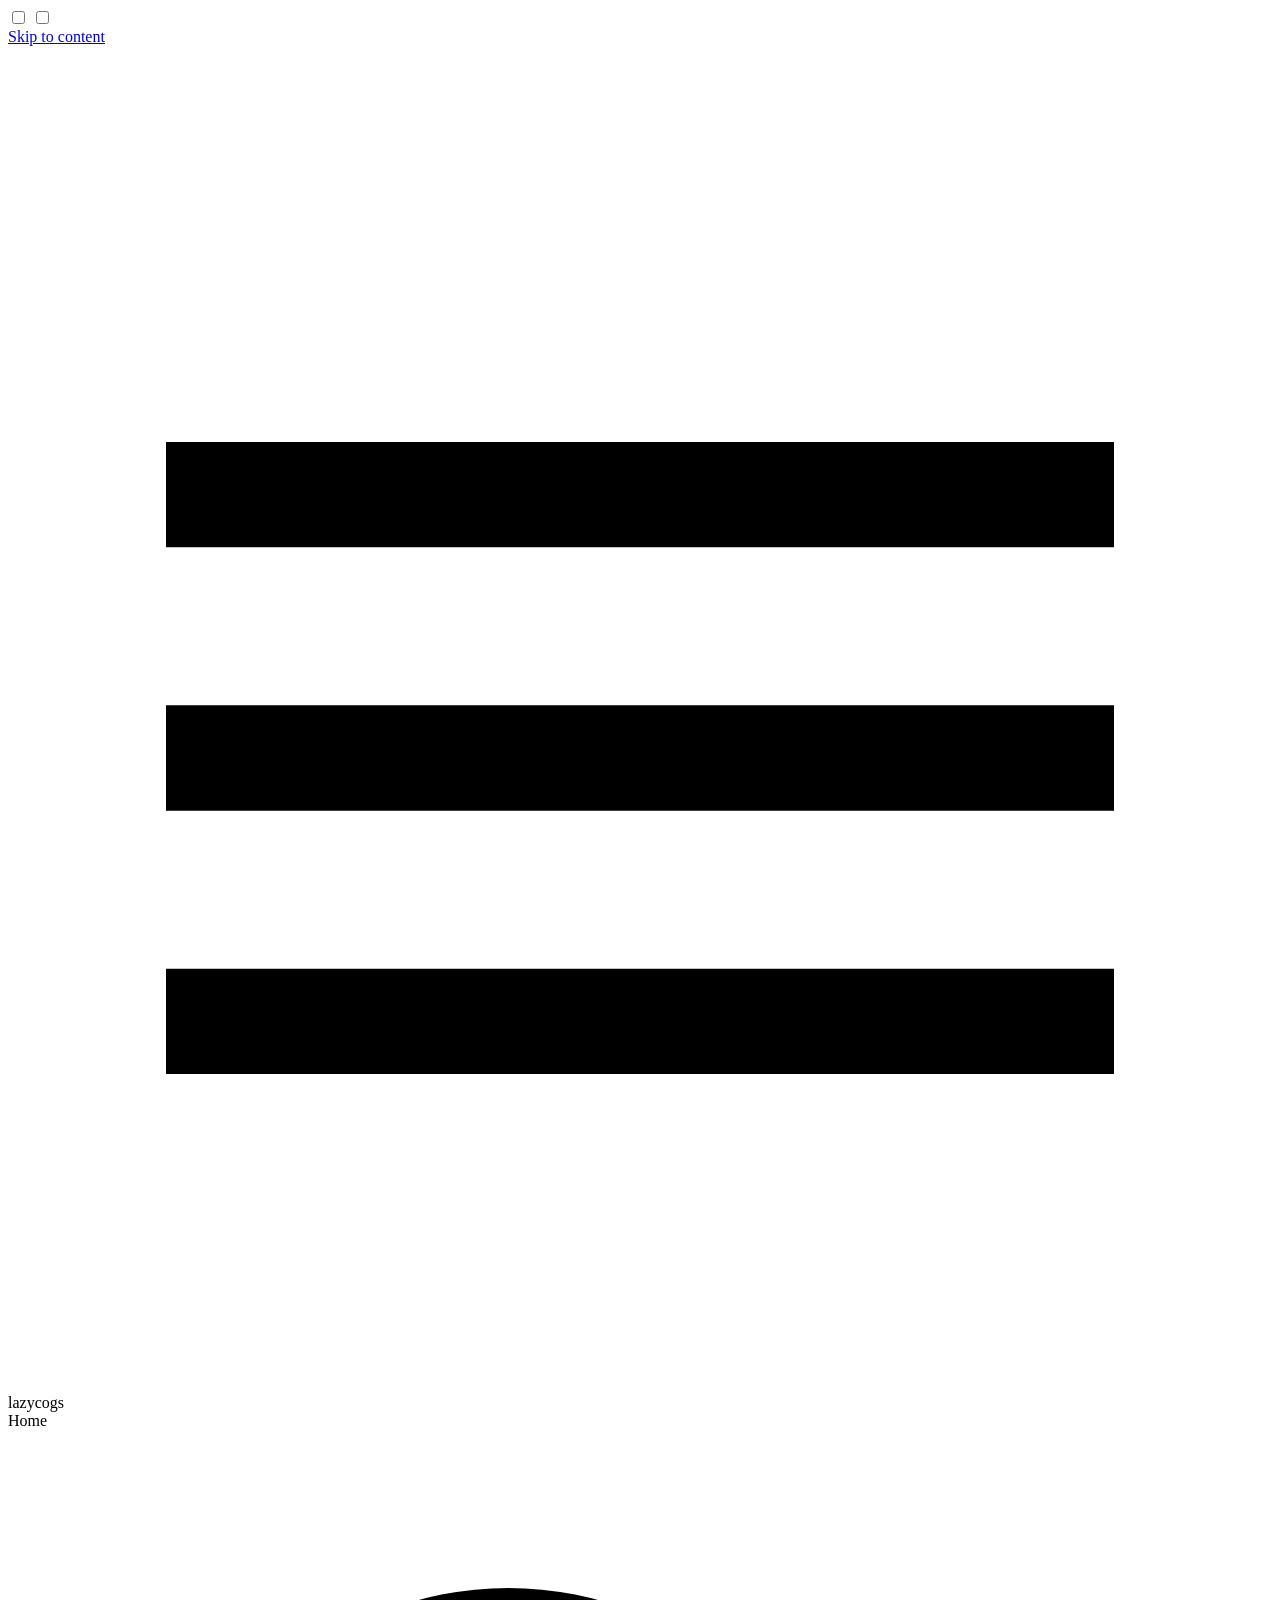
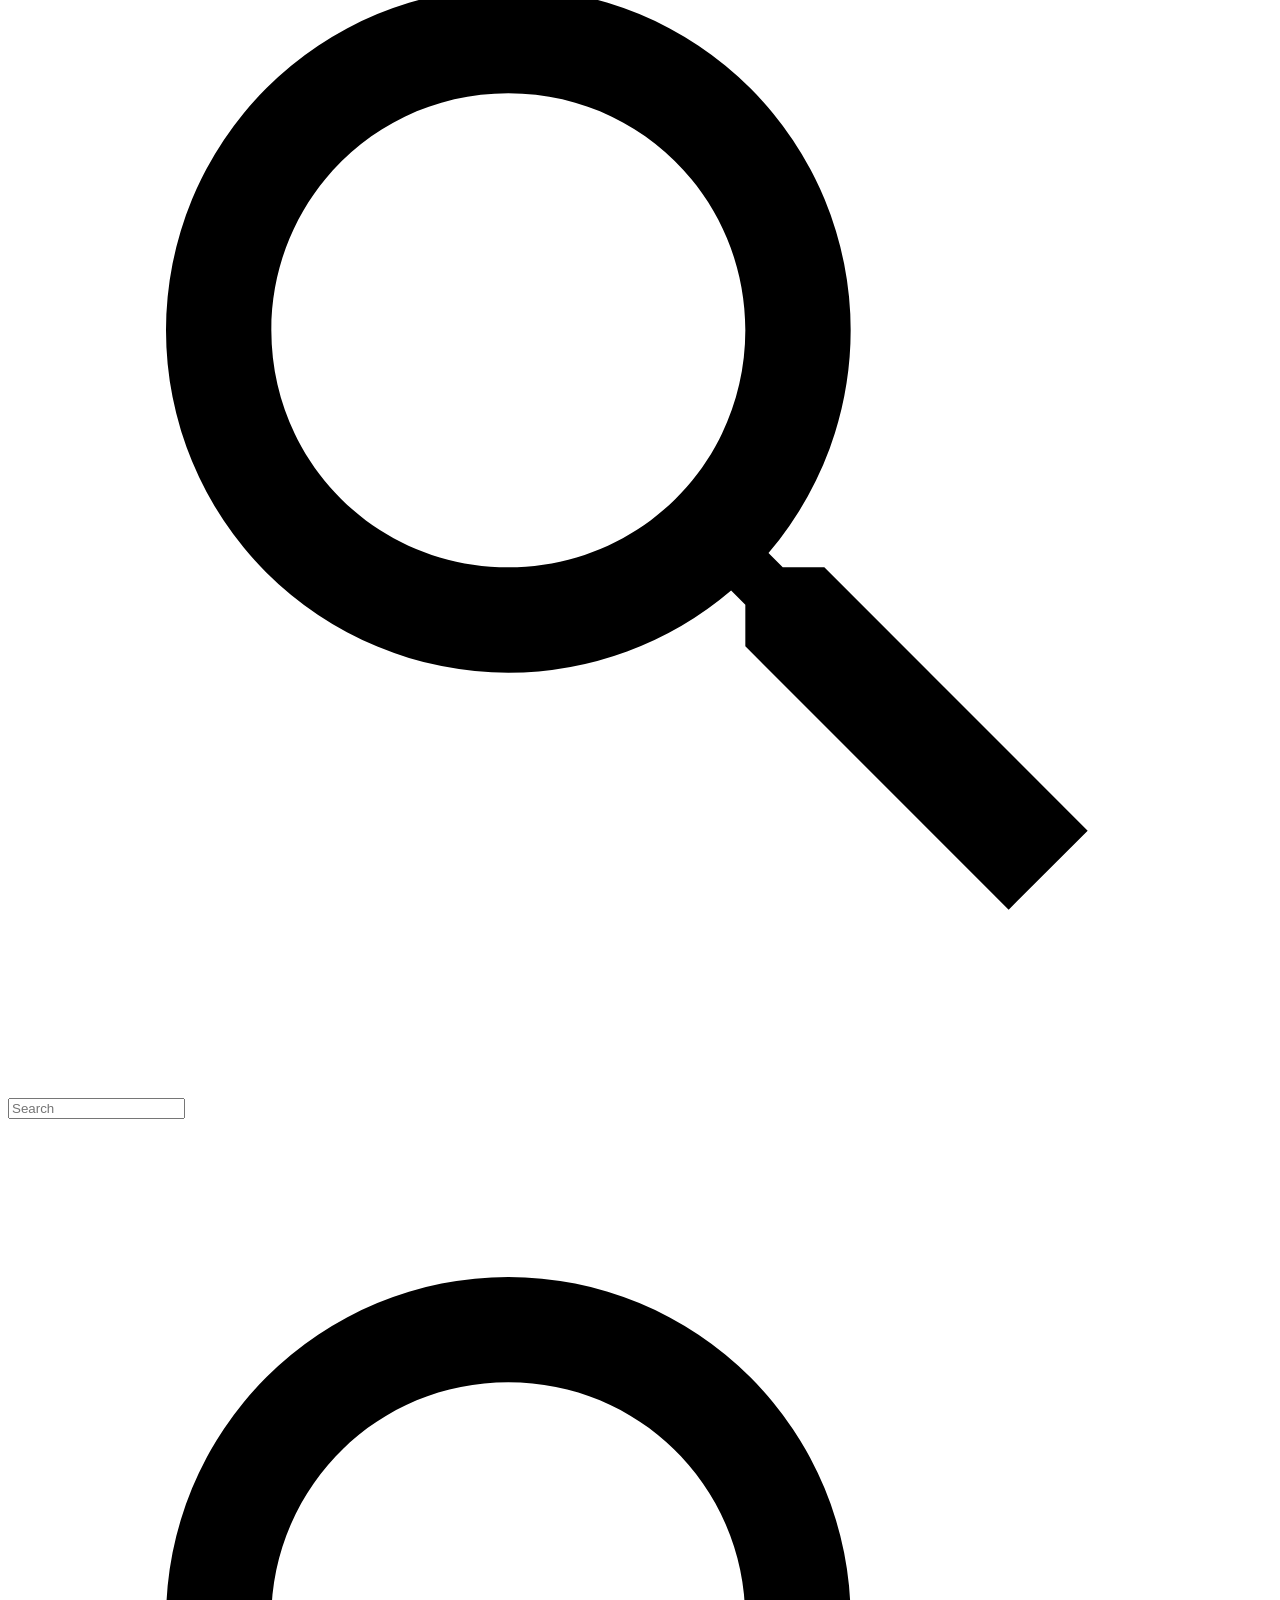
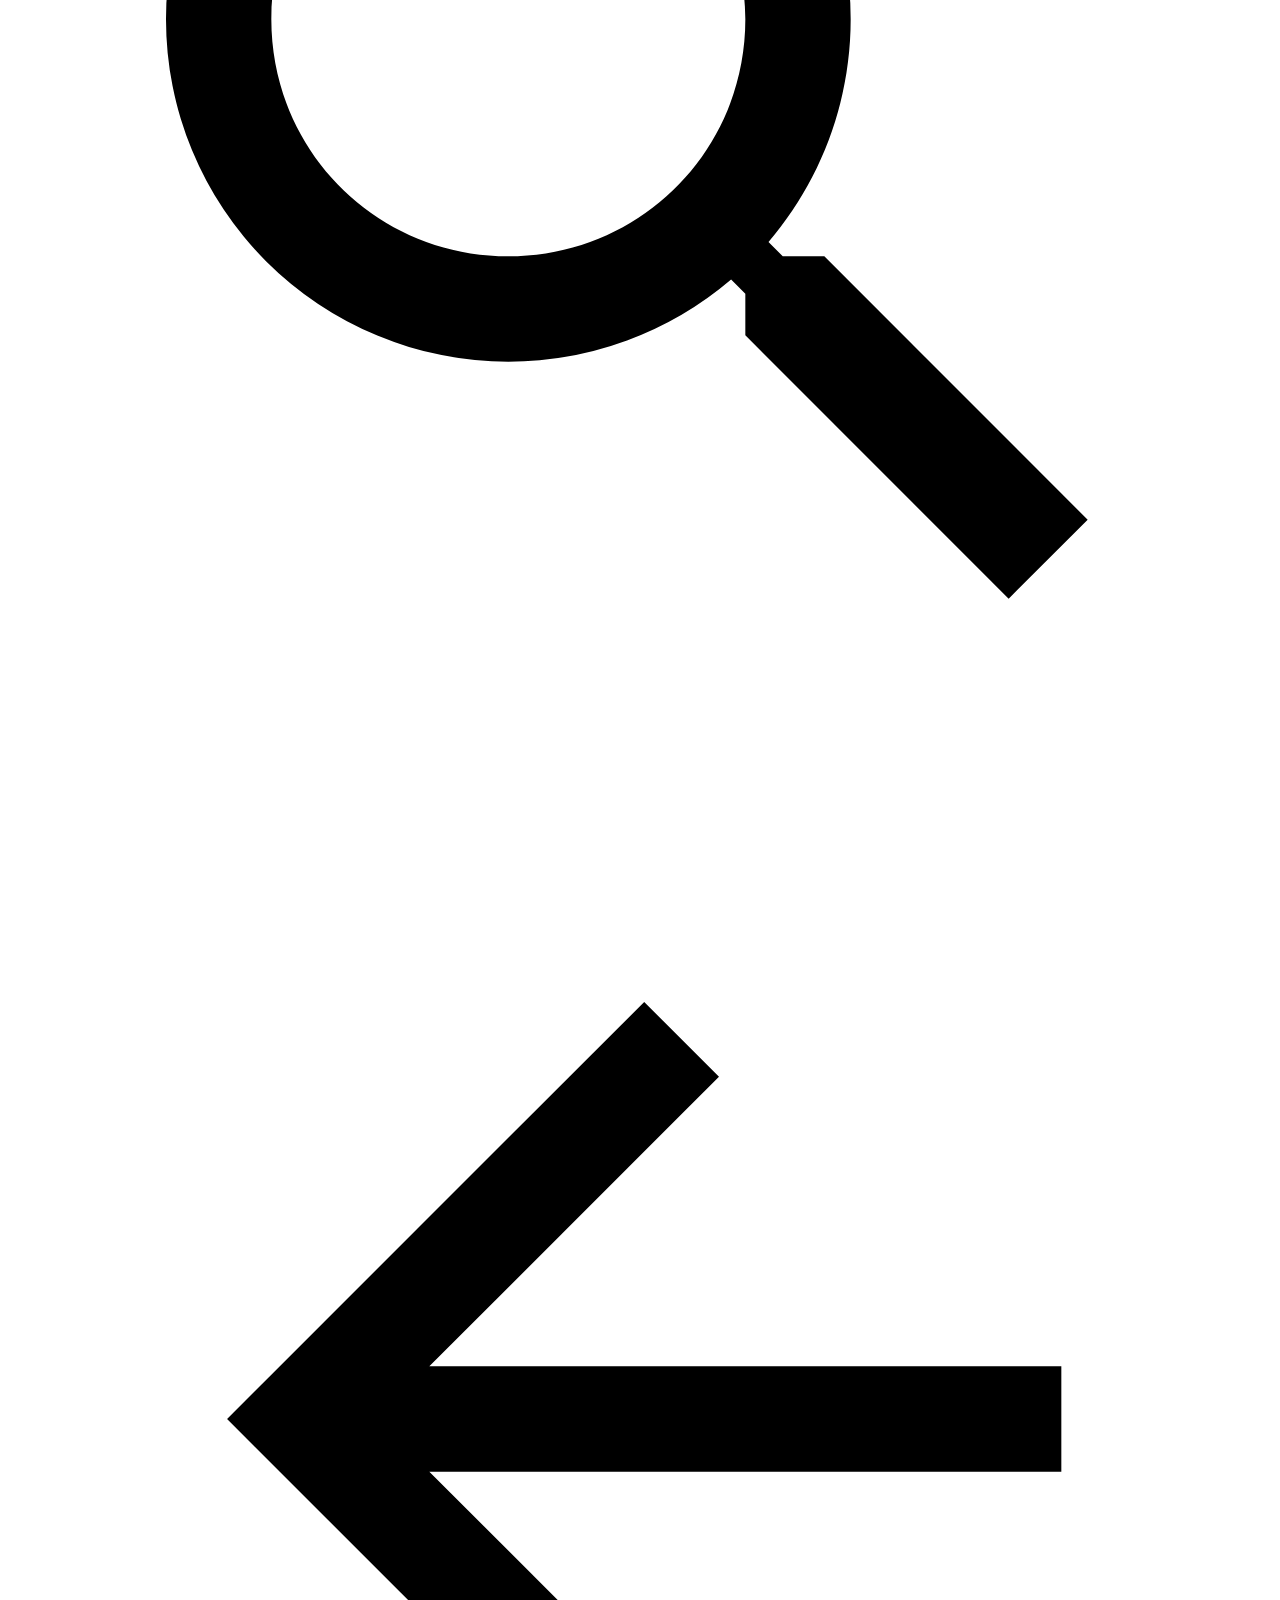
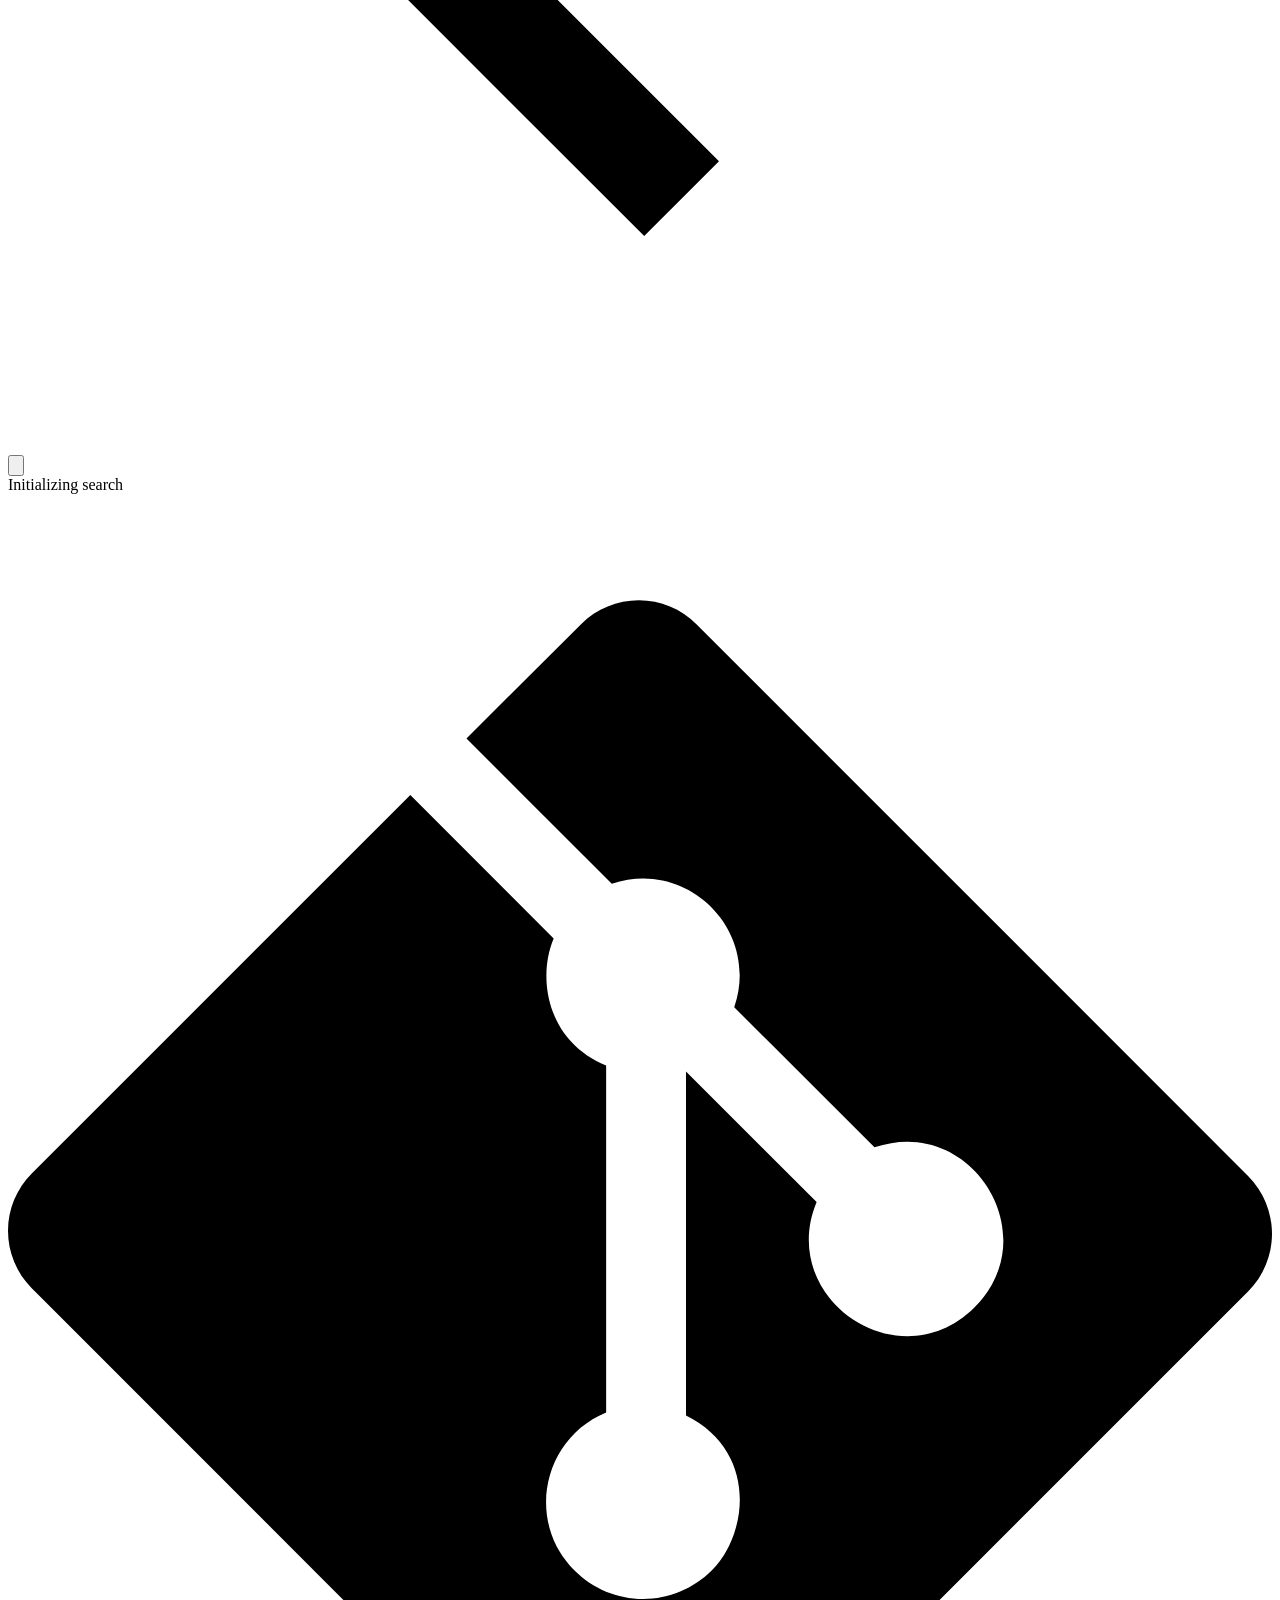
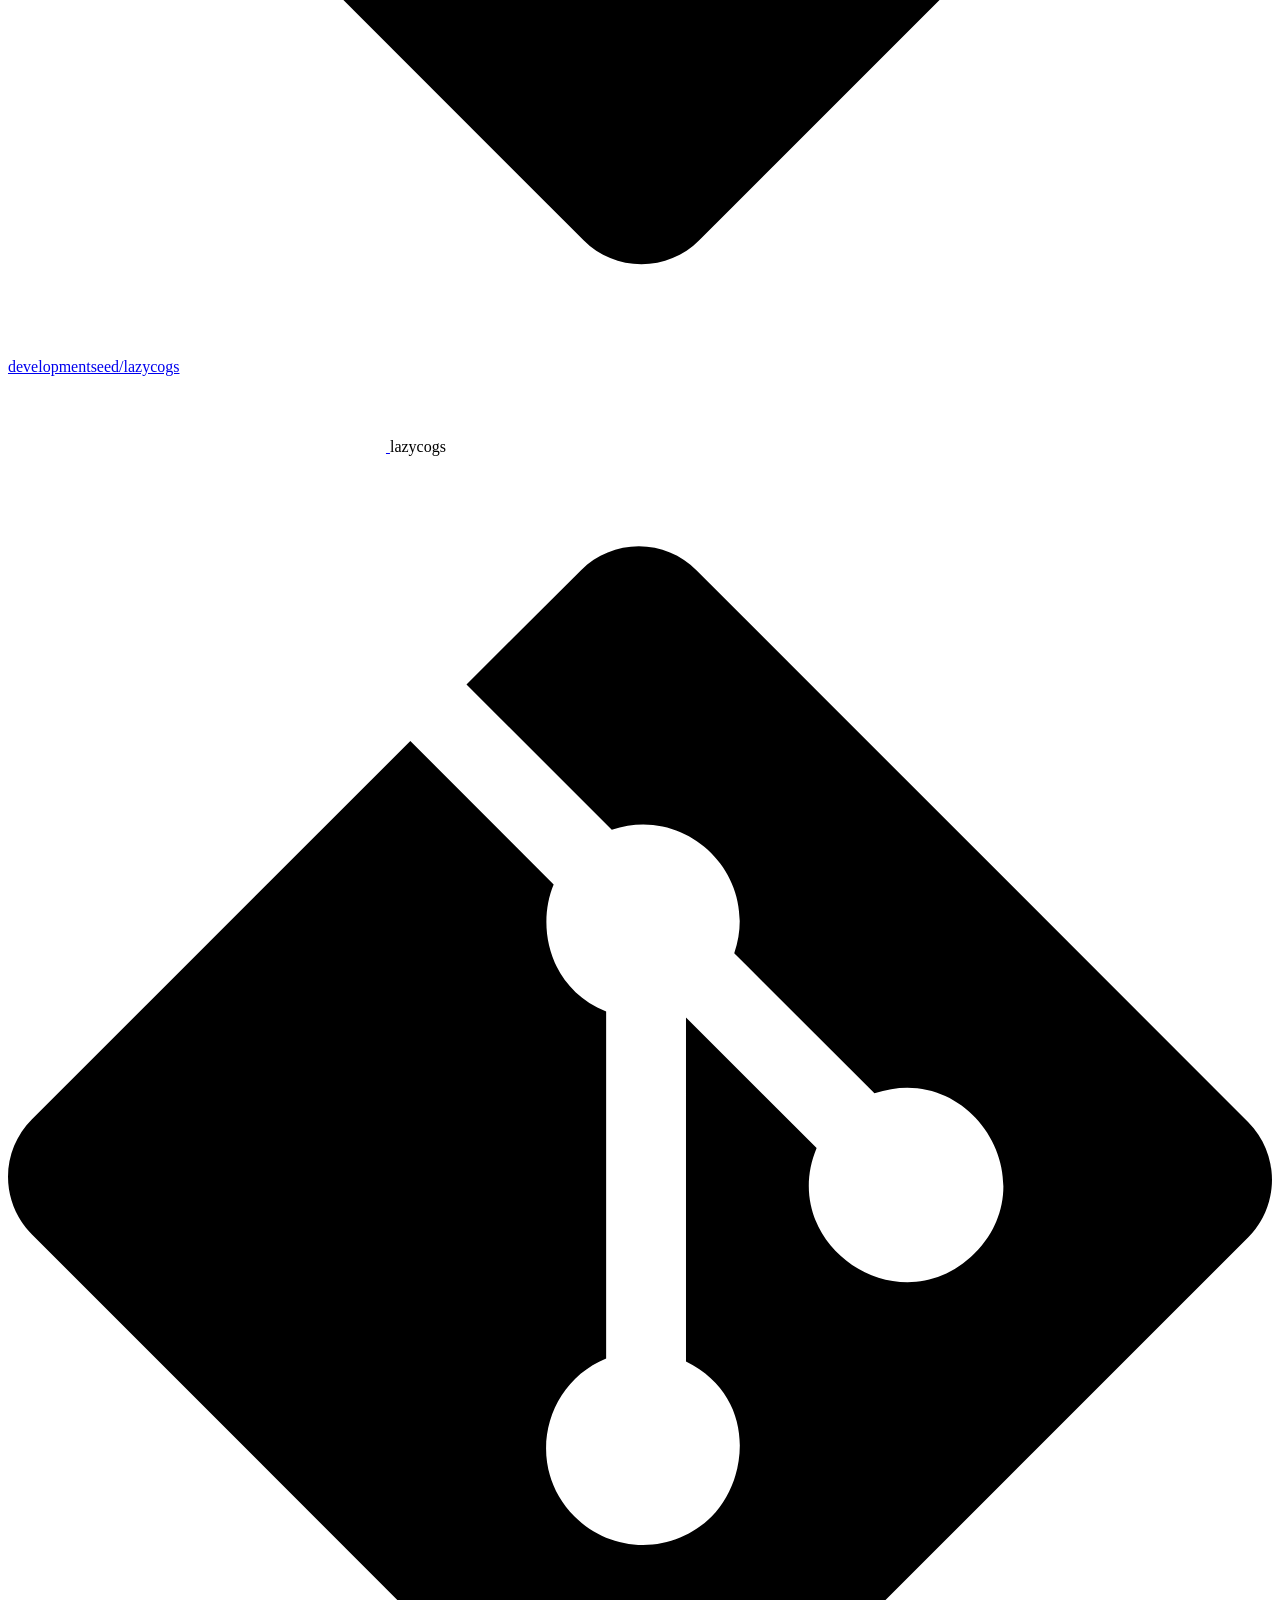
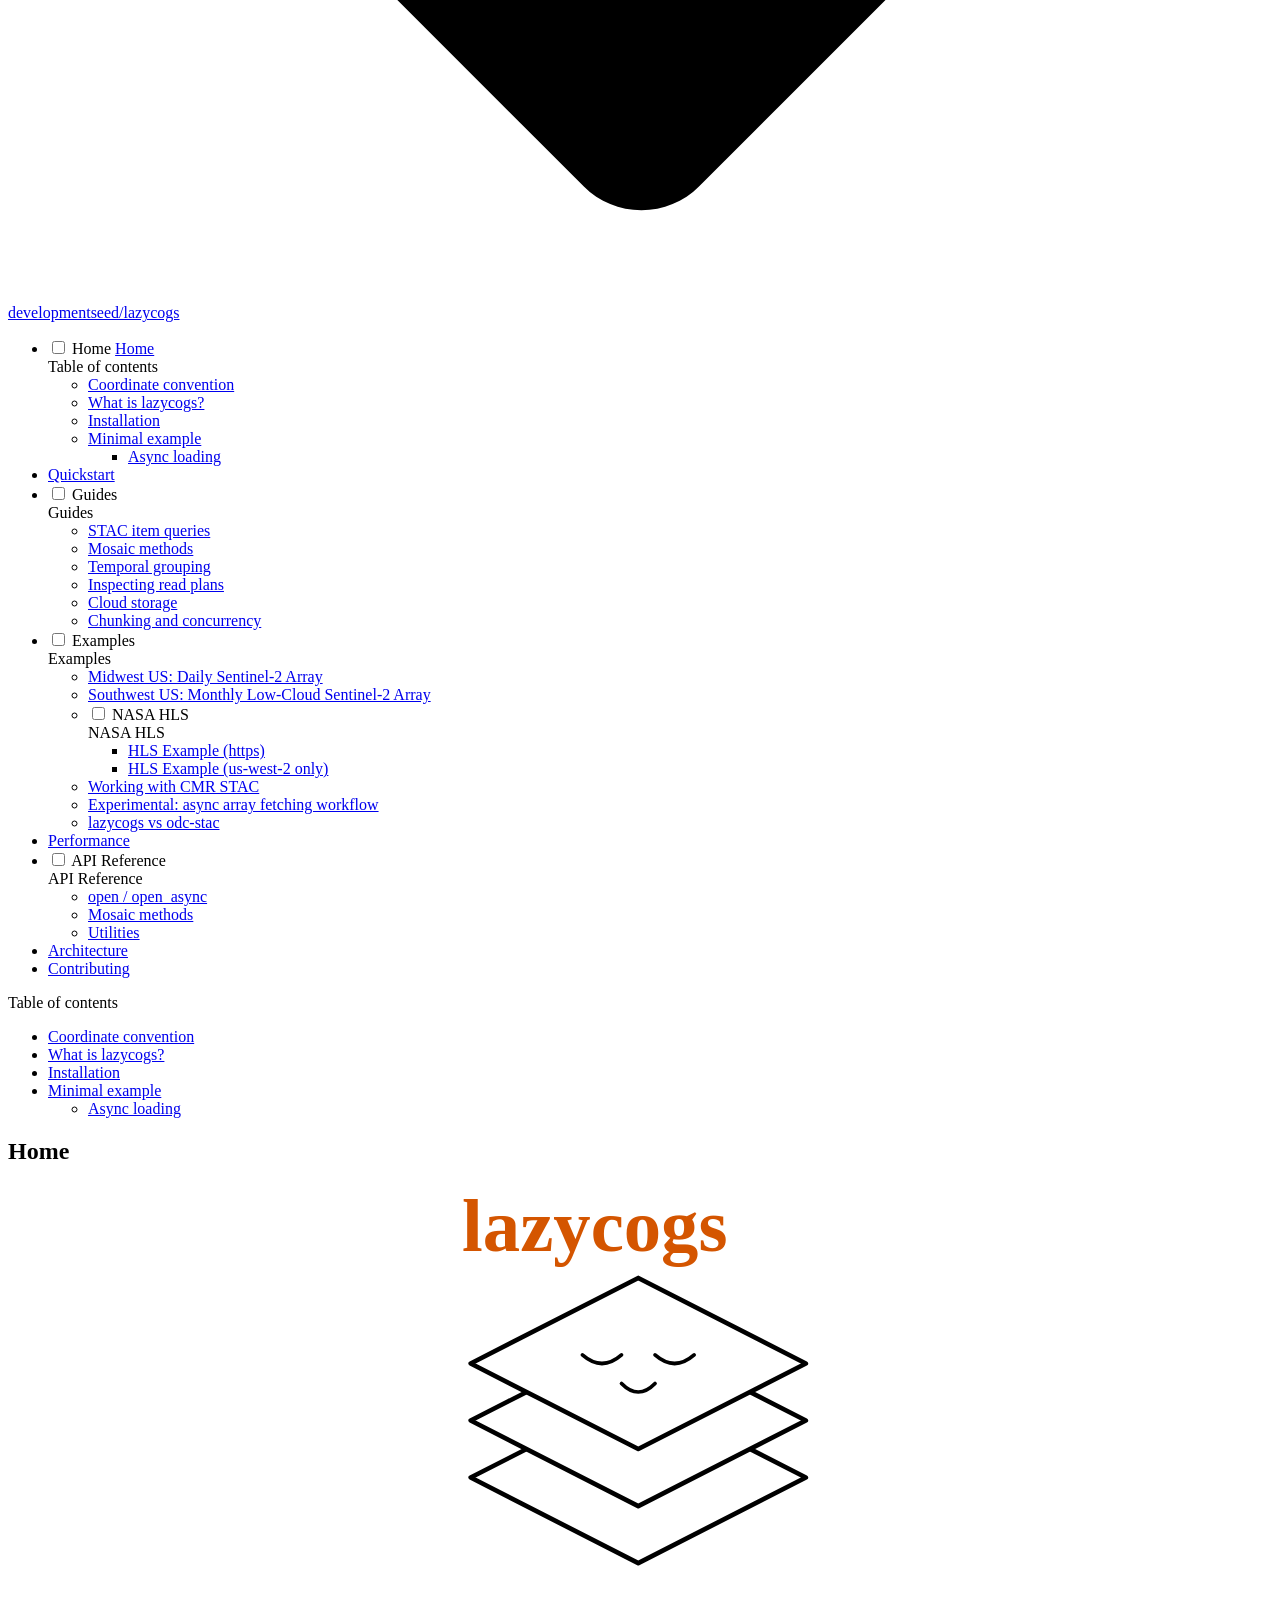
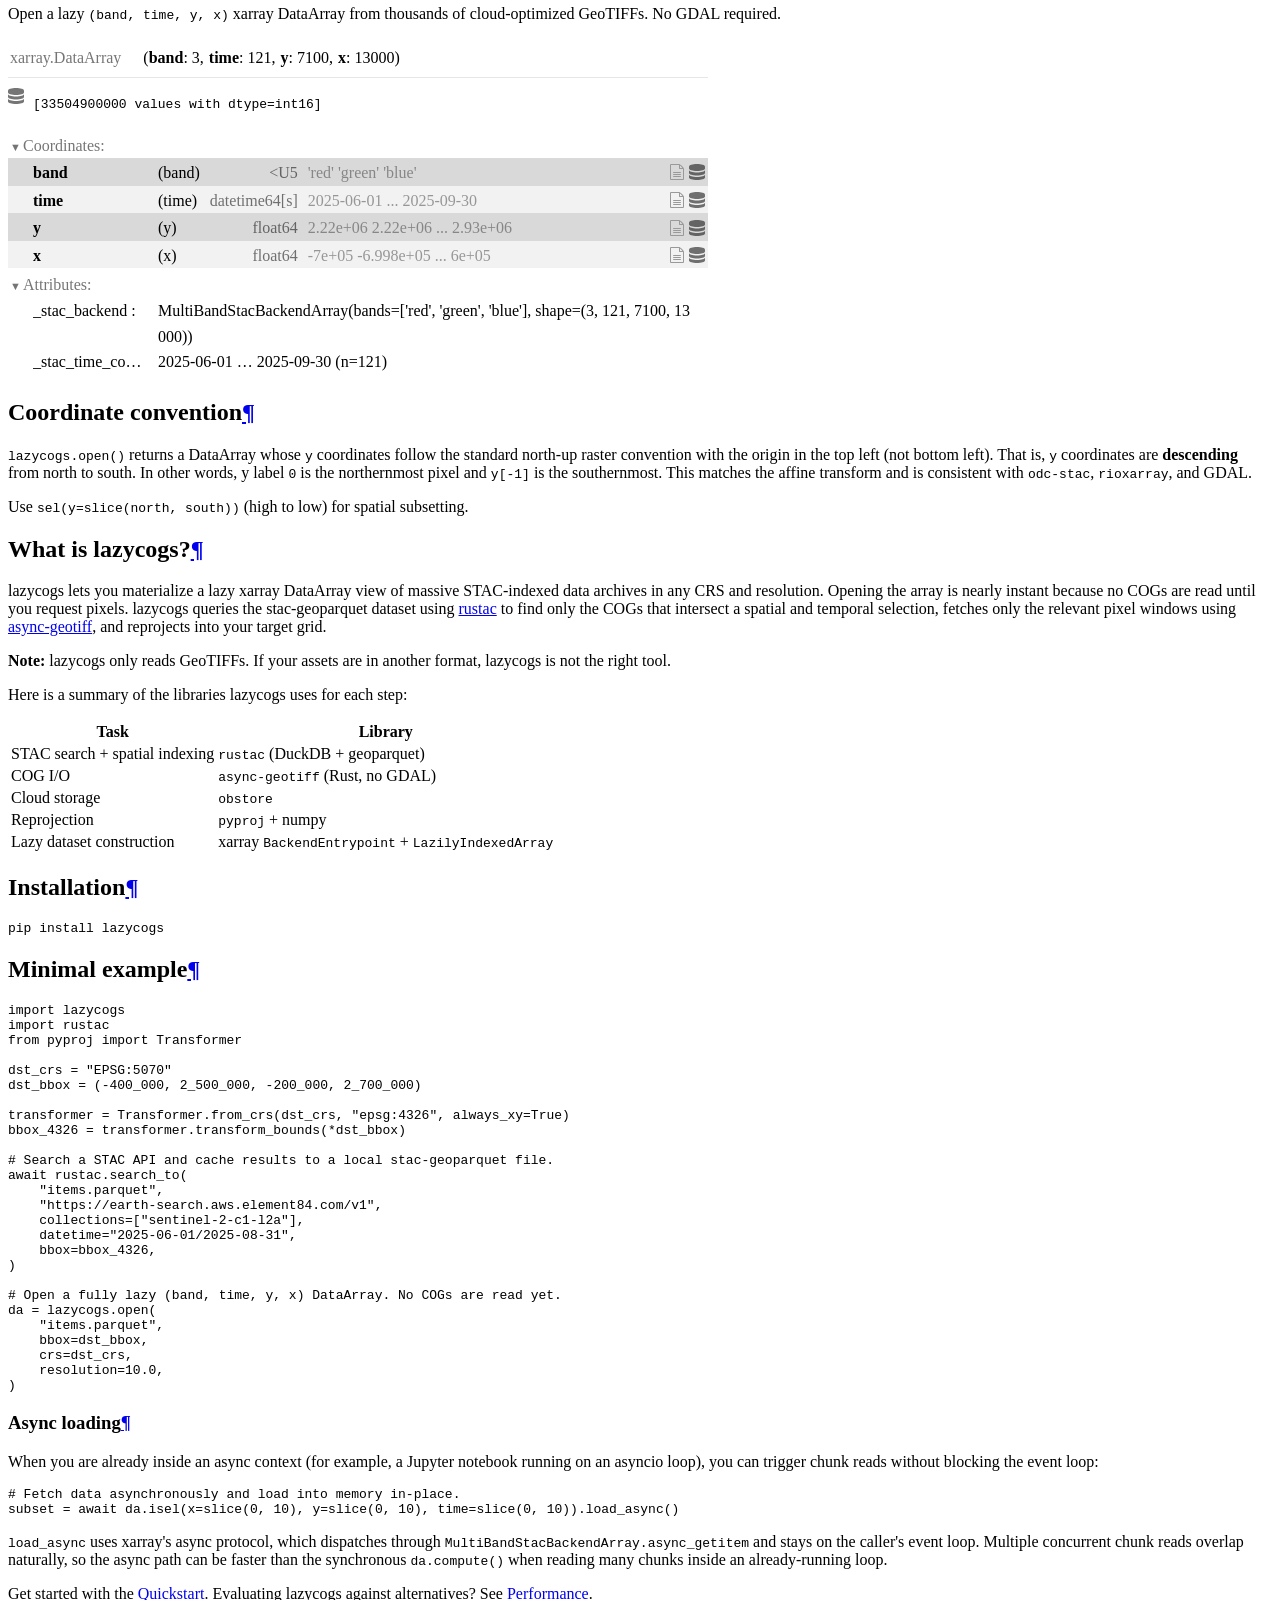
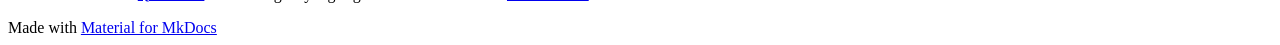
==== commit cb5c91ab: "Deployed c986100 with MkDocs version: 1.6.1" ====
--- a/index.html
+++ b/index.html
@@ -708,8 +708,83 @@
   
   
   
+    
+    
+    
+    
+    
+    <li class="md-nav__item md-nav__item--nested">
+      
+        
+        
+        <input class="md-nav__toggle md-toggle " type="checkbox" id="__nav_4_3" >
+        
+          
+          <label class="md-nav__link" for="__nav_4_3" id="__nav_4_3_label" tabindex="0">
+            
+  
+  
+  <span class="md-ellipsis">
+    
+  
+    NASA HLS
+  
+
+    
+  </span>
+  
+  
+
+            <span class="md-nav__icon md-icon"></span>
+          </label>
+        
+        <nav class="md-nav" data-md-level="2" aria-labelledby="__nav_4_3_label" aria-expanded="false">
+          <label class="md-nav__title" for="__nav_4_3">
+            <span class="md-nav__icon md-icon"></span>
+            
+  
+    NASA HLS
+  
+
+          </label>
+          <ul class="md-nav__list" data-md-scrollfix>
+            
+              
+                
+  
+  
+  
+  
     <li class="md-nav__item">
-      <a href="notebooks/hls/" class="md-nav__link">
+      <a href="notebooks/hls-https/" class="md-nav__link">
+        
+  
+  
+  <span class="md-ellipsis">
+    
+  
+    HLS Example (https)
+  
+
+    
+  </span>
+  
+  
+
+      </a>
+    </li>
+  
+
+              
+            
+              
+                
+  
+  
+  
+  
+    <li class="md-nav__item">
+      <a href="notebooks/hls-s3/" class="md-nav__link">
         
   
   
@@ -717,6 +792,42 @@
     
   
     HLS Example (us-west-2 only)
+  
+
+    
+  </span>
+  
+  
+
+      </a>
+    </li>
+  
+
+              
+            
+          </ul>
+        </nav>
+      
+    </li>
+  
+
+              
+            
+              
+                
+  
+  
+  
+  
+    <li class="md-nav__item">
+      <a href="notebooks/cmr-lpcloud-fix-assets/" class="md-nav__link">
+        
+  
+  
+  <span class="md-ellipsis">
+    
+  
+    Working with CMR STAC
   
 
     
@@ -1119,7 +1230,10 @@
 
   <h1>Home</h1>
 
-<p><img alt="lazycogs" src="lazycogs.svg" /></p>
+<p align="center">
+  <img src="./logo-text.svg" alt="lazycogs">
+</p>
+
 <p>Open a lazy <code>(band, time, y, x)</code> xarray DataArray from thousands of cloud-optimized GeoTIFFs. No GDAL required.</p>
 <div><svg style="position: absolute; width: 0; height: 0; overflow: hidden">
 <defs>
